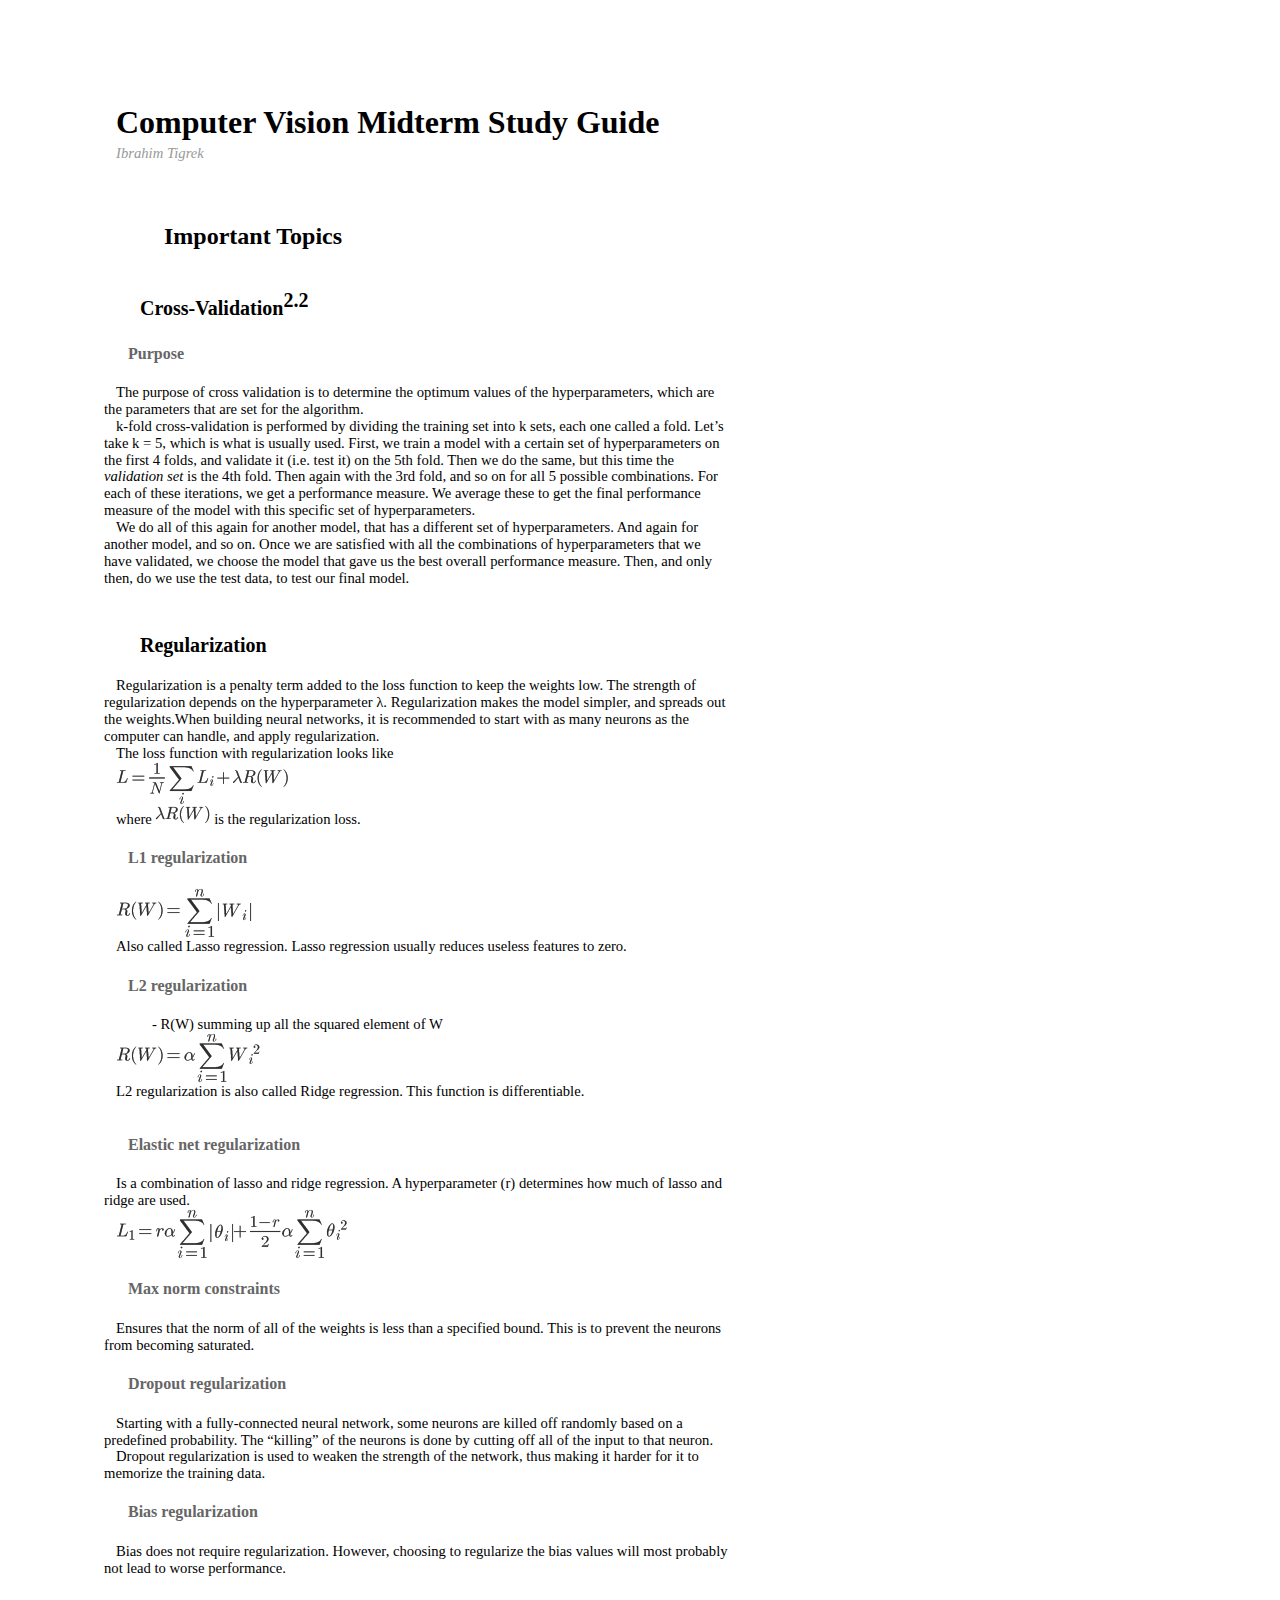
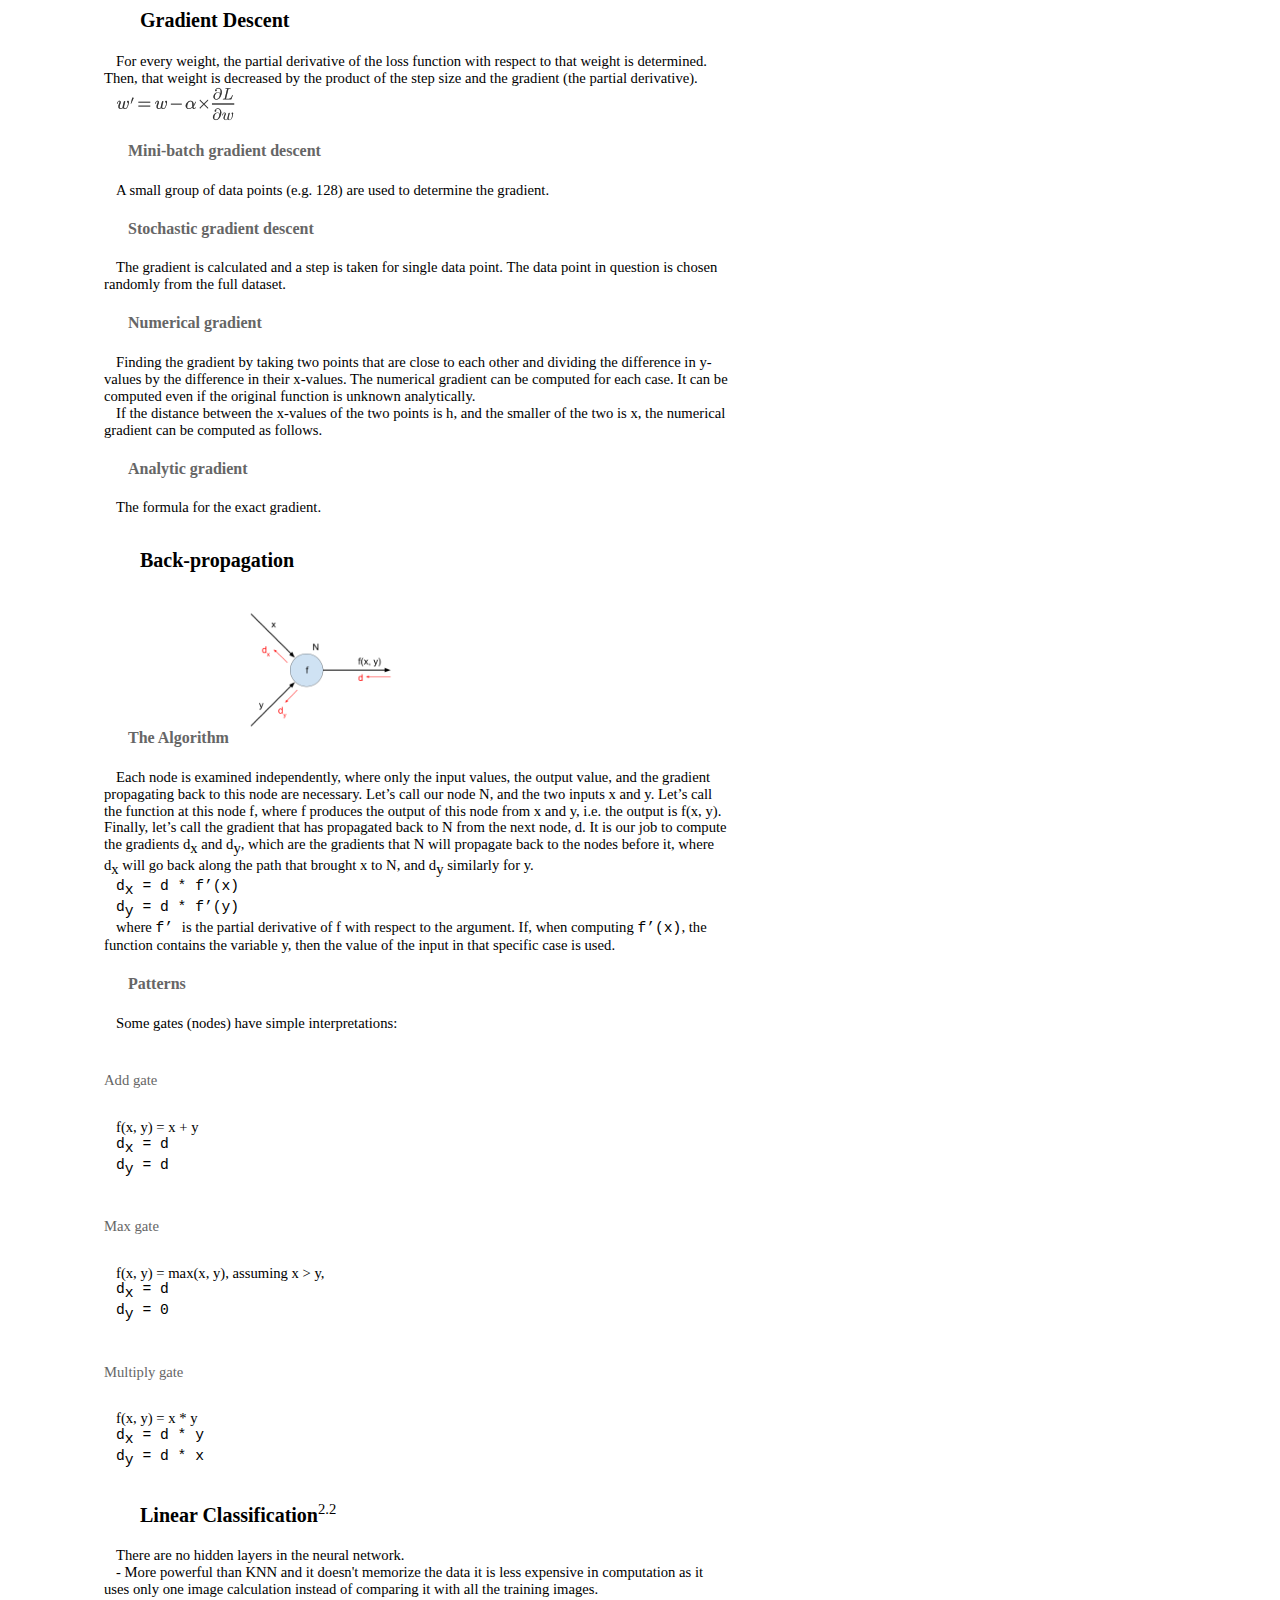
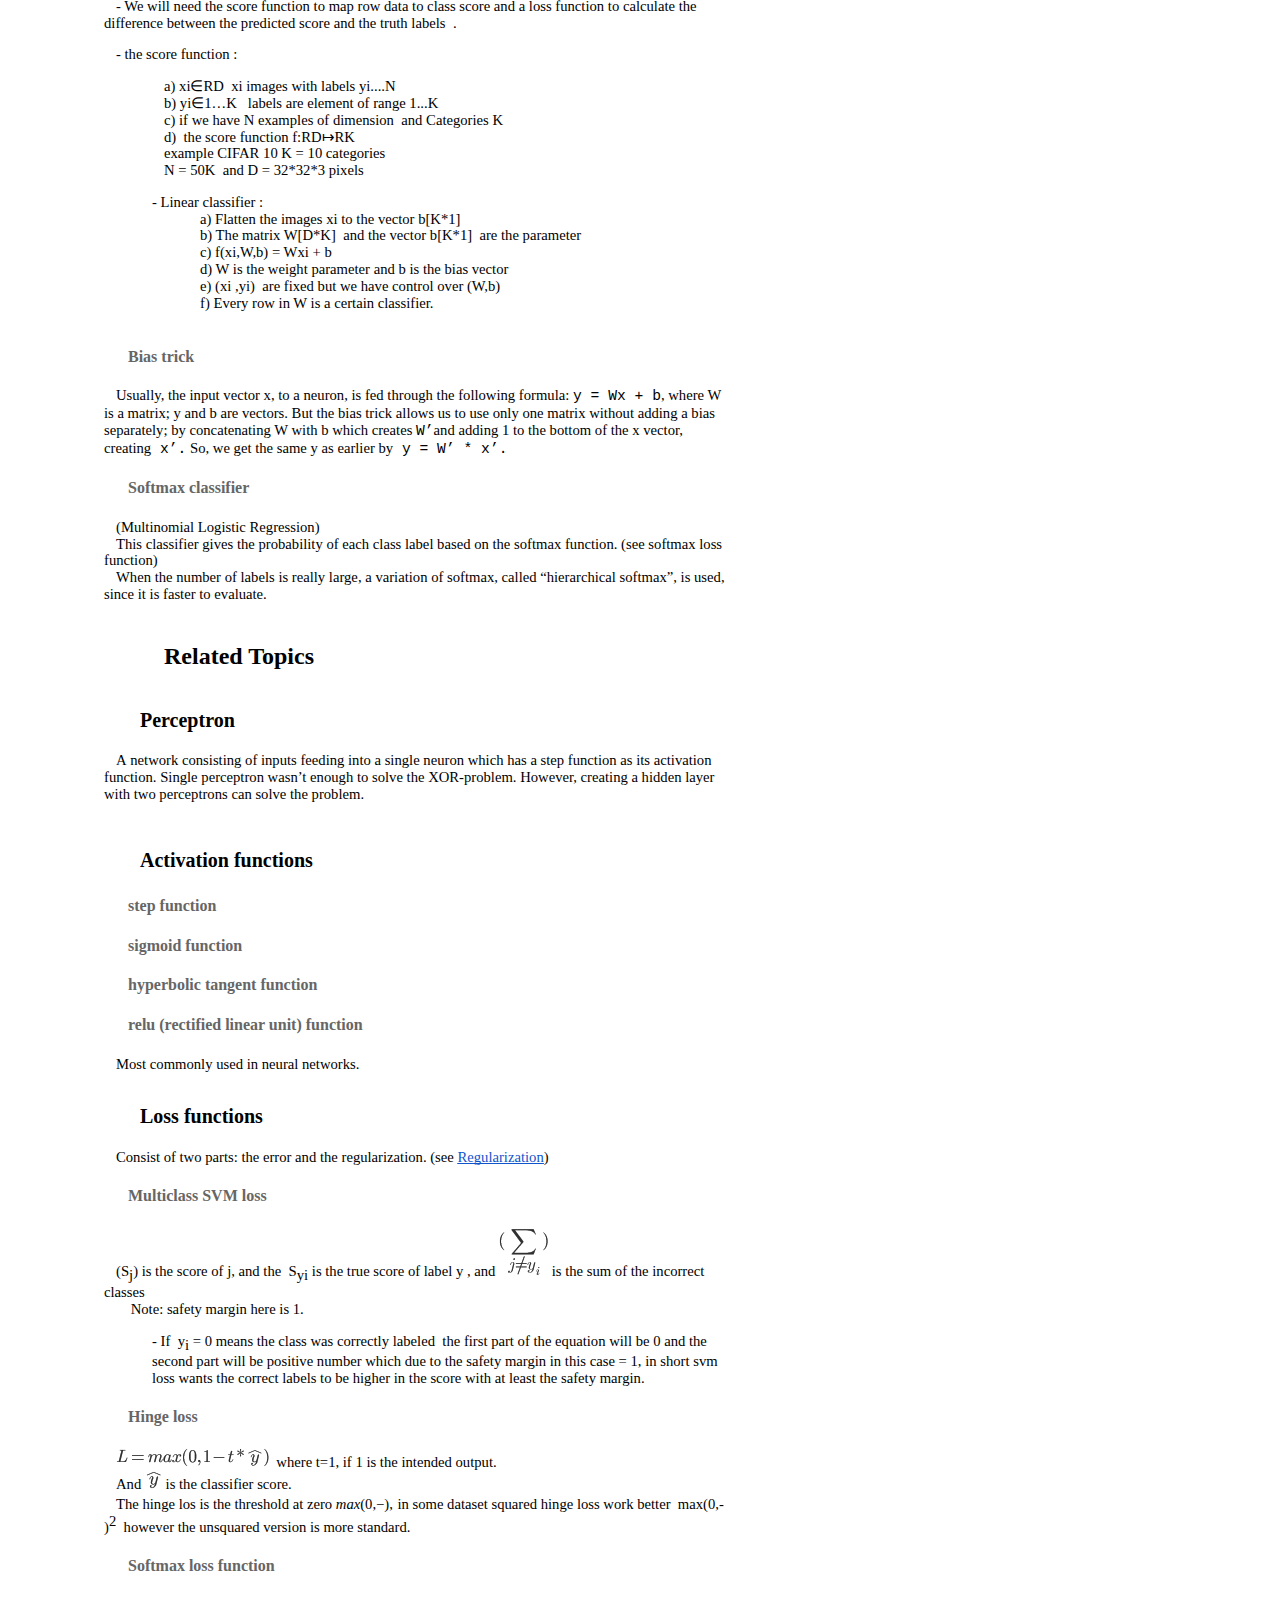
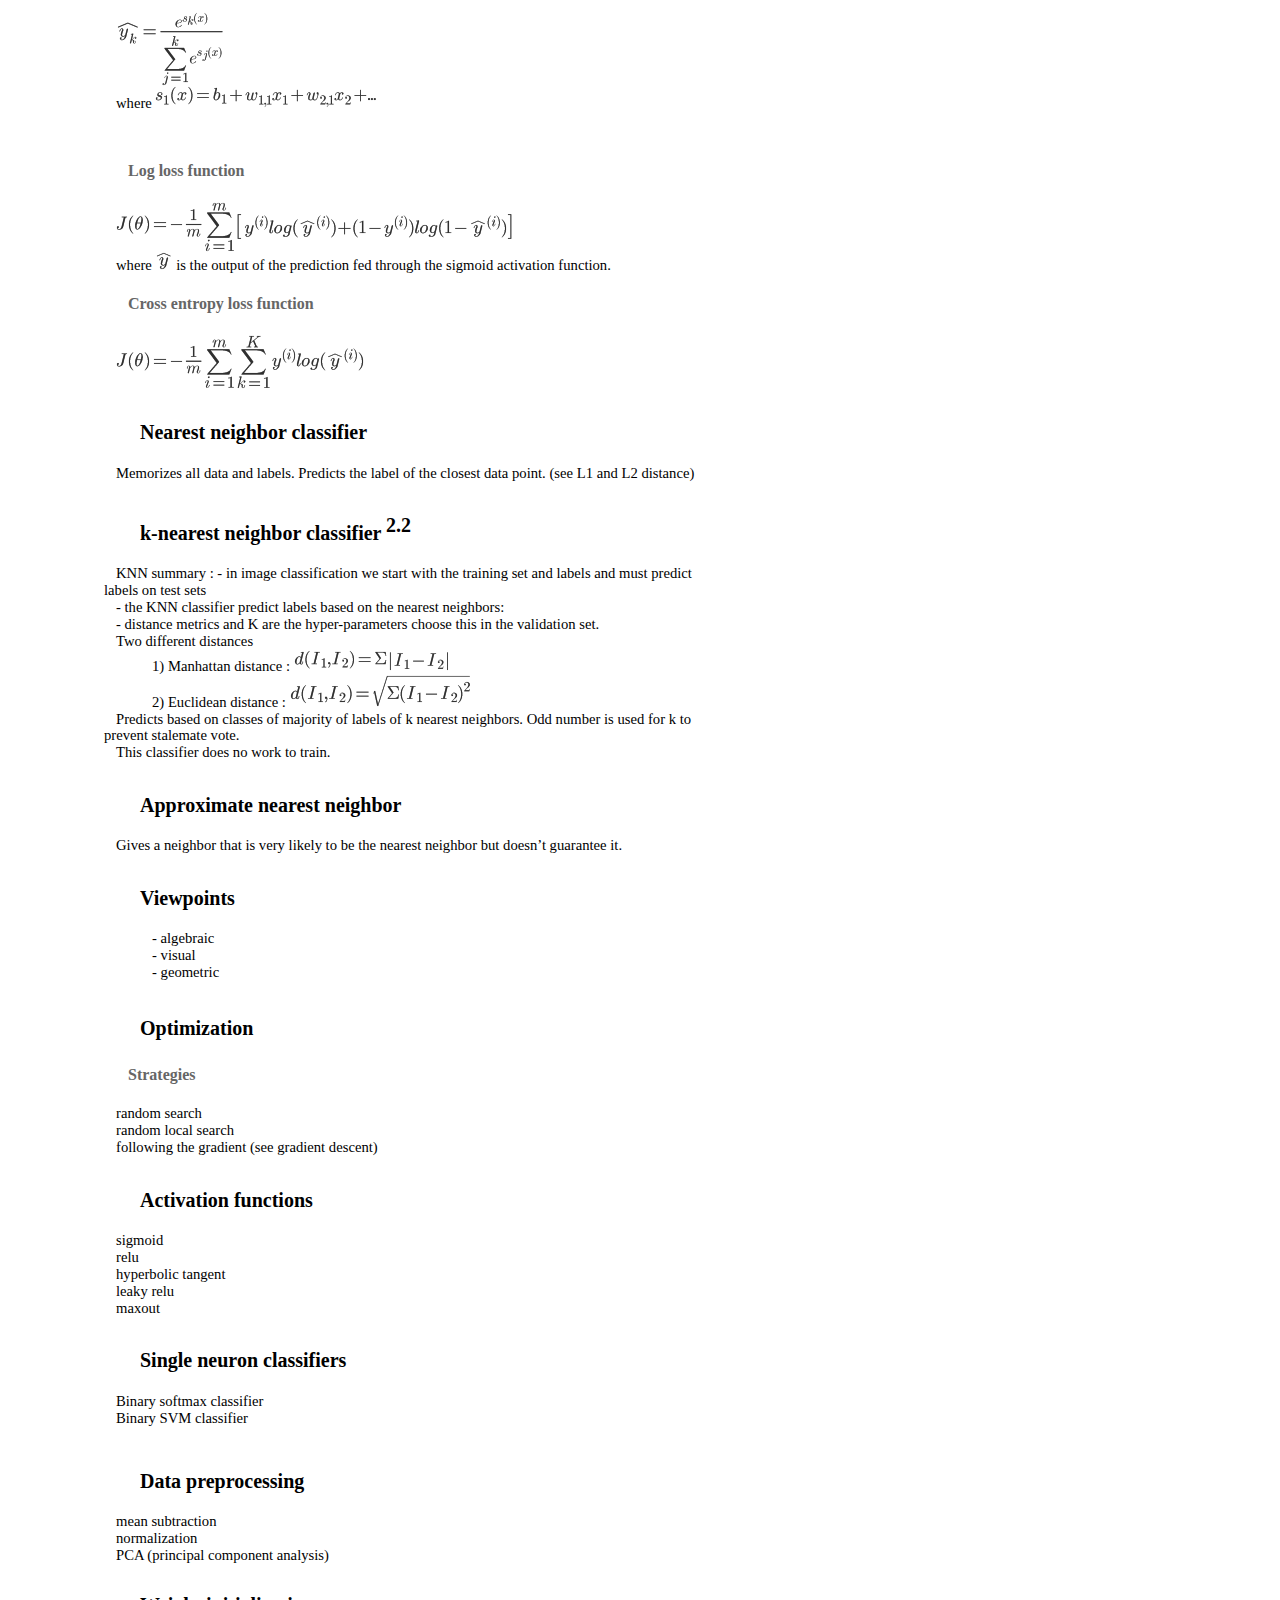
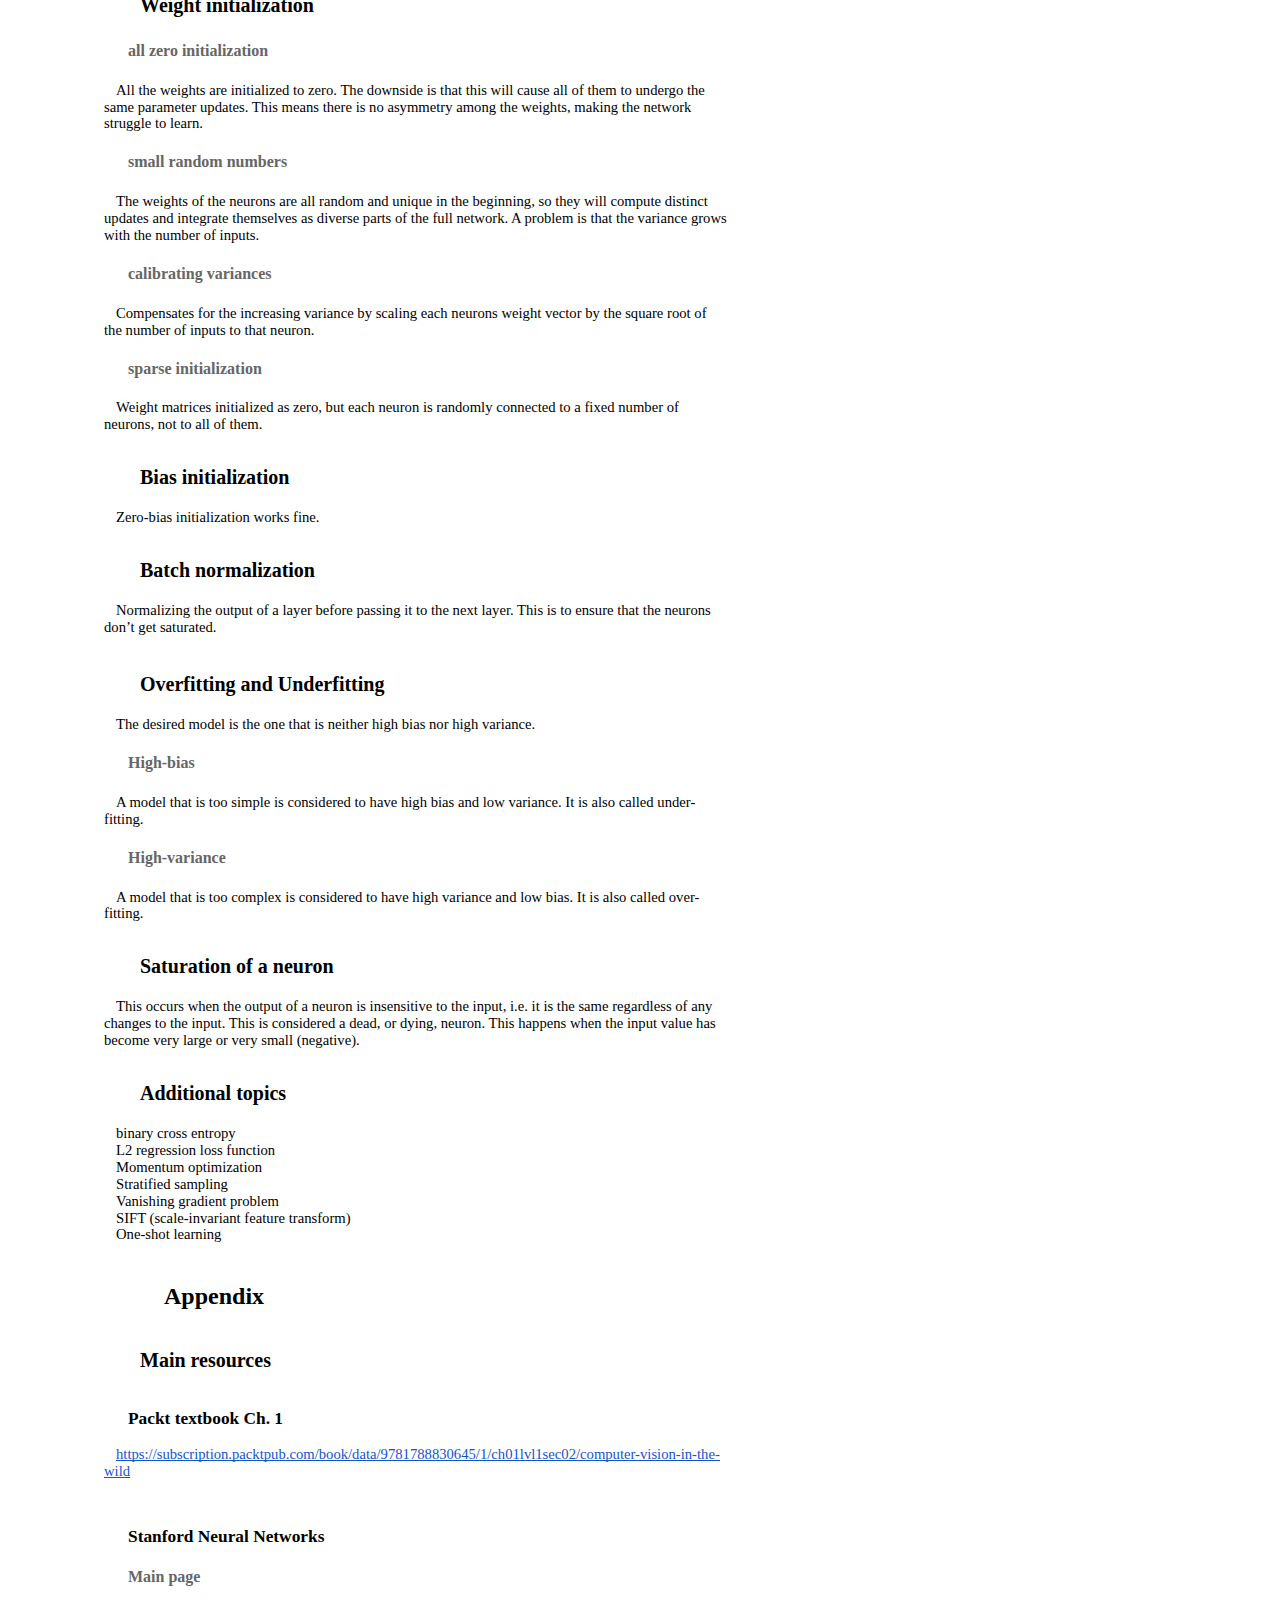
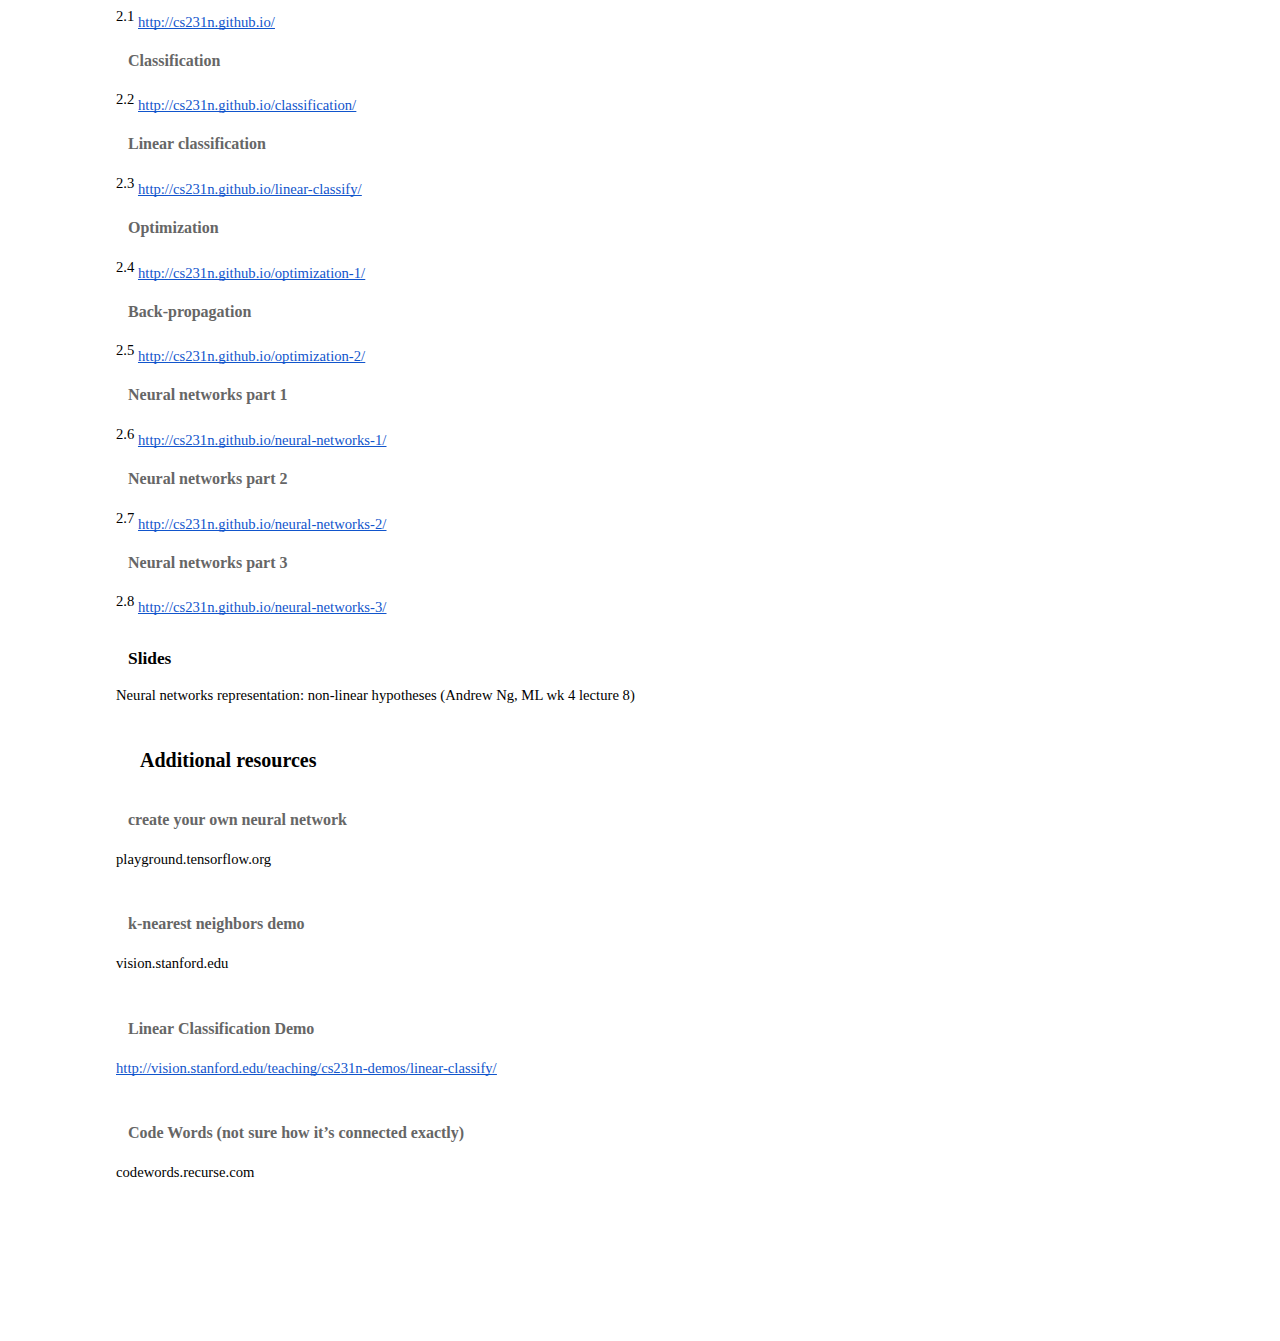
==== index.html @ 44fbc0c0 "update" ====
<html>

<head>
    <meta content="text/html; charset=UTF-8" http-equiv="content-type">
    <style type="text/css">
    @import url('https://themes.googleusercontent.com/fonts/css?kit=eqLbnA_Efv82onanYUscTg');

    .lst-kix_hhnnp2o6wu1x-3>li:before {
        content: "-  "
    }

    .lst-kix_hhnnp2o6wu1x-4>li:before {
        content: "-  "
    }

    .lst-kix_mbq35qj9hsqb-0>li:before {
        content: "-  "
    }

    .lst-kix_hhnnp2o6wu1x-5>li:before {
        content: "-  "
    }

    .lst-kix_hhnnp2o6wu1x-1>li:before {
        content: "-  "
    }

    .lst-kix_mbq35qj9hsqb-2>li:before {
        content: "-  "
    }

    .lst-kix_hhnnp2o6wu1x-7>li:before {
        content: "-  "
    }

    ul.lst-kix_2hpuy1bprq1-8 {
        list-style-type: none
    }

    .lst-kix_hhnnp2o6wu1x-0>li:before {
        content: "-  "
    }

    .lst-kix_mbq35qj9hsqb-3>li:before {
        content: "-  "
    }

    .lst-kix_mbq35qj9hsqb-4>li:before {
        content: "-  "
    }

    .lst-kix_mbq35qj9hsqb-5>li:before {
        content: "-  "
    }

    .lst-kix_hhnnp2o6wu1x-6>li:before {
        content: "-  "
    }

    ul.lst-kix_jwbte93xw3td-0 {
        list-style-type: none
    }

    ul.lst-kix_jwbte93xw3td-4 {
        list-style-type: none
    }

    ul.lst-kix_jwbte93xw3td-3 {
        list-style-type: none
    }

    .lst-kix_hhnnp2o6wu1x-8>li:before {
        content: "-  "
    }

    ul.lst-kix_jwbte93xw3td-2 {
        list-style-type: none
    }

    ul.lst-kix_jwbte93xw3td-1 {
        list-style-type: none
    }

    ul.lst-kix_jwbte93xw3td-8 {
        list-style-type: none
    }

    .lst-kix_kevuw7nat4u0-8>li:before {
        content: "\0025a0  "
    }

    ul.lst-kix_jwbte93xw3td-7 {
        list-style-type: none
    }

    ul.lst-kix_jwbte93xw3td-6 {
        list-style-type: none
    }

    ul.lst-kix_jwbte93xw3td-5 {
        list-style-type: none
    }

    .lst-kix_kevuw7nat4u0-6>li:before {
        content: "\0025cf  "
    }

    .lst-kix_kevuw7nat4u0-7>li:before {
        content: "\0025cb  "
    }

    .lst-kix_mbq35qj9hsqb-1>li:before {
        content: "-  "
    }

    .lst-kix_ca89skfh28u5-2>li:before {
        content: "\0025a0  "
    }

    .lst-kix_kevuw7nat4u0-4>li:before {
        content: "\0025cb  "
    }

    .lst-kix_kevuw7nat4u0-5>li:before {
        content: "\0025a0  "
    }

    .lst-kix_ca89skfh28u5-4>li:before {
        content: "\0025cb  "
    }

    .lst-kix_ca89skfh28u5-0>li:before {
        content: "\0025cf  "
    }

    .lst-kix_ca89skfh28u5-3>li:before {
        content: "\0025cf  "
    }

    .lst-kix_muss065vu37-1>li {
        counter-increment: lst-ctn-kix_muss065vu37-1
    }

    .lst-kix_ca89skfh28u5-6>li:before {
        content: "\0025cf  "
    }

    .lst-kix_kevuw7nat4u0-1>li:before {
        content: "\0025cb  "
    }

    .lst-kix_kevuw7nat4u0-2>li:before {
        content: "\0025a0  "
    }

    .lst-kix_kevuw7nat4u0-3>li:before {
        content: "\0025cf  "
    }

    .lst-kix_ca89skfh28u5-5>li:before {
        content: "\0025a0  "
    }

    .lst-kix_s3183918wdsy-1>li {
        counter-increment: lst-ctn-kix_s3183918wdsy-1
    }

    .lst-kix_kevuw7nat4u0-0>li:before {
        content: "\0025cf  "
    }

    ol.lst-kix_s3183918wdsy-0.start {
        counter-reset: lst-ctn-kix_s3183918wdsy-0 0
    }

    .lst-kix_hhnnp2o6wu1x-2>li:before {
        content: "-  "
    }

    .lst-kix_ca89skfh28u5-1>li:before {
        content: "\0025cb  "
    }

    .lst-kix_41hc7a3xqlgz-8>li:before {
        content: "\0025a0  "
    }

    .lst-kix_41hc7a3xqlgz-7>li:before {
        content: "\0025cb  "
    }

    ul.lst-kix_41hc7a3xqlgz-1 {
        list-style-type: none
    }

    ul.lst-kix_41hc7a3xqlgz-0 {
        list-style-type: none
    }

    ol.lst-kix_muss065vu37-5.start {
        counter-reset: lst-ctn-kix_muss065vu37-5 0
    }

    ul.lst-kix_41hc7a3xqlgz-3 {
        list-style-type: none
    }

    ul.lst-kix_41hc7a3xqlgz-2 {
        list-style-type: none
    }

    ul.lst-kix_41hc7a3xqlgz-5 {
        list-style-type: none
    }

    .lst-kix_41hc7a3xqlgz-0>li:before {
        content: "\0025cf  "
    }

    .lst-kix_41hc7a3xqlgz-1>li:before {
        content: "\0025cb  "
    }

    ul.lst-kix_41hc7a3xqlgz-4 {
        list-style-type: none
    }

    ul.lst-kix_41hc7a3xqlgz-7 {
        list-style-type: none
    }

    ul.lst-kix_41hc7a3xqlgz-6 {
        list-style-type: none
    }

    ul.lst-kix_41hc7a3xqlgz-8 {
        list-style-type: none
    }

    ul.lst-kix_2hpuy1bprq1-1 {
        list-style-type: none
    }

    ul.lst-kix_2hpuy1bprq1-0 {
        list-style-type: none
    }

    .lst-kix_41hc7a3xqlgz-4>li:before {
        content: "\0025cb  "
    }

    .lst-kix_41hc7a3xqlgz-5>li:before {
        content: "\0025a0  "
    }

    ul.lst-kix_2hpuy1bprq1-3 {
        list-style-type: none
    }

    ul.lst-kix_2hpuy1bprq1-2 {
        list-style-type: none
    }

    ul.lst-kix_2hpuy1bprq1-5 {
        list-style-type: none
    }

    ol.lst-kix_s3183918wdsy-5.start {
        counter-reset: lst-ctn-kix_s3183918wdsy-5 0
    }

    ul.lst-kix_2hpuy1bprq1-4 {
        list-style-type: none
    }

    .lst-kix_41hc7a3xqlgz-2>li:before {
        content: "\0025a0  "
    }

    .lst-kix_41hc7a3xqlgz-6>li:before {
        content: "\0025cf  "
    }

    ul.lst-kix_2hpuy1bprq1-7 {
        list-style-type: none
    }

    ul.lst-kix_2hpuy1bprq1-6 {
        list-style-type: none
    }

    .lst-kix_s3183918wdsy-5>li {
        counter-increment: lst-ctn-kix_s3183918wdsy-5
    }

    .lst-kix_s3183918wdsy-8>li {
        counter-increment: lst-ctn-kix_s3183918wdsy-8
    }

    .lst-kix_41hc7a3xqlgz-3>li:before {
        content: "\0025cf  "
    }

    .lst-kix_7mmhsfv5wlqq-1>li:before {
        content: "-  "
    }

    .lst-kix_7mmhsfv5wlqq-7>li:before {
        content: "-  "
    }

    .lst-kix_7mmhsfv5wlqq-5>li:before {
        content: "-  "
    }

    ul.lst-kix_mbq35qj9hsqb-6 {
        list-style-type: none
    }

    .lst-kix_7mmhsfv5wlqq-3>li:before {
        content: "-  "
    }

    ul.lst-kix_mbq35qj9hsqb-5 {
        list-style-type: none
    }

    ul.lst-kix_mbq35qj9hsqb-4 {
        list-style-type: none
    }

    ul.lst-kix_mbq35qj9hsqb-3 {
        list-style-type: none
    }

    ul.lst-kix_mbq35qj9hsqb-8 {
        list-style-type: none
    }

    ul.lst-kix_mbq35qj9hsqb-7 {
        list-style-type: none
    }

    .lst-kix_muss065vu37-4>li {
        counter-increment: lst-ctn-kix_muss065vu37-4
    }

    ol.lst-kix_s3183918wdsy-7.start {
        counter-reset: lst-ctn-kix_s3183918wdsy-7 0
    }

    ul.lst-kix_mbq35qj9hsqb-2 {
        list-style-type: none
    }

    ul.lst-kix_mbq35qj9hsqb-1 {
        list-style-type: none
    }

    ol.lst-kix_muss065vu37-3.start {
        counter-reset: lst-ctn-kix_muss065vu37-3 0
    }

    ul.lst-kix_mbq35qj9hsqb-0 {
        list-style-type: none
    }

    .lst-kix_bzf39rp48c5-7>li:before {
        content: "\0025cb  "
    }

    .lst-kix_bzf39rp48c5-1>li:before {
        content: "\0025cb  "
    }

    ul.lst-kix_7mmhsfv5wlqq-4 {
        list-style-type: none
    }

    ul.lst-kix_7mmhsfv5wlqq-3 {
        list-style-type: none
    }

    ul.lst-kix_7mmhsfv5wlqq-2 {
        list-style-type: none
    }

    ul.lst-kix_7mmhsfv5wlqq-1 {
        list-style-type: none
    }

    ul.lst-kix_7mmhsfv5wlqq-8 {
        list-style-type: none
    }

    ul.lst-kix_7mmhsfv5wlqq-7 {
        list-style-type: none
    }

    ul.lst-kix_7mmhsfv5wlqq-6 {
        list-style-type: none
    }

    ul.lst-kix_7mmhsfv5wlqq-5 {
        list-style-type: none
    }

    .lst-kix_bzf39rp48c5-5>li:before {
        content: "\0025a0  "
    }

    .lst-kix_bzf39rp48c5-3>li:before {
        content: "\0025cf  "
    }

    ul.lst-kix_7mmhsfv5wlqq-0 {
        list-style-type: none
    }

    ol.lst-kix_muss065vu37-0.start {
        counter-reset: lst-ctn-kix_muss065vu37-0 0
    }

    .lst-kix_up8f87x9hiuk-4>li:before {
        content: "\0025cb  "
    }

    .lst-kix_up8f87x9hiuk-8>li:before {
        content: "\0025a0  "
    }

    .lst-kix_up8f87x9hiuk-6>li:before {
        content: "\0025cf  "
    }

    .lst-kix_s3183918wdsy-4>li {
        counter-increment: lst-ctn-kix_s3183918wdsy-4
    }

    .lst-kix_ca89skfh28u5-7>li:before {
        content: "\0025cb  "
    }

    .lst-kix_up8f87x9hiuk-0>li:before {
        content: "\0025cf  "
    }

    ol.lst-kix_s3183918wdsy-8 {
        list-style-type: none
    }

    ol.lst-kix_s3183918wdsy-6 {
        list-style-type: none
    }

    ol.lst-kix_s3183918wdsy-7 {
        list-style-type: none
    }

    ol.lst-kix_s3183918wdsy-4 {
        list-style-type: none
    }

    ol.lst-kix_s3183918wdsy-5 {
        list-style-type: none
    }

    ol.lst-kix_s3183918wdsy-2 {
        list-style-type: none
    }

    ol.lst-kix_s3183918wdsy-3 {
        list-style-type: none
    }

    .lst-kix_up8f87x9hiuk-2>li:before {
        content: "\0025a0  "
    }

    ol.lst-kix_s3183918wdsy-0 {
        list-style-type: none
    }

    ol.lst-kix_s3183918wdsy-1 {
        list-style-type: none
    }

    .lst-kix_fg2trobidd02-8>li:before {
        content: "-  "
    }

    .lst-kix_mbq35qj9hsqb-8>li:before {
        content: "-  "
    }

    .lst-kix_mbq35qj9hsqb-6>li:before {
        content: "-  "
    }

    .lst-kix_muss065vu37-5>li {
        counter-increment: lst-ctn-kix_muss065vu37-5
    }

    .lst-kix_nj0r7j4h9jqu-3>li:before {
        content: "\0025cf  "
    }

    ul.lst-kix_kevuw7nat4u0-1 {
        list-style-type: none
    }

    ul.lst-kix_kevuw7nat4u0-0 {
        list-style-type: none
    }

    ul.lst-kix_k90m6otahfkd-0 {
        list-style-type: none
    }

    .lst-kix_2hpuy1bprq1-8>li:before {
        content: "-  "
    }

    .lst-kix_nj0r7j4h9jqu-2>li:before {
        content: "\0025a0  "
    }

    .lst-kix_nj0r7j4h9jqu-6>li:before {
        content: "\0025cf  "
    }

    .lst-kix_s3183918wdsy-2>li {
        counter-increment: lst-ctn-kix_s3183918wdsy-2
    }

    .lst-kix_s3183918wdsy-1>li:before {
        content: ""counter(lst-ctn-kix_s3183918wdsy-1, lower-roman) ") "
    }

    .lst-kix_nj0r7j4h9jqu-7>li:before {
        content: "\0025cb  "
    }

    ul.lst-kix_k90m6otahfkd-6 {
        list-style-type: none
    }

    .lst-kix_2hpuy1bprq1-2>li:before {
        content: "-  "
    }

    .lst-kix_csnx2t6mi4dz-3>li:before {
        content: "\0025cf  "
    }

    ul.lst-kix_k90m6otahfkd-5 {
        list-style-type: none
    }

    ul.lst-kix_up8f87x9hiuk-0 {
        list-style-type: none
    }

    ul.lst-kix_kevuw7nat4u0-8 {
        list-style-type: none
    }

    ul.lst-kix_k90m6otahfkd-8 {
        list-style-type: none
    }

    ul.lst-kix_kevuw7nat4u0-7 {
        list-style-type: none
    }

    ul.lst-kix_k90m6otahfkd-7 {
        list-style-type: none
    }

    ul.lst-kix_kevuw7nat4u0-6 {
        list-style-type: none
    }

    .lst-kix_s3183918wdsy-0>li:before {
        content: ""counter(lst-ctn-kix_s3183918wdsy-0, lower-latin) ") "
    }

    ul.lst-kix_k90m6otahfkd-2 {
        list-style-type: none
    }

    ul.lst-kix_kevuw7nat4u0-5 {
        list-style-type: none
    }

    .lst-kix_2hpuy1bprq1-1>li:before {
        content: "-  "
    }

    .lst-kix_csnx2t6mi4dz-2>li:before {
        content: "\0025a0  "
    }

    ul.lst-kix_k90m6otahfkd-1 {
        list-style-type: none
    }

    ul.lst-kix_kevuw7nat4u0-4 {
        list-style-type: none
    }

    ul.lst-kix_k90m6otahfkd-4 {
        list-style-type: none
    }

    ul.lst-kix_kevuw7nat4u0-3 {
        list-style-type: none
    }

    ul.lst-kix_k90m6otahfkd-3 {
        list-style-type: none
    }

    ul.lst-kix_kevuw7nat4u0-2 {
        list-style-type: none
    }

    .lst-kix_mfv57qacdb2q-0>li:before {
        content: "-  "
    }

    .lst-kix_csnx2t6mi4dz-7>li:before {
        content: "\0025cb  "
    }

    ol.lst-kix_muss065vu37-7.start {
        counter-reset: lst-ctn-kix_muss065vu37-7 0
    }

    .lst-kix_mfv57qacdb2q-1>li:before {
        content: "-  "
    }

    .lst-kix_mfv57qacdb2q-4>li:before {
        content: "-  "
    }

    .lst-kix_csnx2t6mi4dz-6>li:before {
        content: "\0025cf  "
    }

    .lst-kix_mfv57qacdb2q-8>li:before {
        content: "-  "
    }

    .lst-kix_fg2trobidd02-4>li:before {
        content: "-  "
    }

    .lst-kix_mfv57qacdb2q-5>li:before {
        content: "-  "
    }

    .lst-kix_fg2trobidd02-3>li:before {
        content: "-  "
    }

    .lst-kix_fg2trobidd02-0>li:before {
        content: "-  "
    }

    .lst-kix_o3r0171bkekx-1>li:before {
        content: "\0025cb  "
    }

    .lst-kix_jwbte93xw3td-5>li:before {
        content: "\0025a0  "
    }

    ul.lst-kix_fg2trobidd02-7 {
        list-style-type: none
    }

    ul.lst-kix_fg2trobidd02-6 {
        list-style-type: none
    }

    ul.lst-kix_fg2trobidd02-5 {
        list-style-type: none
    }

    ol.lst-kix_muss065vu37-6.start {
        counter-reset: lst-ctn-kix_muss065vu37-6 0
    }

    .lst-kix_o3r0171bkekx-5>li:before {
        content: "\0025a0  "
    }

    ul.lst-kix_fg2trobidd02-4 {
        list-style-type: none
    }

    ul.lst-kix_fg2trobidd02-3 {
        list-style-type: none
    }

    ul.lst-kix_fg2trobidd02-2 {
        list-style-type: none
    }

    .lst-kix_o3r0171bkekx-4>li:before {
        content: "\0025cb  "
    }

    .lst-kix_jwbte93xw3td-6>li:before {
        content: "\0025cf  "
    }

    ul.lst-kix_fg2trobidd02-1 {
        list-style-type: none
    }

    ul.lst-kix_fg2trobidd02-0 {
        list-style-type: none
    }

    .lst-kix_jwbte93xw3td-1>li:before {
        content: "\0025cb  "
    }

    ul.lst-kix_fg2trobidd02-8 {
        list-style-type: none
    }

    .lst-kix_o3r0171bkekx-0>li:before {
        content: "\0025cf  "
    }

    .lst-kix_jwbte93xw3td-2>li:before {
        content: "\0025a0  "
    }

    ul.lst-kix_pw561kwiw4m0-5 {
        list-style-type: none
    }

    ul.lst-kix_pw561kwiw4m0-6 {
        list-style-type: none
    }

    ul.lst-kix_pw561kwiw4m0-7 {
        list-style-type: none
    }

    ul.lst-kix_pw561kwiw4m0-8 {
        list-style-type: none
    }

    ul.lst-kix_pw561kwiw4m0-0 {
        list-style-type: none
    }

    ul.lst-kix_pw561kwiw4m0-1 {
        list-style-type: none
    }

    ul.lst-kix_pw561kwiw4m0-2 {
        list-style-type: none
    }

    ul.lst-kix_pw561kwiw4m0-3 {
        list-style-type: none
    }

    ul.lst-kix_pw561kwiw4m0-4 {
        list-style-type: none
    }

    ul.lst-kix_up8f87x9hiuk-7 {
        list-style-type: none
    }

    ul.lst-kix_up8f87x9hiuk-8 {
        list-style-type: none
    }

    ul.lst-kix_up8f87x9hiuk-5 {
        list-style-type: none
    }

    ul.lst-kix_up8f87x9hiuk-6 {
        list-style-type: none
    }

    ul.lst-kix_up8f87x9hiuk-3 {
        list-style-type: none
    }

    ul.lst-kix_up8f87x9hiuk-4 {
        list-style-type: none
    }

    ul.lst-kix_up8f87x9hiuk-1 {
        list-style-type: none
    }

    ul.lst-kix_up8f87x9hiuk-2 {
        list-style-type: none
    }

    .lst-kix_o3r0171bkekx-8>li:before {
        content: "\0025a0  "
    }

    .lst-kix_7mmhsfv5wlqq-2>li:before {
        content: "-  "
    }

    ul.lst-kix_csnx2t6mi4dz-1 {
        list-style-type: none
    }

    ul.lst-kix_csnx2t6mi4dz-2 {
        list-style-type: none
    }

    ul.lst-kix_csnx2t6mi4dz-3 {
        list-style-type: none
    }

    ul.lst-kix_csnx2t6mi4dz-4 {
        list-style-type: none
    }

    .lst-kix_7mmhsfv5wlqq-6>li:before {
        content: "-  "
    }

    .lst-kix_s3183918wdsy-7>li {
        counter-increment: lst-ctn-kix_s3183918wdsy-7
    }

    ul.lst-kix_csnx2t6mi4dz-0 {
        list-style-type: none
    }

    ul.lst-kix_csnx2t6mi4dz-5 {
        list-style-type: none
    }

    ul.lst-kix_csnx2t6mi4dz-6 {
        list-style-type: none
    }

    ul.lst-kix_csnx2t6mi4dz-7 {
        list-style-type: none
    }

    ul.lst-kix_csnx2t6mi4dz-8 {
        list-style-type: none
    }

    .lst-kix_yp1d32cd33ka-2>li:before {
        content: "\0025a0  "
    }

    .lst-kix_bzf39rp48c5-6>li:before {
        content: "\0025cf  "
    }

    .lst-kix_bzf39rp48c5-2>li:before {
        content: "\0025a0  "
    }

    .lst-kix_srn8alsb0dhk-4>li:before {
        content: "-  "
    }

    .lst-kix_srn8alsb0dhk-0>li:before {
        content: "-  "
    }

    .lst-kix_up8f87x9hiuk-5>li:before {
        content: "\0025a0  "
    }

    ul.lst-kix_nj0r7j4h9jqu-8 {
        list-style-type: none
    }

    ul.lst-kix_nj0r7j4h9jqu-7 {
        list-style-type: none
    }

    .lst-kix_muss065vu37-8>li {
        counter-increment: lst-ctn-kix_muss065vu37-8
    }

    .lst-kix_w9ka78va5rsi-6>li:before {
        content: "\0025cf  "
    }

    .lst-kix_ca89skfh28u5-8>li:before {
        content: "\0025a0  "
    }

    .lst-kix_upn6eul5dnav-8>li:before {
        content: "-  "
    }

    .lst-kix_up8f87x9hiuk-1>li:before {
        content: "\0025cb  "
    }

    .lst-kix_srn8alsb0dhk-8>li:before {
        content: "-  "
    }

    .lst-kix_w9ka78va5rsi-2>li:before {
        content: "\0025a0  "
    }

    .lst-kix_s3183918wdsy-0>li {
        counter-increment: lst-ctn-kix_s3183918wdsy-0
    }

    .lst-kix_fg2trobidd02-7>li:before {
        content: "-  "
    }

    .lst-kix_s3183918wdsy-8>li:before {
        content: ""counter(lst-ctn-kix_s3183918wdsy-8, decimal) ". "
    }

    .lst-kix_muss065vu37-7>li:before {
        content: ""counter(lst-ctn-kix_muss065vu37-7, lower-latin) ". "
    }

    .lst-kix_mbq35qj9hsqb-7>li:before {
        content: "-  "
    }

    .lst-kix_s3183918wdsy-4>li:before {
        content: "("counter(lst-ctn-kix_s3183918wdsy-4, lower-roman) ") "
    }

    ol.lst-kix_muss065vu37-8.start {
        counter-reset: lst-ctn-kix_muss065vu37-8 0
    }

    ul.lst-kix_nj0r7j4h9jqu-4 {
        list-style-type: none
    }

    ul.lst-kix_nj0r7j4h9jqu-3 {
        list-style-type: none
    }

    ul.lst-kix_nj0r7j4h9jqu-6 {
        list-style-type: none
    }

    ul.lst-kix_nj0r7j4h9jqu-5 {
        list-style-type: none
    }

    ul.lst-kix_nj0r7j4h9jqu-0 {
        list-style-type: none
    }

    .lst-kix_2hpuy1bprq1-5>li:before {
        content: "-  "
    }

    ul.lst-kix_nj0r7j4h9jqu-2 {
        list-style-type: none
    }

    ul.lst-kix_nj0r7j4h9jqu-1 {
        list-style-type: none
    }

    .lst-kix_muss065vu37-3>li:before {
        content: "("counter(lst-ctn-kix_muss065vu37-3, decimal) ") "
    }

    .lst-kix_k90m6otahfkd-7>li:before {
        content: "\0025cb  "
    }

    .lst-kix_k90m6otahfkd-8>li:before {
        content: "\0025a0  "
    }

    ol.lst-kix_muss065vu37-4.start {
        counter-reset: lst-ctn-kix_muss065vu37-4 0
    }

    .lst-kix_pw561kwiw4m0-1>li:before {
        content: "\0025cb  "
    }

    .lst-kix_k90m6otahfkd-5>li:before {
        content: "\0025a0  "
    }

    .lst-kix_k90m6otahfkd-6>li:before {
        content: "\0025cf  "
    }

    .lst-kix_9wijzkveb989-1>li:before {
        content: "-  "
    }

    .lst-kix_pw561kwiw4m0-0>li:before {
        content: "\0025cf  "
    }

    .lst-kix_pw561kwiw4m0-4>li:before {
        content: "\0025cb  "
    }

    .lst-kix_k90m6otahfkd-3>li:before {
        content: "\0025cf  "
    }

    .lst-kix_k90m6otahfkd-4>li:before {
        content: "\0025cb  "
    }

    ol.lst-kix_s3183918wdsy-6.start {
        counter-reset: lst-ctn-kix_s3183918wdsy-6 0
    }

    .lst-kix_pw561kwiw4m0-3>li:before {
        content: "\0025cf  "
    }

    .lst-kix_muss065vu37-0>li:before {
        content: ""counter(lst-ctn-kix_muss065vu37-0, decimal) ") "
    }

    .lst-kix_gp1ibqp1zuuw-2>li:before {
        content: "-  "
    }

    .lst-kix_9wijzkveb989-0>li:before {
        content: "-  "
    }

    .lst-kix_pw561kwiw4m0-2>li:before {
        content: "\0025a0  "
    }

    .lst-kix_gp1ibqp1zuuw-3>li:before {
        content: "-  "
    }

    .lst-kix_9wijzkveb989-6>li:before {
        content: "-  "
    }

    ul.lst-kix_srn8alsb0dhk-5 {
        list-style-type: none
    }

    .lst-kix_k90m6otahfkd-0>li:before {
        content: "\0025cf  "
    }

    ul.lst-kix_srn8alsb0dhk-6 {
        list-style-type: none
    }

    ul.lst-kix_srn8alsb0dhk-3 {
        list-style-type: none
    }

    .lst-kix_pw561kwiw4m0-7>li:before {
        content: "\0025cb  "
    }

    ul.lst-kix_srn8alsb0dhk-4 {
        list-style-type: none
    }

    .lst-kix_gp1ibqp1zuuw-4>li:before {
        content: "-  "
    }

    .lst-kix_gp1ibqp1zuuw-6>li:before {
        content: "-  "
    }

    ul.lst-kix_srn8alsb0dhk-1 {
        list-style-type: none
    }

    .lst-kix_k90m6otahfkd-1>li:before {
        content: "\0025cb  "
    }

    .lst-kix_k90m6otahfkd-2>li:before {
        content: "\0025a0  "
    }

    ul.lst-kix_srn8alsb0dhk-2 {
        list-style-type: none
    }

    .lst-kix_9wijzkveb989-5>li:before {
        content: "-  "
    }

    .lst-kix_pw561kwiw4m0-8>li:before {
        content: "\0025a0  "
    }

    ul.lst-kix_srn8alsb0dhk-0 {
        list-style-type: none
    }

    .lst-kix_gp1ibqp1zuuw-5>li:before {
        content: "-  "
    }

    .lst-kix_9wijzkveb989-2>li:before {
        content: "-  "
    }

    .lst-kix_pw561kwiw4m0-5>li:before {
        content: "\0025a0  "
    }

    .lst-kix_gp1ibqp1zuuw-8>li:before {
        content: "-  "
    }

    .lst-kix_9wijzkveb989-4>li:before {
        content: "-  "
    }

    .lst-kix_9wijzkveb989-3>li:before {
        content: "-  "
    }

    .lst-kix_pw561kwiw4m0-6>li:before {
        content: "\0025cf  "
    }

    .lst-kix_gp1ibqp1zuuw-7>li:before {
        content: "-  "
    }

    .lst-kix_s3183918wdsy-3>li {
        counter-increment: lst-ctn-kix_s3183918wdsy-3
    }

    .lst-kix_upn6eul5dnav-0>li:before {
        content: "-  "
    }

    ul.lst-kix_o3r0171bkekx-0 {
        list-style-type: none
    }

    .lst-kix_mbzrtzx2wb9v-8>li:before {
        content: "-  "
    }

    .lst-kix_upn6eul5dnav-5>li:before {
        content: "-  "
    }

    .lst-kix_upn6eul5dnav-6>li:before {
        content: "-  "
    }

    .lst-kix_mbzrtzx2wb9v-7>li:before {
        content: "-  "
    }

    .lst-kix_upn6eul5dnav-4>li:before {
        content: "-  "
    }

    .lst-kix_gp1ibqp1zuuw-1>li:before {
        content: "-  "
    }

    .lst-kix_upn6eul5dnav-3>li:before {
        content: "-  "
    }

    .lst-kix_gp1ibqp1zuuw-0>li:before {
        content: "-  "
    }

    .lst-kix_upn6eul5dnav-1>li:before {
        content: "-  "
    }

    .lst-kix_upn6eul5dnav-2>li:before {
        content: "-  "
    }

    .lst-kix_mbzrtzx2wb9v-0>li:before {
        content: "-  "
    }

    ul.lst-kix_gp1ibqp1zuuw-6 {
        list-style-type: none
    }

    ul.lst-kix_gp1ibqp1zuuw-5 {
        list-style-type: none
    }

    ul.lst-kix_gp1ibqp1zuuw-4 {
        list-style-type: none
    }

    ul.lst-kix_gp1ibqp1zuuw-3 {
        list-style-type: none
    }

    .lst-kix_muss065vu37-3>li {
        counter-increment: lst-ctn-kix_muss065vu37-3
    }

    ul.lst-kix_gp1ibqp1zuuw-8 {
        list-style-type: none
    }

    ul.lst-kix_gp1ibqp1zuuw-7 {
        list-style-type: none
    }

    .lst-kix_mbzrtzx2wb9v-4>li:before {
        content: "-  "
    }

    .lst-kix_mbzrtzx2wb9v-2>li:before {
        content: "-  "
    }

    .lst-kix_mbzrtzx2wb9v-6>li:before {
        content: "-  "
    }

    .lst-kix_yp1d32cd33ka-7>li:before {
        content: "\0025cb  "
    }

    ul.lst-kix_gp1ibqp1zuuw-2 {
        list-style-type: none
    }

    ul.lst-kix_gp1ibqp1zuuw-1 {
        list-style-type: none
    }

    .lst-kix_mbzrtzx2wb9v-1>li:before {
        content: "-  "
    }

    .lst-kix_mbzrtzx2wb9v-5>li:before {
        content: "-  "
    }

    .lst-kix_yp1d32cd33ka-6>li:before {
        content: "\0025cf  "
    }

    ul.lst-kix_gp1ibqp1zuuw-0 {
        list-style-type: none
    }

    ul.lst-kix_o3r0171bkekx-2 {
        list-style-type: none
    }

    ul.lst-kix_o3r0171bkekx-1 {
        list-style-type: none
    }

    ul.lst-kix_o3r0171bkekx-4 {
        list-style-type: none
    }

    ul.lst-kix_o3r0171bkekx-3 {
        list-style-type: none
    }

    ul.lst-kix_o3r0171bkekx-6 {
        list-style-type: none
    }

    ul.lst-kix_o3r0171bkekx-5 {
        list-style-type: none
    }

    .lst-kix_mbzrtzx2wb9v-3>li:before {
        content: "-  "
    }

    .lst-kix_yp1d32cd33ka-8>li:before {
        content: "\0025a0  "
    }

    ul.lst-kix_o3r0171bkekx-8 {
        list-style-type: none
    }

    ul.lst-kix_o3r0171bkekx-7 {
        list-style-type: none
    }

    ul.lst-kix_mfv57qacdb2q-8 {
        list-style-type: none
    }

    ul.lst-kix_mfv57qacdb2q-0 {
        list-style-type: none
    }

    ul.lst-kix_mfv57qacdb2q-1 {
        list-style-type: none
    }

    ul.lst-kix_mfv57qacdb2q-2 {
        list-style-type: none
    }

    ul.lst-kix_mfv57qacdb2q-3 {
        list-style-type: none
    }

    ul.lst-kix_mfv57qacdb2q-4 {
        list-style-type: none
    }

    .lst-kix_9wijzkveb989-8>li:before {
        content: "-  "
    }

    ul.lst-kix_mfv57qacdb2q-5 {
        list-style-type: none
    }

    ul.lst-kix_mfv57qacdb2q-6 {
        list-style-type: none
    }

    .lst-kix_9wijzkveb989-7>li:before {
        content: "-  "
    }

    ul.lst-kix_mfv57qacdb2q-7 {
        list-style-type: none
    }

    .lst-kix_yp1d32cd33ka-1>li:before {
        content: "\0025cb  "
    }

    .lst-kix_yp1d32cd33ka-3>li:before {
        content: "\0025cf  "
    }

    .lst-kix_yp1d32cd33ka-5>li:before {
        content: "\0025a0  "
    }

    .lst-kix_w9ka78va5rsi-7>li:before {
        content: "\0025cb  "
    }

    ul.lst-kix_upn6eul5dnav-3 {
        list-style-type: none
    }

    ol.lst-kix_muss065vu37-1 {
        list-style-type: none
    }

    ul.lst-kix_upn6eul5dnav-2 {
        list-style-type: none
    }

    ol.lst-kix_muss065vu37-2 {
        list-style-type: none
    }

    ul.lst-kix_upn6eul5dnav-5 {
        list-style-type: none
    }

    ol.lst-kix_muss065vu37-3 {
        list-style-type: none
    }

    ul.lst-kix_upn6eul5dnav-4 {
        list-style-type: none
    }

    ol.lst-kix_muss065vu37-4 {
        list-style-type: none
    }

    ol.lst-kix_muss065vu37-5 {
        list-style-type: none
    }

    ol.lst-kix_muss065vu37-6 {
        list-style-type: none
    }

    .lst-kix_muss065vu37-6>li {
        counter-increment: lst-ctn-kix_muss065vu37-6
    }

    ul.lst-kix_upn6eul5dnav-1 {
        list-style-type: none
    }

    ol.lst-kix_muss065vu37-7 {
        list-style-type: none
    }

    ul.lst-kix_upn6eul5dnav-0 {
        list-style-type: none
    }

    ol.lst-kix_muss065vu37-8 {
        list-style-type: none
    }

    .lst-kix_srn8alsb0dhk-3>li:before {
        content: "-  "
    }

    ol.lst-kix_muss065vu37-0 {
        list-style-type: none
    }

    .lst-kix_srn8alsb0dhk-1>li:before {
        content: "-  "
    }

    ul.lst-kix_mbzrtzx2wb9v-2 {
        list-style-type: none
    }

    ul.lst-kix_mbzrtzx2wb9v-3 {
        list-style-type: none
    }

    ul.lst-kix_mbzrtzx2wb9v-0 {
        list-style-type: none
    }

    ul.lst-kix_mbzrtzx2wb9v-1 {
        list-style-type: none
    }

    .lst-kix_w9ka78va5rsi-1>li:before {
        content: "\0025cb  "
    }

    ul.lst-kix_mbzrtzx2wb9v-6 {
        list-style-type: none
    }

    ul.lst-kix_mbzrtzx2wb9v-7 {
        list-style-type: none
    }

    ul.lst-kix_mbzrtzx2wb9v-4 {
        list-style-type: none
    }

    ul.lst-kix_mbzrtzx2wb9v-5 {
        list-style-type: none
    }

    ul.lst-kix_upn6eul5dnav-7 {
        list-style-type: none
    }

    ul.lst-kix_upn6eul5dnav-6 {
        list-style-type: none
    }

    ul.lst-kix_mbzrtzx2wb9v-8 {
        list-style-type: none
    }

    ul.lst-kix_upn6eul5dnav-8 {
        list-style-type: none
    }

    ol.lst-kix_muss065vu37-2.start {
        counter-reset: lst-ctn-kix_muss065vu37-2 0
    }

    .lst-kix_srn8alsb0dhk-5>li:before {
        content: "-  "
    }

    .lst-kix_upn6eul5dnav-7>li:before {
        content: "-  "
    }

    .lst-kix_w9ka78va5rsi-5>li:before {
        content: "\0025a0  "
    }

    .lst-kix_srn8alsb0dhk-7>li:before {
        content: "-  "
    }

    .lst-kix_w9ka78va5rsi-3>li:before {
        content: "\0025cf  "
    }

    ul.lst-kix_hhnnp2o6wu1x-5 {
        list-style-type: none
    }

    ul.lst-kix_hhnnp2o6wu1x-6 {
        list-style-type: none
    }

    ul.lst-kix_hhnnp2o6wu1x-3 {
        list-style-type: none
    }

    ul.lst-kix_hhnnp2o6wu1x-4 {
        list-style-type: none
    }

    .lst-kix_muss065vu37-6>li:before {
        content: ""counter(lst-ctn-kix_muss065vu37-6, decimal) ". "
    }

    .lst-kix_muss065vu37-8>li:before {
        content: ""counter(lst-ctn-kix_muss065vu37-8, lower-roman) ". "
    }

    ul.lst-kix_hhnnp2o6wu1x-7 {
        list-style-type: none
    }

    ul.lst-kix_srn8alsb0dhk-7 {
        list-style-type: none
    }

    ul.lst-kix_hhnnp2o6wu1x-8 {
        list-style-type: none
    }

    .lst-kix_s3183918wdsy-7>li:before {
        content: ""counter(lst-ctn-kix_s3183918wdsy-7, lower-roman) ". "
    }

    ul.lst-kix_srn8alsb0dhk-8 {
        list-style-type: none
    }

    .lst-kix_muss065vu37-2>li:before {
        content: ""counter(lst-ctn-kix_muss065vu37-2, lower-roman) ") "
    }

    .lst-kix_muss065vu37-4>li:before {
        content: "("counter(lst-ctn-kix_muss065vu37-4, lower-latin) ") "
    }

    ul.lst-kix_hhnnp2o6wu1x-1 {
        list-style-type: none
    }

    ul.lst-kix_hhnnp2o6wu1x-2 {
        list-style-type: none
    }

    ul.lst-kix_hhnnp2o6wu1x-0 {
        list-style-type: none
    }

    .lst-kix_s3183918wdsy-5>li:before {
        content: "("counter(lst-ctn-kix_s3183918wdsy-5, decimal) ") "
    }

    ol.lst-kix_s3183918wdsy-8.start {
        counter-reset: lst-ctn-kix_s3183918wdsy-8 0
    }

    .lst-kix_s3183918wdsy-3>li:before {
        content: "("counter(lst-ctn-kix_s3183918wdsy-3, lower-latin) ") "
    }

    .lst-kix_2hpuy1bprq1-6>li:before {
        content: "-  "
    }

    .lst-kix_2hpuy1bprq1-7>li:before {
        content: "-  "
    }

    .lst-kix_csnx2t6mi4dz-0>li:before {
        content: "\0025cf  "
    }

    .lst-kix_2hpuy1bprq1-4>li:before {
        content: "-  "
    }

    .lst-kix_muss065vu37-0>li {
        counter-increment: lst-ctn-kix_muss065vu37-0
    }

    .lst-kix_2hpuy1bprq1-3>li:before {
        content: "-  "
    }

    .lst-kix_nj0r7j4h9jqu-0>li:before {
        content: "\0025cf  "
    }

    .lst-kix_nj0r7j4h9jqu-1>li:before {
        content: "\0025cb  "
    }

    .lst-kix_csnx2t6mi4dz-1>li:before {
        content: "\0025cb  "
    }

    .lst-kix_nj0r7j4h9jqu-8>li:before {
        content: "\0025a0  "
    }

    ul.lst-kix_9wijzkveb989-5 {
        list-style-type: none
    }

    ol.lst-kix_muss065vu37-1.start {
        counter-reset: lst-ctn-kix_muss065vu37-1 0
    }

    .lst-kix_csnx2t6mi4dz-8>li:before {
        content: "\0025a0  "
    }

    ul.lst-kix_9wijzkveb989-4 {
        list-style-type: none
    }

    ul.lst-kix_9wijzkveb989-3 {
        list-style-type: none
    }

    ul.lst-kix_9wijzkveb989-2 {
        list-style-type: none
    }

    .lst-kix_mfv57qacdb2q-2>li:before {
        content: "-  "
    }

    .lst-kix_2hpuy1bprq1-0>li:before {
        content: "-  "
    }

    ul.lst-kix_9wijzkveb989-8 {
        list-style-type: none
    }

    ul.lst-kix_ca89skfh28u5-0 {
        list-style-type: none
    }

    ul.lst-kix_9wijzkveb989-7 {
        list-style-type: none
    }

    ul.lst-kix_ca89skfh28u5-1 {
        list-style-type: none
    }

    ul.lst-kix_9wijzkveb989-6 {
        list-style-type: none
    }

    .lst-kix_csnx2t6mi4dz-4>li:before {
        content: "\0025cb  "
    }

    .lst-kix_nj0r7j4h9jqu-5>li:before {
        content: "\0025a0  "
    }

    ul.lst-kix_9wijzkveb989-1 {
        list-style-type: none
    }

    .lst-kix_csnx2t6mi4dz-5>li:before {
        content: "\0025a0  "
    }

    ul.lst-kix_9wijzkveb989-0 {
        list-style-type: none
    }

    .lst-kix_mfv57qacdb2q-3>li:before {
        content: "-  "
    }

    .lst-kix_nj0r7j4h9jqu-4>li:before {
        content: "\0025cb  "
    }

    .lst-kix_fg2trobidd02-6>li:before {
        content: "-  "
    }

    .lst-kix_mfv57qacdb2q-6>li:before {
        content: "-  "
    }

    .lst-kix_fg2trobidd02-5>li:before {
        content: "-  "
    }

    .lst-kix_fg2trobidd02-2>li:before {
        content: "-  "
    }

    .lst-kix_mfv57qacdb2q-7>li:before {
        content: "-  "
    }

    .lst-kix_fg2trobidd02-1>li:before {
        content: "-  "
    }

    ol.lst-kix_s3183918wdsy-3.start {
        counter-reset: lst-ctn-kix_s3183918wdsy-3 0
    }

    ul.lst-kix_yp1d32cd33ka-0 {
        list-style-type: none
    }

    .lst-kix_o3r0171bkekx-3>li:before {
        content: "\0025cf  "
    }

    .lst-kix_o3r0171bkekx-2>li:before {
        content: "\0025a0  "
    }

    .lst-kix_jwbte93xw3td-8>li:before {
        content: "\0025a0  "
    }

    ul.lst-kix_yp1d32cd33ka-1 {
        list-style-type: none
    }

    ul.lst-kix_bzf39rp48c5-0 {
        list-style-type: none
    }

    ul.lst-kix_yp1d32cd33ka-2 {
        list-style-type: none
    }

    ul.lst-kix_yp1d32cd33ka-3 {
        list-style-type: none
    }

    ul.lst-kix_yp1d32cd33ka-4 {
        list-style-type: none
    }

    ul.lst-kix_yp1d32cd33ka-5 {
        list-style-type: none
    }

    .lst-kix_jwbte93xw3td-7>li:before {
        content: "\0025cb  "
    }

    ul.lst-kix_yp1d32cd33ka-6 {
        list-style-type: none
    }

    ul.lst-kix_yp1d32cd33ka-7 {
        list-style-type: none
    }

    ul.lst-kix_yp1d32cd33ka-8 {
        list-style-type: none
    }

    ul.lst-kix_bzf39rp48c5-8 {
        list-style-type: none
    }

    ul.lst-kix_bzf39rp48c5-7 {
        list-style-type: none
    }

    ul.lst-kix_bzf39rp48c5-6 {
        list-style-type: none
    }

    ul.lst-kix_bzf39rp48c5-5 {
        list-style-type: none
    }

    ul.lst-kix_bzf39rp48c5-4 {
        list-style-type: none
    }

    ul.lst-kix_bzf39rp48c5-3 {
        list-style-type: none
    }

    ul.lst-kix_bzf39rp48c5-2 {
        list-style-type: none
    }

    .lst-kix_jwbte93xw3td-0>li:before {
        content: "\0025cf  "
    }

    .lst-kix_jwbte93xw3td-4>li:before {
        content: "\0025cb  "
    }

    ul.lst-kix_bzf39rp48c5-1 {
        list-style-type: none
    }

    .lst-kix_jwbte93xw3td-3>li:before {
        content: "\0025cf  "
    }

    ol.lst-kix_s3183918wdsy-4.start {
        counter-reset: lst-ctn-kix_s3183918wdsy-4 0
    }

    .lst-kix_muss065vu37-7>li {
        counter-increment: lst-ctn-kix_muss065vu37-7
    }

    ul.lst-kix_ca89skfh28u5-2 {
        list-style-type: none
    }

    ul.lst-kix_ca89skfh28u5-3 {
        list-style-type: none
    }

    ul.lst-kix_ca89skfh28u5-4 {
        list-style-type: none
    }

    ul.lst-kix_ca89skfh28u5-5 {
        list-style-type: none
    }

    ul.lst-kix_ca89skfh28u5-6 {
        list-style-type: none
    }

    ul.lst-kix_ca89skfh28u5-7 {
        list-style-type: none
    }

    ul.lst-kix_ca89skfh28u5-8 {
        list-style-type: none
    }

    .lst-kix_7mmhsfv5wlqq-8>li:before {
        content: "-  "
    }

    .lst-kix_o3r0171bkekx-7>li:before {
        content: "\0025cb  "
    }

    .lst-kix_o3r0171bkekx-6>li:before {
        content: "\0025cf  "
    }

    .lst-kix_7mmhsfv5wlqq-0>li:before {
        content: "-  "
    }

    .lst-kix_7mmhsfv5wlqq-4>li:before {
        content: "-  "
    }

    .lst-kix_bzf39rp48c5-8>li:before {
        content: "\0025a0  "
    }

    .lst-kix_s3183918wdsy-6>li {
        counter-increment: lst-ctn-kix_s3183918wdsy-6
    }

    .lst-kix_w9ka78va5rsi-8>li:before {
        content: "\0025a0  "
    }

    .lst-kix_yp1d32cd33ka-4>li:before {
        content: "\0025cb  "
    }

    .lst-kix_bzf39rp48c5-0>li:before {
        content: "\0025cf  "
    }

    ul.lst-kix_w9ka78va5rsi-1 {
        list-style-type: none
    }

    ul.lst-kix_w9ka78va5rsi-0 {
        list-style-type: none
    }

    ul.lst-kix_w9ka78va5rsi-3 {
        list-style-type: none
    }

    ul.lst-kix_w9ka78va5rsi-2 {
        list-style-type: none
    }

    ul.lst-kix_w9ka78va5rsi-5 {
        list-style-type: none
    }

    .lst-kix_bzf39rp48c5-4>li:before {
        content: "\0025cb  "
    }

    ul.lst-kix_w9ka78va5rsi-4 {
        list-style-type: none
    }

    .lst-kix_srn8alsb0dhk-2>li:before {
        content: "-  "
    }

    ul.lst-kix_w9ka78va5rsi-7 {
        list-style-type: none
    }

    ul.lst-kix_w9ka78va5rsi-6 {
        list-style-type: none
    }

    .lst-kix_yp1d32cd33ka-0>li:before {
        content: "\0025cf  "
    }

    ul.lst-kix_w9ka78va5rsi-8 {
        list-style-type: none
    }

    ol.lst-kix_s3183918wdsy-1.start {
        counter-reset: lst-ctn-kix_s3183918wdsy-1 0
    }

    .lst-kix_w9ka78va5rsi-0>li:before {
        content: "\0025cf  "
    }

    .lst-kix_up8f87x9hiuk-7>li:before {
        content: "\0025cb  "
    }

    .lst-kix_w9ka78va5rsi-4>li:before {
        content: "\0025cb  "
    }

    .lst-kix_srn8alsb0dhk-6>li:before {
        content: "-  "
    }

    .lst-kix_up8f87x9hiuk-3>li:before {
        content: "\0025cf  "
    }

    ol.lst-kix_s3183918wdsy-2.start {
        counter-reset: lst-ctn-kix_s3183918wdsy-2 0
    }

    .lst-kix_s3183918wdsy-6>li:before {
        content: ""counter(lst-ctn-kix_s3183918wdsy-6, lower-latin) ". "
    }

    .lst-kix_muss065vu37-2>li {
        counter-increment: lst-ctn-kix_muss065vu37-2
    }

    .lst-kix_muss065vu37-1>li:before {
        content: ""counter(lst-ctn-kix_muss065vu37-1, lower-latin) ") "
    }

    .lst-kix_muss065vu37-5>li:before {
        content: "("counter(lst-ctn-kix_muss065vu37-5, lower-roman) ") "
    }

    .lst-kix_s3183918wdsy-2>li:before {
        content: ""counter(lst-ctn-kix_s3183918wdsy-2, decimal) ") "
    }

    ol {
        margin: 0;
        padding: 0
    }

    table td,
    table th {
        padding: 0
    }

    .c17 {
        margin-left: 36pt;
        padding-top: 0pt;
        padding-left: 0pt;
        padding-bottom: 0pt;
        line-height: 1.15;
        orphans: 2;
        widows: 2;
        text-align: left
    }

    .c32 {
        margin-left: 18pt;
        padding-top: 12pt;
        padding-bottom: 0pt;
        line-height: 1.15;
        page-break-after: avoid;
        orphans: 2;
        widows: 2;
        text-align: left
    }

    .c38 {
        padding-top: 0pt;
        text-indent: 9pt;
        padding-bottom: 10pt;
        line-height: 1.15;
        page-break-after: avoid;
        orphans: 2;
        widows: 2;
        text-align: center
    }

    .c24 {
        margin-left: 18pt;
        padding-top: 10pt;
        padding-bottom: 0pt;
        line-height: 1.15;
        page-break-after: avoid;
        orphans: 2;
        widows: 2;
        text-align: left
    }

    .c39 {
        padding-top: 0pt;
        text-indent: 9pt;
        padding-bottom: 24pt;
        line-height: 1.0;
        page-break-after: avoid;
        orphans: 2;
        widows: 2;
        text-align: right
    }

    .c11 {
        margin-left: 27pt;
        padding-top: 10pt;
        padding-bottom: 3pt;
        line-height: 1.15;
        page-break-after: avoid;
        orphans: 2;
        widows: 2;
        text-align: left
    }

    .c15 {
        margin-left: 45pt;
        padding-top: 18pt;
        padding-bottom: 4pt;
        line-height: 1.15;
        page-break-after: avoid;
        orphans: 2;
        widows: 2;
        text-align: left
    }

    .c9 {
        margin-left: 18pt;
        padding-top: 0pt;
        padding-bottom: 0pt;
        line-height: 1.15;
        page-break-after: avoid;
        orphans: 2;
        widows: 2;
        text-align: left
    }

    .c34 {
        margin-left: 27pt;
        padding-top: 15pt;
        padding-bottom: 3pt;
        line-height: 1.15;
        page-break-after: avoid;
        orphans: 2;
        widows: 2;
        text-align: left
    }

    .c18 {
        margin-left: 72pt;
        padding-top: 0pt;
        padding-left: 0pt;
        padding-bottom: 0pt;
        line-height: 1.15;
        orphans: 2;
        widows: 2;
        text-align: left
    }

    .c13 {
        margin-left: 27pt;
        padding-top: 12pt;
        padding-bottom: 3pt;
        line-height: 1.15;
        page-break-after: avoid;
        orphans: 2;
        widows: 2;
        text-align: left
    }

    .c33 {
        color: #999999;
        font-weight: 400;
        text-decoration: none;
        vertical-align: baseline;
        font-size: 11pt;
        font-family: "Georgia";
        font-style: italic
    }

    .c40 {
        color: #000000;
        font-weight: 400;
        text-decoration: none;
        vertical-align: baseline;
        font-size: 18pt;
        font-family: "Georgia";
        font-style: normal
    }

    .c25 {
        color: #000000;
        font-weight: 700;
        text-decoration: none;
        vertical-align: baseline;
        font-size: 13pt;
        font-family: "Lora";
        font-style: normal
    }

    .c0 {
        color: #000000;
        font-weight: 400;
        text-decoration: none;
        vertical-align: baseline;
        font-size: 11pt;
        font-family: "Courier New";
        font-style: normal
    }

    .c29 {
        color: #000000;
        font-weight: 700;
        text-decoration: none;
        vertical-align: baseline;
        font-size: 24pt;
        font-family: "Lora";
        font-style: normal
    }

    .c3 {
        padding-top: 0pt;
        text-indent: 9pt;
        padding-bottom: 10pt;
        line-height: 1.15;
        orphans: 2;
        widows: 2;
        text-align: left
    }

    .c2 {
        padding-top: 0pt;
        text-indent: 9pt;
        padding-bottom: 0pt;
        line-height: 1.15;
        orphans: 2;
        widows: 2;
        text-align: left
    }

    .c5 {
        color: #000000;
        font-weight: 400;
        text-decoration: none;
        vertical-align: baseline;
        font-size: 11pt;
        font-family: "Georgia";
        font-style: normal
    }

    .c30 {
        padding-top: 12pt;
        padding-bottom: 4pt;
        line-height: 1.15;
        page-break-after: avoid;
        orphans: 2;
        widows: 2;
        text-align: left
    }

    .c14 {
        color: #000000;
        font-weight: 700;
        text-decoration: none;
        vertical-align: baseline;
        font-size: 15pt;
        font-family: "Lora";
        font-style: normal
    }

    .c28 {
        color: #000000;
        font-weight: 400;
        text-decoration: none;
        vertical-align: baseline;
        font-size: 14pt;
        font-family: "Georgia";
        font-style: normal
    }

    .c20 {
        color: #666666;
        font-weight: 400;
        text-decoration: none;
        vertical-align: baseline;
        font-size: 11pt;
        font-family: "Georgia";
        font-style: normal
    }

    .c12 {
        color: #000000;
        font-weight: 700;
        text-decoration: none;
        vertical-align: baseline;
        font-size: 18pt;
        font-family: "Lora";
        font-style: normal
    }

    .c7 {
        color: #666666;
        font-weight: 700;
        text-decoration: none;
        vertical-align: baseline;
        font-size: 12pt;
        font-family: "Lora";
        font-style: normal
    }

    .c27 {
        color: #000000;
        font-weight: 700;
        text-decoration: none;
        font-size: 15pt;
        font-family: "Lora";
        font-style: normal
    }

    .c26 {
        padding-top: 0pt;
        padding-bottom: 0pt;
        line-height: 1.15;
        orphans: 2;
        widows: 2;
        text-align: left
    }

    .c35 {
        font-size: 11pt;
        font-family: "Georgia";
        font-style: italic;
        color: #999999;
        font-weight: 400
    }

    .c6 {
        text-decoration-skip-ink: none;
        -webkit-text-decoration-skip: none;
        color: #1155cc;
        text-decoration: underline
    }

    .c23 {
        font-size: 11pt;
        font-family: "Georgia";
        color: #000000;
        font-weight: 400
    }

    .c37 {
        font-weight: 400;
        font-size: 11pt;
        font-family: "Georgia"
    }

    .c21 {
        background-color: #ffffff;
        max-width: 468pt;
        padding: 72pt 72pt 72pt 72pt
    }

    .c8 {
        font-weight: 400;
        font-family: "Courier New"
    }

    .c16 {
        padding: 0;
        margin: 0
    }

    .c1 {
        color: inherit;
        text-decoration: inherit
    }

    .c31 {
        margin-left: 36pt
    }

    .c36 {
        font-style: italic
    }

    .c4 {
        vertical-align: super
    }

    .c22 {
        font-size: 13.5pt
    }

    .c10 {
        vertical-align: sub
    }

    .c19 {
        height: 11pt
    }

    .title {
        padding-top: 0pt;
        color: #000000;
        font-size: 26pt;
        padding-bottom: 3pt;
        font-family: "Georgia";
        line-height: 1.15;
        page-break-after: avoid;
        orphans: 2;
        widows: 2;
        text-align: left
    }

    .subtitle {
        padding-top: 0pt;
        color: #666666;
        font-size: 15pt;
        padding-bottom: 16pt;
        font-family: "Arial";
        line-height: 1.15;
        page-break-after: avoid;
        orphans: 2;
        widows: 2;
        text-align: left
    }

    li {
        color: #000000;
        font-size: 11pt;
        font-family: "Georgia"
    }

    p {
        margin: 0;
        color: #000000;
        font-size: 11pt;
        font-family: "Georgia"
    }

    h1 {
        padding-top: 18pt;
        color: #000000;
        font-weight: 700;
        font-size: 18pt;
        padding-bottom: 4pt;
        font-family: "Lora";
        line-height: 1.15;
        page-break-after: avoid;
        orphans: 2;
        widows: 2;
        text-align: left
    }

    h2 {
        padding-top: 12pt;
        color: #000000;
        font-weight: 700;
        font-size: 15pt;
        padding-bottom: 3pt;
        font-family: "Lora";
        line-height: 1.15;
        page-break-after: avoid;
        orphans: 2;
        widows: 2;
        text-align: left
    }

    h3 {
        padding-top: 12pt;
        color: #000000;
        font-weight: 700;
        font-size: 13pt;
        padding-bottom: 0pt;
        font-family: "Lora";
        line-height: 1.15;
        page-break-after: avoid;
        orphans: 2;
        widows: 2;
        text-align: left
    }

    h4 {
        padding-top: 0pt;
        color: #666666;
        font-weight: 700;
        font-size: 12pt;
        padding-bottom: 0pt;
        font-family: "Lora";
        line-height: 1.15;
        page-break-after: avoid;
        orphans: 2;
        widows: 2;
        text-align: left
    }

    h5 {
        padding-top: 12pt;
        color: #666666;
        font-size: 11pt;
        padding-bottom: 4pt;
        font-family: "Georgia";
        line-height: 1.15;
        page-break-after: avoid;
        orphans: 2;
        widows: 2;
        text-align: left
    }

    h6 {
        padding-top: 12pt;
        color: #666666;
        font-size: 11pt;
        padding-bottom: 4pt;
        font-family: "Georgia";
        line-height: 1.15;
        page-break-after: avoid;
        font-style: italic;
        orphans: 2;
        widows: 2;
        text-align: left
    }
    </style>
</head>

<body class="c21">
    <p class="c38 title" id="h.af2d0hbx4i0d"><span class="c29">Computer Vision Midterm Study Guide</span></p>
    <p class="c39 subtitle"><span class="c35">Ibrahim Tigrek</span></p>
    <h1 class="c15" id="h.abbw2mu8xyt2"><span class="c12">Important Topics</span></h1>
    <h2 class="c13" id="h.z7hkcegwwwg5"><span>Cross-Validation</span><span class="c27 c4">2.2</span></h2>
    <h4 class="c9" id="h.h8q0hqpuyym"><span class="c7">Purpose</span></h4>
    <p class="c2"><span>The purpose of cross validation is t</span><span>o determine the optimum values of the hyperparameters, which are </span><span class="c5">the parameters that are set for the algorithm.</span></p>
    <p class="c2"><span>k-</span><span>fold cross-validation is performed by dividing the training set into k sets, each one called a fold. Let&rsquo;s take k = 5, which is what is usually used. First, we train a model with a certain set of hyperparameters on the first 4 folds, and validate it (i.e. test it) on the 5th fold. Then we do the same, but this time the </span><span class="c36">validation set</span><span class="c5">&nbsp;is the 4th fold. Then again with the 3rd fold, and so on for all 5 possible combinations. For each of these iterations, we get a performance measure. We average these to get the final performance measure of the model with this specific set of hyperparameters.</span></p>
    <p class="c2"><span class="c5">We do all of this again for another model, that has a different set of hyperparameters. And again for another model, and so on. Once we are satisfied with all the combinations of hyperparameters that we have validated, we choose the model that gave us the best overall performance measure. Then, and only then, do we use the test data, to test our final model.</span></p>
    <p class="c2 c19"><span class="c5"></span></p>
    <h2 class="c13" id="h.r9s32jnwg1t2"><span class="c14">Regularization</span></h2>
    <p class="c2"><span>Regularization is a penalty term added to the loss function to keep the </span><span>weights</span><span class="c5">&nbsp;low. The strength of regularization depends on the hyperparameter &lambda;. Regularization makes the model simpler, and spreads out the weights.When building neural networks, it is recommended to start with as many neurons as the computer can handle, and apply regularization.</span></p>
    <p class="c2"><span class="c5">The loss function with regularization looks like</span></p>
    <p class="c2"><img src="images/image1.png"></p>
    <p class="c2"><span>where </span><img src="images/image2.png"><span class="c5">&nbsp;is the regularization loss.</span></p>
    <h4 class="c9" id="h.nlfknrw5d073"><span class="c7">L1 regularization</span></h4>
    <p class="c2"><img src="images/image3.png"></p>
    <p class="c2"><span class="c5">Also called Lasso regression. Lasso regression usually reduces useless features to zero.</span></p>
    <h4 class="c9" id="h.bygdaau62vgc"><span class="c7">L2 regularization</span></h4>
    <ul class="c16 lst-kix_9wijzkveb989-0 start">
        <li class="c17"><span class="c5">R(W) summing up all the squared element of W </span></li>
    </ul>
    <p class="c2"><img src="images/image4.png"></p>
    <p class="c2"><span>L2 regularization is a</span><span class="c5">lso called Ridge regression. This function is differentiable.</span></p>
    <p class="c2 c19"><span class="c5"></span></p>
    <h4 class="c9" id="h.7h2s7e9uoife"><span class="c7">Elastic net regularization</span></h4>
    <p class="c2"><span class="c5">Is a combination of lasso and ridge regression. A hyperparameter (r) determines how much of lasso and ridge are used. </span></p>
    <p class="c2"><img src="images/image5.png"></p>
    <h4 class="c9" id="h.hv0e50arnb62"><span class="c7">Max norm constraints</span></h4>
    <p class="c2"><span class="c5">Ensures that the norm of all of the weights is less than a specified bound. This is to prevent the neurons from becoming saturated.</span></p>
    <h4 class="c9" id="h.r1tdi9pfjerc"><span class="c7">Dropout regularization</span></h4>
    <p class="c2"><span class="c5">Starting with a fully-connected neural network, some neurons are killed off randomly based on a predefined probability. The &ldquo;killing&rdquo; of the neurons is done by cutting off all of the input to that neuron.</span></p>
    <p class="c2"><span class="c5">Dropout regularization is used to weaken the strength of the network, thus making it harder for it to memorize the training data.</span></p>
    <h4 class="c9" id="h.qvmzvt7fvtea"><span class="c7">Bias regularization</span></h4>
    <p class="c2"><span class="c5">Bias does not require regularization. However, choosing to regularize the bias values will most probably not lead to worse performance.</span></p>
    <h2 class="c13" id="h.441g8zed6ppz"><span class="c14">Gradient Descent</span></h2>
    <p class="c2"><span class="c5">For every weight, the partial derivative of the loss function with respect to that weight is determined. Then, that weight is decreased by the product of the step size and the gradient (the partial derivative).</span></p>
    <p class="c2"><img src="images/image6.png"></p>
    <h4 class="c9" id="h.obubqvsecfde"><span class="c7">Mini-batch gradient descent</span></h4>
    <p class="c2"><span class="c5">A small group of data points (e.g. 128) are used to determine the gradient.</span></p>
    <h4 class="c9" id="h.dy6v9bqvexpv"><span class="c7">Stochastic gradient descent</span></h4>
    <p class="c2"><span class="c5">The gradient is calculated and a step is taken for single data point. The data point in question is chosen randomly from the full dataset.</span></p>
    <h4 class="c9" id="h.io8bkvjhlg0f"><span class="c7">Numerical gradient</span></h4>
    <p class="c2"><span class="c5">Finding the gradient by taking two points that are close to each other and dividing the difference in y-values by the difference in their x-values. The numerical gradient can be computed for each case. It can be computed even if the original function is unknown analytically. </span></p>
    <p class="c2"><span class="c5">If the distance between the x-values of the two points is h, and the smaller of the two is x, the numerical gradient can be computed as follows.</span></p>
    <p class="c2"><img></p>
    <h4 class="c9" id="h.yrr4q5aupcr"><span class="c7">Analytic gradient</span></h4>
    <p class="c2"><span class="c5">The formula for the exact gradient.</span></p>
    <h2 class="c13" id="h.8e95tcb8x7px"><span class="c14">Back-propagation</span></h2>
    <h4 class="c9" id="h.a642lt558l5g"><span class="c7">The Algorithm</span><span style="overflow: hidden; display: inline-block; margin: 0.00px 0.00px; border: 0.00px solid #000000; transform: rotate(0.00rad) translateZ(0px); -webkit-transform: rotate(0.00rad) translateZ(0px); width: 187.00px; height: 146.16px;"><img alt="" src="images/image16.png" style="width: 218.70px; height: 164.43px; margin-left: -31.70px; margin-top: -9.14px; transform: rotate(0.00rad) translateZ(0px); -webkit-transform: rotate(0.00rad) translateZ(0px);" title=""></span></h4>
    <p class="c2"><span>Each node is examined independently, where only the input values, the output value, and the gradient propagating back to this node are necessary. Let&rsquo;s call our node N, and the two inputs x and y. Let&rsquo;s call the function at this node f, where f produces the output of this node from x and y, i.e. the output is f(x, y). Finally, let&rsquo;s call the gradient that has propagated back to N from the next node, d. It is our job to compute the gradients d</span><span class="c10">x</span><span>&nbsp;and d</span><span class="c10">y</span><span>, which are the gradients that N will propagate back to the nodes before it, where d</span><span class="c10">x</span><span>&nbsp;will go back along the path that brought x to N, and d</span><span class="c10">y</span><span class="c5">&nbsp;similarly for y.</span></p>
    <p class="c2"><span class="c8">d</span><span class="c8 c10">x</span><span class="c0">&nbsp;= d * f&rsquo;(x)</span></p>
    <p class="c2"><span class="c8">d</span><span class="c8 c10">y</span><span class="c0">&nbsp;= d * f&rsquo;(y)</span></p>
    <p class="c2"><span>where </span><span class="c8">f&rsquo; </span><span>is the partial derivative of f with respect to the argument. If, when computing </span><span class="c8">f&rsquo;(x)</span><span class="c5">, the function contains the variable y, then the value of the input in that specific case is used.</span></p>
    <h4 class="c9" id="h.a9thrik9xptw"><span class="c7">Patterns</span></h4>
    <p class="c2"><span class="c5">Some gates (nodes) have simple interpretations:</span></p>
    <h5 class="c30" id="h.99dlv3tzqom9"><span class="c20">Add gate</span></h5>
    <p class="c2"><span class="c5">f(x, y) = x + y</span></p>
    <p class="c2"><span class="c8">d</span><span class="c8 c10">x</span><span class="c0">&nbsp;= d</span></p>
    <p class="c2"><span class="c8">d</span><span class="c8 c10">y</span><span class="c0">&nbsp;= d</span></p>
    <h5 class="c30" id="h.2etqda1u6txk"><span class="c20">Max gate</span></h5>
    <p class="c2"><span class="c5">f(x, y) = max(x, y), assuming x &gt; y,</span></p>
    <p class="c2"><span class="c8">d</span><span class="c8 c10">x</span><span class="c0">&nbsp;= d</span></p>
    <p class="c2"><span class="c8">d</span><span class="c8 c10">y</span><span class="c0">&nbsp;= 0</span></p>
    <h5 class="c30" id="h.2ysxt030sj3t"><span class="c20">Multiply gate</span></h5>
    <p class="c2"><span class="c5">f(x, y) = x * y</span></p>
    <p class="c2"><span class="c8">d</span><span class="c8 c10">x</span><span class="c0">&nbsp;= d * y</span></p>
    <p class="c2"><span class="c8">d</span><span class="c8 c10">y</span><span class="c8">&nbsp;= d * x</span></p>
    <h2 class="c13" id="h.460fkihq20vk"><span>Linear Classification</span><span class="c37 c4">2.2</span></h2>
    <p class="c2"><span class="c5">There are no hidden layers in the neural network.</span></p>
    <p class="c2"><span class="c5">- More powerful than KNN and it doesn&#39;t memorize the data it is less expensive in computation as it uses only one image calculation instead of comparing it with all the training images. </span></p>
    <p class="c2"><span class="c5">- We will need the score function to map row data to class score and a loss function to calculate the difference between the predicted score and the truth labels &nbsp;.</span></p>
    <p class="c2 c19"><span class="c5"></span></p>
    <p class="c2"><span class="c5">- the score function :</span></p>
    <p class="c2 c19"><span class="c5"></span></p>
    <p class="c2 c31"><span class="c5">a) xi&isin;RD &nbsp;xi images with labels yi....N</span></p>
    <p class="c2 c31"><span class="c5">b) yi&isin;1&hellip;K &nbsp; labels are element of range 1...K</span></p>
    <p class="c2 c31"><span class="c5">c) if we have N examples of dimension &nbsp;and Categories K</span></p>
    <p class="c2 c31"><span class="c5">d) &nbsp;the score function f:RD&#8614;RK</span></p>
    <p class="c2 c31"><span class="c5">example CIFAR 10 K = 10 categories</span></p>
    <p class="c2 c31"><span class="c5">N = 50K &nbsp;and D = 32*32*3 pixels</span></p>
    <p class="c2 c31 c19"><span class="c5"></span></p>
    <ul class="c16 lst-kix_2hpuy1bprq1-0 start">
        <li class="c17"><span class="c5">Linear classifier : </span></li>
    </ul>
    <ol class="c16 lst-kix_s3183918wdsy-0 start" start="1">
        <li class="c18"><span class="c5">Flatten the images xi to the vector b[K*1] </span></li>
        <li class="c18"><span class="c5">The matrix W[D*K] &nbsp;and the vector b[K*1] &nbsp;are the parameter </span></li>
        <li class="c18"><span class="c5">f(xi,W,b) = Wxi + b</span></li>
        <li class="c18"><span class="c5">W is the weight parameter and b is the bias vector </span></li>
        <li class="c18"><span class="c5">(xi ,yi) &nbsp;are fixed but we have control over (W,b) </span></li>
        <li class="c18"><span class="c5">Every row in W is a certain classifier. </span></li>
    </ol>
    <p class="c19 c26"><span class="c5"></span></p>
    <h4 class="c9" id="h.wirufibgya9r"><span class="c7">Bias trick</span></h4>
    <p class="c2"><span>Usually, the input vector x, to a neuron, is fed through the following formula: </span><span class="c8">y = Wx + b</span><span>, where W is a matrix; y and b are vectors. But the bias trick allows us to use only one matrix without adding a bias separately; by concatenating W with b which creates </span><span class="c8">W&rsquo;</span><span>and adding 1 to the bottom of the x vector, creating</span><span class="c8">&nbsp;x&rsquo;.</span><span>&nbsp;So, we get the same y as earlier by</span><span class="c8">&nbsp;y = W&rsquo; * x&rsquo;.</span></p>
    <h4 class="c9" id="h.9vn6elcnwkqb"><span class="c7">Softmax classifier</span></h4>
    <p class="c2"><span class="c5">(Multinomial Logistic Regression)</span></p>
    <p class="c2"><span class="c5">This classifier gives the probability of each class label based on the softmax function. (see softmax loss function)</span></p>
    <p class="c2"><span class="c5">When the number of labels is really large, a variation of softmax, called &ldquo;hierarchical softmax&rdquo;, is used, since it is faster to evaluate.</span></p>
    <h1 class="c15" id="h.vj9f20camcvs"><span class="c12">Related Topics</span></h1>
    <h2 class="c13" id="h.xlehv8hw21ad"><span class="c14">Perceptron</span></h2>
    <p class="c3"><span>A</span><span class="c23">&nbsp;network consisting of inputs feeding into a single neuron </span><span>which has </span><span class="c23">a step function as its activation function. Single p</span><span>erceptron wasn&rsquo;t enough to solve the XOR-problem. However, creating a hidden layer with two perceptrons can solve the problem.</span></p>
    <h2 class="c13" id="h.u3l6b5nyhh14"><span class="c14">Activation functions</span></h2>
    <h4 class="c9" id="h.34edzig8hemd"><span class="c7">step function</span></h4>
    <h4 class="c9" id="h.34edzig8hemd-1"><span class="c7">sigmoid function</span></h4>
    <h4 class="c9" id="h.34edzig8hemd-2"><span class="c7">hyperbolic tangent function</span></h4>
    <h4 class="c9" id="h.75wcoj949i5w"><span class="c7">relu (rectified linear unit) function</span></h4>
    <p class="c2"><span class="c5">Most commonly used in neural networks.</span></p>
    <h2 class="c13" id="h.i98ollver278"><span class="c14">Loss functions</span></h2>
    <p class="c2"><span>Consist of two parts: the error and the regularization. (see </span><span class="c6"><a class="c1" href="#h.r9s32jnwg1t2">Regularization</a></span><span class="c5">)</span></p>
    <h4 class="c9" id="h.y0ptdaf1jgin"><span class="c7">Multiclass SVM loss</span></h4>
    <p class="c2"><span>(S</span><span class="c10">j</span><span>) is the score of </span><span>j, and the &nbsp;</span><span>S</span><span class="c10">yi</span><span>&nbsp;is the true score of label y , and </span><img src="images/image7.png"><span class="c5">&nbsp;is the sum of the incorrect classes </span></p>
    <p class="c2"><img><span class="c5">&nbsp; &nbsp; Note: safety margin here is 1.</span></p>
    <p class="c2 c19"><span class="c5"></span></p>
    <ul class="c16 lst-kix_fg2trobidd02-0 start">
        <li class="c17"><span>If &nbsp;y</span><span class="c10">i </span><span class="c5">= 0 means the class was correctly labeled &nbsp;the first part of the equation will be 0 and the second part will be positive number which due to the safety margin in this case = 1, in short svm loss wants the correct labels to be higher in the score with at least the safety margin. </span></li>
    </ul>
    <h4 class="c9" id="h.g3foklfps5wm"><span class="c7">Hinge loss</span></h4>
    <p class="c2"><img src="images/image8.png"><span class="c5">&nbsp; where t=1, if 1 is the intended output. </span></p>
    <p class="c2"><span>And </span><img src="images/image9.png"><span class="c5">&nbsp;is the classifier score. </span></p>
    <p class="c2"><span>The hinge los is the threshold at zero </span><span class="c36">max</span><span>(0,&minus;),</span><span class="c22">&nbsp;</span><span>in some dataset squared hinge loss work better &nbsp;max(0,- )</span><span class="c4">2 </span><span>&nbsp;however the unsquared version is more standard. </span></p>
    <h4 class="c9" id="h.ng115ad76ez"><span class="c7">Softmax loss function</span></h4>
    <p class="c2 c19"><span class="c5"></span></p>
    <p class="c2"><img src="images/image10.png"></p>
    <p class="c2"><span>where </span><img src="images/image11.png"></p>
    <p class="c2 c19"><span class="c5"></span></p>
    <p class="c2 c19"><span class="c5"></span></p>
    <h4 class="c9" id="h.mhz5ssbcueo5"><span class="c7">Log loss function</span></h4>
    <p class="c2"><img src="images/image12.png"></p>
    <p class="c2"><span>where </span><img src="images/image9.png"><span class="c5">&nbsp;is the output of the prediction fed through the sigmoid activation function.</span></p>
    <h4 class="c9" id="h.jsc83bjkdul7"><span class="c7">Cross entropy loss function</span></h4>
    <p class="c2"><img src="images/image13.png"></p>
    <h2 class="c13" id="h.qdngtzlobw9f"><span class="c14">Nearest neighbor classifier</span></h2>
    <p class="c2"><span class="c5">Memorizes all data and labels. Predicts the label of the closest data point. (see L1 and L2 distance)</span></p>
    <h2 class="c13" id="h.qt9qbjyo8ex0"><span>k-nearest neighbor classifier </span><span class="c4">2</span><span class="c4">.2</span></h2>
    <p class="c2"><span class="c5">KNN summary : - in image classification we start with the training set and labels and must predict labels on test sets</span></p>
    <p class="c2"><span class="c5">- the KNN classifier predict labels based on the nearest neighbors:</span></p>
    <p class="c2"><span class="c5">- distance metrics and K are the hyper-parameters choose this in the validation set.</span></p>
    <p class="c2"><span class="c5">Two different distances</span></p>
    <ol class="c16 lst-kix_muss065vu37-0 start" start="1">
        <li class="c17"><span>Manhattan distance : </span><img src="images/image14.png"></li>
        <li class="c17"><span>Euclidean distance : </span><img src="images/image15.png"></li>
    </ol>
    <p class="c2"><span class="c5">Predicts based on classes of majority of labels of k nearest neighbors. Odd number is used for k to prevent stalemate vote.</span></p>
    <p class="c2"><span>This classifier does no work to train.</span></p>
    <h2 class="c13" id="h.ljjiaff9bjy6"><span class="c14">Approximate nearest neighbor</span></h2>
    <p class="c2"><span class="c5">Gives a neighbor that is very likely to be the nearest neighbor but doesn&rsquo;t guarantee it.</span></p>
    <h2 class="c13" id="h.o0pqsn0uu7d"><span class="c14">Viewpoints</span></h2>
    <ul class="c16 lst-kix_hhnnp2o6wu1x-0 start">
        <li class="c17"><span class="c5">algebraic</span></li>
        <li class="c17"><span class="c5">visual</span></li>
        <li class="c17"><span class="c5">geometric</span></li>
    </ul>
    <h2 class="c34" id="h.s6d5od5pkzlu"><span class="c14">Optimization</span></h2>
    <h4 class="c9" id="h.c5re9lng8m7i"><span class="c7">Strategies</span></h4>
    <p class="c2"><span>r</span><span class="c5">andom search</span></p>
    <p class="c2"><span class="c5">random local search</span></p>
    <p class="c2"><span class="c5">following the gradient (see gradient descent)</span></p>
    <h2 class="c13" id="h.ekdtc5tubypw"><span class="c14">Activation functions</span></h2>
    <p class="c2"><span class="c5">sigmoid</span></p>
    <p class="c2"><span class="c5">relu</span></p>
    <p class="c2"><span class="c5">hyperbolic tangent</span></p>
    <p class="c2"><span class="c5">leaky relu</span></p>
    <p class="c2"><span>maxout</span></p>
    <h2 class="c13" id="h.8x454o2fohmq"><span class="c14">Single neuron classifiers</span></h2>
    <p class="c2"><span class="c5">Binary softmax classifier</span></p>
    <p class="c3"><span class="c5">Binary SVM classifier</span></p>
    <h2 class="c11" id="h.5k3i3zsc20uw"><span class="c14">Data preprocessing</span></h2>
    <p class="c2"><span class="c5">mean subtraction</span></p>
    <p class="c2"><span class="c5">normalization</span></p>
    <p class="c2"><span class="c5">PCA (principal component analysis)</span></p>
    <h2 class="c11" id="h.n8u481e84pk6"><span class="c14">Weight initialization</span></h2>
    <h4 class="c9" id="h.8yjwux8cr6b5"><span class="c7">all zero initialization</span></h4>
    <p class="c2"><span class="c5">All the weights are initialized to zero. The downside is that this will cause all of them to undergo the same parameter updates. This means there is no asymmetry among the weights, making the network struggle to learn.</span></p>
    <h4 class="c9" id="h.2c5acm7or6c7"><span class="c7">small random numbers</span></h4>
    <p class="c2"><span class="c5">The weights of the neurons are all random and unique in the beginning, so they will compute distinct updates and integrate themselves as diverse parts of the full network. A problem is that the variance grows with the number of inputs.</span></p>
    <h4 class="c9" id="h.lnyd2mdsw9h1"><span class="c7">calibrating variances</span></h4>
    <p class="c2"><span class="c5">Compensates for the increasing variance by scaling each neurons weight vector by the square root of the number of inputs to that neuron.</span></p>
    <h4 class="c9" id="h.wc2cxirs0g83"><span class="c7">sparse initialization</span></h4>
    <p class="c2"><span>Weight matrices initialized as zero, but each neuron is randomly connected to a fixed number of neurons, </span><span>not to all</span><span class="c5">&nbsp;of them.</span></p>
    <h2 class="c13" id="h.l6e9b9ing0hj"><span class="c14">Bias initialization</span></h2>
    <p class="c2"><span class="c5">Zero-bias initialization works fine.</span></p>
    <h2 class="c13" id="h.1mxrye7qj82z"><span class="c14">Batch normalization</span></h2>
    <p class="c2"><span>Normalizing the output of a </span><span>layer</span><span class="c5">&nbsp;before passing it to the next layer. This is to ensure that the neurons don&rsquo;t get saturated.</span></p>
    <h2 class="c34" id="h.dtp51kmgxf13"><span class="c14">Overfitting and Underfitting</span></h2>
    <p class="c2"><span class="c5">The desired model is the one that is neither high bias nor high variance.</span></p>
    <h4 class="c9" id="h.ezjt1trs5k1b"><span class="c7">High-bias</span></h4>
    <p class="c2"><span class="c5">A model that is too simple is considered to have high bias and low variance. It is also called under-fitting.</span></p>
    <h4 class="c9" id="h.lzb4ugqwfjyz"><span class="c7">High-variance</span></h4>
    <p class="c2"><span class="c5">A model that is too complex is considered to have high variance and low bias. It is also called over-fitting.</span></p>
    <h2 class="c13" id="h.53sil47c1hok"><span class="c14">Saturation of a neuron</span></h2>
    <p class="c2"><span class="c5">This occurs when the output of a neuron is insensitive to the input, i.e. it is the same regardless of any changes to the input. This is considered a dead, or dying, neuron. This happens when the input value has become very large or very small (negative).</span></p>
    <h2 class="c13" id="h.dt7nchdtvn2a"><span class="c14">Additional topics</span></h2>
    <p class="c2"><span class="c5">binary cross entropy</span></p>
    <p class="c2"><span class="c5">L2 regression loss function</span></p>
    <p class="c2"><span class="c5">Momentum optimization</span></p>
    <p class="c2"><span class="c5">Stratified sampling</span></p>
    <p class="c2"><span class="c5">Vanishing gradient problem</span></p>
    <p class="c2"><span class="c5">SIFT (scale-invariant feature transform)</span></p>
    <p class="c2"><span class="c5">One-shot learning</span></p>
    <h1 class="c15" id="h.7jwdpdkaxu4t"><span class="c12">Appendix</span></h1>
    <h2 class="c13" id="h.se5mth9nayk6"><span class="c14">Main resources</span></h2>
    <h3 class="c32" id="h.j5ase9f9gh05"><span class="c25">Packt textbook Ch. 1 </span></h3>
    <p class="c3"><span class="c6 c37"><a class="c1" href="https://www.google.com/url?q=https://subscription.packtpub.com/book/data/9781788830645/1/ch01lvl1sec02/computer-vision-in-the-wild&amp;sa=D&amp;ust=1574278799829000">https://subscription.packtpub.com/book/data/9781788830645/1/ch01lvl1sec02/computer-vision-in-the-wild</a></span></p>
    <h3 class="c32" id="h.d3xip9nt8msq"><span class="c25">Stanford Neural Networks</span></h3>
    <h4 class="c9" id="h.o9b4myvpyvxc"><span class="c7">Main page</span></h4>
    <p class="c2"><span class="c4">2.1</span><span>&nbsp;</span><span class="c6"><a class="c1" href="https://www.google.com/url?q=http://cs231n.github.io/&amp;sa=D&amp;ust=1574278799830000">http://cs231n.github.io/</a></span></p>
    <h4 class="c9" id="h.xj8p7u56q44h"><span class="c7">Classification</span></h4>
    <p class="c2"><span class="c4">2.2</span><span>&nbsp;</span><span class="c6"><a class="c1" href="https://www.google.com/url?q=http://cs231n.github.io/classification/&amp;sa=D&amp;ust=1574278799830000">http://cs231n.github.io/classification/</a></span></p>
    <h4 class="c9" id="h.cxtmt6uu70eb"><span class="c7">Linear classification</span></h4>
    <p class="c2"><span class="c4">2.3 </span><span class="c6"><a class="c1" href="https://www.google.com/url?q=http://cs231n.github.io/linear-classify/&amp;sa=D&amp;ust=1574278799831000">http://cs231n.github.io/linear-classify/</a></span></p>
    <h4 class="c9" id="h.og6hu97zmjo"><span class="c7">Optimization</span></h4>
    <p class="c2"><span class="c4">2.4 </span><span class="c6"><a class="c1" href="https://www.google.com/url?q=http://cs231n.github.io/optimization-1/&amp;sa=D&amp;ust=1574278799831000">http://cs231n.github.io/optimization-1/</a></span></p>
    <h4 class="c9" id="h.a0bztbttu3gy"><span class="c7">Back-propagation</span></h4>
    <p class="c2"><span class="c4">2.5 </span><span class="c6"><a class="c1" href="https://www.google.com/url?q=http://cs231n.github.io/optimization-2/&amp;sa=D&amp;ust=1574278799831000">http://cs231n.github.io/optimization-2/</a></span></p>
    <h4 class="c9" id="h.n765s5jmkrq2"><span class="c7">Neural networks part 1</span></h4>
    <p class="c2"><span class="c4">2.6 </span><span class="c6"><a class="c1" href="https://www.google.com/url?q=http://cs231n.github.io/neural-networks-1/&amp;sa=D&amp;ust=1574278799832000">http://cs231n.github.io/neural-networks-1/</a></span></p>
    <h4 class="c9" id="h.dhkwmbz4e6js"><span class="c7">Neural networks part 2</span></h4>
    <p class="c2"><span class="c4">2.7 </span><span class="c6"><a class="c1" href="https://www.google.com/url?q=http://cs231n.github.io/neural-networks-2/&amp;sa=D&amp;ust=1574278799832000">http://cs231n.github.io/neural-networks-2/</a></span></p>
    <h4 class="c9" id="h.h8r53vq8ynkt"><span class="c7">Neural networks part 3</span></h4>
    <p class="c2"><span class="c4">2.8 </span><span class="c6"><a class="c1" href="https://www.google.com/url?q=http://cs231n.github.io/neural-networks-3/&amp;sa=D&amp;ust=1574278799833000">http://cs231n.github.io/neural-networks-3/</a></span></p>
    <h3 class="c32" id="h.j3nb1l2cuezs"><span class="c25">Slides</span></h3>
    <p class="c3"><span>Neural networks representation: non-linear hypotheses (Andrew Ng, ML wk 4 lecture 8)</span></p>
    <h2 class="c13" id="h.x88b8s9lxwn5"><span class="c14">Additional resources</span></h2>
    <h4 class="c24" id="h.s6sc9sy44g3e"><span class="c7">create your own neural network</span></h4>
    <p class="c3"><span class="c5">playground.tensorflow.org</span></p>
    <h4 class="c24" id="h.qxl6s05ast2l"><span class="c7">k-nearest neighbors demo</span></h4>
    <p class="c3"><span class="c5">vision.stanford.edu</span></p>
    <h4 class="c24" id="h.wv6enpe6t7r1"><span class="c7">Linear Classification Demo</span></h4>
    <p class="c3"><span class="c6 c37"><a class="c1" href="https://www.google.com/url?q=http://vision.stanford.edu/teaching/cs231n-demos/linear-classify/&amp;sa=D&amp;ust=1574278799834000">http://vision.stanford.edu/teaching/cs231n-demos/linear-classify/</a></span></p>
    <h4 class="c24" id="h.xybo2n6f742e"><span class="c7">Code Words (not sure how it&rsquo;s connected exactly)</span></h4>
    <p class="c3"><span class="c5">codewords.recurse.com</span></p>
    <p class="c3 c19"><span class="c5"></span></p>
    <div>
        <p class="c26 c19"><span class="c5"></span></p>
    </div>
</body>

</html>
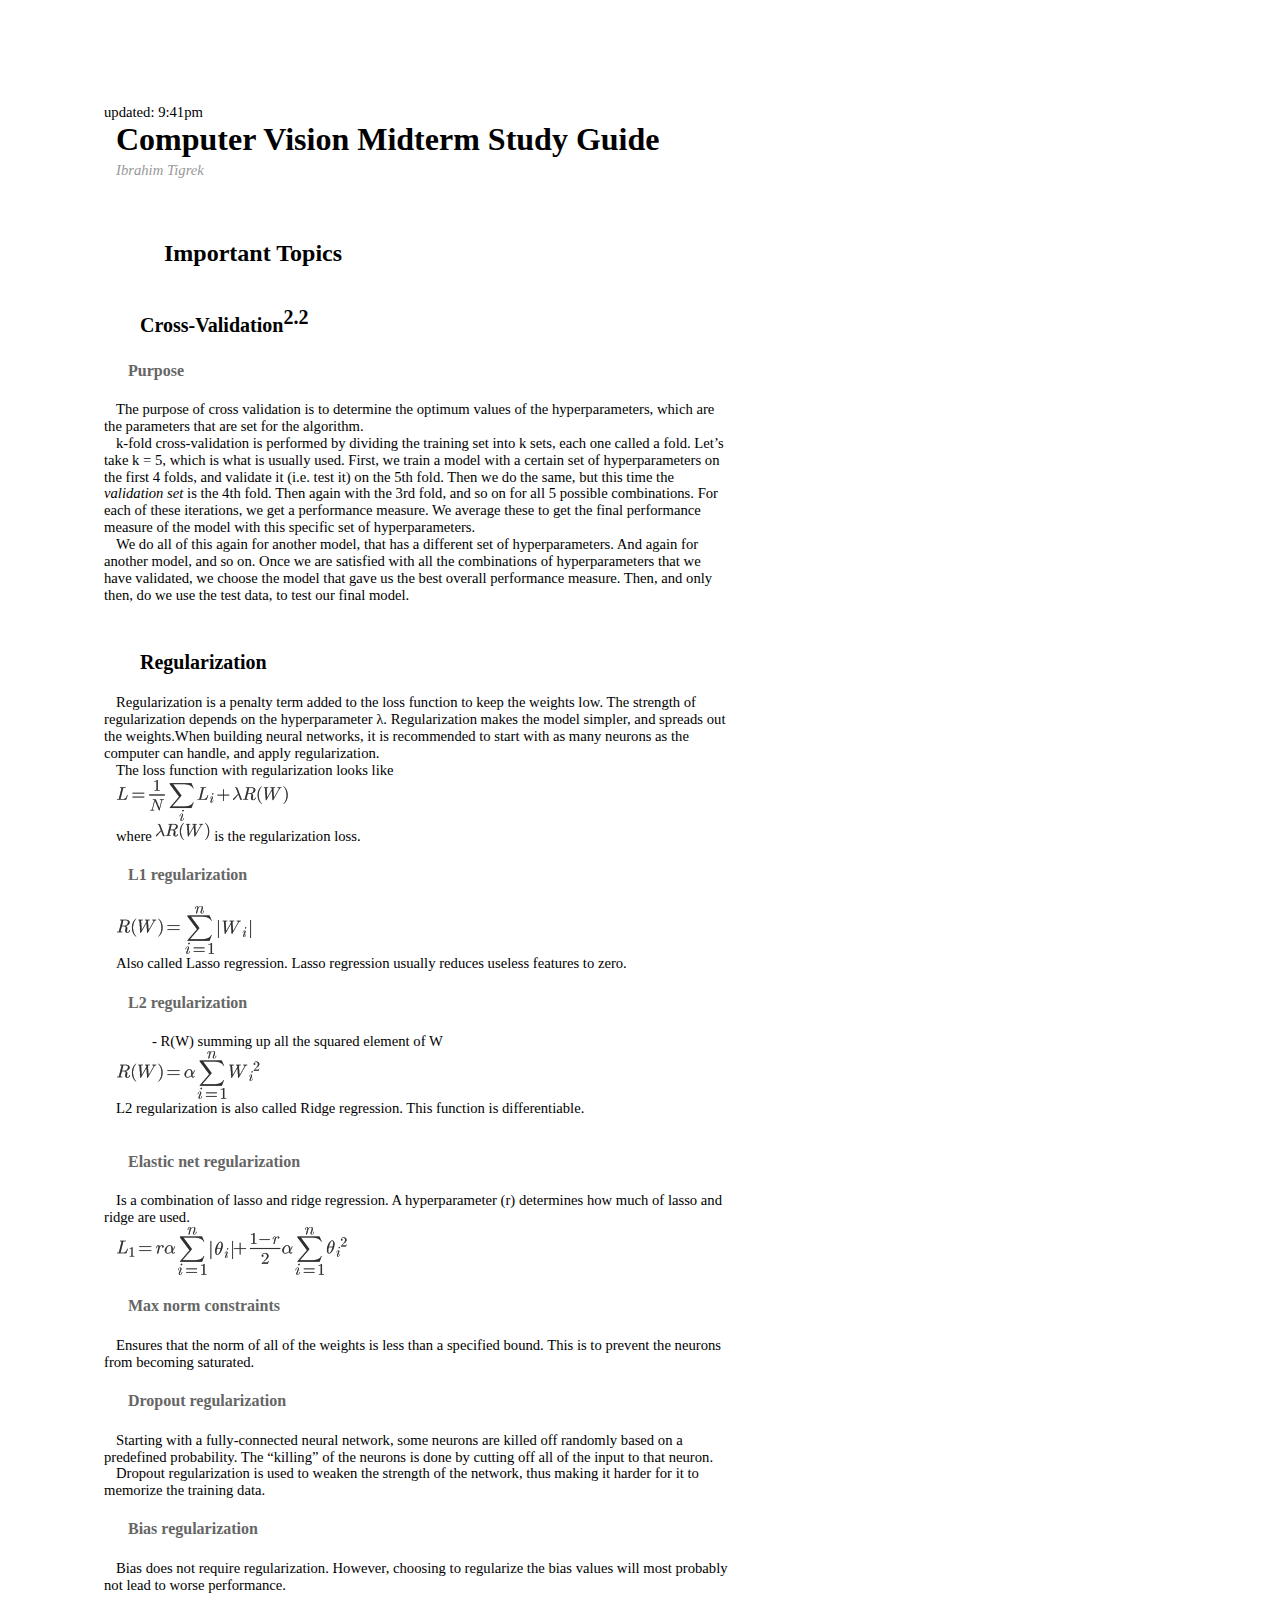
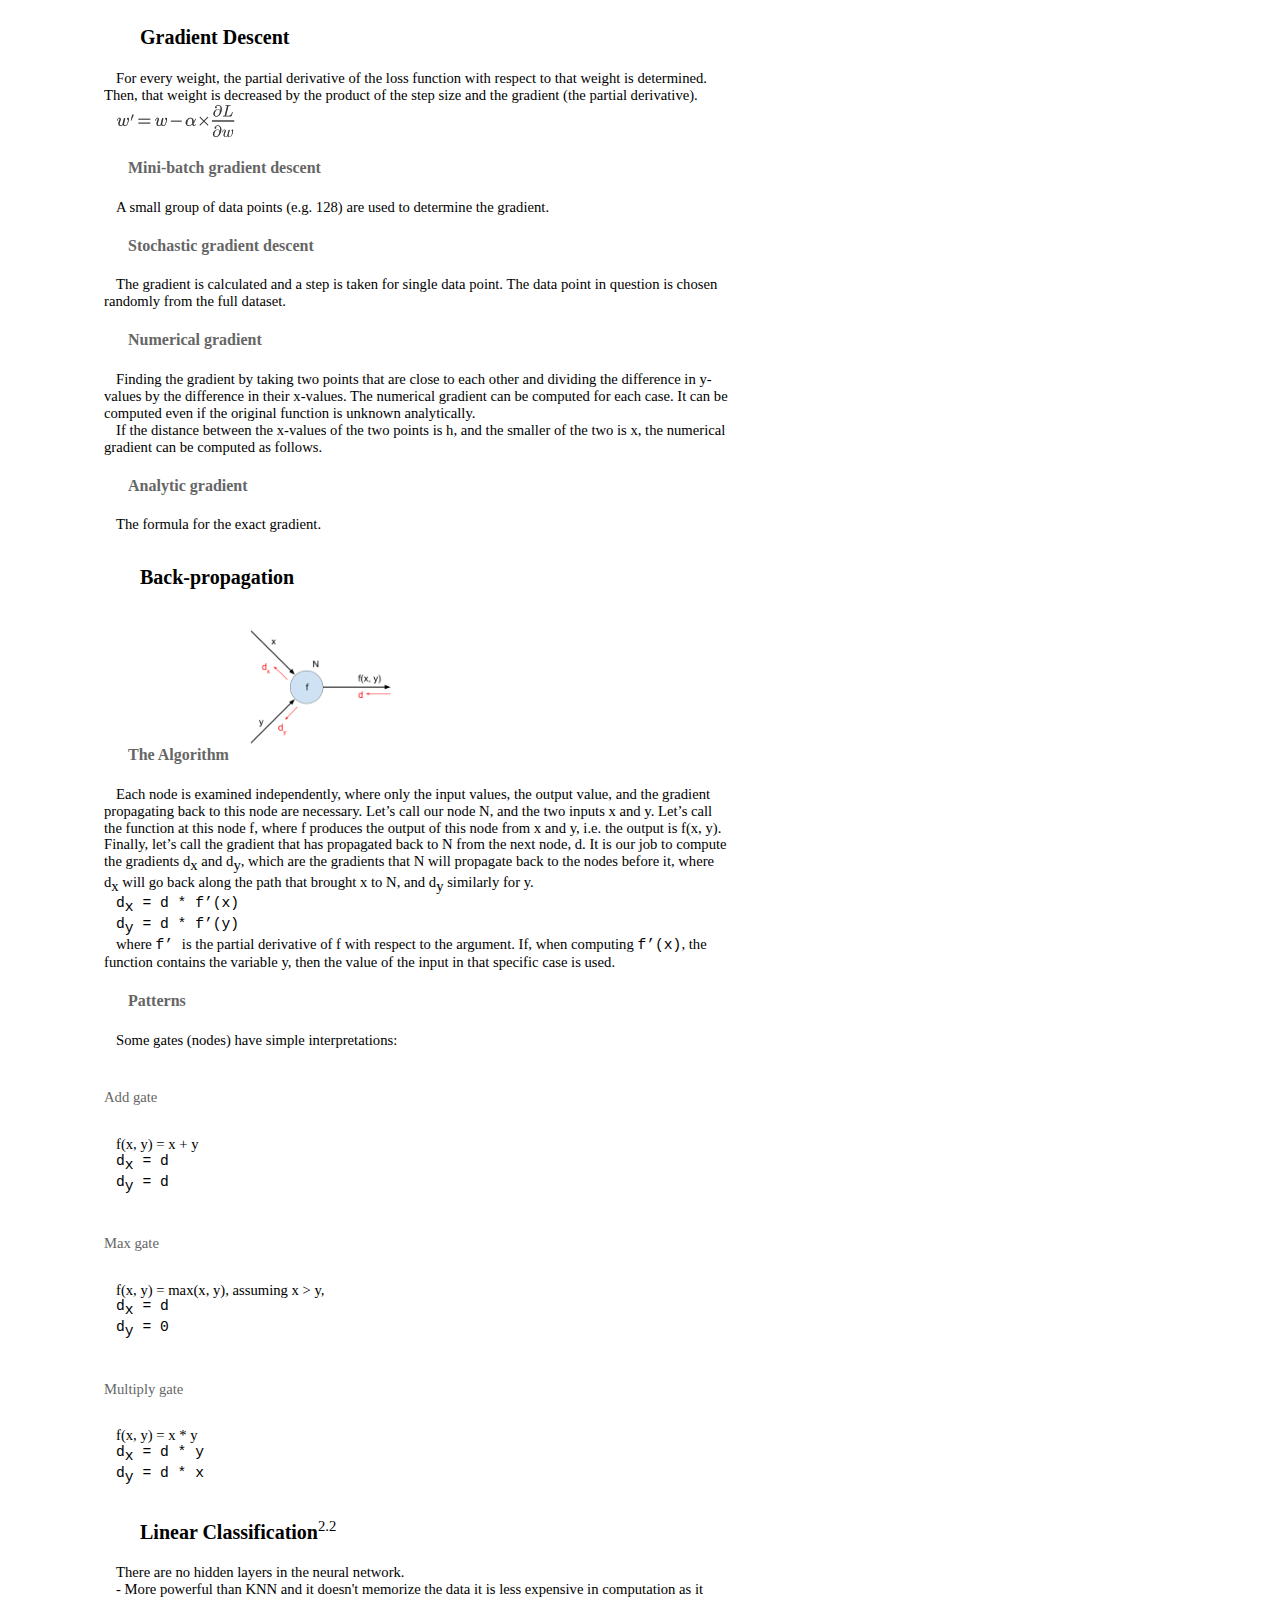
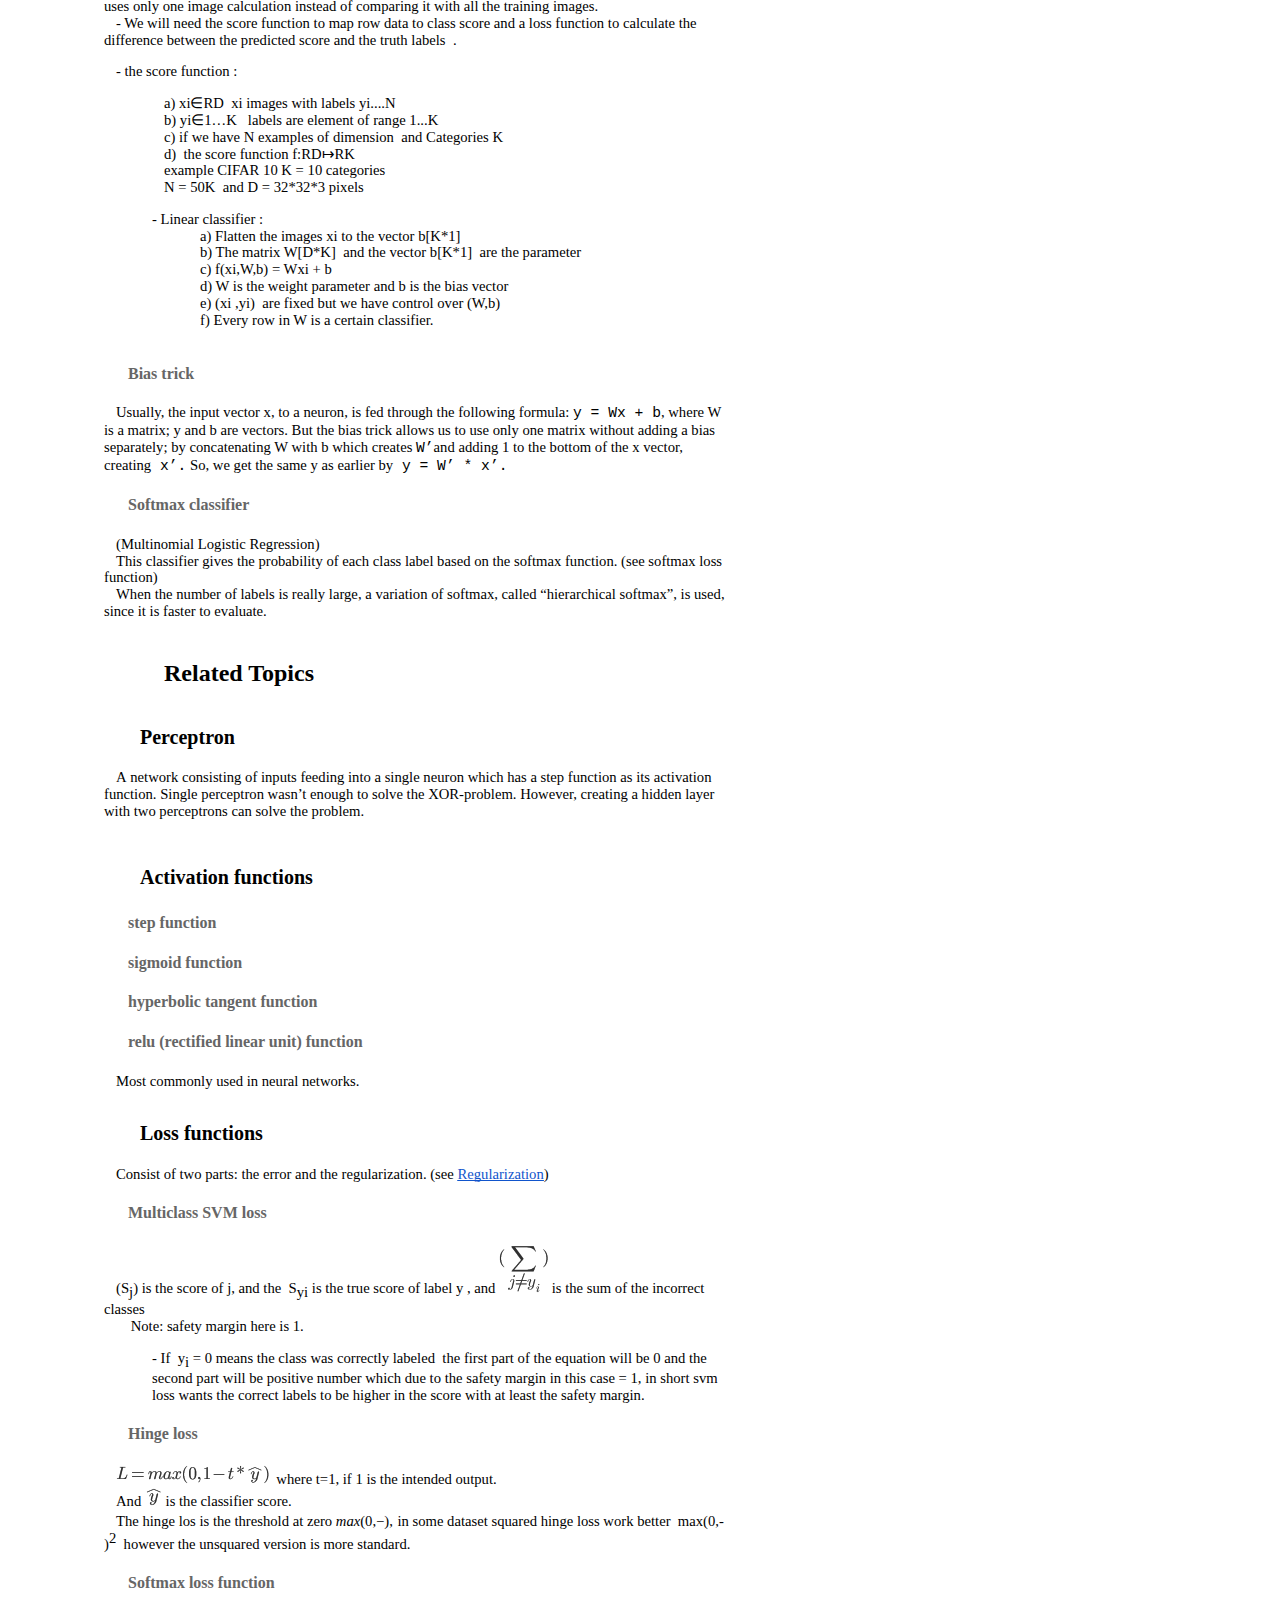
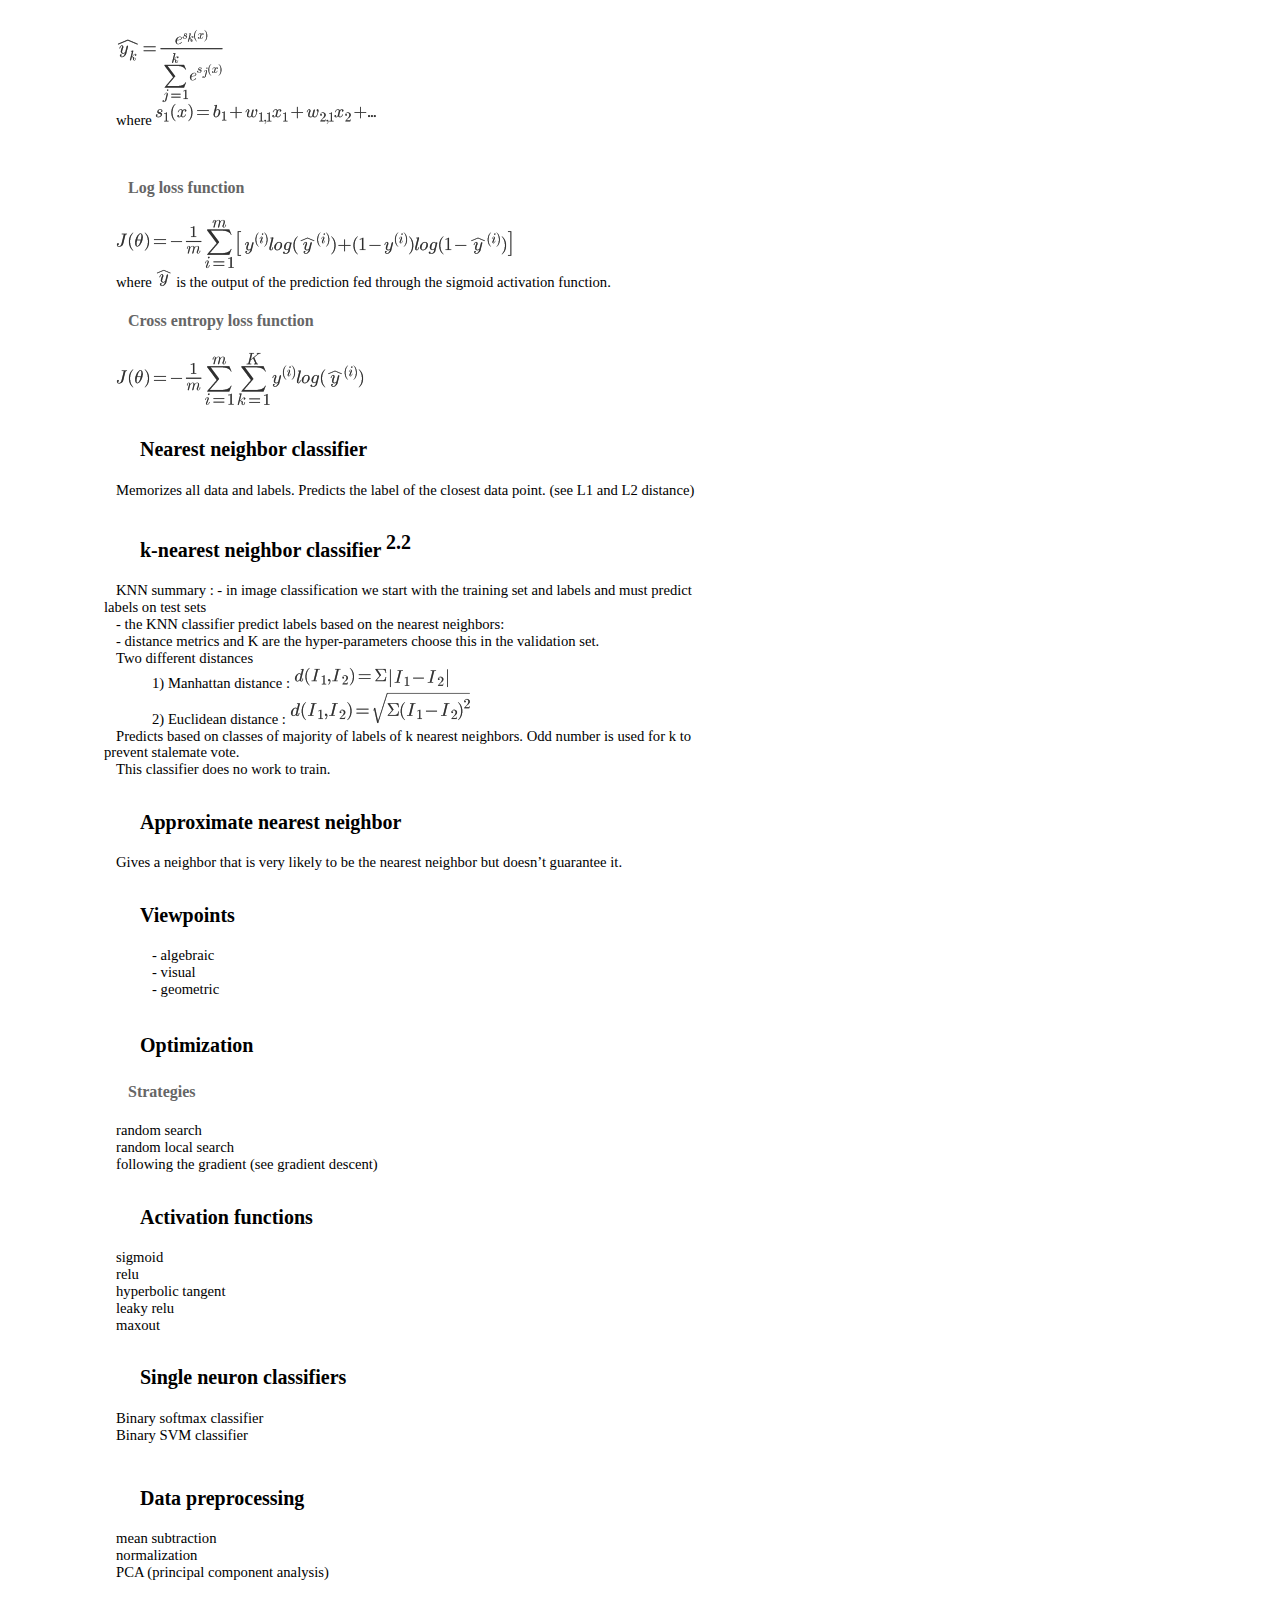
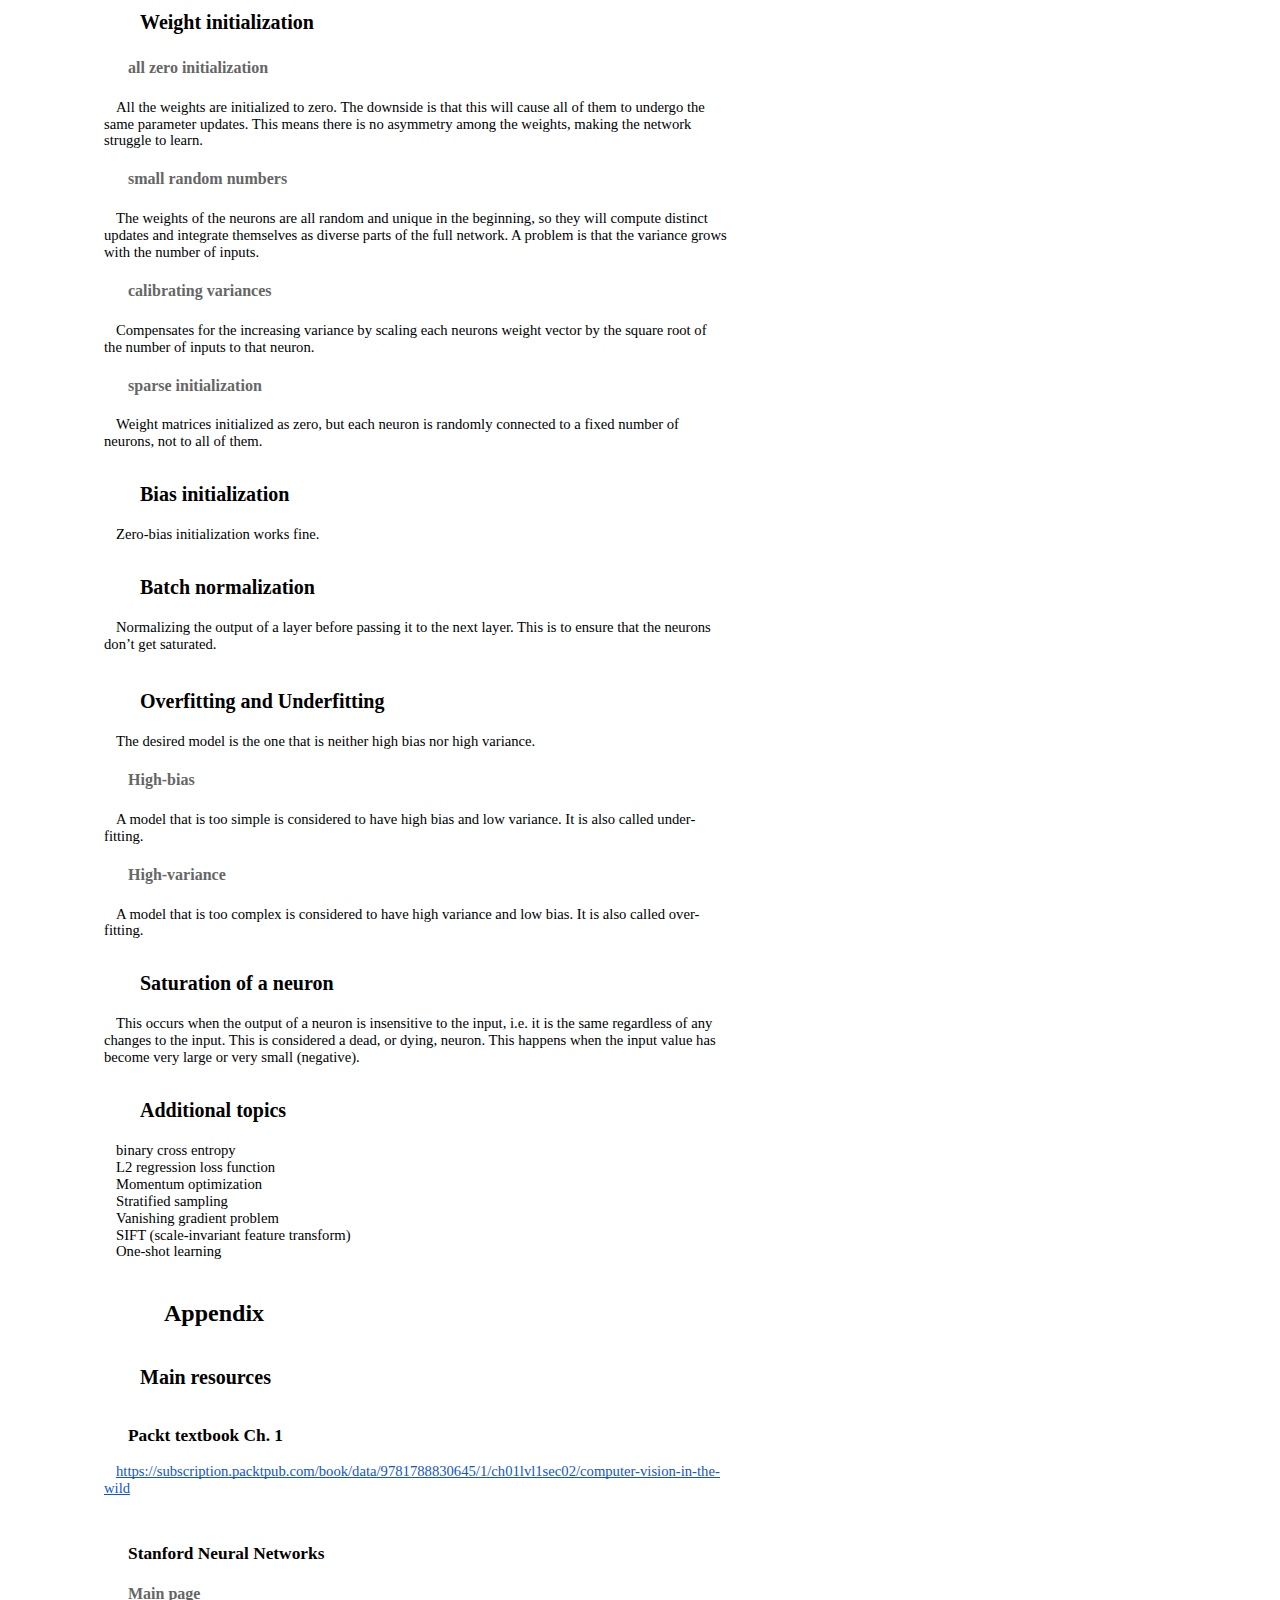
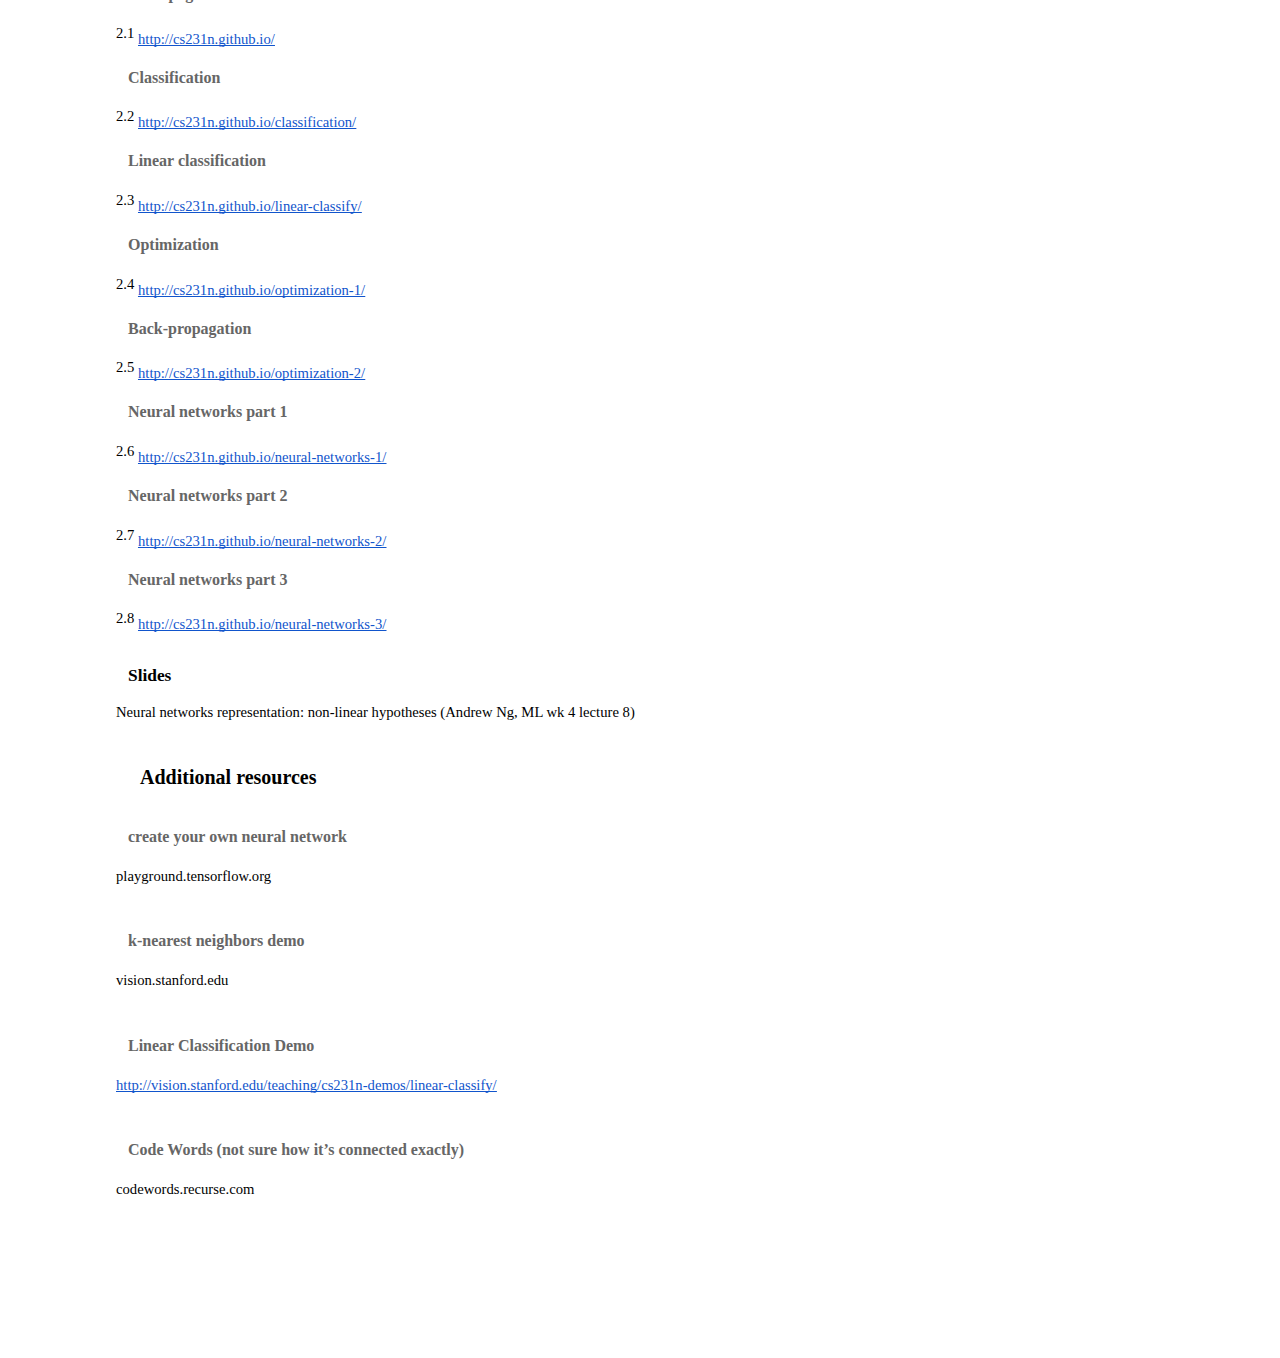
==== commit 3f8787ab: "update" ====
--- a/index.html
+++ b/index.html
@@ -2508,6 +2508,7 @@
 </head>
 
 <body class="c21">
+    <p>updated: 9:41pm</p>
     <p class="c38 title" id="h.af2d0hbx4i0d"><span class="c29">Computer Vision Midterm Study Guide</span></p>
     <p class="c39 subtitle"><span class="c35">Ibrahim Tigrek</span></p>
     <h1 class="c15" id="h.abbw2mu8xyt2"><span class="c12">Important Topics</span></h1>
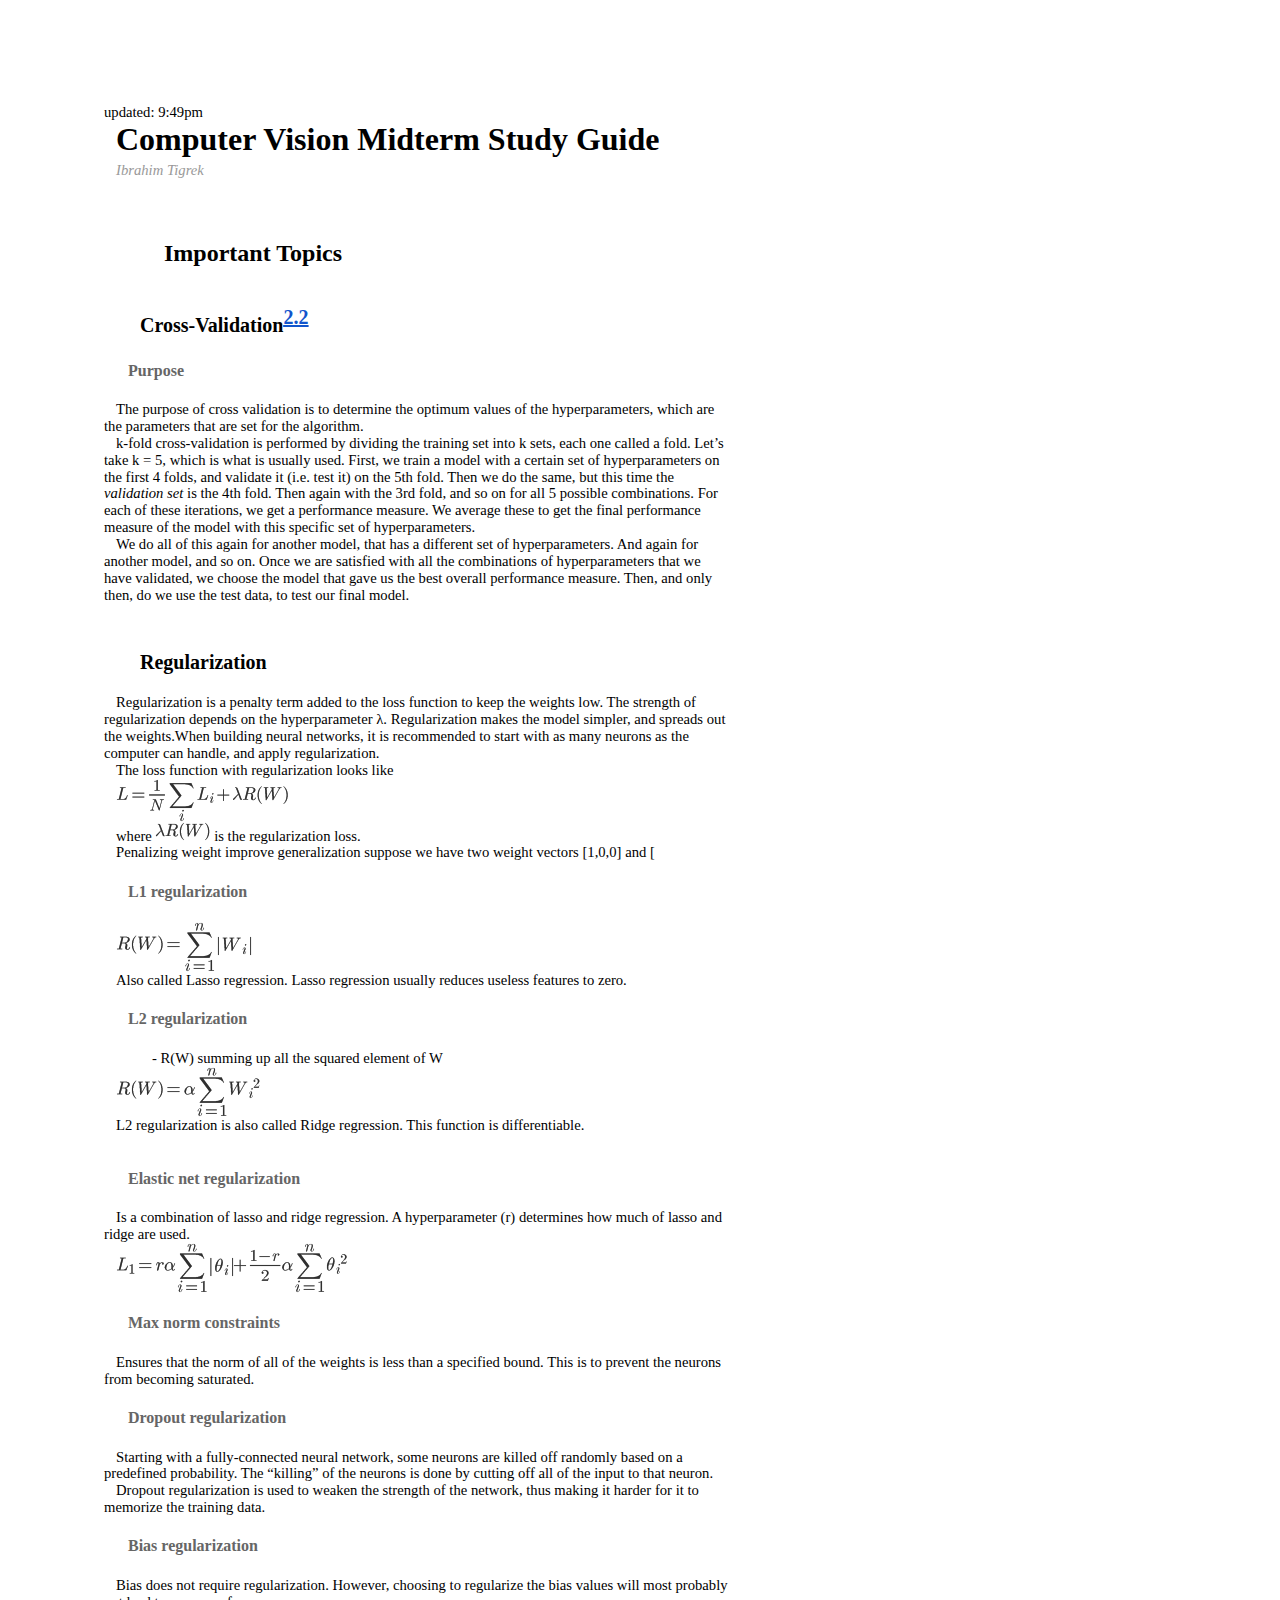
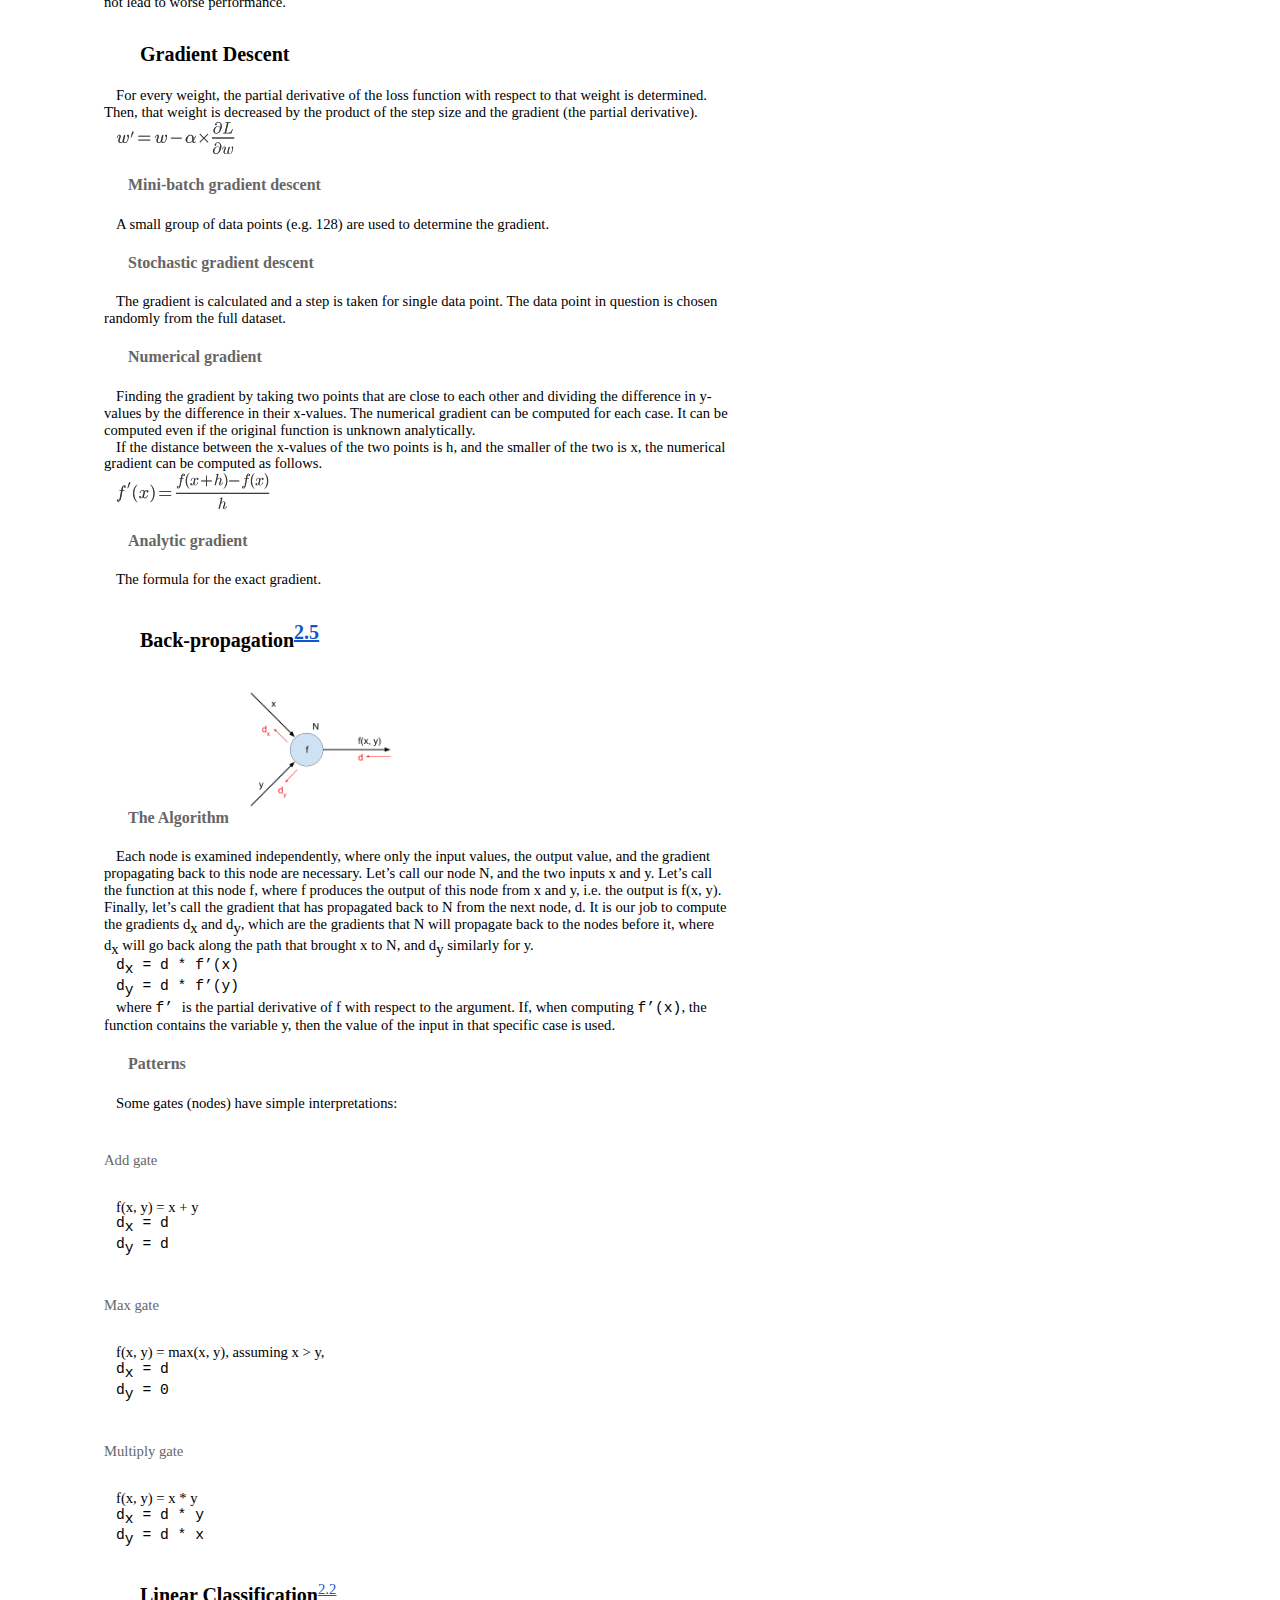
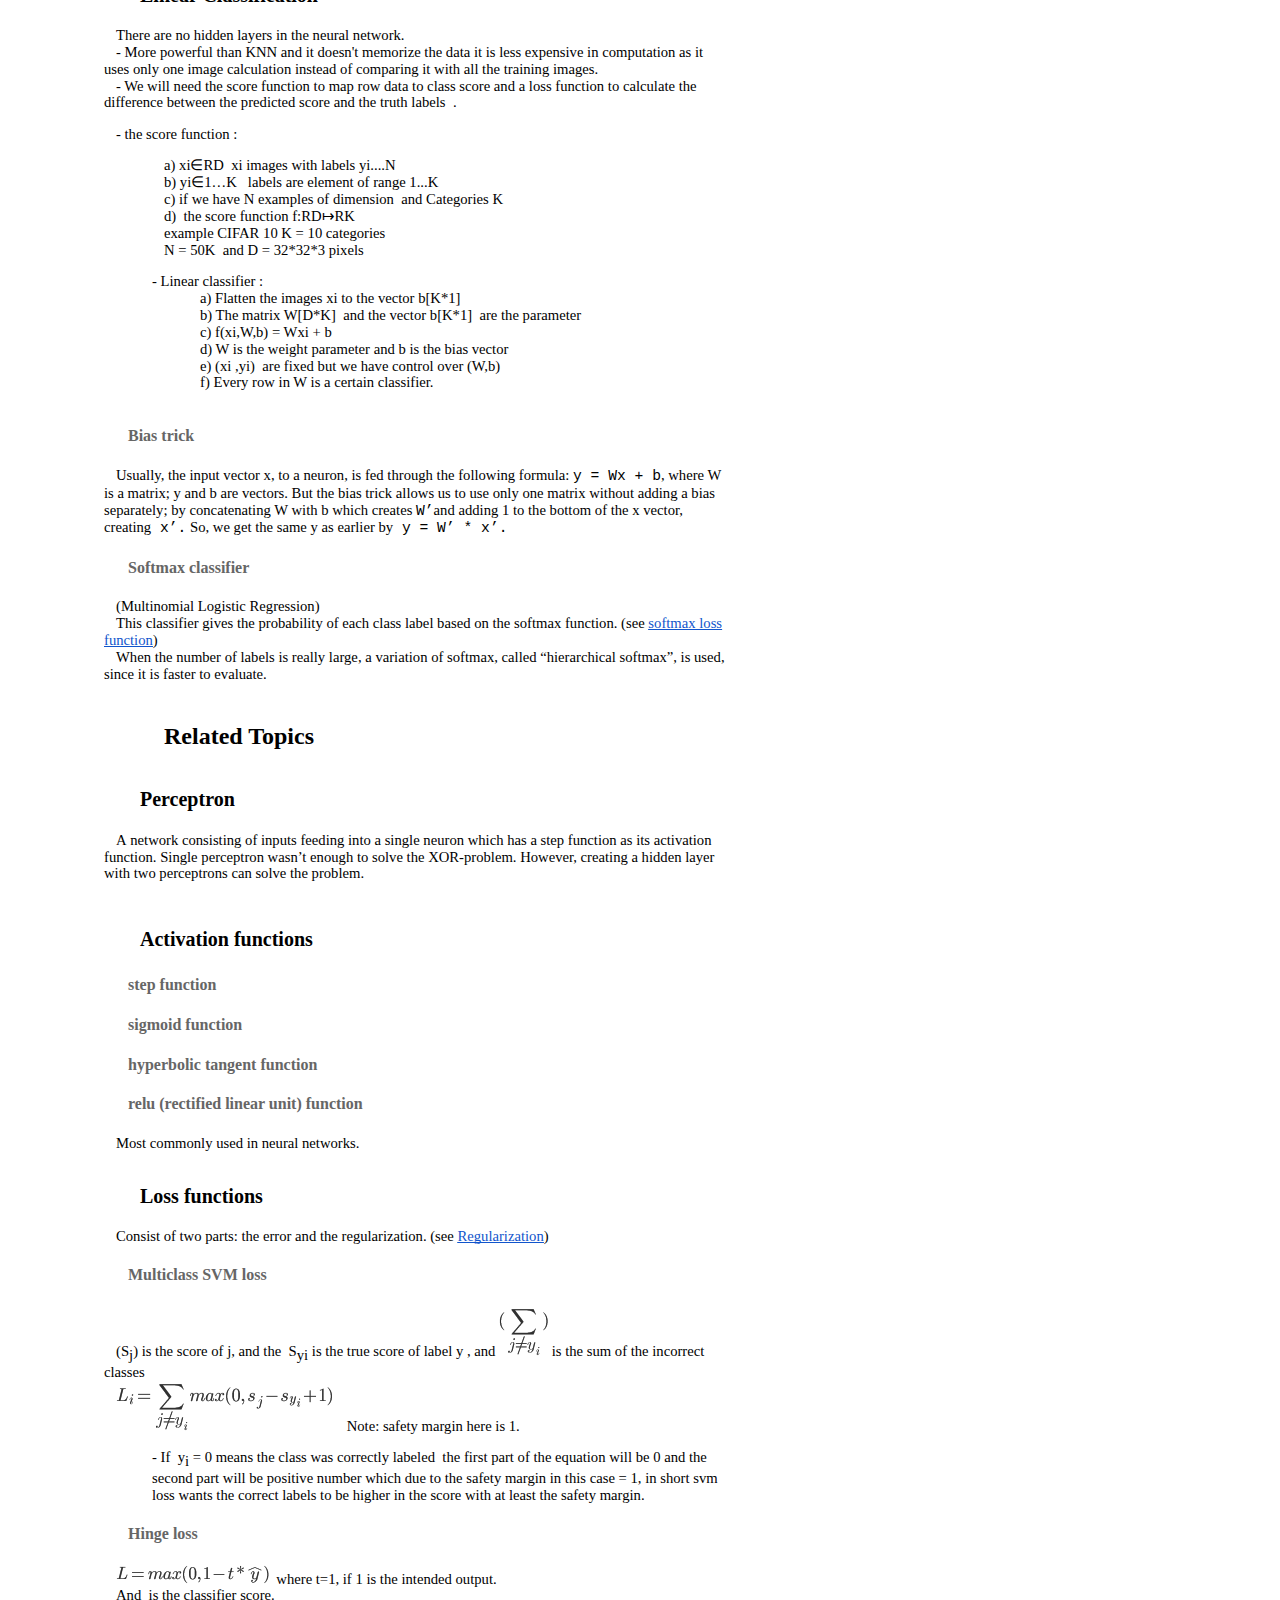
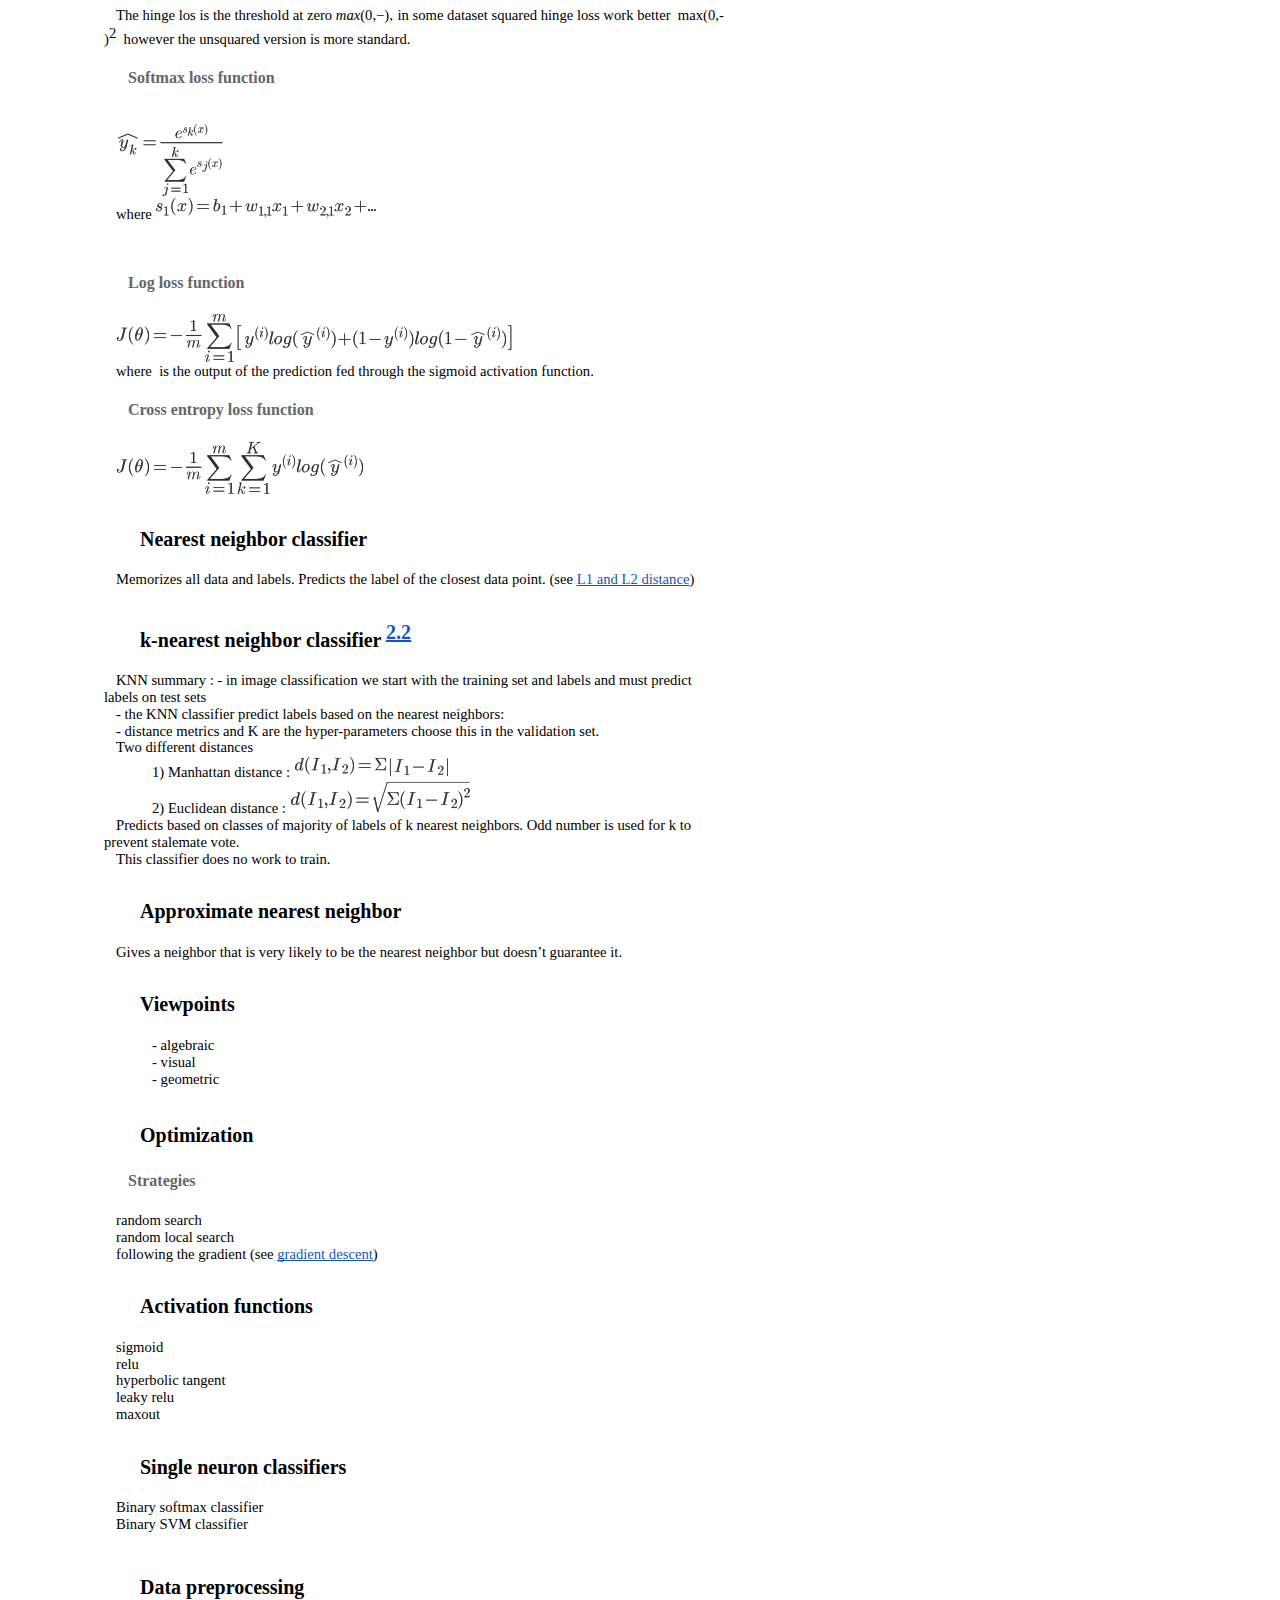
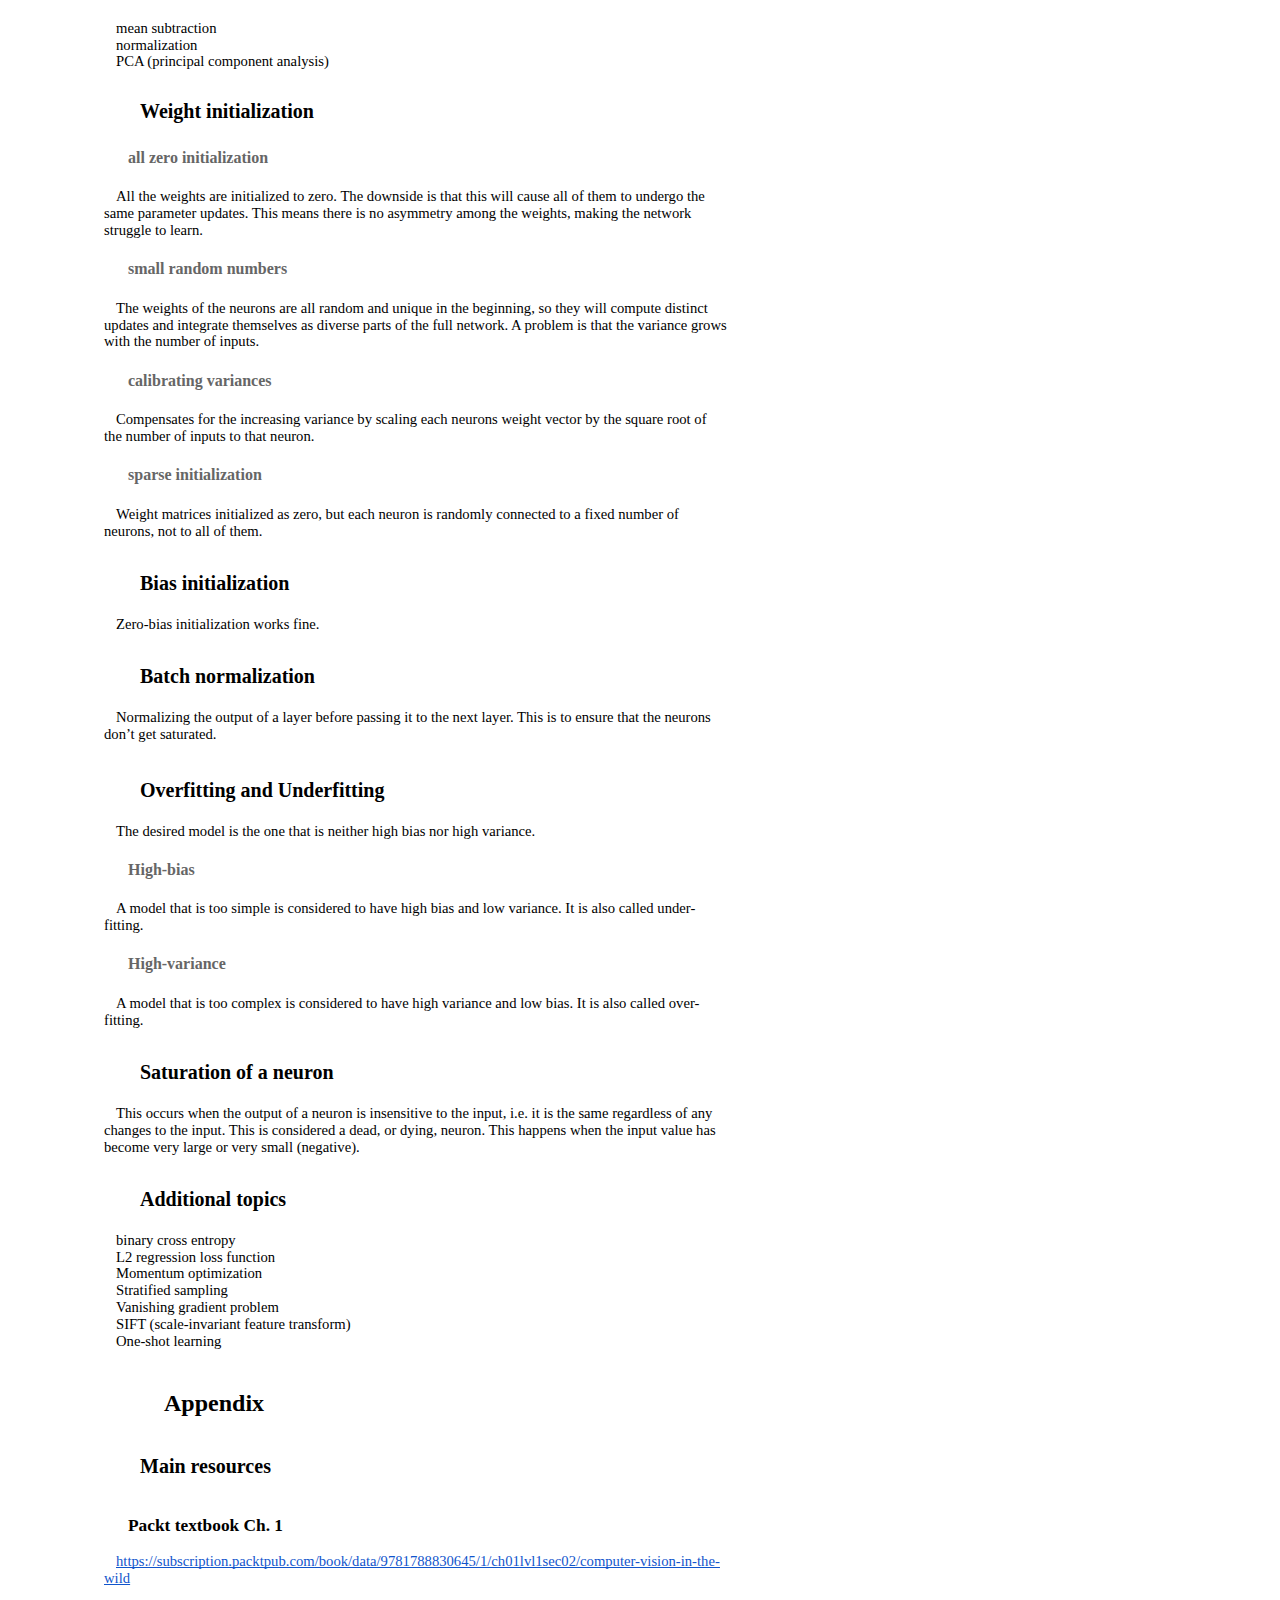
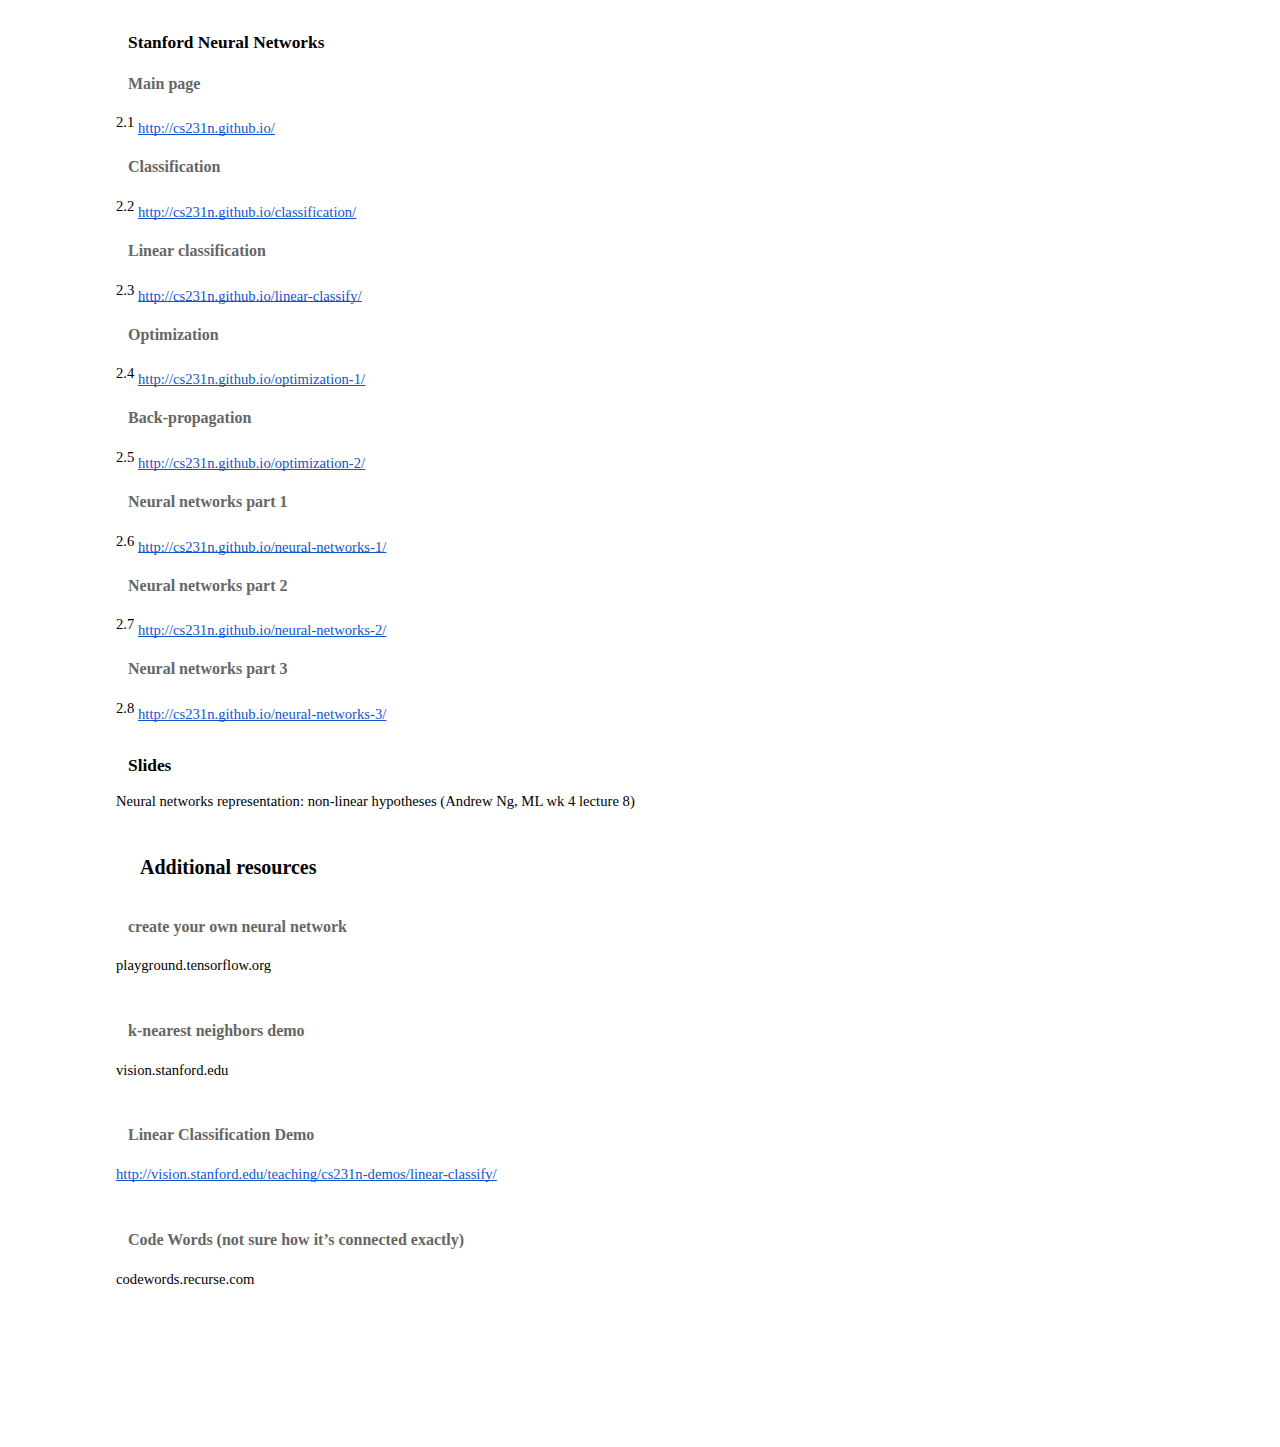
==== commit 6887f9d9: "update" ====
--- a/index.html
+++ b/index.html
@@ -2031,8 +2031,19 @@
         padding: 0
     }
 
-    .c17 {
-        margin-left: 36pt;
+    .c40 {
+        padding-top: 0pt;
+        text-indent: 9pt;
+        padding-bottom: 10pt;
+        line-height: 1.15;
+        page-break-after: avoid;
+        orphans: 2;
+        widows: 2;
+        text-align: center
+    }
+
+    .c10 {
+        margin-left: 72pt;
         padding-top: 0pt;
         padding-left: 0pt;
         padding-bottom: 0pt;
@@ -2042,7 +2053,40 @@
         text-align: left
     }
 
-    .c32 {
+    .c24 {
+        margin-left: 27pt;
+        padding-top: 10pt;
+        padding-bottom: 3pt;
+        line-height: 1.15;
+        page-break-after: avoid;
+        orphans: 2;
+        widows: 2;
+        text-align: left
+    }
+
+    .c8 {
+        margin-left: 27pt;
+        padding-top: 12pt;
+        padding-bottom: 3pt;
+        line-height: 1.15;
+        page-break-after: avoid;
+        orphans: 2;
+        widows: 2;
+        text-align: left
+    }
+
+    .c31 {
+        margin-left: 27pt;
+        padding-top: 15pt;
+        padding-bottom: 3pt;
+        line-height: 1.15;
+        page-break-after: avoid;
+        orphans: 2;
+        widows: 2;
+        text-align: left
+    }
+
+    .c26 {
         margin-left: 18pt;
         padding-top: 12pt;
         padding-bottom: 0pt;
@@ -2053,18 +2097,7 @@
         text-align: left
     }
 
-    .c38 {
-        padding-top: 0pt;
-        text-indent: 9pt;
-        padding-bottom: 10pt;
-        line-height: 1.15;
-        page-break-after: avoid;
-        orphans: 2;
-        widows: 2;
-        text-align: center
-    }
-
-    .c24 {
+    .c34 {
         margin-left: 18pt;
         padding-top: 10pt;
         padding-bottom: 0pt;
@@ -2075,7 +2108,7 @@
         text-align: left
     }
 
-    .c39 {
+    .c28 {
         padding-top: 0pt;
         text-indent: 9pt;
         padding-bottom: 24pt;
@@ -2086,18 +2119,7 @@
         text-align: right
     }
 
-    .c11 {
-        margin-left: 27pt;
-        padding-top: 10pt;
-        padding-bottom: 3pt;
-        line-height: 1.15;
-        page-break-after: avoid;
-        orphans: 2;
-        widows: 2;
-        text-align: left
-    }
-
-    .c15 {
+    .c35 {
         margin-left: 45pt;
         padding-top: 18pt;
         padding-bottom: 4pt;
@@ -2108,7 +2130,7 @@
         text-align: left
     }
 
-    .c9 {
+    .c1 {
         margin-left: 18pt;
         padding-top: 0pt;
         padding-bottom: 0pt;
@@ -2119,19 +2141,77 @@
         text-align: left
     }
 
-    .c34 {
-        margin-left: 27pt;
-        padding-top: 15pt;
-        padding-bottom: 3pt;
+    .c12 {
+        padding-top: 0pt;
+        text-indent: 9pt;
+        padding-bottom: 10pt;
         line-height: 1.15;
-        page-break-after: avoid;
         orphans: 2;
         widows: 2;
         text-align: left
     }
 
-    .c18 {
-        margin-left: 72pt;
+    .c4 {
+        color: #000000;
+        font-weight: 400;
+        text-decoration: none;
+        vertical-align: baseline;
+        font-size: 11pt;
+        font-family: "Georgia";
+        font-style: normal
+    }
+
+    .c13 {
+        color: #000000;
+        font-weight: 700;
+        text-decoration: none;
+        vertical-align: baseline;
+        font-size: 18pt;
+        font-family: "Lora";
+        font-style: normal
+    }
+
+    .c3 {
+        padding-top: 0pt;
+        text-indent: 9pt;
+        padding-bottom: 0pt;
+        line-height: 1.15;
+        orphans: 2;
+        widows: 2;
+        text-align: left
+    }
+
+    .c23 {
+        color: #000000;
+        font-weight: 700;
+        text-decoration: none;
+        vertical-align: baseline;
+        font-size: 13pt;
+        font-family: "Lora";
+        font-style: normal
+    }
+
+    .c0 {
+        color: #666666;
+        font-weight: 700;
+        text-decoration: none;
+        vertical-align: baseline;
+        font-size: 12pt;
+        font-family: "Lora";
+        font-style: normal
+    }
+
+    .c11 {
+        color: #000000;
+        font-weight: 400;
+        text-decoration: none;
+        vertical-align: baseline;
+        font-size: 14pt;
+        font-family: "Georgia";
+        font-style: normal
+    }
+
+    .c25 {
         padding-top: 0pt;
         padding-left: 0pt;
         padding-bottom: 0pt;
@@ -2141,98 +2221,7 @@
         text-align: left
     }
 
-    .c13 {
-        margin-left: 27pt;
-        padding-top: 12pt;
-        padding-bottom: 3pt;
-        line-height: 1.15;
-        page-break-after: avoid;
-        orphans: 2;
-        widows: 2;
-        text-align: left
-    }
-
-    .c33 {
-        color: #999999;
-        font-weight: 400;
-        text-decoration: none;
-        vertical-align: baseline;
-        font-size: 11pt;
-        font-family: "Georgia";
-        font-style: italic
-    }
-
-    .c40 {
-        color: #000000;
-        font-weight: 400;
-        text-decoration: none;
-        vertical-align: baseline;
-        font-size: 18pt;
-        font-family: "Georgia";
-        font-style: normal
-    }
-
-    .c25 {
-        color: #000000;
-        font-weight: 700;
-        text-decoration: none;
-        vertical-align: baseline;
-        font-size: 13pt;
-        font-family: "Lora";
-        font-style: normal
-    }
-
-    .c0 {
-        color: #000000;
-        font-weight: 400;
-        text-decoration: none;
-        vertical-align: baseline;
-        font-size: 11pt;
-        font-family: "Courier New";
-        font-style: normal
-    }
-
-    .c29 {
-        color: #000000;
-        font-weight: 700;
-        text-decoration: none;
-        vertical-align: baseline;
-        font-size: 24pt;
-        font-family: "Lora";
-        font-style: normal
-    }
-
-    .c3 {
-        padding-top: 0pt;
-        text-indent: 9pt;
-        padding-bottom: 10pt;
-        line-height: 1.15;
-        orphans: 2;
-        widows: 2;
-        text-align: left
-    }
-
-    .c2 {
-        padding-top: 0pt;
-        text-indent: 9pt;
-        padding-bottom: 0pt;
-        line-height: 1.15;
-        orphans: 2;
-        widows: 2;
-        text-align: left
-    }
-
-    .c5 {
-        color: #000000;
-        font-weight: 400;
-        text-decoration: none;
-        vertical-align: baseline;
-        font-size: 11pt;
-        font-family: "Georgia";
-        font-style: normal
-    }
-
-    .c30 {
+    .c16 {
         padding-top: 12pt;
         padding-bottom: 4pt;
         line-height: 1.15;
@@ -2242,7 +2231,7 @@
         text-align: left
     }
 
-    .c14 {
+    .c15 {
         color: #000000;
         font-weight: 700;
         text-decoration: none;
@@ -2252,47 +2241,16 @@
         font-style: normal
     }
 
-    .c28 {
-        color: #000000;
-        font-weight: 400;
-        text-decoration: none;
-        vertical-align: baseline;
-        font-size: 14pt;
-        font-family: "Georgia";
-        font-style: normal
-    }
-
-    .c20 {
-        color: #666666;
-        font-weight: 400;
-        text-decoration: none;
-        vertical-align: baseline;
-        font-size: 11pt;
-        font-family: "Georgia";
-        font-style: normal
-    }
-
-    .c12 {
-        color: #000000;
+    .c39 {
         font-weight: 700;
         text-decoration: none;
         vertical-align: baseline;
-        font-size: 18pt;
+        font-size: 24pt;
         font-family: "Lora";
         font-style: normal
     }
 
-    .c7 {
-        color: #666666;
-        font-weight: 700;
-        text-decoration: none;
-        vertical-align: baseline;
-        font-size: 12pt;
-        font-family: "Lora";
-        font-style: normal
-    }
-
-    .c27 {
+    .c33 {
         color: #000000;
         font-weight: 700;
         text-decoration: none;
@@ -2301,7 +2259,16 @@
         font-style: normal
     }
 
-    .c26 {
+    .c41 {
+        font-weight: 400;
+        text-decoration: none;
+        vertical-align: baseline;
+        font-size: 18pt;
+        font-family: "Georgia";
+        font-style: normal
+    }
+
+    .c30 {
         padding-top: 0pt;
         padding-bottom: 0pt;
         line-height: 1.15;
@@ -2310,77 +2277,99 @@
         text-align: left
     }
 
-    .c35 {
+    .c20 {
+        color: #000000;
+        text-decoration: none;
+        vertical-align: baseline;
         font-size: 11pt;
-        font-family: "Georgia";
-        font-style: italic;
-        color: #999999;
-        font-weight: 400
-    }
-
-    .c6 {
+        font-style: normal
+    }
+
+    .c5 {
         text-decoration-skip-ink: none;
         -webkit-text-decoration-skip: none;
         color: #1155cc;
         text-decoration: underline
     }
 
-    .c23 {
-        font-size: 11pt;
-        font-family: "Georgia";
-        color: #000000;
-        font-weight: 400
-    }
-
-    .c37 {
+    .c29 {
+        color: #999999;
+        text-decoration: none;
+        vertical-align: baseline;
+        font-style: italic
+    }
+
+    .c27 {
+        color: #666666;
+        text-decoration: none;
+        vertical-align: baseline;
+        font-style: normal
+    }
+
+    .c21 {
         font-weight: 400;
         font-size: 11pt;
         font-family: "Georgia"
     }
 
-    .c21 {
+    .c18 {
+        vertical-align: sub;
+        font-family: "Courier New";
+        font-weight: 400
+    }
+
+    .c14 {
         background-color: #ffffff;
         max-width: 468pt;
         padding: 72pt 72pt 72pt 72pt
     }
 
-    .c8 {
+    .c2 {
+        padding: 0;
+        margin: 0
+    }
+
+    .c9 {
+        color: inherit;
+        text-decoration: inherit
+    }
+
+    .c32 {
+        font-style: italic;
+        color: #999999
+    }
+
+    .c19 {
         font-weight: 400;
         font-family: "Courier New"
     }
 
-    .c16 {
-        padding: 0;
-        margin: 0
-    }
-
-    .c1 {
-        color: inherit;
-        text-decoration: inherit
-    }
-
-    .c31 {
+    .c37 {
+        font-size: 13.5pt
+    }
+
+    .c17 {
+        height: 11pt
+    }
+
+    .c36 {
+        color: #000000
+    }
+
+    .c38 {
+        font-style: italic
+    }
+
+    .c7 {
         margin-left: 36pt
     }
 
-    .c36 {
-        font-style: italic
-    }
-
-    .c4 {
+    .c22 {
+        vertical-align: sub
+    }
+
+    .c6 {
         vertical-align: super
-    }
-
-    .c22 {
-        font-size: 13.5pt
-    }
-
-    .c10 {
-        vertical-align: sub
-    }
-
-    .c19 {
-        height: 11pt
     }
 
     .title {
@@ -2507,243 +2496,244 @@
     </style>
 </head>
 
-<body class="c21">
-    <p>updated: 9:41pm</p>
-    <p class="c38 title" id="h.af2d0hbx4i0d"><span class="c29">Computer Vision Midterm Study Guide</span></p>
-    <p class="c39 subtitle"><span class="c35">Ibrahim Tigrek</span></p>
-    <h1 class="c15" id="h.abbw2mu8xyt2"><span class="c12">Important Topics</span></h1>
-    <h2 class="c13" id="h.z7hkcegwwwg5"><span>Cross-Validation</span><span class="c27 c4">2.2</span></h2>
-    <h4 class="c9" id="h.h8q0hqpuyym"><span class="c7">Purpose</span></h4>
-    <p class="c2"><span>The purpose of cross validation is t</span><span>o determine the optimum values of the hyperparameters, which are </span><span class="c5">the parameters that are set for the algorithm.</span></p>
-    <p class="c2"><span>k-</span><span>fold cross-validation is performed by dividing the training set into k sets, each one called a fold. Let&rsquo;s take k = 5, which is what is usually used. First, we train a model with a certain set of hyperparameters on the first 4 folds, and validate it (i.e. test it) on the 5th fold. Then we do the same, but this time the </span><span class="c36">validation set</span><span class="c5">&nbsp;is the 4th fold. Then again with the 3rd fold, and so on for all 5 possible combinations. For each of these iterations, we get a performance measure. We average these to get the final performance measure of the model with this specific set of hyperparameters.</span></p>
-    <p class="c2"><span class="c5">We do all of this again for another model, that has a different set of hyperparameters. And again for another model, and so on. Once we are satisfied with all the combinations of hyperparameters that we have validated, we choose the model that gave us the best overall performance measure. Then, and only then, do we use the test data, to test our final model.</span></p>
-    <p class="c2 c19"><span class="c5"></span></p>
-    <h2 class="c13" id="h.r9s32jnwg1t2"><span class="c14">Regularization</span></h2>
-    <p class="c2"><span>Regularization is a penalty term added to the loss function to keep the </span><span>weights</span><span class="c5">&nbsp;low. The strength of regularization depends on the hyperparameter &lambda;. Regularization makes the model simpler, and spreads out the weights.When building neural networks, it is recommended to start with as many neurons as the computer can handle, and apply regularization.</span></p>
-    <p class="c2"><span class="c5">The loss function with regularization looks like</span></p>
-    <p class="c2"><img src="images/image1.png"></p>
-    <p class="c2"><span>where </span><img src="images/image2.png"><span class="c5">&nbsp;is the regularization loss.</span></p>
-    <h4 class="c9" id="h.nlfknrw5d073"><span class="c7">L1 regularization</span></h4>
-    <p class="c2"><img src="images/image3.png"></p>
-    <p class="c2"><span class="c5">Also called Lasso regression. Lasso regression usually reduces useless features to zero.</span></p>
-    <h4 class="c9" id="h.bygdaau62vgc"><span class="c7">L2 regularization</span></h4>
-    <ul class="c16 lst-kix_9wijzkveb989-0 start">
-        <li class="c17"><span class="c5">R(W) summing up all the squared element of W </span></li>
+<body class="c14">
+    <p>updated: 9:49pm</p>
+    <p class="c40 title" id="h.af2d0hbx4i0d"><span class="c36 c39">Computer Vision Midterm Study Guide</span></p>
+    <p class="c28 subtitle"><span class="c21 c32">Ibrahim Tigrek</span></p>
+    <h1 class="c35" id="h.abbw2mu8xyt2"><span class="c13">Important Topics</span></h1>
+    <h2 class="c8" id="h.z7hkcegwwwg5"><span>Cross-Validation</span><span class="c5 c6"><a class="c9" href="https://www.google.com/url?q=https://www.google.com/url?q%3Dhttp://cs231n.github.io/classification/%26sa%3DD%26ust%3D1574278799830000&amp;sa=D&amp;ust=1574279330527000">2.2</a></span></h2>
+    <h4 class="c1" id="h.h8q0hqpuyym"><span class="c0">Purpose</span></h4>
+    <p class="c3"><span>The purpose of cross validation is t</span><span>o determine the optimum values of the hyperparameters, which are </span><span class="c4">the parameters that are set for the algorithm.</span></p>
+    <p class="c3"><span>k-</span><span>fold cross-validation is performed by dividing the training set into k sets, each one called a fold. Let&rsquo;s take k = 5, which is what is usually used. First, we train a model with a certain set of hyperparameters on the first 4 folds, and validate it (i.e. test it) on the 5th fold. Then we do the same, but this time the </span><span class="c38">validation set</span><span class="c4">&nbsp;is the 4th fold. Then again with the 3rd fold, and so on for all 5 possible combinations. For each of these iterations, we get a performance measure. We average these to get the final performance measure of the model with this specific set of hyperparameters.</span></p>
+    <p class="c3"><span class="c4">We do all of this again for another model, that has a different set of hyperparameters. And again for another model, and so on. Once we are satisfied with all the combinations of hyperparameters that we have validated, we choose the model that gave us the best overall performance measure. Then, and only then, do we use the test data, to test our final model.</span></p>
+    <p class="c3 c17"><span class="c4"></span></p>
+    <h2 class="c8" id="h.r9s32jnwg1t2"><span class="c15">Regularization</span></h2>
+    <p class="c3"><span>Regularization is a penalty term added to the loss function to keep the </span><span>weights</span><span class="c4">&nbsp;low. The strength of regularization depends on the hyperparameter &lambda;. Regularization makes the model simpler, and spreads out the weights.When building neural networks, it is recommended to start with as many neurons as the computer can handle, and apply regularization.</span></p>
+    <p class="c3"><span class="c4">The loss function with regularization looks like</span></p>
+    <p class="c3"><img src="images/image1.png"></p>
+    <p class="c3"><span>where </span><img src="images/image2.png"><span class="c4">&nbsp;is the regularization loss.</span></p>
+    <p class="c3"><span class="c4">Penalizing weight improve generalization suppose we have two weight vectors [1,0,0] and [</span></p>
+    <h4 class="c1" id="h.nlfknrw5d073"><span class="c0">L1 regularization</span></h4>
+    <p class="c3"><img src="images/image3.png"></p>
+    <p class="c3"><span class="c4">Also called Lasso regression. Lasso regression usually reduces useless features to zero.</span></p>
+    <h4 class="c1" id="h.bygdaau62vgc"><span class="c0">L2 regularization</span></h4>
+    <ul class="c2 lst-kix_9wijzkveb989-0 start">
+        <li class="c25 c7"><span class="c4">R(W) summing up all the squared element of W </span></li>
     </ul>
-    <p class="c2"><img src="images/image4.png"></p>
-    <p class="c2"><span>L2 regularization is a</span><span class="c5">lso called Ridge regression. This function is differentiable.</span></p>
-    <p class="c2 c19"><span class="c5"></span></p>
-    <h4 class="c9" id="h.7h2s7e9uoife"><span class="c7">Elastic net regularization</span></h4>
-    <p class="c2"><span class="c5">Is a combination of lasso and ridge regression. A hyperparameter (r) determines how much of lasso and ridge are used. </span></p>
-    <p class="c2"><img src="images/image5.png"></p>
-    <h4 class="c9" id="h.hv0e50arnb62"><span class="c7">Max norm constraints</span></h4>
-    <p class="c2"><span class="c5">Ensures that the norm of all of the weights is less than a specified bound. This is to prevent the neurons from becoming saturated.</span></p>
-    <h4 class="c9" id="h.r1tdi9pfjerc"><span class="c7">Dropout regularization</span></h4>
-    <p class="c2"><span class="c5">Starting with a fully-connected neural network, some neurons are killed off randomly based on a predefined probability. The &ldquo;killing&rdquo; of the neurons is done by cutting off all of the input to that neuron.</span></p>
-    <p class="c2"><span class="c5">Dropout regularization is used to weaken the strength of the network, thus making it harder for it to memorize the training data.</span></p>
-    <h4 class="c9" id="h.qvmzvt7fvtea"><span class="c7">Bias regularization</span></h4>
-    <p class="c2"><span class="c5">Bias does not require regularization. However, choosing to regularize the bias values will most probably not lead to worse performance.</span></p>
-    <h2 class="c13" id="h.441g8zed6ppz"><span class="c14">Gradient Descent</span></h2>
-    <p class="c2"><span class="c5">For every weight, the partial derivative of the loss function with respect to that weight is determined. Then, that weight is decreased by the product of the step size and the gradient (the partial derivative).</span></p>
-    <p class="c2"><img src="images/image6.png"></p>
-    <h4 class="c9" id="h.obubqvsecfde"><span class="c7">Mini-batch gradient descent</span></h4>
-    <p class="c2"><span class="c5">A small group of data points (e.g. 128) are used to determine the gradient.</span></p>
-    <h4 class="c9" id="h.dy6v9bqvexpv"><span class="c7">Stochastic gradient descent</span></h4>
-    <p class="c2"><span class="c5">The gradient is calculated and a step is taken for single data point. The data point in question is chosen randomly from the full dataset.</span></p>
-    <h4 class="c9" id="h.io8bkvjhlg0f"><span class="c7">Numerical gradient</span></h4>
-    <p class="c2"><span class="c5">Finding the gradient by taking two points that are close to each other and dividing the difference in y-values by the difference in their x-values. The numerical gradient can be computed for each case. It can be computed even if the original function is unknown analytically. </span></p>
-    <p class="c2"><span class="c5">If the distance between the x-values of the two points is h, and the smaller of the two is x, the numerical gradient can be computed as follows.</span></p>
-    <p class="c2"><img></p>
-    <h4 class="c9" id="h.yrr4q5aupcr"><span class="c7">Analytic gradient</span></h4>
-    <p class="c2"><span class="c5">The formula for the exact gradient.</span></p>
-    <h2 class="c13" id="h.8e95tcb8x7px"><span class="c14">Back-propagation</span></h2>
-    <h4 class="c9" id="h.a642lt558l5g"><span class="c7">The Algorithm</span><span style="overflow: hidden; display: inline-block; margin: 0.00px 0.00px; border: 0.00px solid #000000; transform: rotate(0.00rad) translateZ(0px); -webkit-transform: rotate(0.00rad) translateZ(0px); width: 187.00px; height: 146.16px;"><img alt="" src="images/image16.png" style="width: 218.70px; height: 164.43px; margin-left: -31.70px; margin-top: -9.14px; transform: rotate(0.00rad) translateZ(0px); -webkit-transform: rotate(0.00rad) translateZ(0px);" title=""></span></h4>
-    <p class="c2"><span>Each node is examined independently, where only the input values, the output value, and the gradient propagating back to this node are necessary. Let&rsquo;s call our node N, and the two inputs x and y. Let&rsquo;s call the function at this node f, where f produces the output of this node from x and y, i.e. the output is f(x, y). Finally, let&rsquo;s call the gradient that has propagated back to N from the next node, d. It is our job to compute the gradients d</span><span class="c10">x</span><span>&nbsp;and d</span><span class="c10">y</span><span>, which are the gradients that N will propagate back to the nodes before it, where d</span><span class="c10">x</span><span>&nbsp;will go back along the path that brought x to N, and d</span><span class="c10">y</span><span class="c5">&nbsp;similarly for y.</span></p>
-    <p class="c2"><span class="c8">d</span><span class="c8 c10">x</span><span class="c0">&nbsp;= d * f&rsquo;(x)</span></p>
-    <p class="c2"><span class="c8">d</span><span class="c8 c10">y</span><span class="c0">&nbsp;= d * f&rsquo;(y)</span></p>
-    <p class="c2"><span>where </span><span class="c8">f&rsquo; </span><span>is the partial derivative of f with respect to the argument. If, when computing </span><span class="c8">f&rsquo;(x)</span><span class="c5">, the function contains the variable y, then the value of the input in that specific case is used.</span></p>
-    <h4 class="c9" id="h.a9thrik9xptw"><span class="c7">Patterns</span></h4>
-    <p class="c2"><span class="c5">Some gates (nodes) have simple interpretations:</span></p>
-    <h5 class="c30" id="h.99dlv3tzqom9"><span class="c20">Add gate</span></h5>
-    <p class="c2"><span class="c5">f(x, y) = x + y</span></p>
-    <p class="c2"><span class="c8">d</span><span class="c8 c10">x</span><span class="c0">&nbsp;= d</span></p>
-    <p class="c2"><span class="c8">d</span><span class="c8 c10">y</span><span class="c0">&nbsp;= d</span></p>
-    <h5 class="c30" id="h.2etqda1u6txk"><span class="c20">Max gate</span></h5>
-    <p class="c2"><span class="c5">f(x, y) = max(x, y), assuming x &gt; y,</span></p>
-    <p class="c2"><span class="c8">d</span><span class="c8 c10">x</span><span class="c0">&nbsp;= d</span></p>
-    <p class="c2"><span class="c8">d</span><span class="c8 c10">y</span><span class="c0">&nbsp;= 0</span></p>
-    <h5 class="c30" id="h.2ysxt030sj3t"><span class="c20">Multiply gate</span></h5>
-    <p class="c2"><span class="c5">f(x, y) = x * y</span></p>
-    <p class="c2"><span class="c8">d</span><span class="c8 c10">x</span><span class="c0">&nbsp;= d * y</span></p>
-    <p class="c2"><span class="c8">d</span><span class="c8 c10">y</span><span class="c8">&nbsp;= d * x</span></p>
-    <h2 class="c13" id="h.460fkihq20vk"><span>Linear Classification</span><span class="c37 c4">2.2</span></h2>
-    <p class="c2"><span class="c5">There are no hidden layers in the neural network.</span></p>
-    <p class="c2"><span class="c5">- More powerful than KNN and it doesn&#39;t memorize the data it is less expensive in computation as it uses only one image calculation instead of comparing it with all the training images. </span></p>
-    <p class="c2"><span class="c5">- We will need the score function to map row data to class score and a loss function to calculate the difference between the predicted score and the truth labels &nbsp;.</span></p>
-    <p class="c2 c19"><span class="c5"></span></p>
-    <p class="c2"><span class="c5">- the score function :</span></p>
-    <p class="c2 c19"><span class="c5"></span></p>
-    <p class="c2 c31"><span class="c5">a) xi&isin;RD &nbsp;xi images with labels yi....N</span></p>
-    <p class="c2 c31"><span class="c5">b) yi&isin;1&hellip;K &nbsp; labels are element of range 1...K</span></p>
-    <p class="c2 c31"><span class="c5">c) if we have N examples of dimension &nbsp;and Categories K</span></p>
-    <p class="c2 c31"><span class="c5">d) &nbsp;the score function f:RD&#8614;RK</span></p>
-    <p class="c2 c31"><span class="c5">example CIFAR 10 K = 10 categories</span></p>
-    <p class="c2 c31"><span class="c5">N = 50K &nbsp;and D = 32*32*3 pixels</span></p>
-    <p class="c2 c31 c19"><span class="c5"></span></p>
-    <ul class="c16 lst-kix_2hpuy1bprq1-0 start">
-        <li class="c17"><span class="c5">Linear classifier : </span></li>
+    <p class="c3"><img src="images/image4.png"></p>
+    <p class="c3"><span>L2 regularization is a</span><span class="c4">lso called Ridge regression. This function is differentiable.</span></p>
+    <p class="c3 c17"><span class="c4"></span></p>
+    <h4 class="c1" id="h.7h2s7e9uoife"><span class="c0">Elastic net regularization</span></h4>
+    <p class="c3"><span class="c4">Is a combination of lasso and ridge regression. A hyperparameter (r) determines how much of lasso and ridge are used. </span></p>
+    <p class="c3"><img src="images/image5.png"></p>
+    <h4 class="c1" id="h.hv0e50arnb62"><span class="c0">Max norm constraints</span></h4>
+    <p class="c3"><span class="c4">Ensures that the norm of all of the weights is less than a specified bound. This is to prevent the neurons from becoming saturated.</span></p>
+    <h4 class="c1" id="h.r1tdi9pfjerc"><span class="c0">Dropout regularization</span></h4>
+    <p class="c3"><span class="c4">Starting with a fully-connected neural network, some neurons are killed off randomly based on a predefined probability. The &ldquo;killing&rdquo; of the neurons is done by cutting off all of the input to that neuron.</span></p>
+    <p class="c3"><span class="c4">Dropout regularization is used to weaken the strength of the network, thus making it harder for it to memorize the training data.</span></p>
+    <h4 class="c1" id="h.qvmzvt7fvtea"><span class="c0">Bias regularization</span></h4>
+    <p class="c3"><span class="c4">Bias does not require regularization. However, choosing to regularize the bias values will most probably not lead to worse performance.</span></p>
+    <h2 class="c8" id="h.441g8zed6ppz"><span class="c15">Gradient Descent</span></h2>
+    <p class="c3"><span class="c4">For every weight, the partial derivative of the loss function with respect to that weight is determined. Then, that weight is decreased by the product of the step size and the gradient (the partial derivative).</span></p>
+    <p class="c3"><img src="images/image6.png"></p>
+    <h4 class="c1" id="h.obubqvsecfde"><span class="c0">Mini-batch gradient descent</span></h4>
+    <p class="c3"><span class="c4">A small group of data points (e.g. 128) are used to determine the gradient.</span></p>
+    <h4 class="c1" id="h.dy6v9bqvexpv"><span class="c0">Stochastic gradient descent</span></h4>
+    <p class="c3"><span class="c4">The gradient is calculated and a step is taken for single data point. The data point in question is chosen randomly from the full dataset.</span></p>
+    <h4 class="c1" id="h.io8bkvjhlg0f"><span class="c0">Numerical gradient</span></h4>
+    <p class="c3"><span class="c4">Finding the gradient by taking two points that are close to each other and dividing the difference in y-values by the difference in their x-values. The numerical gradient can be computed for each case. It can be computed even if the original function is unknown analytically. </span></p>
+    <p class="c3"><span class="c4">If the distance between the x-values of the two points is h, and the smaller of the two is x, the numerical gradient can be computed as follows.</span></p>
+    <p class="c3"><img src="images/image7.png"></p>
+    <h4 class="c1" id="h.yrr4q5aupcr"><span class="c0">Analytic gradient</span></h4>
+    <p class="c3"><span class="c4">The formula for the exact gradient.</span></p>
+    <h2 class="c8" id="h.8e95tcb8x7px"><span>Back-propagation</span><span class="c5 c6"><a class="c9" href="https://www.google.com/url?q=https://www.google.com/url?q%3Dhttp://cs231n.github.io/optimization-2/%26sa%3DD%26ust%3D1574278799831000&amp;sa=D&amp;ust=1574279330540000">2.5</a></span></h2>
+    <h4 class="c1" id="h.a642lt558l5g"><span class="c0">The Algorithm</span><span style="overflow: hidden; display: inline-block; margin: 0.00px 0.00px; border: 0.00px solid #000000; transform: rotate(0.00rad) translateZ(0px); -webkit-transform: rotate(0.00rad) translateZ(0px); width: 187.00px; height: 146.16px;"><img alt="" src="images/image17.png" style="width: 218.70px; height: 164.43px; margin-left: -31.70px; margin-top: -9.14px; transform: rotate(0.00rad) translateZ(0px); -webkit-transform: rotate(0.00rad) translateZ(0px);" title=""></span></h4>
+    <p class="c3"><span>Each node is examined independently, where only the input values, the output value, and the gradient propagating back to this node are necessary. Let&rsquo;s call our node N, and the two inputs x and y. Let&rsquo;s call the function at this node f, where f produces the output of this node from x and y, i.e. the output is f(x, y). Finally, let&rsquo;s call the gradient that has propagated back to N from the next node, d. It is our job to compute the gradients d</span><span class="c22">x</span><span>&nbsp;and d</span><span class="c22">y</span><span>, which are the gradients that N will propagate back to the nodes before it, where d</span><span class="c22">x</span><span>&nbsp;will go back along the path that brought x to N, and d</span><span class="c22">y</span><span class="c4">&nbsp;similarly for y.</span></p>
+    <p class="c3"><span class="c19">d</span><span class="c18">x</span><span class="c20 c19">&nbsp;= d * f&rsquo;(x)</span></p>
+    <p class="c3"><span class="c19">d</span><span class="c18">y</span><span class="c20 c19">&nbsp;= d * f&rsquo;(y)</span></p>
+    <p class="c3"><span>where </span><span class="c19">f&rsquo; </span><span>is the partial derivative of f with respect to the argument. If, when computing </span><span class="c19">f&rsquo;(x)</span><span class="c4">, the function contains the variable y, then the value of the input in that specific case is used.</span></p>
+    <h4 class="c1" id="h.a9thrik9xptw"><span class="c0">Patterns</span></h4>
+    <p class="c3"><span class="c4">Some gates (nodes) have simple interpretations:</span></p>
+    <h5 class="c16" id="h.99dlv3tzqom9"><span class="c21 c27">Add gate</span></h5>
+    <p class="c3"><span class="c4">f(x, y) = x + y</span></p>
+    <p class="c3"><span class="c19">d</span><span class="c18">x</span><span class="c19 c20">&nbsp;= d</span></p>
+    <p class="c3"><span class="c19">d</span><span class="c18">y</span><span class="c20 c19">&nbsp;= d</span></p>
+    <h5 class="c16" id="h.2etqda1u6txk"><span class="c27 c21">Max gate</span></h5>
+    <p class="c3"><span class="c4">f(x, y) = max(x, y), assuming x &gt; y,</span></p>
+    <p class="c3"><span class="c19">d</span><span class="c18">x</span><span class="c20 c19">&nbsp;= d</span></p>
+    <p class="c3"><span class="c19">d</span><span class="c18">y</span><span class="c20 c19">&nbsp;= 0</span></p>
+    <h5 class="c16" id="h.2ysxt030sj3t"><span class="c27 c21">Multiply gate</span></h5>
+    <p class="c3"><span class="c4">f(x, y) = x * y</span></p>
+    <p class="c3"><span class="c19">d</span><span class="c18">x</span><span class="c20 c19">&nbsp;= d * y</span></p>
+    <p class="c3"><span class="c19">d</span><span class="c18">y</span><span class="c19">&nbsp;= d * x</span></p>
+    <h2 class="c8" id="h.460fkihq20vk"><span>Linear Classification</span><span class="c5 c21 c6"><a class="c9" href="https://www.google.com/url?q=https://www.google.com/url?q%3Dhttp://cs231n.github.io/classification/%26sa%3DD%26ust%3D1574278799830000&amp;sa=D&amp;ust=1574279330546000">2.2</a></span></h2>
+    <p class="c3"><span class="c4">There are no hidden layers in the neural network.</span></p>
+    <p class="c3"><span class="c4">- More powerful than KNN and it doesn&#39;t memorize the data it is less expensive in computation as it uses only one image calculation instead of comparing it with all the training images. </span></p>
+    <p class="c3"><span class="c4">- We will need the score function to map row data to class score and a loss function to calculate the difference between the predicted score and the truth labels &nbsp;.</span></p>
+    <p class="c3 c17"><span class="c4"></span></p>
+    <p class="c3"><span class="c4">- the score function :</span></p>
+    <p class="c3 c17"><span class="c4"></span></p>
+    <p class="c3 c7"><span class="c4">a) xi&isin;RD &nbsp;xi images with labels yi....N</span></p>
+    <p class="c3 c7"><span class="c4">b) yi&isin;1&hellip;K &nbsp; labels are element of range 1...K</span></p>
+    <p class="c3 c7"><span class="c4">c) if we have N examples of dimension &nbsp;and Categories K</span></p>
+    <p class="c3 c7"><span class="c4">d) &nbsp;the score function f:RD&#8614;RK</span></p>
+    <p class="c3 c7"><span class="c4">example CIFAR 10 K = 10 categories</span></p>
+    <p class="c3 c7"><span class="c4">N = 50K &nbsp;and D = 32*32*3 pixels</span></p>
+    <p class="c3 c17 c7"><span class="c4"></span></p>
+    <ul class="c2 lst-kix_2hpuy1bprq1-0 start">
+        <li class="c7 c25"><span class="c4">Linear classifier : </span></li>
     </ul>
-    <ol class="c16 lst-kix_s3183918wdsy-0 start" start="1">
-        <li class="c18"><span class="c5">Flatten the images xi to the vector b[K*1] </span></li>
-        <li class="c18"><span class="c5">The matrix W[D*K] &nbsp;and the vector b[K*1] &nbsp;are the parameter </span></li>
-        <li class="c18"><span class="c5">f(xi,W,b) = Wxi + b</span></li>
-        <li class="c18"><span class="c5">W is the weight parameter and b is the bias vector </span></li>
-        <li class="c18"><span class="c5">(xi ,yi) &nbsp;are fixed but we have control over (W,b) </span></li>
-        <li class="c18"><span class="c5">Every row in W is a certain classifier. </span></li>
+    <ol class="c2 lst-kix_s3183918wdsy-0 start" start="1">
+        <li class="c10"><span class="c4">Flatten the images xi to the vector b[K*1] </span></li>
+        <li class="c10"><span class="c4">The matrix W[D*K] &nbsp;and the vector b[K*1] &nbsp;are the parameter </span></li>
+        <li class="c10"><span class="c4">f(xi,W,b) = Wxi + b</span></li>
+        <li class="c10"><span class="c4">W is the weight parameter and b is the bias vector </span></li>
+        <li class="c10"><span class="c4">(xi ,yi) &nbsp;are fixed but we have control over (W,b) </span></li>
+        <li class="c10"><span class="c4">Every row in W is a certain classifier. </span></li>
     </ol>
-    <p class="c19 c26"><span class="c5"></span></p>
-    <h4 class="c9" id="h.wirufibgya9r"><span class="c7">Bias trick</span></h4>
-    <p class="c2"><span>Usually, the input vector x, to a neuron, is fed through the following formula: </span><span class="c8">y = Wx + b</span><span>, where W is a matrix; y and b are vectors. But the bias trick allows us to use only one matrix without adding a bias separately; by concatenating W with b which creates </span><span class="c8">W&rsquo;</span><span>and adding 1 to the bottom of the x vector, creating</span><span class="c8">&nbsp;x&rsquo;.</span><span>&nbsp;So, we get the same y as earlier by</span><span class="c8">&nbsp;y = W&rsquo; * x&rsquo;.</span></p>
-    <h4 class="c9" id="h.9vn6elcnwkqb"><span class="c7">Softmax classifier</span></h4>
-    <p class="c2"><span class="c5">(Multinomial Logistic Regression)</span></p>
-    <p class="c2"><span class="c5">This classifier gives the probability of each class label based on the softmax function. (see softmax loss function)</span></p>
-    <p class="c2"><span class="c5">When the number of labels is really large, a variation of softmax, called &ldquo;hierarchical softmax&rdquo;, is used, since it is faster to evaluate.</span></p>
-    <h1 class="c15" id="h.vj9f20camcvs"><span class="c12">Related Topics</span></h1>
-    <h2 class="c13" id="h.xlehv8hw21ad"><span class="c14">Perceptron</span></h2>
-    <p class="c3"><span>A</span><span class="c23">&nbsp;network consisting of inputs feeding into a single neuron </span><span>which has </span><span class="c23">a step function as its activation function. Single p</span><span>erceptron wasn&rsquo;t enough to solve the XOR-problem. However, creating a hidden layer with two perceptrons can solve the problem.</span></p>
-    <h2 class="c13" id="h.u3l6b5nyhh14"><span class="c14">Activation functions</span></h2>
-    <h4 class="c9" id="h.34edzig8hemd"><span class="c7">step function</span></h4>
-    <h4 class="c9" id="h.34edzig8hemd-1"><span class="c7">sigmoid function</span></h4>
-    <h4 class="c9" id="h.34edzig8hemd-2"><span class="c7">hyperbolic tangent function</span></h4>
-    <h4 class="c9" id="h.75wcoj949i5w"><span class="c7">relu (rectified linear unit) function</span></h4>
-    <p class="c2"><span class="c5">Most commonly used in neural networks.</span></p>
-    <h2 class="c13" id="h.i98ollver278"><span class="c14">Loss functions</span></h2>
-    <p class="c2"><span>Consist of two parts: the error and the regularization. (see </span><span class="c6"><a class="c1" href="#h.r9s32jnwg1t2">Regularization</a></span><span class="c5">)</span></p>
-    <h4 class="c9" id="h.y0ptdaf1jgin"><span class="c7">Multiclass SVM loss</span></h4>
-    <p class="c2"><span>(S</span><span class="c10">j</span><span>) is the score of </span><span>j, and the &nbsp;</span><span>S</span><span class="c10">yi</span><span>&nbsp;is the true score of label y , and </span><img src="images/image7.png"><span class="c5">&nbsp;is the sum of the incorrect classes </span></p>
-    <p class="c2"><img><span class="c5">&nbsp; &nbsp; Note: safety margin here is 1.</span></p>
-    <p class="c2 c19"><span class="c5"></span></p>
-    <ul class="c16 lst-kix_fg2trobidd02-0 start">
-        <li class="c17"><span>If &nbsp;y</span><span class="c10">i </span><span class="c5">= 0 means the class was correctly labeled &nbsp;the first part of the equation will be 0 and the second part will be positive number which due to the safety margin in this case = 1, in short svm loss wants the correct labels to be higher in the score with at least the safety margin. </span></li>
+    <p class="c30 c17"><span class="c4"></span></p>
+    <h4 class="c1" id="h.wirufibgya9r"><span class="c0">Bias trick</span></h4>
+    <p class="c3"><span>Usually, the input vector x, to a neuron, is fed through the following formula: </span><span class="c19">y = Wx + b</span><span>, where W is a matrix; y and b are vectors. But the bias trick allows us to use only one matrix without adding a bias separately; by concatenating W with b which creates </span><span class="c19">W&rsquo;</span><span>and adding 1 to the bottom of the x vector, creating</span><span class="c19">&nbsp;x&rsquo;.</span><span>&nbsp;So, we get the same y as earlier by</span><span class="c19">&nbsp;y = W&rsquo; * x&rsquo;.</span></p>
+    <h4 class="c1" id="h.9vn6elcnwkqb"><span class="c0">Softmax classifier</span></h4>
+    <p class="c3"><span class="c4">(Multinomial Logistic Regression)</span></p>
+    <p class="c3"><span>This classifier gives the probability of each class label based on the softmax function. (see </span><span class="c5"><a class="c9" href="#h.ng115ad76ez">softmax loss function</a></span><span class="c4">)</span></p>
+    <p class="c3"><span class="c4">When the number of labels is really large, a variation of softmax, called &ldquo;hierarchical softmax&rdquo;, is used, since it is faster to evaluate.</span></p>
+    <h1 class="c35" id="h.vj9f20camcvs"><span class="c13">Related Topics</span></h1>
+    <h2 class="c8" id="h.xlehv8hw21ad"><span class="c15">Perceptron</span></h2>
+    <p class="c12"><span>A</span><span class="c21 c36">&nbsp;network consisting of inputs feeding into a single neuron </span><span>which has </span><span class="c21 c36">a step function as its activation function. Single p</span><span>erceptron wasn&rsquo;t enough to solve the XOR-problem. However, creating a hidden layer with two perceptrons can solve the problem.</span></p>
+    <h2 class="c8" id="h.u3l6b5nyhh14"><span class="c15">Activation functions</span></h2>
+    <h4 class="c1" id="h.34edzig8hemd"><span class="c0">step function</span></h4>
+    <h4 class="c1" id="h.34edzig8hemd-1"><span class="c0">sigmoid function</span></h4>
+    <h4 class="c1" id="h.34edzig8hemd-2"><span class="c0">hyperbolic tangent function</span></h4>
+    <h4 class="c1" id="h.75wcoj949i5w"><span class="c0">relu (rectified linear unit) function</span></h4>
+    <p class="c3"><span class="c4">Most commonly used in neural networks.</span></p>
+    <h2 class="c8" id="h.i98ollver278"><span class="c15">Loss functions</span></h2>
+    <p class="c3"><span>Consist of two parts: the error and the regularization. (see </span><span class="c5"><a class="c9" href="#h.r9s32jnwg1t2">Regularization</a></span><span class="c4">)</span></p>
+    <h4 class="c1" id="h.y0ptdaf1jgin"><span class="c0">Multiclass SVM loss</span></h4>
+    <p class="c3"><span>(S</span><span class="c22">j</span><span>) is the score of </span><span>j, and the &nbsp;</span><span>S</span><span class="c22">yi</span><span>&nbsp;is the true score of label y , and </span><img src="images/image8.png"><span class="c4">&nbsp;is the sum of the incorrect classes </span></p>
+    <p class="c3"><img src="images/image9.png"><span class="c4">&nbsp; &nbsp; Note: safety margin here is 1.</span></p>
+    <p class="c3 c17"><span class="c4"></span></p>
+    <ul class="c2 lst-kix_fg2trobidd02-0 start">
+        <li class="c25 c7"><span>If &nbsp;y</span><span class="c22">i </span><span class="c4">= 0 means the class was correctly labeled &nbsp;the first part of the equation will be 0 and the second part will be positive number which due to the safety margin in this case = 1, in short svm loss wants the correct labels to be higher in the score with at least the safety margin. </span></li>
     </ul>
-    <h4 class="c9" id="h.g3foklfps5wm"><span class="c7">Hinge loss</span></h4>
-    <p class="c2"><img src="images/image8.png"><span class="c5">&nbsp; where t=1, if 1 is the intended output. </span></p>
-    <p class="c2"><span>And </span><img src="images/image9.png"><span class="c5">&nbsp;is the classifier score. </span></p>
-    <p class="c2"><span>The hinge los is the threshold at zero </span><span class="c36">max</span><span>(0,&minus;),</span><span class="c22">&nbsp;</span><span>in some dataset squared hinge loss work better &nbsp;max(0,- )</span><span class="c4">2 </span><span>&nbsp;however the unsquared version is more standard. </span></p>
-    <h4 class="c9" id="h.ng115ad76ez"><span class="c7">Softmax loss function</span></h4>
-    <p class="c2 c19"><span class="c5"></span></p>
-    <p class="c2"><img src="images/image10.png"></p>
-    <p class="c2"><span>where </span><img src="images/image11.png"></p>
-    <p class="c2 c19"><span class="c5"></span></p>
-    <p class="c2 c19"><span class="c5"></span></p>
-    <h4 class="c9" id="h.mhz5ssbcueo5"><span class="c7">Log loss function</span></h4>
-    <p class="c2"><img src="images/image12.png"></p>
-    <p class="c2"><span>where </span><img src="images/image9.png"><span class="c5">&nbsp;is the output of the prediction fed through the sigmoid activation function.</span></p>
-    <h4 class="c9" id="h.jsc83bjkdul7"><span class="c7">Cross entropy loss function</span></h4>
-    <p class="c2"><img src="images/image13.png"></p>
-    <h2 class="c13" id="h.qdngtzlobw9f"><span class="c14">Nearest neighbor classifier</span></h2>
-    <p class="c2"><span class="c5">Memorizes all data and labels. Predicts the label of the closest data point. (see L1 and L2 distance)</span></p>
-    <h2 class="c13" id="h.qt9qbjyo8ex0"><span>k-nearest neighbor classifier </span><span class="c4">2</span><span class="c4">.2</span></h2>
-    <p class="c2"><span class="c5">KNN summary : - in image classification we start with the training set and labels and must predict labels on test sets</span></p>
-    <p class="c2"><span class="c5">- the KNN classifier predict labels based on the nearest neighbors:</span></p>
-    <p class="c2"><span class="c5">- distance metrics and K are the hyper-parameters choose this in the validation set.</span></p>
-    <p class="c2"><span class="c5">Two different distances</span></p>
-    <ol class="c16 lst-kix_muss065vu37-0 start" start="1">
-        <li class="c17"><span>Manhattan distance : </span><img src="images/image14.png"></li>
-        <li class="c17"><span>Euclidean distance : </span><img src="images/image15.png"></li>
+    <h4 class="c1" id="h.g3foklfps5wm"><span class="c0">Hinge loss</span></h4>
+    <p class="c3"><img src="images/image10.png"><span class="c4">&nbsp; where t=1, if 1 is the intended output. </span></p>
+    <p class="c3"><span>And </span><img><span class="c4">&nbsp;is the classifier score. </span></p>
+    <p class="c3"><span>The hinge los is the threshold at zero </span><span class="c38">max</span><span>(0,&minus;),</span><span class="c37">&nbsp;</span><span>in some dataset squared hinge loss work better &nbsp;max(0,- )</span><span class="c6">2 </span><span>&nbsp;however the unsquared version is more standard. </span></p>
+    <h4 class="c1" id="h.ng115ad76ez"><span class="c0">Softmax loss function</span></h4>
+    <p class="c3 c17"><span class="c4"></span></p>
+    <p class="c3"><img src="images/image11.png"></p>
+    <p class="c3"><span>where </span><img src="images/image12.png"></p>
+    <p class="c3 c17"><span class="c4"></span></p>
+    <p class="c3 c17"><span class="c4"></span></p>
+    <h4 class="c1" id="h.mhz5ssbcueo5"><span class="c0">Log loss function</span></h4>
+    <p class="c3"><img src="images/image13.png"></p>
+    <p class="c3"><span>where </span><img><span class="c4">&nbsp;is the output of the prediction fed through the sigmoid activation function.</span></p>
+    <h4 class="c1" id="h.jsc83bjkdul7"><span class="c0">Cross entropy loss function</span></h4>
+    <p class="c3"><img src="images/image14.png"></p>
+    <h2 class="c8" id="h.qdngtzlobw9f"><span class="c15">Nearest neighbor classifier</span></h2>
+    <p class="c3"><span>Memorizes all data and labels. Predicts the label of the closest data point. (see </span><span class="c5"><a class="c9" href="#h.qt9qbjyo8ex0">L1 and L2 distance</a></span><span class="c4">)</span></p>
+    <h2 class="c8" id="h.qt9qbjyo8ex0"><span>k-nearest neighbor classifier </span><span class="c5 c6"><a class="c9" href="https://www.google.com/url?q=https://www.google.com/url?q%3Dhttp://cs231n.github.io/classification/%26sa%3DD%26ust%3D1574278799830000&amp;sa=D&amp;ust=1574279330573000">2</a></span><span class="c5 c6"><a class="c9" href="https://www.google.com/url?q=https://www.google.com/url?q%3Dhttp://cs231n.github.io/classification/%26sa%3DD%26ust%3D1574278799830000&amp;sa=D&amp;ust=1574279330574000">.2</a></span></h2>
+    <p class="c3"><span class="c4">KNN summary : - in image classification we start with the training set and labels and must predict labels on test sets</span></p>
+    <p class="c3"><span class="c4">- the KNN classifier predict labels based on the nearest neighbors:</span></p>
+    <p class="c3"><span class="c4">- distance metrics and K are the hyper-parameters choose this in the validation set.</span></p>
+    <p class="c3"><span class="c4">Two different distances</span></p>
+    <ol class="c2 lst-kix_muss065vu37-0 start" start="1">
+        <li class="c25 c7"><span>Manhattan distance : </span><img src="images/image15.png"></li>
+        <li class="c25 c7"><span>Euclidean distance : </span><img src="images/image16.png"></li>
     </ol>
-    <p class="c2"><span class="c5">Predicts based on classes of majority of labels of k nearest neighbors. Odd number is used for k to prevent stalemate vote.</span></p>
-    <p class="c2"><span>This classifier does no work to train.</span></p>
-    <h2 class="c13" id="h.ljjiaff9bjy6"><span class="c14">Approximate nearest neighbor</span></h2>
-    <p class="c2"><span class="c5">Gives a neighbor that is very likely to be the nearest neighbor but doesn&rsquo;t guarantee it.</span></p>
-    <h2 class="c13" id="h.o0pqsn0uu7d"><span class="c14">Viewpoints</span></h2>
-    <ul class="c16 lst-kix_hhnnp2o6wu1x-0 start">
-        <li class="c17"><span class="c5">algebraic</span></li>
-        <li class="c17"><span class="c5">visual</span></li>
-        <li class="c17"><span class="c5">geometric</span></li>
+    <p class="c3"><span class="c4">Predicts based on classes of majority of labels of k nearest neighbors. Odd number is used for k to prevent stalemate vote.</span></p>
+    <p class="c3"><span>This classifier does no work to train.</span></p>
+    <h2 class="c8" id="h.ljjiaff9bjy6"><span class="c15">Approximate nearest neighbor</span></h2>
+    <p class="c3"><span class="c4">Gives a neighbor that is very likely to be the nearest neighbor but doesn&rsquo;t guarantee it.</span></p>
+    <h2 class="c8" id="h.o0pqsn0uu7d"><span class="c15">Viewpoints</span></h2>
+    <ul class="c2 lst-kix_hhnnp2o6wu1x-0 start">
+        <li class="c25 c7"><span class="c4">algebraic</span></li>
+        <li class="c25 c7"><span class="c4">visual</span></li>
+        <li class="c25 c7"><span class="c4">geometric</span></li>
     </ul>
-    <h2 class="c34" id="h.s6d5od5pkzlu"><span class="c14">Optimization</span></h2>
-    <h4 class="c9" id="h.c5re9lng8m7i"><span class="c7">Strategies</span></h4>
-    <p class="c2"><span>r</span><span class="c5">andom search</span></p>
-    <p class="c2"><span class="c5">random local search</span></p>
-    <p class="c2"><span class="c5">following the gradient (see gradient descent)</span></p>
-    <h2 class="c13" id="h.ekdtc5tubypw"><span class="c14">Activation functions</span></h2>
-    <p class="c2"><span class="c5">sigmoid</span></p>
-    <p class="c2"><span class="c5">relu</span></p>
-    <p class="c2"><span class="c5">hyperbolic tangent</span></p>
-    <p class="c2"><span class="c5">leaky relu</span></p>
-    <p class="c2"><span>maxout</span></p>
-    <h2 class="c13" id="h.8x454o2fohmq"><span class="c14">Single neuron classifiers</span></h2>
-    <p class="c2"><span class="c5">Binary softmax classifier</span></p>
-    <p class="c3"><span class="c5">Binary SVM classifier</span></p>
-    <h2 class="c11" id="h.5k3i3zsc20uw"><span class="c14">Data preprocessing</span></h2>
-    <p class="c2"><span class="c5">mean subtraction</span></p>
-    <p class="c2"><span class="c5">normalization</span></p>
-    <p class="c2"><span class="c5">PCA (principal component analysis)</span></p>
-    <h2 class="c11" id="h.n8u481e84pk6"><span class="c14">Weight initialization</span></h2>
-    <h4 class="c9" id="h.8yjwux8cr6b5"><span class="c7">all zero initialization</span></h4>
-    <p class="c2"><span class="c5">All the weights are initialized to zero. The downside is that this will cause all of them to undergo the same parameter updates. This means there is no asymmetry among the weights, making the network struggle to learn.</span></p>
-    <h4 class="c9" id="h.2c5acm7or6c7"><span class="c7">small random numbers</span></h4>
-    <p class="c2"><span class="c5">The weights of the neurons are all random and unique in the beginning, so they will compute distinct updates and integrate themselves as diverse parts of the full network. A problem is that the variance grows with the number of inputs.</span></p>
-    <h4 class="c9" id="h.lnyd2mdsw9h1"><span class="c7">calibrating variances</span></h4>
-    <p class="c2"><span class="c5">Compensates for the increasing variance by scaling each neurons weight vector by the square root of the number of inputs to that neuron.</span></p>
-    <h4 class="c9" id="h.wc2cxirs0g83"><span class="c7">sparse initialization</span></h4>
-    <p class="c2"><span>Weight matrices initialized as zero, but each neuron is randomly connected to a fixed number of neurons, </span><span>not to all</span><span class="c5">&nbsp;of them.</span></p>
-    <h2 class="c13" id="h.l6e9b9ing0hj"><span class="c14">Bias initialization</span></h2>
-    <p class="c2"><span class="c5">Zero-bias initialization works fine.</span></p>
-    <h2 class="c13" id="h.1mxrye7qj82z"><span class="c14">Batch normalization</span></h2>
-    <p class="c2"><span>Normalizing the output of a </span><span>layer</span><span class="c5">&nbsp;before passing it to the next layer. This is to ensure that the neurons don&rsquo;t get saturated.</span></p>
-    <h2 class="c34" id="h.dtp51kmgxf13"><span class="c14">Overfitting and Underfitting</span></h2>
-    <p class="c2"><span class="c5">The desired model is the one that is neither high bias nor high variance.</span></p>
-    <h4 class="c9" id="h.ezjt1trs5k1b"><span class="c7">High-bias</span></h4>
-    <p class="c2"><span class="c5">A model that is too simple is considered to have high bias and low variance. It is also called under-fitting.</span></p>
-    <h4 class="c9" id="h.lzb4ugqwfjyz"><span class="c7">High-variance</span></h4>
-    <p class="c2"><span class="c5">A model that is too complex is considered to have high variance and low bias. It is also called over-fitting.</span></p>
-    <h2 class="c13" id="h.53sil47c1hok"><span class="c14">Saturation of a neuron</span></h2>
-    <p class="c2"><span class="c5">This occurs when the output of a neuron is insensitive to the input, i.e. it is the same regardless of any changes to the input. This is considered a dead, or dying, neuron. This happens when the input value has become very large or very small (negative).</span></p>
-    <h2 class="c13" id="h.dt7nchdtvn2a"><span class="c14">Additional topics</span></h2>
-    <p class="c2"><span class="c5">binary cross entropy</span></p>
-    <p class="c2"><span class="c5">L2 regression loss function</span></p>
-    <p class="c2"><span class="c5">Momentum optimization</span></p>
-    <p class="c2"><span class="c5">Stratified sampling</span></p>
-    <p class="c2"><span class="c5">Vanishing gradient problem</span></p>
-    <p class="c2"><span class="c5">SIFT (scale-invariant feature transform)</span></p>
-    <p class="c2"><span class="c5">One-shot learning</span></p>
-    <h1 class="c15" id="h.7jwdpdkaxu4t"><span class="c12">Appendix</span></h1>
-    <h2 class="c13" id="h.se5mth9nayk6"><span class="c14">Main resources</span></h2>
-    <h3 class="c32" id="h.j5ase9f9gh05"><span class="c25">Packt textbook Ch. 1 </span></h3>
-    <p class="c3"><span class="c6 c37"><a class="c1" href="https://www.google.com/url?q=https://subscription.packtpub.com/book/data/9781788830645/1/ch01lvl1sec02/computer-vision-in-the-wild&amp;sa=D&amp;ust=1574278799829000">https://subscription.packtpub.com/book/data/9781788830645/1/ch01lvl1sec02/computer-vision-in-the-wild</a></span></p>
-    <h3 class="c32" id="h.d3xip9nt8msq"><span class="c25">Stanford Neural Networks</span></h3>
-    <h4 class="c9" id="h.o9b4myvpyvxc"><span class="c7">Main page</span></h4>
-    <p class="c2"><span class="c4">2.1</span><span>&nbsp;</span><span class="c6"><a class="c1" href="https://www.google.com/url?q=http://cs231n.github.io/&amp;sa=D&amp;ust=1574278799830000">http://cs231n.github.io/</a></span></p>
-    <h4 class="c9" id="h.xj8p7u56q44h"><span class="c7">Classification</span></h4>
-    <p class="c2"><span class="c4">2.2</span><span>&nbsp;</span><span class="c6"><a class="c1" href="https://www.google.com/url?q=http://cs231n.github.io/classification/&amp;sa=D&amp;ust=1574278799830000">http://cs231n.github.io/classification/</a></span></p>
-    <h4 class="c9" id="h.cxtmt6uu70eb"><span class="c7">Linear classification</span></h4>
-    <p class="c2"><span class="c4">2.3 </span><span class="c6"><a class="c1" href="https://www.google.com/url?q=http://cs231n.github.io/linear-classify/&amp;sa=D&amp;ust=1574278799831000">http://cs231n.github.io/linear-classify/</a></span></p>
-    <h4 class="c9" id="h.og6hu97zmjo"><span class="c7">Optimization</span></h4>
-    <p class="c2"><span class="c4">2.4 </span><span class="c6"><a class="c1" href="https://www.google.com/url?q=http://cs231n.github.io/optimization-1/&amp;sa=D&amp;ust=1574278799831000">http://cs231n.github.io/optimization-1/</a></span></p>
-    <h4 class="c9" id="h.a0bztbttu3gy"><span class="c7">Back-propagation</span></h4>
-    <p class="c2"><span class="c4">2.5 </span><span class="c6"><a class="c1" href="https://www.google.com/url?q=http://cs231n.github.io/optimization-2/&amp;sa=D&amp;ust=1574278799831000">http://cs231n.github.io/optimization-2/</a></span></p>
-    <h4 class="c9" id="h.n765s5jmkrq2"><span class="c7">Neural networks part 1</span></h4>
-    <p class="c2"><span class="c4">2.6 </span><span class="c6"><a class="c1" href="https://www.google.com/url?q=http://cs231n.github.io/neural-networks-1/&amp;sa=D&amp;ust=1574278799832000">http://cs231n.github.io/neural-networks-1/</a></span></p>
-    <h4 class="c9" id="h.dhkwmbz4e6js"><span class="c7">Neural networks part 2</span></h4>
-    <p class="c2"><span class="c4">2.7 </span><span class="c6"><a class="c1" href="https://www.google.com/url?q=http://cs231n.github.io/neural-networks-2/&amp;sa=D&amp;ust=1574278799832000">http://cs231n.github.io/neural-networks-2/</a></span></p>
-    <h4 class="c9" id="h.h8r53vq8ynkt"><span class="c7">Neural networks part 3</span></h4>
-    <p class="c2"><span class="c4">2.8 </span><span class="c6"><a class="c1" href="https://www.google.com/url?q=http://cs231n.github.io/neural-networks-3/&amp;sa=D&amp;ust=1574278799833000">http://cs231n.github.io/neural-networks-3/</a></span></p>
-    <h3 class="c32" id="h.j3nb1l2cuezs"><span class="c25">Slides</span></h3>
-    <p class="c3"><span>Neural networks representation: non-linear hypotheses (Andrew Ng, ML wk 4 lecture 8)</span></p>
-    <h2 class="c13" id="h.x88b8s9lxwn5"><span class="c14">Additional resources</span></h2>
-    <h4 class="c24" id="h.s6sc9sy44g3e"><span class="c7">create your own neural network</span></h4>
-    <p class="c3"><span class="c5">playground.tensorflow.org</span></p>
-    <h4 class="c24" id="h.qxl6s05ast2l"><span class="c7">k-nearest neighbors demo</span></h4>
-    <p class="c3"><span class="c5">vision.stanford.edu</span></p>
-    <h4 class="c24" id="h.wv6enpe6t7r1"><span class="c7">Linear Classification Demo</span></h4>
-    <p class="c3"><span class="c6 c37"><a class="c1" href="https://www.google.com/url?q=http://vision.stanford.edu/teaching/cs231n-demos/linear-classify/&amp;sa=D&amp;ust=1574278799834000">http://vision.stanford.edu/teaching/cs231n-demos/linear-classify/</a></span></p>
-    <h4 class="c24" id="h.xybo2n6f742e"><span class="c7">Code Words (not sure how it&rsquo;s connected exactly)</span></h4>
-    <p class="c3"><span class="c5">codewords.recurse.com</span></p>
-    <p class="c3 c19"><span class="c5"></span></p>
+    <h2 class="c31" id="h.s6d5od5pkzlu"><span class="c15">Optimization</span></h2>
+    <h4 class="c1" id="h.c5re9lng8m7i"><span class="c0">Strategies</span></h4>
+    <p class="c3"><span>r</span><span class="c4">andom search</span></p>
+    <p class="c3"><span class="c4">random local search</span></p>
+    <p class="c3"><span>following the gradient (see </span><span class="c5"><a class="c9" href="#h.441g8zed6ppz">gradient descent</a></span><span class="c4">)</span></p>
+    <h2 class="c8" id="h.ekdtc5tubypw"><span class="c15">Activation functions</span></h2>
+    <p class="c3"><span class="c4">sigmoid</span></p>
+    <p class="c3"><span class="c4">relu</span></p>
+    <p class="c3"><span class="c4">hyperbolic tangent</span></p>
+    <p class="c3"><span class="c4">leaky relu</span></p>
+    <p class="c3"><span>maxout</span></p>
+    <h2 class="c8" id="h.8x454o2fohmq"><span class="c15">Single neuron classifiers</span></h2>
+    <p class="c3"><span class="c4">Binary softmax classifier</span></p>
+    <p class="c12"><span class="c4">Binary SVM classifier</span></p>
+    <h2 class="c24" id="h.5k3i3zsc20uw"><span class="c15">Data preprocessing</span></h2>
+    <p class="c3"><span class="c4">mean subtraction</span></p>
+    <p class="c3"><span class="c4">normalization</span></p>
+    <p class="c3"><span class="c4">PCA (principal component analysis)</span></p>
+    <h2 class="c24" id="h.n8u481e84pk6"><span class="c15">Weight initialization</span></h2>
+    <h4 class="c1" id="h.8yjwux8cr6b5"><span class="c0">all zero initialization</span></h4>
+    <p class="c3"><span class="c4">All the weights are initialized to zero. The downside is that this will cause all of them to undergo the same parameter updates. This means there is no asymmetry among the weights, making the network struggle to learn.</span></p>
+    <h4 class="c1" id="h.2c5acm7or6c7"><span class="c0">small random numbers</span></h4>
+    <p class="c3"><span class="c4">The weights of the neurons are all random and unique in the beginning, so they will compute distinct updates and integrate themselves as diverse parts of the full network. A problem is that the variance grows with the number of inputs.</span></p>
+    <h4 class="c1" id="h.lnyd2mdsw9h1"><span class="c0">calibrating variances</span></h4>
+    <p class="c3"><span class="c4">Compensates for the increasing variance by scaling each neurons weight vector by the square root of the number of inputs to that neuron.</span></p>
+    <h4 class="c1" id="h.wc2cxirs0g83"><span class="c0">sparse initialization</span></h4>
+    <p class="c3"><span>Weight matrices initialized as zero, but each neuron is randomly connected to a fixed number of neurons, </span><span>not to all</span><span class="c4">&nbsp;of them.</span></p>
+    <h2 class="c8" id="h.l6e9b9ing0hj"><span class="c15">Bias initialization</span></h2>
+    <p class="c3"><span class="c4">Zero-bias initialization works fine.</span></p>
+    <h2 class="c8" id="h.1mxrye7qj82z"><span class="c15">Batch normalization</span></h2>
+    <p class="c3"><span>Normalizing the output of a </span><span>layer</span><span class="c4">&nbsp;before passing it to the next layer. This is to ensure that the neurons don&rsquo;t get saturated.</span></p>
+    <h2 class="c31" id="h.dtp51kmgxf13"><span class="c15">Overfitting and Underfitting</span></h2>
+    <p class="c3"><span class="c4">The desired model is the one that is neither high bias nor high variance.</span></p>
+    <h4 class="c1" id="h.ezjt1trs5k1b"><span class="c0">High-bias</span></h4>
+    <p class="c3"><span class="c4">A model that is too simple is considered to have high bias and low variance. It is also called under-fitting.</span></p>
+    <h4 class="c1" id="h.lzb4ugqwfjyz"><span class="c0">High-variance</span></h4>
+    <p class="c3"><span class="c4">A model that is too complex is considered to have high variance and low bias. It is also called over-fitting.</span></p>
+    <h2 class="c8" id="h.53sil47c1hok"><span class="c15">Saturation of a neuron</span></h2>
+    <p class="c3"><span class="c4">This occurs when the output of a neuron is insensitive to the input, i.e. it is the same regardless of any changes to the input. This is considered a dead, or dying, neuron. This happens when the input value has become very large or very small (negative).</span></p>
+    <h2 class="c8" id="h.dt7nchdtvn2a"><span class="c15">Additional topics</span></h2>
+    <p class="c3"><span class="c4">binary cross entropy</span></p>
+    <p class="c3"><span class="c4">L2 regression loss function</span></p>
+    <p class="c3"><span class="c4">Momentum optimization</span></p>
+    <p class="c3"><span class="c4">Stratified sampling</span></p>
+    <p class="c3"><span class="c4">Vanishing gradient problem</span></p>
+    <p class="c3"><span class="c4">SIFT (scale-invariant feature transform)</span></p>
+    <p class="c3"><span class="c4">One-shot learning</span></p>
+    <h1 class="c35" id="h.7jwdpdkaxu4t"><span class="c13">Appendix</span></h1>
+    <h2 class="c8" id="h.se5mth9nayk6"><span class="c15">Main resources</span></h2>
+    <h3 class="c26" id="h.j5ase9f9gh05"><span class="c23">Packt textbook Ch. 1 </span></h3>
+    <p class="c12"><span class="c5 c21"><a class="c9" href="https://www.google.com/url?q=https://subscription.packtpub.com/book/data/9781788830645/1/ch01lvl1sec02/computer-vision-in-the-wild&amp;sa=D&amp;ust=1574279330591000">https://subscription.packtpub.com/book/data/9781788830645/1/ch01lvl1sec02/computer-vision-in-the-wild</a></span></p>
+    <h3 class="c26" id="h.d3xip9nt8msq"><span class="c23">Stanford Neural Networks</span></h3>
+    <h4 class="c1" id="h.o9b4myvpyvxc"><span class="c0">Main page</span></h4>
+    <p class="c3"><span class="c6">2.1</span><span>&nbsp;</span><span class="c5"><a class="c9" href="https://www.google.com/url?q=http://cs231n.github.io/&amp;sa=D&amp;ust=1574279330592000">http://cs231n.github.io/</a></span></p>
+    <h4 class="c1" id="h.xj8p7u56q44h"><span class="c0">Classification</span></h4>
+    <p class="c3"><span class="c6">2.2</span><span>&nbsp;</span><span class="c5"><a class="c9" href="https://www.google.com/url?q=http://cs231n.github.io/classification/&amp;sa=D&amp;ust=1574279330596000">http://cs231n.github.io/classification/</a></span></p>
+    <h4 class="c1" id="h.cxtmt6uu70eb"><span class="c0">Linear classification</span></h4>
+    <p class="c3"><span class="c6">2.3 </span><span class="c5"><a class="c9" href="https://www.google.com/url?q=http://cs231n.github.io/linear-classify/&amp;sa=D&amp;ust=1574279330597000">http://cs231n.github.io/linear-classify/</a></span></p>
+    <h4 class="c1" id="h.og6hu97zmjo"><span class="c0">Optimization</span></h4>
+    <p class="c3"><span class="c6">2.4 </span><span class="c5"><a class="c9" href="https://www.google.com/url?q=http://cs231n.github.io/optimization-1/&amp;sa=D&amp;ust=1574279330597000">http://cs231n.github.io/optimization-1/</a></span></p>
+    <h4 class="c1" id="h.a0bztbttu3gy"><span class="c0">Back-propagation</span></h4>
+    <p class="c3"><span class="c6">2.5 </span><span class="c5"><a class="c9" href="https://www.google.com/url?q=http://cs231n.github.io/optimization-2/&amp;sa=D&amp;ust=1574279330598000">http://cs231n.github.io/optimization-2/</a></span></p>
+    <h4 class="c1" id="h.n765s5jmkrq2"><span class="c0">Neural networks part 1</span></h4>
+    <p class="c3"><span class="c6">2.6 </span><span class="c5"><a class="c9" href="https://www.google.com/url?q=http://cs231n.github.io/neural-networks-1/&amp;sa=D&amp;ust=1574279330599000">http://cs231n.github.io/neural-networks-1/</a></span></p>
+    <h4 class="c1" id="h.dhkwmbz4e6js"><span class="c0">Neural networks part 2</span></h4>
+    <p class="c3"><span class="c6">2.7 </span><span class="c5"><a class="c9" href="https://www.google.com/url?q=http://cs231n.github.io/neural-networks-2/&amp;sa=D&amp;ust=1574279330599000">http://cs231n.github.io/neural-networks-2/</a></span></p>
+    <h4 class="c1" id="h.h8r53vq8ynkt"><span class="c0">Neural networks part 3</span></h4>
+    <p class="c3"><span class="c6">2.8 </span><span class="c5"><a class="c9" href="https://www.google.com/url?q=http://cs231n.github.io/neural-networks-3/&amp;sa=D&amp;ust=1574279330600000">http://cs231n.github.io/neural-networks-3/</a></span></p>
+    <h3 class="c26" id="h.j3nb1l2cuezs"><span class="c23">Slides</span></h3>
+    <p class="c12"><span>Neural networks representation: non-linear hypotheses (Andrew Ng, ML wk 4 lecture 8)</span></p>
+    <h2 class="c8" id="h.x88b8s9lxwn5"><span class="c15">Additional resources</span></h2>
+    <h4 class="c34" id="h.s6sc9sy44g3e"><span class="c0">create your own neural network</span></h4>
+    <p class="c12"><span class="c4">playground.tensorflow.org</span></p>
+    <h4 class="c34" id="h.qxl6s05ast2l"><span class="c0">k-nearest neighbors demo</span></h4>
+    <p class="c12"><span class="c4">vision.stanford.edu</span></p>
+    <h4 class="c34" id="h.wv6enpe6t7r1"><span class="c0">Linear Classification Demo</span></h4>
+    <p class="c12"><span class="c5 c21"><a class="c9" href="https://www.google.com/url?q=http://vision.stanford.edu/teaching/cs231n-demos/linear-classify/&amp;sa=D&amp;ust=1574279330602000">http://vision.stanford.edu/teaching/cs231n-demos/linear-classify/</a></span></p>
+    <h4 class="c34" id="h.xybo2n6f742e"><span class="c0">Code Words (not sure how it&rsquo;s connected exactly)</span></h4>
+    <p class="c12"><span class="c4">codewords.recurse.com</span></p>
+    <p class="c12 c17"><span class="c4"></span></p>
     <div>
-        <p class="c26 c19"><span class="c5"></span></p>
+        <p class="c17 c30"><span class="c4"></span></p>
     </div>
 </body>
 
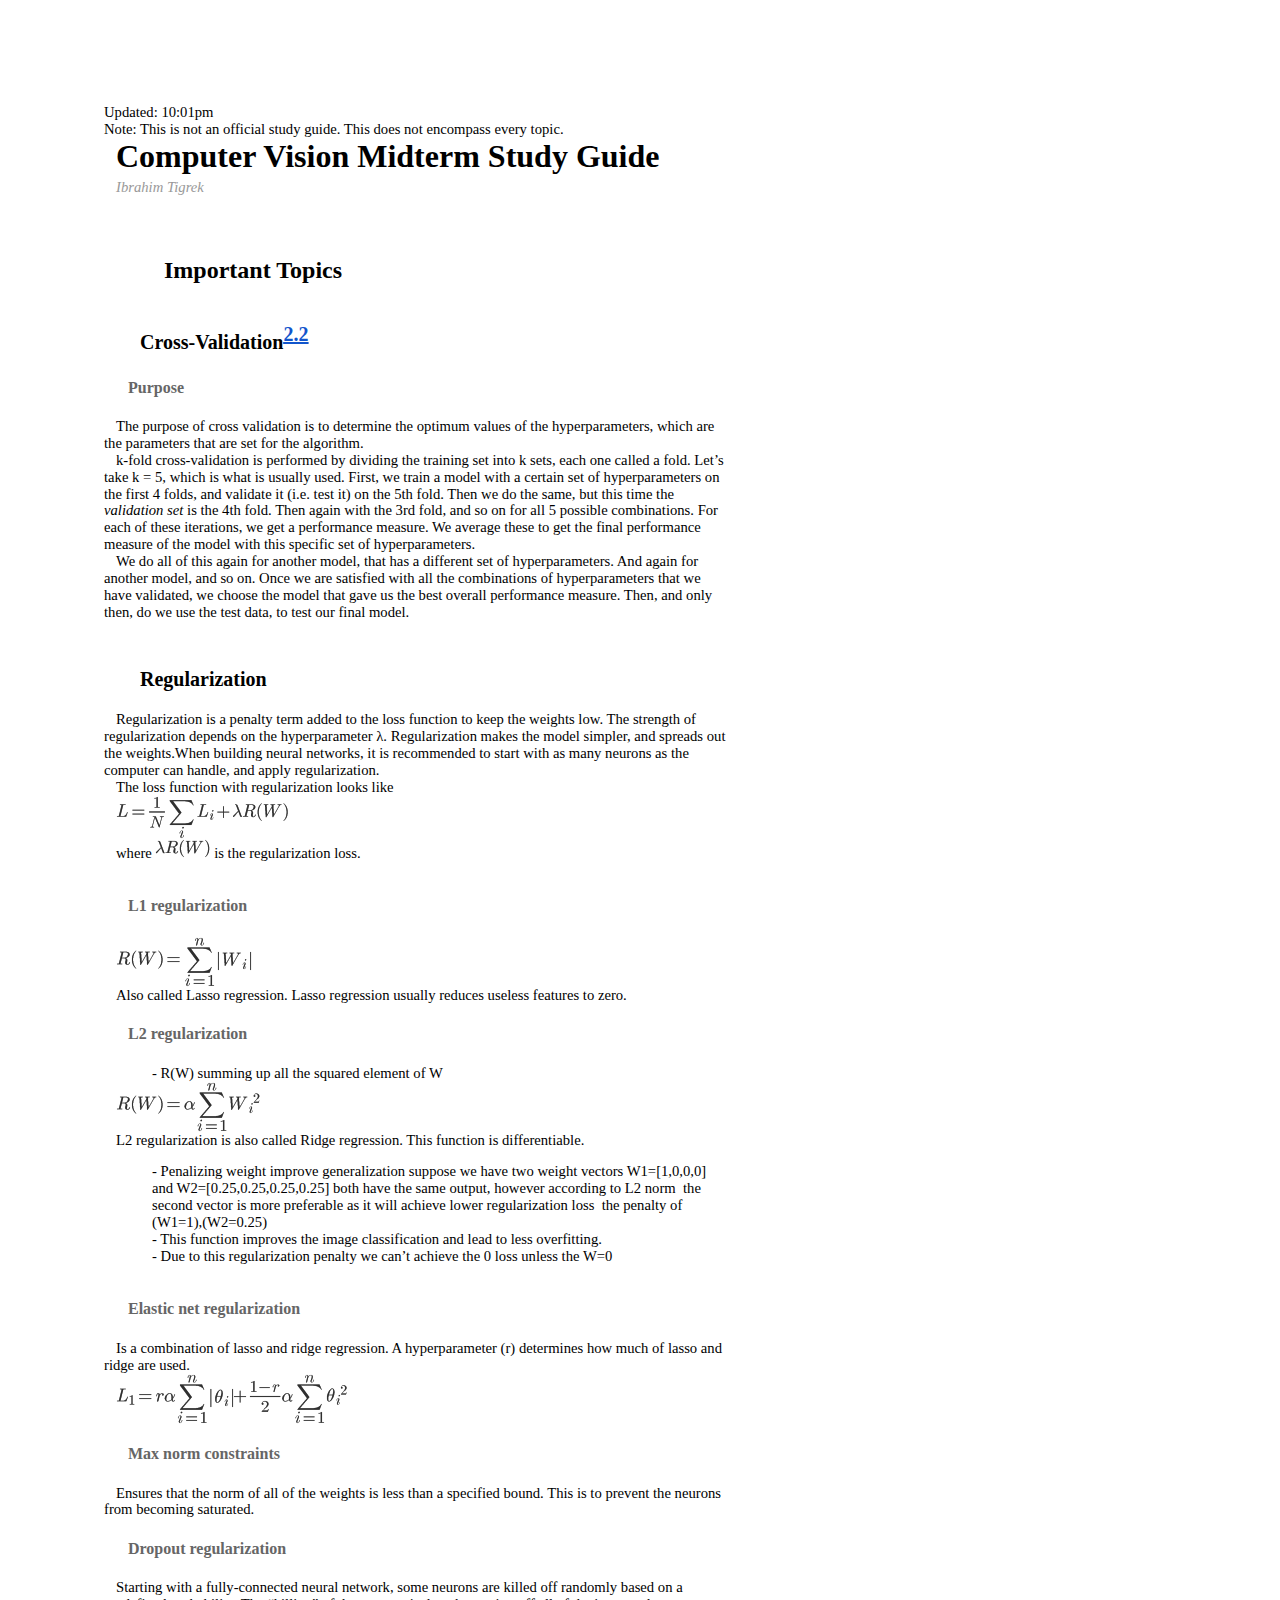
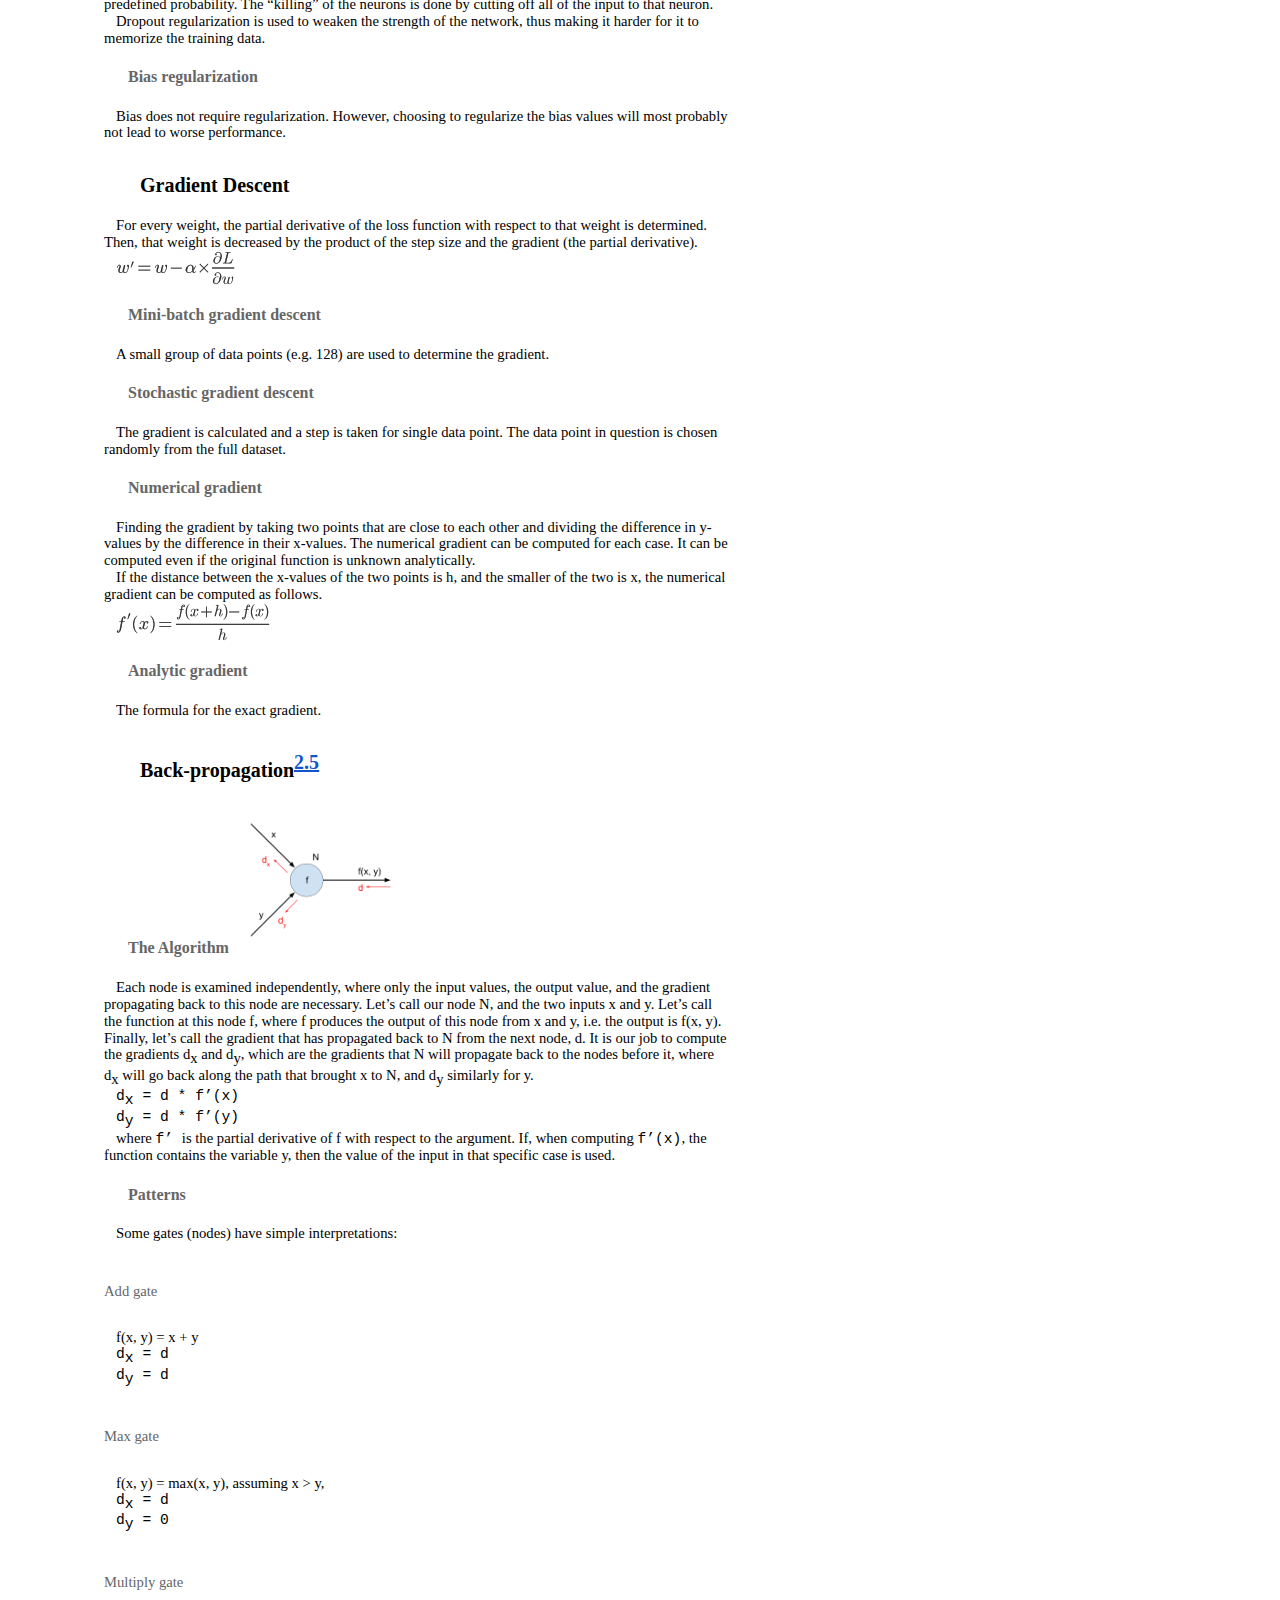
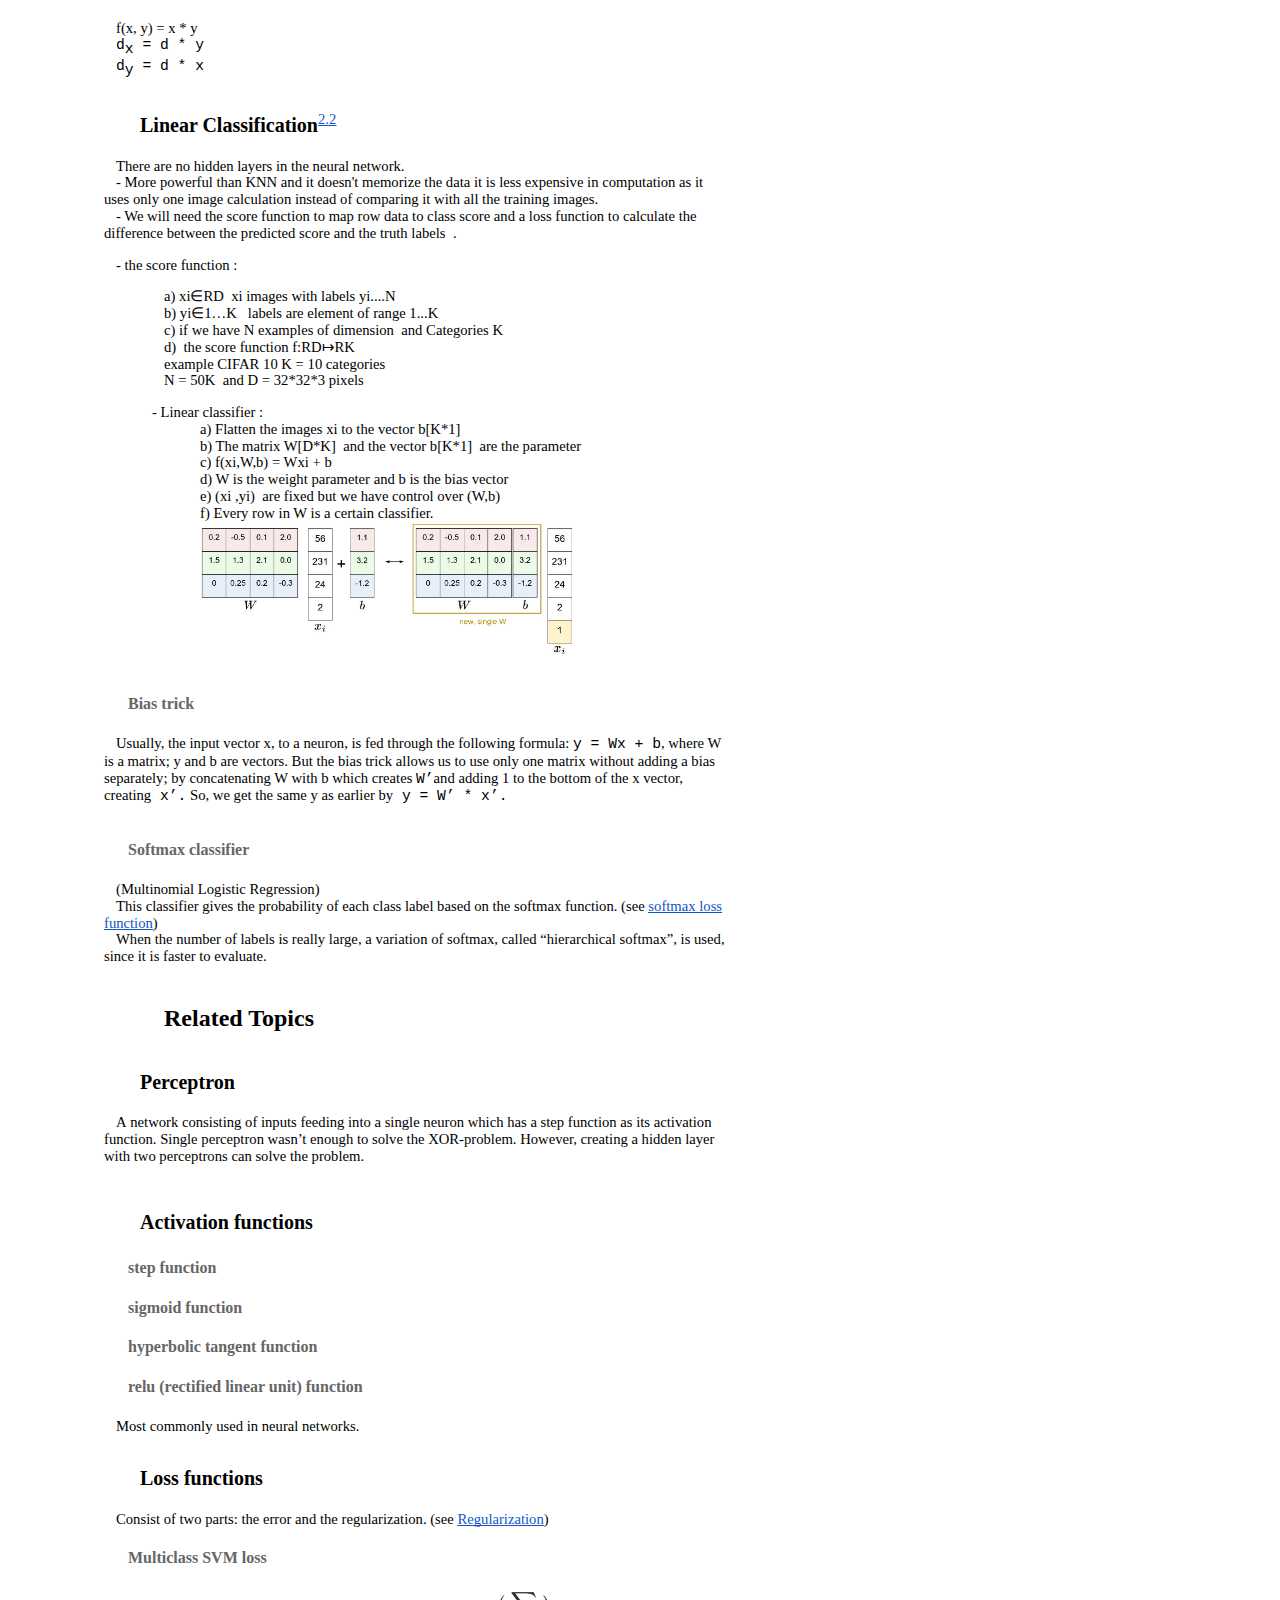
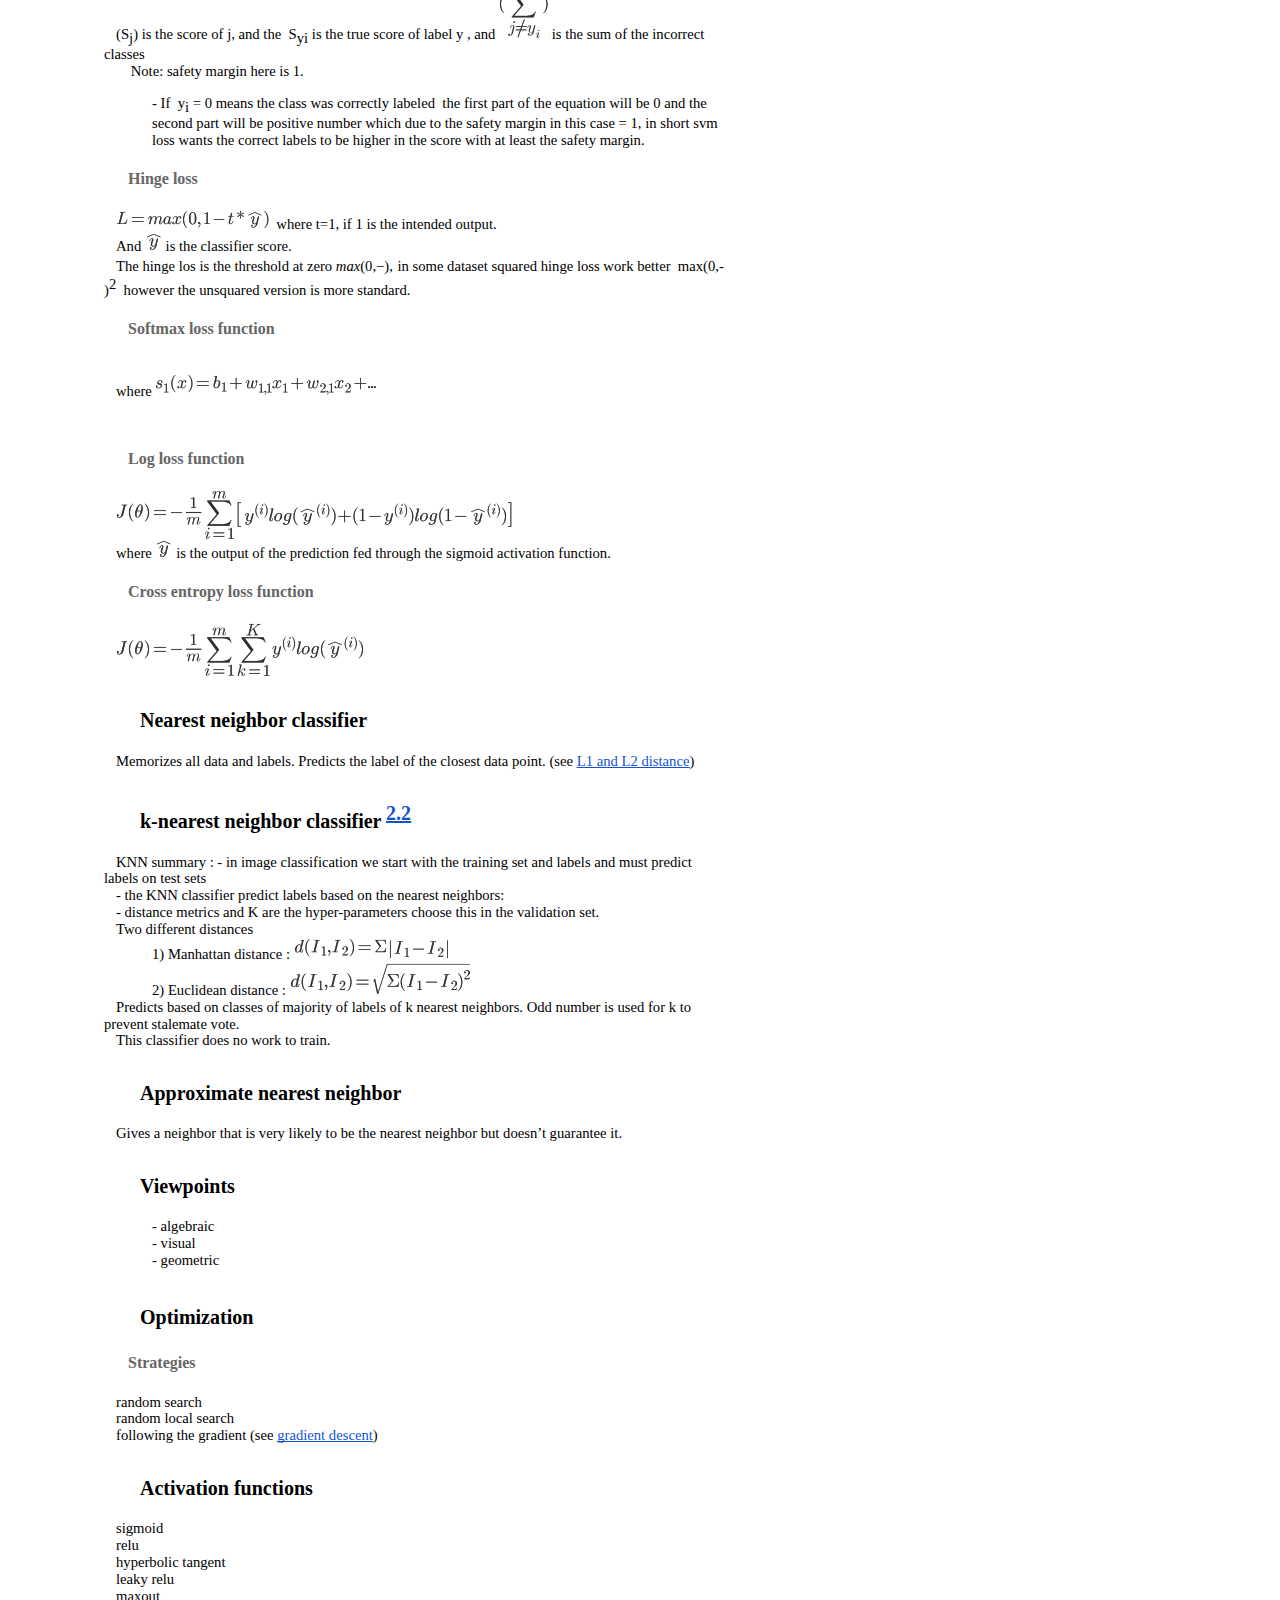
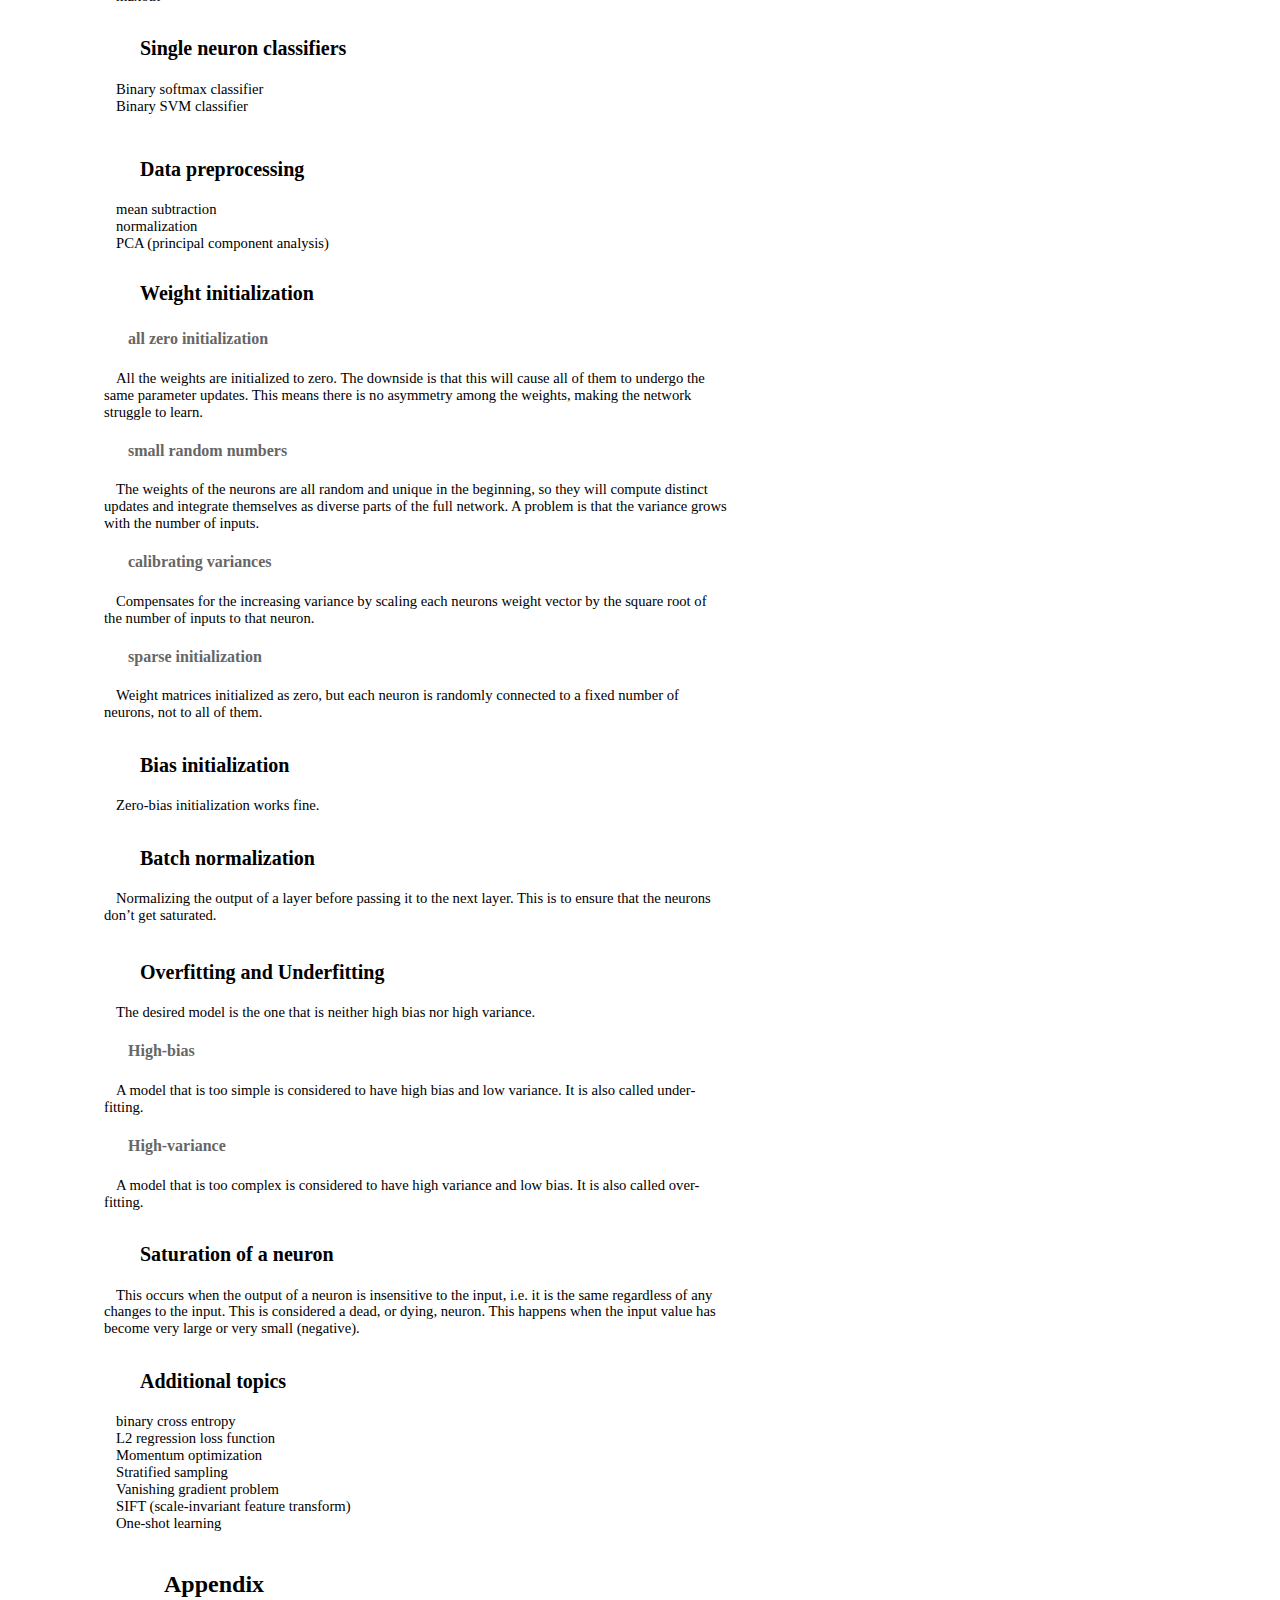
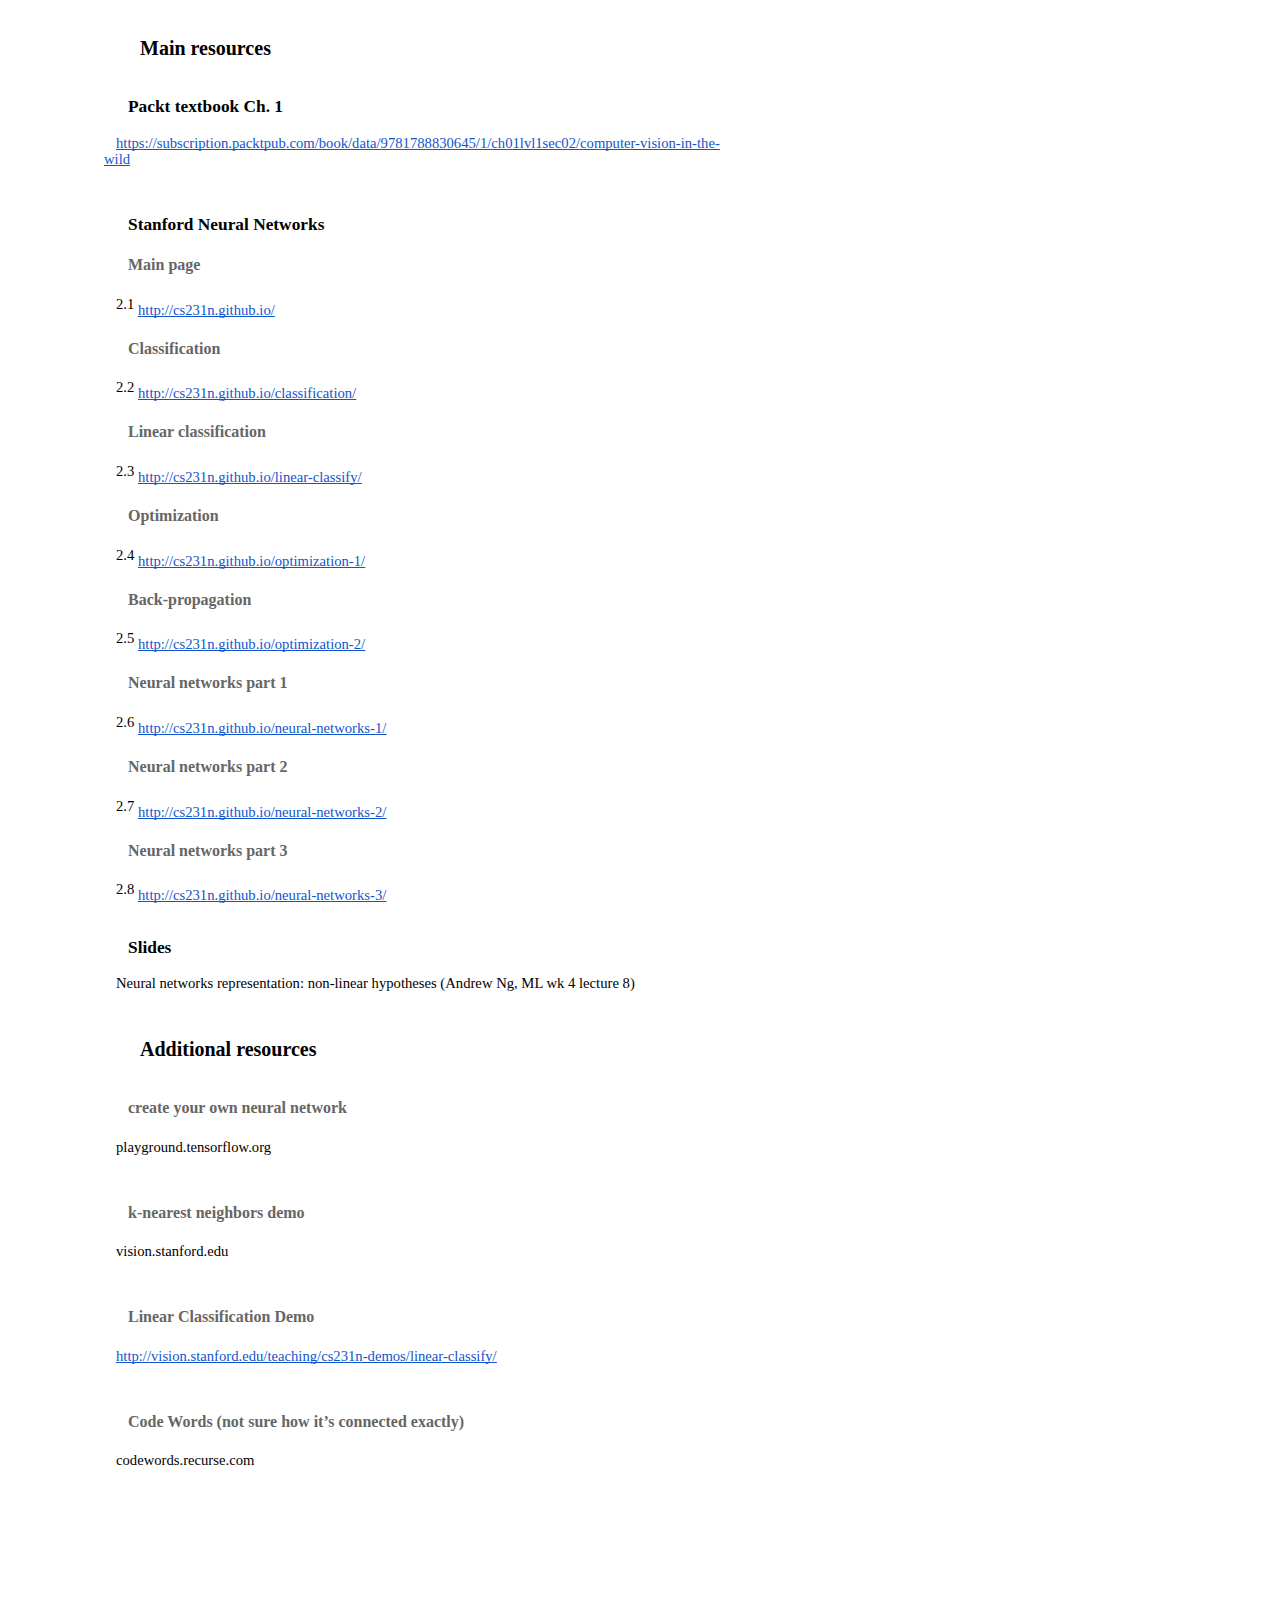
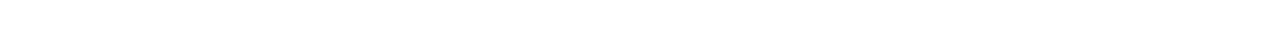
==== commit e303fa32: "update" ====
--- a/index.html
+++ b/index.html
@@ -729,10 +729,18 @@
         content: "\0025cb  "
     }
 
+    .lst-kix_8a59cz8kf7xm-5>li:before {
+        content: "-  "
+    }
+
     ul.lst-kix_fg2trobidd02-8 {
         list-style-type: none
     }
 
+    .lst-kix_8a59cz8kf7xm-6>li:before {
+        content: "-  "
+    }
+
     .lst-kix_o3r0171bkekx-0>li:before {
         content: "\0025cf  "
     }
@@ -785,12 +793,20 @@
         list-style-type: none
     }
 
+    .lst-kix_8a59cz8kf7xm-2>li:before {
+        content: "-  "
+    }
+
     ul.lst-kix_up8f87x9hiuk-5 {
         list-style-type: none
     }
 
     ul.lst-kix_up8f87x9hiuk-6 {
         list-style-type: none
+    }
+
+    .lst-kix_8a59cz8kf7xm-1>li:before {
+        content: "-  "
     }
 
     ul.lst-kix_up8f87x9hiuk-3 {
@@ -1621,12 +1637,12 @@
         counter-increment: lst-ctn-kix_muss065vu37-0
     }
 
+    .lst-kix_nj0r7j4h9jqu-0>li:before {
+        content: "\0025cf  "
+    }
+
     .lst-kix_2hpuy1bprq1-3>li:before {
         content: "-  "
-    }
-
-    .lst-kix_nj0r7j4h9jqu-0>li:before {
-        content: "\0025cf  "
     }
 
     .lst-kix_nj0r7j4h9jqu-1>li:before {
@@ -1765,6 +1781,10 @@
         content: "\0025a0  "
     }
 
+    ul.lst-kix_8a59cz8kf7xm-6 {
+        list-style-type: none
+    }
+
     ul.lst-kix_yp1d32cd33ka-1 {
         list-style-type: none
     }
@@ -1773,14 +1793,26 @@
         list-style-type: none
     }
 
+    ul.lst-kix_8a59cz8kf7xm-7 {
+        list-style-type: none
+    }
+
     ul.lst-kix_yp1d32cd33ka-2 {
         list-style-type: none
     }
 
+    ul.lst-kix_8a59cz8kf7xm-4 {
+        list-style-type: none
+    }
+
     ul.lst-kix_yp1d32cd33ka-3 {
         list-style-type: none
     }
 
+    ul.lst-kix_8a59cz8kf7xm-5 {
+        list-style-type: none
+    }
+
     ul.lst-kix_yp1d32cd33ka-4 {
         list-style-type: none
     }
@@ -1797,6 +1829,10 @@
         list-style-type: none
     }
 
+    ul.lst-kix_8a59cz8kf7xm-8 {
+        list-style-type: none
+    }
+
     ul.lst-kix_yp1d32cd33ka-7 {
         list-style-type: none
     }
@@ -1805,6 +1841,10 @@
         list-style-type: none
     }
 
+    .lst-kix_8a59cz8kf7xm-3>li:before {
+        content: "-  "
+    }
+
     ul.lst-kix_bzf39rp48c5-8 {
         list-style-type: none
     }
@@ -1813,6 +1853,10 @@
         list-style-type: none
     }
 
+    .lst-kix_8a59cz8kf7xm-4>li:before {
+        content: "-  "
+    }
+
     ul.lst-kix_bzf39rp48c5-6 {
         list-style-type: none
     }
@@ -1843,6 +1887,14 @@
 
     ul.lst-kix_bzf39rp48c5-1 {
         list-style-type: none
+    }
+
+    .lst-kix_8a59cz8kf7xm-7>li:before {
+        content: "-  "
+    }
+
+    .lst-kix_8a59cz8kf7xm-8>li:before {
+        content: "-  "
     }
 
     .lst-kix_jwbte93xw3td-3>li:before {
@@ -1893,8 +1945,28 @@
         content: "\0025cb  "
     }
 
+    ul.lst-kix_8a59cz8kf7xm-2 {
+        list-style-type: none
+    }
+
+    ul.lst-kix_8a59cz8kf7xm-3 {
+        list-style-type: none
+    }
+
+    ul.lst-kix_8a59cz8kf7xm-0 {
+        list-style-type: none
+    }
+
+    ul.lst-kix_8a59cz8kf7xm-1 {
+        list-style-type: none
+    }
+
     .lst-kix_o3r0171bkekx-6>li:before {
         content: "\0025cf  "
+    }
+
+    .lst-kix_8a59cz8kf7xm-0>li:before {
+        content: "-  "
     }
 
     .lst-kix_7mmhsfv5wlqq-0>li:before {
@@ -2031,7 +2103,84 @@
         padding: 0
     }
 
-    .c40 {
+    .c1 {
+        margin-left: 27pt;
+        padding-top: 12pt;
+        padding-bottom: 3pt;
+        line-height: 1.15;
+        page-break-after: avoid;
+        orphans: 2;
+        widows: 2;
+        text-align: left
+    }
+
+    .c4 {
+        margin-left: 18pt;
+        padding-top: 12pt;
+        padding-bottom: 0pt;
+        line-height: 1.15;
+        page-break-after: avoid;
+        orphans: 2;
+        widows: 2;
+        text-align: left
+    }
+
+    .c17 {
+        margin-left: 18pt;
+        padding-top: 10pt;
+        padding-bottom: 0pt;
+        line-height: 1.15;
+        page-break-after: avoid;
+        orphans: 2;
+        widows: 2;
+        text-align: left
+    }
+
+    .c25 {
+        margin-left: 72pt;
+        padding-top: 0pt;
+        padding-left: 0pt;
+        padding-bottom: 0pt;
+        line-height: 1.15;
+        orphans: 2;
+        widows: 2;
+        text-align: left
+    }
+
+    .c7 {
+        margin-left: 18pt;
+        padding-top: 0pt;
+        padding-bottom: 0pt;
+        line-height: 1.15;
+        page-break-after: avoid;
+        orphans: 2;
+        widows: 2;
+        text-align: left
+    }
+
+    .c18 {
+        margin-left: 36pt;
+        padding-top: 0pt;
+        padding-left: 0pt;
+        padding-bottom: 0pt;
+        line-height: 1.15;
+        orphans: 2;
+        widows: 2;
+        text-align: left
+    }
+
+    .c12 {
+        margin-left: 45pt;
+        padding-top: 18pt;
+        padding-bottom: 4pt;
+        line-height: 1.15;
+        page-break-after: avoid;
+        orphans: 2;
+        widows: 2;
+        text-align: left
+    }
+
+    .c41 {
         padding-top: 0pt;
         text-indent: 9pt;
         padding-bottom: 10pt;
@@ -2042,18 +2191,18 @@
         text-align: center
     }
 
-    .c10 {
-        margin-left: 72pt;
+    .c20 {
         padding-top: 0pt;
-        padding-left: 0pt;
-        padding-bottom: 0pt;
-        line-height: 1.15;
+        text-indent: 9pt;
+        padding-bottom: 24pt;
+        line-height: 1.0;
+        page-break-after: avoid;
         orphans: 2;
         widows: 2;
-        text-align: left
-    }
-
-    .c24 {
+        text-align: right
+    }
+
+    .c33 {
         margin-left: 27pt;
         padding-top: 10pt;
         padding-bottom: 3pt;
@@ -2064,18 +2213,7 @@
         text-align: left
     }
 
-    .c8 {
-        margin-left: 27pt;
-        padding-top: 12pt;
-        padding-bottom: 3pt;
-        line-height: 1.15;
-        page-break-after: avoid;
-        orphans: 2;
-        widows: 2;
-        text-align: left
-    }
-
-    .c31 {
+    .c38 {
         margin-left: 27pt;
         padding-top: 15pt;
         padding-bottom: 3pt;
@@ -2086,62 +2224,17 @@
         text-align: left
     }
 
-    .c26 {
-        margin-left: 18pt;
-        padding-top: 12pt;
-        padding-bottom: 0pt;
-        line-height: 1.15;
-        page-break-after: avoid;
-        orphans: 2;
-        widows: 2;
-        text-align: left
-    }
-
     .c34 {
-        margin-left: 18pt;
-        padding-top: 10pt;
-        padding-bottom: 0pt;
-        line-height: 1.15;
-        page-break-after: avoid;
-        orphans: 2;
-        widows: 2;
-        text-align: left
-    }
-
-    .c28 {
-        padding-top: 0pt;
-        text-indent: 9pt;
-        padding-bottom: 24pt;
-        line-height: 1.0;
-        page-break-after: avoid;
-        orphans: 2;
-        widows: 2;
-        text-align: right
-    }
-
-    .c35 {
-        margin-left: 45pt;
-        padding-top: 18pt;
-        padding-bottom: 4pt;
-        line-height: 1.15;
-        page-break-after: avoid;
-        orphans: 2;
-        widows: 2;
-        text-align: left
-    }
-
-    .c1 {
-        margin-left: 18pt;
-        padding-top: 0pt;
-        padding-bottom: 0pt;
-        line-height: 1.15;
-        page-break-after: avoid;
-        orphans: 2;
-        widows: 2;
-        text-align: left
-    }
-
-    .c12 {
+        color: #666666;
+        font-weight: 400;
+        text-decoration: none;
+        vertical-align: baseline;
+        font-size: 11pt;
+        font-family: "Georgia";
+        font-style: normal
+    }
+
+    .c9 {
         padding-top: 0pt;
         text-indent: 9pt;
         padding-bottom: 10pt;
@@ -2151,7 +2244,7 @@
         text-align: left
     }
 
-    .c4 {
+    .c0 {
         color: #000000;
         font-weight: 400;
         text-decoration: none;
@@ -2161,7 +2254,67 @@
         font-style: normal
     }
 
-    .c13 {
+    .c2 {
+        -webkit-text-decoration-skip: none;
+        color: #1155cc;
+        font-weight: 400;
+        text-decoration: underline;
+        text-decoration-skip-ink: none;
+        font-size: 11pt;
+        font-family: "Georgia"
+    }
+
+    .c11 {
+        padding-top: 0pt;
+        text-indent: 9pt;
+        padding-bottom: 0pt;
+        line-height: 1.15;
+        orphans: 2;
+        widows: 2;
+        text-align: left
+    }
+
+    .c23 {
+        color: #000000;
+        font-weight: 400;
+        text-decoration: none;
+        vertical-align: baseline;
+        font-size: 14pt;
+        font-family: "Georgia";
+        font-style: normal
+    }
+
+    .c6 {
+        color: #000000;
+        font-weight: 400;
+        text-decoration: none;
+        vertical-align: baseline;
+        font-size: 11pt;
+        font-family: "Courier New";
+        font-style: normal
+    }
+
+    .c15 {
+        color: #000000;
+        font-weight: 700;
+        text-decoration: none;
+        vertical-align: baseline;
+        font-size: 13pt;
+        font-family: "Lora";
+        font-style: normal
+    }
+
+    .c30 {
+        color: #000000;
+        font-weight: 700;
+        text-decoration: none;
+        vertical-align: baseline;
+        font-size: 24pt;
+        font-family: "Lora";
+        font-style: normal
+    }
+
+    .c39 {
         color: #000000;
         font-weight: 700;
         text-decoration: none;
@@ -2172,26 +2325,26 @@
     }
 
     .c3 {
-        padding-top: 0pt;
-        text-indent: 9pt;
-        padding-bottom: 0pt;
-        line-height: 1.15;
-        orphans: 2;
-        widows: 2;
-        text-align: left
-    }
-
-    .c23 {
         color: #000000;
         font-weight: 700;
         text-decoration: none;
         vertical-align: baseline;
-        font-size: 13pt;
+        font-size: 15pt;
         font-family: "Lora";
         font-style: normal
     }
 
-    .c0 {
+    .c29 {
+        color: #000000;
+        font-weight: 400;
+        text-decoration: none;
+        vertical-align: baseline;
+        font-size: 18pt;
+        font-family: "Georgia";
+        font-style: normal
+    }
+
+    .c5 {
         color: #666666;
         font-weight: 700;
         text-decoration: none;
@@ -2201,27 +2354,7 @@
         font-style: normal
     }
 
-    .c11 {
-        color: #000000;
-        font-weight: 400;
-        text-decoration: none;
-        vertical-align: baseline;
-        font-size: 14pt;
-        font-family: "Georgia";
-        font-style: normal
-    }
-
-    .c25 {
-        padding-top: 0pt;
-        padding-left: 0pt;
-        padding-bottom: 0pt;
-        line-height: 1.15;
-        orphans: 2;
-        widows: 2;
-        text-align: left
-    }
-
-    .c16 {
+    .c13 {
         padding-top: 12pt;
         padding-bottom: 4pt;
         line-height: 1.15;
@@ -2231,26 +2364,7 @@
         text-align: left
     }
 
-    .c15 {
-        color: #000000;
-        font-weight: 700;
-        text-decoration: none;
-        vertical-align: baseline;
-        font-size: 15pt;
-        font-family: "Lora";
-        font-style: normal
-    }
-
-    .c39 {
-        font-weight: 700;
-        text-decoration: none;
-        vertical-align: baseline;
-        font-size: 24pt;
-        font-family: "Lora";
-        font-style: normal
-    }
-
-    .c33 {
+    .c32 {
         color: #000000;
         font-weight: 700;
         text-decoration: none;
@@ -2259,16 +2373,7 @@
         font-style: normal
     }
 
-    .c41 {
-        font-weight: 400;
-        text-decoration: none;
-        vertical-align: baseline;
-        font-size: 18pt;
-        font-family: "Georgia";
-        font-style: normal
-    }
-
-    .c30 {
+    .c42 {
         padding-top: 0pt;
         padding-bottom: 0pt;
         line-height: 1.15;
@@ -2277,99 +2382,90 @@
         text-align: left
     }
 
-    .c20 {
-        color: #000000;
-        text-decoration: none;
-        vertical-align: baseline;
+    .c36 {
         font-size: 11pt;
-        font-style: normal
-    }
-
-    .c5 {
+        font-family: "Georgia";
+        font-style: italic;
+        color: #999999;
+        font-weight: 400
+    }
+
+    .c8 {
+        vertical-align: super;
         text-decoration-skip-ink: none;
         -webkit-text-decoration-skip: none;
         color: #1155cc;
         text-decoration: underline
     }
 
-    .c29 {
-        color: #999999;
-        text-decoration: none;
-        vertical-align: baseline;
-        font-style: italic
-    }
-
-    .c27 {
-        color: #666666;
-        text-decoration: none;
-        vertical-align: baseline;
-        font-style: normal
-    }
-
-    .c21 {
-        font-weight: 400;
+    .c31 {
         font-size: 11pt;
-        font-family: "Georgia"
-    }
-
-    .c18 {
+        font-family: "Georgia";
+        color: #000000;
+        font-weight: 400
+    }
+
+    .c10 {
+        text-decoration-skip-ink: none;
+        -webkit-text-decoration-skip: none;
+        color: #1155cc;
+        text-decoration: underline
+    }
+
+    .c16 {
         vertical-align: sub;
         font-family: "Courier New";
         font-weight: 400
     }
 
-    .c14 {
+    .c35 {
         background-color: #ffffff;
         max-width: 468pt;
         padding: 72pt 72pt 72pt 72pt
     }
 
-    .c2 {
-        padding: 0;
-        margin: 0
-    }
-
-    .c9 {
-        color: inherit;
-        text-decoration: inherit
-    }
-
-    .c32 {
-        font-style: italic;
-        color: #999999
-    }
-
     .c19 {
         font-weight: 400;
         font-family: "Courier New"
     }
 
+    .c28 {
+        padding: 0;
+        margin: 0
+    }
+
+    .c40 {
+        text-decoration: none;
+        vertical-align: baseline
+    }
+
+    .c14 {
+        color: inherit;
+        text-decoration: inherit
+    }
+
+    .c22 {
+        font-size: 13.5pt
+    }
+
+    .c26 {
+        height: 11pt
+    }
+
     .c37 {
-        font-size: 13.5pt
-    }
-
-    .c17 {
-        height: 11pt
-    }
-
-    .c36 {
-        color: #000000
-    }
-
-    .c38 {
         font-style: italic
     }
 
-    .c7 {
+    .c27 {
+        vertical-align: sub
+    }
+
+    .c24 {
+        vertical-align: super
+    }
+
+    .c21 {
         margin-left: 36pt
-    }
-
-    .c22 {
-        vertical-align: sub
-    }
-
-    .c6 {
-        vertical-align: super
     }
 
     .title {
@@ -2496,244 +2592,252 @@
     </style>
 </head>
 
-<body class="c14">
-    <p>updated: 9:49pm</p>
-    <p class="c40 title" id="h.af2d0hbx4i0d"><span class="c36 c39">Computer Vision Midterm Study Guide</span></p>
-    <p class="c28 subtitle"><span class="c21 c32">Ibrahim Tigrek</span></p>
-    <h1 class="c35" id="h.abbw2mu8xyt2"><span class="c13">Important Topics</span></h1>
-    <h2 class="c8" id="h.z7hkcegwwwg5"><span>Cross-Validation</span><span class="c5 c6"><a class="c9" href="https://www.google.com/url?q=https://www.google.com/url?q%3Dhttp://cs231n.github.io/classification/%26sa%3DD%26ust%3D1574278799830000&amp;sa=D&amp;ust=1574279330527000">2.2</a></span></h2>
-    <h4 class="c1" id="h.h8q0hqpuyym"><span class="c0">Purpose</span></h4>
-    <p class="c3"><span>The purpose of cross validation is t</span><span>o determine the optimum values of the hyperparameters, which are </span><span class="c4">the parameters that are set for the algorithm.</span></p>
-    <p class="c3"><span>k-</span><span>fold cross-validation is performed by dividing the training set into k sets, each one called a fold. Let&rsquo;s take k = 5, which is what is usually used. First, we train a model with a certain set of hyperparameters on the first 4 folds, and validate it (i.e. test it) on the 5th fold. Then we do the same, but this time the </span><span class="c38">validation set</span><span class="c4">&nbsp;is the 4th fold. Then again with the 3rd fold, and so on for all 5 possible combinations. For each of these iterations, we get a performance measure. We average these to get the final performance measure of the model with this specific set of hyperparameters.</span></p>
-    <p class="c3"><span class="c4">We do all of this again for another model, that has a different set of hyperparameters. And again for another model, and so on. Once we are satisfied with all the combinations of hyperparameters that we have validated, we choose the model that gave us the best overall performance measure. Then, and only then, do we use the test data, to test our final model.</span></p>
-    <p class="c3 c17"><span class="c4"></span></p>
-    <h2 class="c8" id="h.r9s32jnwg1t2"><span class="c15">Regularization</span></h2>
-    <p class="c3"><span>Regularization is a penalty term added to the loss function to keep the </span><span>weights</span><span class="c4">&nbsp;low. The strength of regularization depends on the hyperparameter &lambda;. Regularization makes the model simpler, and spreads out the weights.When building neural networks, it is recommended to start with as many neurons as the computer can handle, and apply regularization.</span></p>
-    <p class="c3"><span class="c4">The loss function with regularization looks like</span></p>
-    <p class="c3"><img src="images/image1.png"></p>
-    <p class="c3"><span>where </span><img src="images/image2.png"><span class="c4">&nbsp;is the regularization loss.</span></p>
-    <p class="c3"><span class="c4">Penalizing weight improve generalization suppose we have two weight vectors [1,0,0] and [</span></p>
-    <h4 class="c1" id="h.nlfknrw5d073"><span class="c0">L1 regularization</span></h4>
-    <p class="c3"><img src="images/image3.png"></p>
-    <p class="c3"><span class="c4">Also called Lasso regression. Lasso regression usually reduces useless features to zero.</span></p>
-    <h4 class="c1" id="h.bygdaau62vgc"><span class="c0">L2 regularization</span></h4>
-    <ul class="c2 lst-kix_9wijzkveb989-0 start">
-        <li class="c25 c7"><span class="c4">R(W) summing up all the squared element of W </span></li>
+<body class="c35">
+    <p>Updated: 10:01pm</p>
+    <p>Note: This is not an official study guide. This does not encompass every topic.</p>
+    <p class="c41 title" id="h.af2d0hbx4i0d"><span class="c30">Computer Vision Midterm Study Guide</span></p>
+    <p class="c20 subtitle"><span class="c36">Ibrahim Tigrek</span></p>
+    <h1 class="c12" id="h.abbw2mu8xyt2"><span class="c39">Important Topics</span></h1>
+    <h2 class="c1" id="h.z7hkcegwwwg5"><span>Cross-Validation</span><span class="c8"><a class="c14" href="https://www.google.com/url?q=https://www.google.com/url?q%3Dhttp://cs231n.github.io/classification/%26sa%3DD%26ust%3D1574278799830000&amp;sa=D&amp;ust=1574280036389000">2.2</a></span></h2>
+    <h4 class="c7" id="h.h8q0hqpuyym"><span class="c5">Purpose</span></h4>
+    <p class="c11"><span>The purpose of cross validation is t</span><span>o determine the optimum values of the hyperparameters, which are </span><span class="c0">the parameters that are set for the algorithm.</span></p>
+    <p class="c11"><span>k-</span><span>fold cross-validation is performed by dividing the training set into k sets, each one called a fold. Let&rsquo;s take k = 5, which is what is usually used. First, we train a model with a certain set of hyperparameters on the first 4 folds, and validate it (i.e. test it) on the 5th fold. Then we do the same, but this time the </span><span class="c37">validation set</span><span class="c0">&nbsp;is the 4th fold. Then again with the 3rd fold, and so on for all 5 possible combinations. For each of these iterations, we get a performance measure. We average these to get the final performance measure of the model with this specific set of hyperparameters.</span></p>
+    <p class="c11"><span class="c0">We do all of this again for another model, that has a different set of hyperparameters. And again for another model, and so on. Once we are satisfied with all the combinations of hyperparameters that we have validated, we choose the model that gave us the best overall performance measure. Then, and only then, do we use the test data, to test our final model.</span></p>
+    <p class="c11 c26"><span class="c0"></span></p>
+    <h2 class="c1" id="h.r9s32jnwg1t2"><span class="c3">Regularization</span></h2>
+    <p class="c11"><span>Regularization is a penalty term added to the loss function to keep the </span><span>weights</span><span class="c0">&nbsp;low. The strength of regularization depends on the hyperparameter &lambda;. Regularization makes the model simpler, and spreads out the weights.When building neural networks, it is recommended to start with as many neurons as the computer can handle, and apply regularization.</span></p>
+    <p class="c11"><span class="c0">The loss function with regularization looks like</span></p>
+    <p class="c11"><img src="images/image1.png"></p>
+    <p class="c11"><span>where </span><img src="images/image2.png"><span class="c0">&nbsp;is the regularization loss.</span></p>
+    <p class="c11 c26"><span class="c0"></span></p>
+    <h4 class="c7" id="h.nlfknrw5d073"><span class="c5">L1 regularization</span></h4>
+    <p class="c11"><img src="images/image3.png"></p>
+    <p class="c11"><span class="c0">Also called Lasso regression. Lasso regression usually reduces useless features to zero.</span></p>
+    <h4 class="c7" id="h.bygdaau62vgc"><span class="c5">L2 regularization</span></h4>
+    <ul class="c28 lst-kix_9wijzkveb989-0 start">
+        <li class="c18"><span class="c0">R(W) summing up all the squared element of W </span></li>
     </ul>
-    <p class="c3"><img src="images/image4.png"></p>
-    <p class="c3"><span>L2 regularization is a</span><span class="c4">lso called Ridge regression. This function is differentiable.</span></p>
-    <p class="c3 c17"><span class="c4"></span></p>
-    <h4 class="c1" id="h.7h2s7e9uoife"><span class="c0">Elastic net regularization</span></h4>
-    <p class="c3"><span class="c4">Is a combination of lasso and ridge regression. A hyperparameter (r) determines how much of lasso and ridge are used. </span></p>
-    <p class="c3"><img src="images/image5.png"></p>
-    <h4 class="c1" id="h.hv0e50arnb62"><span class="c0">Max norm constraints</span></h4>
-    <p class="c3"><span class="c4">Ensures that the norm of all of the weights is less than a specified bound. This is to prevent the neurons from becoming saturated.</span></p>
-    <h4 class="c1" id="h.r1tdi9pfjerc"><span class="c0">Dropout regularization</span></h4>
-    <p class="c3"><span class="c4">Starting with a fully-connected neural network, some neurons are killed off randomly based on a predefined probability. The &ldquo;killing&rdquo; of the neurons is done by cutting off all of the input to that neuron.</span></p>
-    <p class="c3"><span class="c4">Dropout regularization is used to weaken the strength of the network, thus making it harder for it to memorize the training data.</span></p>
-    <h4 class="c1" id="h.qvmzvt7fvtea"><span class="c0">Bias regularization</span></h4>
-    <p class="c3"><span class="c4">Bias does not require regularization. However, choosing to regularize the bias values will most probably not lead to worse performance.</span></p>
-    <h2 class="c8" id="h.441g8zed6ppz"><span class="c15">Gradient Descent</span></h2>
-    <p class="c3"><span class="c4">For every weight, the partial derivative of the loss function with respect to that weight is determined. Then, that weight is decreased by the product of the step size and the gradient (the partial derivative).</span></p>
-    <p class="c3"><img src="images/image6.png"></p>
-    <h4 class="c1" id="h.obubqvsecfde"><span class="c0">Mini-batch gradient descent</span></h4>
-    <p class="c3"><span class="c4">A small group of data points (e.g. 128) are used to determine the gradient.</span></p>
-    <h4 class="c1" id="h.dy6v9bqvexpv"><span class="c0">Stochastic gradient descent</span></h4>
-    <p class="c3"><span class="c4">The gradient is calculated and a step is taken for single data point. The data point in question is chosen randomly from the full dataset.</span></p>
-    <h4 class="c1" id="h.io8bkvjhlg0f"><span class="c0">Numerical gradient</span></h4>
-    <p class="c3"><span class="c4">Finding the gradient by taking two points that are close to each other and dividing the difference in y-values by the difference in their x-values. The numerical gradient can be computed for each case. It can be computed even if the original function is unknown analytically. </span></p>
-    <p class="c3"><span class="c4">If the distance between the x-values of the two points is h, and the smaller of the two is x, the numerical gradient can be computed as follows.</span></p>
-    <p class="c3"><img src="images/image7.png"></p>
-    <h4 class="c1" id="h.yrr4q5aupcr"><span class="c0">Analytic gradient</span></h4>
-    <p class="c3"><span class="c4">The formula for the exact gradient.</span></p>
-    <h2 class="c8" id="h.8e95tcb8x7px"><span>Back-propagation</span><span class="c5 c6"><a class="c9" href="https://www.google.com/url?q=https://www.google.com/url?q%3Dhttp://cs231n.github.io/optimization-2/%26sa%3DD%26ust%3D1574278799831000&amp;sa=D&amp;ust=1574279330540000">2.5</a></span></h2>
-    <h4 class="c1" id="h.a642lt558l5g"><span class="c0">The Algorithm</span><span style="overflow: hidden; display: inline-block; margin: 0.00px 0.00px; border: 0.00px solid #000000; transform: rotate(0.00rad) translateZ(0px); -webkit-transform: rotate(0.00rad) translateZ(0px); width: 187.00px; height: 146.16px;"><img alt="" src="images/image17.png" style="width: 218.70px; height: 164.43px; margin-left: -31.70px; margin-top: -9.14px; transform: rotate(0.00rad) translateZ(0px); -webkit-transform: rotate(0.00rad) translateZ(0px);" title=""></span></h4>
-    <p class="c3"><span>Each node is examined independently, where only the input values, the output value, and the gradient propagating back to this node are necessary. Let&rsquo;s call our node N, and the two inputs x and y. Let&rsquo;s call the function at this node f, where f produces the output of this node from x and y, i.e. the output is f(x, y). Finally, let&rsquo;s call the gradient that has propagated back to N from the next node, d. It is our job to compute the gradients d</span><span class="c22">x</span><span>&nbsp;and d</span><span class="c22">y</span><span>, which are the gradients that N will propagate back to the nodes before it, where d</span><span class="c22">x</span><span>&nbsp;will go back along the path that brought x to N, and d</span><span class="c22">y</span><span class="c4">&nbsp;similarly for y.</span></p>
-    <p class="c3"><span class="c19">d</span><span class="c18">x</span><span class="c20 c19">&nbsp;= d * f&rsquo;(x)</span></p>
-    <p class="c3"><span class="c19">d</span><span class="c18">y</span><span class="c20 c19">&nbsp;= d * f&rsquo;(y)</span></p>
-    <p class="c3"><span>where </span><span class="c19">f&rsquo; </span><span>is the partial derivative of f with respect to the argument. If, when computing </span><span class="c19">f&rsquo;(x)</span><span class="c4">, the function contains the variable y, then the value of the input in that specific case is used.</span></p>
-    <h4 class="c1" id="h.a9thrik9xptw"><span class="c0">Patterns</span></h4>
-    <p class="c3"><span class="c4">Some gates (nodes) have simple interpretations:</span></p>
-    <h5 class="c16" id="h.99dlv3tzqom9"><span class="c21 c27">Add gate</span></h5>
-    <p class="c3"><span class="c4">f(x, y) = x + y</span></p>
-    <p class="c3"><span class="c19">d</span><span class="c18">x</span><span class="c19 c20">&nbsp;= d</span></p>
-    <p class="c3"><span class="c19">d</span><span class="c18">y</span><span class="c20 c19">&nbsp;= d</span></p>
-    <h5 class="c16" id="h.2etqda1u6txk"><span class="c27 c21">Max gate</span></h5>
-    <p class="c3"><span class="c4">f(x, y) = max(x, y), assuming x &gt; y,</span></p>
-    <p class="c3"><span class="c19">d</span><span class="c18">x</span><span class="c20 c19">&nbsp;= d</span></p>
-    <p class="c3"><span class="c19">d</span><span class="c18">y</span><span class="c20 c19">&nbsp;= 0</span></p>
-    <h5 class="c16" id="h.2ysxt030sj3t"><span class="c27 c21">Multiply gate</span></h5>
-    <p class="c3"><span class="c4">f(x, y) = x * y</span></p>
-    <p class="c3"><span class="c19">d</span><span class="c18">x</span><span class="c20 c19">&nbsp;= d * y</span></p>
-    <p class="c3"><span class="c19">d</span><span class="c18">y</span><span class="c19">&nbsp;= d * x</span></p>
-    <h2 class="c8" id="h.460fkihq20vk"><span>Linear Classification</span><span class="c5 c21 c6"><a class="c9" href="https://www.google.com/url?q=https://www.google.com/url?q%3Dhttp://cs231n.github.io/classification/%26sa%3DD%26ust%3D1574278799830000&amp;sa=D&amp;ust=1574279330546000">2.2</a></span></h2>
-    <p class="c3"><span class="c4">There are no hidden layers in the neural network.</span></p>
-    <p class="c3"><span class="c4">- More powerful than KNN and it doesn&#39;t memorize the data it is less expensive in computation as it uses only one image calculation instead of comparing it with all the training images. </span></p>
-    <p class="c3"><span class="c4">- We will need the score function to map row data to class score and a loss function to calculate the difference between the predicted score and the truth labels &nbsp;.</span></p>
-    <p class="c3 c17"><span class="c4"></span></p>
-    <p class="c3"><span class="c4">- the score function :</span></p>
-    <p class="c3 c17"><span class="c4"></span></p>
-    <p class="c3 c7"><span class="c4">a) xi&isin;RD &nbsp;xi images with labels yi....N</span></p>
-    <p class="c3 c7"><span class="c4">b) yi&isin;1&hellip;K &nbsp; labels are element of range 1...K</span></p>
-    <p class="c3 c7"><span class="c4">c) if we have N examples of dimension &nbsp;and Categories K</span></p>
-    <p class="c3 c7"><span class="c4">d) &nbsp;the score function f:RD&#8614;RK</span></p>
-    <p class="c3 c7"><span class="c4">example CIFAR 10 K = 10 categories</span></p>
-    <p class="c3 c7"><span class="c4">N = 50K &nbsp;and D = 32*32*3 pixels</span></p>
-    <p class="c3 c17 c7"><span class="c4"></span></p>
-    <ul class="c2 lst-kix_2hpuy1bprq1-0 start">
-        <li class="c7 c25"><span class="c4">Linear classifier : </span></li>
+    <p class="c11"><img src="images/image4.png"></p>
+    <p class="c11"><span>L2 regularization is a</span><span class="c0">lso called Ridge regression. This function is differentiable.</span></p>
+    <p class="c11 c26"><span class="c0"></span></p>
+    <ul class="c28 lst-kix_8a59cz8kf7xm-0 start">
+        <li class="c18"><span class="c0">Penalizing weight improve generalization suppose we have two weight vectors W1=[1,0,0,0] and W2=[0.25,0.25,0.25,0.25] both have the same output, however according to L2 norm &nbsp;the second vector is more preferable as it will achieve lower regularization loss &nbsp;the penalty of (W1=1),(W2=0.25)</span></li>
+        <li class="c18"><span class="c0">This function improves the image classification and lead to less overfitting. </span></li>
+        <li class="c18"><span class="c0">Due to this regularization penalty we can&rsquo;t achieve the 0 loss unless the W=0</span></li>
     </ul>
-    <ol class="c2 lst-kix_s3183918wdsy-0 start" start="1">
-        <li class="c10"><span class="c4">Flatten the images xi to the vector b[K*1] </span></li>
-        <li class="c10"><span class="c4">The matrix W[D*K] &nbsp;and the vector b[K*1] &nbsp;are the parameter </span></li>
-        <li class="c10"><span class="c4">f(xi,W,b) = Wxi + b</span></li>
-        <li class="c10"><span class="c4">W is the weight parameter and b is the bias vector </span></li>
-        <li class="c10"><span class="c4">(xi ,yi) &nbsp;are fixed but we have control over (W,b) </span></li>
-        <li class="c10"><span class="c4">Every row in W is a certain classifier. </span></li>
+    <p class="c11 c26"><span class="c0"></span></p>
+    <h4 class="c7" id="h.7h2s7e9uoife"><span class="c5">Elastic net regularization</span></h4>
+    <p class="c11"><span class="c0">Is a combination of lasso and ridge regression. A hyperparameter (r) determines how much of lasso and ridge are used. </span></p>
+    <p class="c11"><img src="images/image5.png"></p>
+    <h4 class="c7" id="h.hv0e50arnb62"><span class="c5">Max norm constraints</span></h4>
+    <p class="c11"><span class="c0">Ensures that the norm of all of the weights is less than a specified bound. This is to prevent the neurons from becoming saturated.</span></p>
+    <h4 class="c7" id="h.r1tdi9pfjerc"><span class="c5">Dropout regularization</span></h4>
+    <p class="c11"><span class="c0">Starting with a fully-connected neural network, some neurons are killed off randomly based on a predefined probability. The &ldquo;killing&rdquo; of the neurons is done by cutting off all of the input to that neuron.</span></p>
+    <p class="c11"><span class="c0">Dropout regularization is used to weaken the strength of the network, thus making it harder for it to memorize the training data.</span></p>
+    <h4 class="c7" id="h.qvmzvt7fvtea"><span class="c5">Bias regularization</span></h4>
+    <p class="c11"><span class="c0">Bias does not require regularization. However, choosing to regularize the bias values will most probably not lead to worse performance.</span></p>
+    <h2 class="c1" id="h.441g8zed6ppz"><span class="c3">Gradient Descent</span></h2>
+    <p class="c11"><span class="c0">For every weight, the partial derivative of the loss function with respect to that weight is determined. Then, that weight is decreased by the product of the step size and the gradient (the partial derivative).</span></p>
+    <p class="c11"><img src="images/image6.png"></p>
+    <h4 class="c7" id="h.obubqvsecfde"><span class="c5">Mini-batch gradient descent</span></h4>
+    <p class="c11"><span class="c0">A small group of data points (e.g. 128) are used to determine the gradient.</span></p>
+    <h4 class="c7" id="h.dy6v9bqvexpv"><span class="c5">Stochastic gradient descent</span></h4>
+    <p class="c11"><span class="c0">The gradient is calculated and a step is taken for single data point. The data point in question is chosen randomly from the full dataset.</span></p>
+    <h4 class="c7" id="h.io8bkvjhlg0f"><span class="c5">Numerical gradient</span></h4>
+    <p class="c11"><span class="c0">Finding the gradient by taking two points that are close to each other and dividing the difference in y-values by the difference in their x-values. The numerical gradient can be computed for each case. It can be computed even if the original function is unknown analytically. </span></p>
+    <p class="c11"><span class="c0">If the distance between the x-values of the two points is h, and the smaller of the two is x, the numerical gradient can be computed as follows.</span></p>
+    <p class="c11"><img src="images/image7.png"></p>
+    <h4 class="c7" id="h.yrr4q5aupcr"><span class="c5">Analytic gradient</span></h4>
+    <p class="c11"><span class="c0">The formula for the exact gradient.</span></p>
+    <h2 class="c1" id="h.8e95tcb8x7px"><span>Back-propagation</span><span class="c8"><a class="c14" href="https://www.google.com/url?q=https://www.google.com/url?q%3Dhttp://cs231n.github.io/optimization-2/%26sa%3DD%26ust%3D1574278799831000&amp;sa=D&amp;ust=1574280036400000">2.5</a></span></h2>
+    <h4 class="c7" id="h.a642lt558l5g"><span class="c5">The Algorithm</span><span style="overflow: hidden; display: inline-block; margin: 0.00px 0.00px; border: 0.00px solid #000000; transform: rotate(0.00rad) translateZ(0px); -webkit-transform: rotate(0.00rad) translateZ(0px); width: 187.00px; height: 146.16px;"><img alt="" src="images/image17.png" style="width: 218.70px; height: 164.43px; margin-left: -31.70px; margin-top: -9.14px; transform: rotate(0.00rad) translateZ(0px); -webkit-transform: rotate(0.00rad) translateZ(0px);" title=""></span></h4>
+    <p class="c11"><span>Each node is examined independently, where only the input values, the output value, and the gradient propagating back to this node are necessary. Let&rsquo;s call our node N, and the two inputs x and y. Let&rsquo;s call the function at this node f, where f produces the output of this node from x and y, i.e. the output is f(x, y). Finally, let&rsquo;s call the gradient that has propagated back to N from the next node, d. It is our job to compute the gradients d</span><span class="c27">x</span><span>&nbsp;and d</span><span class="c27">y</span><span>, which are the gradients that N will propagate back to the nodes before it, where d</span><span class="c27">x</span><span>&nbsp;will go back along the path that brought x to N, and d</span><span class="c27">y</span><span class="c0">&nbsp;similarly for y.</span></p>
+    <p class="c11"><span class="c19">d</span><span class="c16">x</span><span class="c6">&nbsp;= d * f&rsquo;(x)</span></p>
+    <p class="c11"><span class="c19">d</span><span class="c16">y</span><span class="c6">&nbsp;= d * f&rsquo;(y)</span></p>
+    <p class="c11"><span>where </span><span class="c19">f&rsquo; </span><span>is the partial derivative of f with respect to the argument. If, when computing </span><span class="c19">f&rsquo;(x)</span><span class="c0">, the function contains the variable y, then the value of the input in that specific case is used.</span></p>
+    <h4 class="c7" id="h.a9thrik9xptw"><span class="c5">Patterns</span></h4>
+    <p class="c11"><span class="c0">Some gates (nodes) have simple interpretations:</span></p>
+    <h5 class="c13" id="h.99dlv3tzqom9"><span class="c34">Add gate</span></h5>
+    <p class="c11"><span class="c0">f(x, y) = x + y</span></p>
+    <p class="c11"><span class="c19">d</span><span class="c16">x</span><span class="c6">&nbsp;= d</span></p>
+    <p class="c11"><span class="c19">d</span><span class="c16">y</span><span class="c6">&nbsp;= d</span></p>
+    <h5 class="c13" id="h.2etqda1u6txk"><span class="c34">Max gate</span></h5>
+    <p class="c11"><span class="c0">f(x, y) = max(x, y), assuming x &gt; y,</span></p>
+    <p class="c11"><span class="c19">d</span><span class="c16">x</span><span class="c6">&nbsp;= d</span></p>
+    <p class="c11"><span class="c19">d</span><span class="c16">y</span><span class="c6">&nbsp;= 0</span></p>
+    <h5 class="c13" id="h.2ysxt030sj3t"><span class="c34">Multiply gate</span></h5>
+    <p class="c11"><span class="c0">f(x, y) = x * y</span></p>
+    <p class="c11"><span class="c19">d</span><span class="c16">x</span><span class="c6">&nbsp;= d * y</span></p>
+    <p class="c11"><span class="c19">d</span><span class="c16">y</span><span class="c19">&nbsp;= d * x</span></p>
+    <h2 class="c1" id="h.460fkihq20vk"><span>Linear Classification</span><span class="c2 c24"><a class="c14" href="https://www.google.com/url?q=https://www.google.com/url?q%3Dhttp://cs231n.github.io/classification/%26sa%3DD%26ust%3D1574278799830000&amp;sa=D&amp;ust=1574280036404000">2.2</a></span></h2>
+    <p class="c11"><span class="c0">There are no hidden layers in the neural network.</span></p>
+    <p class="c11"><span class="c0">- More powerful than KNN and it doesn&#39;t memorize the data it is less expensive in computation as it uses only one image calculation instead of comparing it with all the training images. </span></p>
+    <p class="c11"><span class="c0">- We will need the score function to map row data to class score and a loss function to calculate the difference between the predicted score and the truth labels &nbsp;.</span></p>
+    <p class="c11 c26"><span class="c0"></span></p>
+    <p class="c11"><span class="c0">- the score function :</span></p>
+    <p class="c11 c26"><span class="c0"></span></p>
+    <p class="c11 c21"><span class="c0">a) xi&isin;RD &nbsp;xi images with labels yi....N</span></p>
+    <p class="c11 c21"><span class="c0">b) yi&isin;1&hellip;K &nbsp; labels are element of range 1...K</span></p>
+    <p class="c11 c21"><span class="c0">c) if we have N examples of dimension &nbsp;and Categories K</span></p>
+    <p class="c11 c21"><span class="c0">d) &nbsp;the score function f:RD&#8614;RK</span></p>
+    <p class="c11 c21"><span class="c0">example CIFAR 10 K = 10 categories</span></p>
+    <p class="c11 c21"><span class="c0">N = 50K &nbsp;and D = 32*32*3 pixels</span></p>
+    <p class="c11 c26 c21"><span class="c0"></span></p>
+    <ul class="c28 lst-kix_2hpuy1bprq1-0 start">
+        <li class="c18"><span class="c0">Linear classifier : </span></li>
+    </ul>
+    <ol class="c28 lst-kix_s3183918wdsy-0 start" start="1">
+        <li class="c25"><span class="c0">Flatten the images xi to the vector b[K*1] </span></li>
+        <li class="c25"><span class="c0">The matrix W[D*K] &nbsp;and the vector b[K*1] &nbsp;are the parameter </span></li>
+        <li class="c25"><span class="c0">f(xi,W,b) = Wxi + b</span></li>
+        <li class="c25"><span class="c0">W is the weight parameter and b is the bias vector </span></li>
+        <li class="c25"><span class="c0">(xi ,yi) &nbsp;are fixed but we have control over (W,b) </span></li>
+        <li class="c25"><span class="c0">Every row in W is a certain classifier. </span><span style="overflow: hidden; display: inline-block; margin: 0.00px 0.00px; border: 0.00px solid #000000; transform: rotate(0.00rad) translateZ(0px); -webkit-transform: rotate(0.00rad) translateZ(0px); width: 374.12px; height: 133.50px;"><img alt="" src="images/image16.png" style="width: 374.12px; height: 133.50px; margin-left: 0.00px; margin-top: 0.00px; transform: rotate(0.00rad) translateZ(0px); -webkit-transform: rotate(0.00rad) translateZ(0px);" title=""></span></li>
     </ol>
-    <p class="c30 c17"><span class="c4"></span></p>
-    <h4 class="c1" id="h.wirufibgya9r"><span class="c0">Bias trick</span></h4>
-    <p class="c3"><span>Usually, the input vector x, to a neuron, is fed through the following formula: </span><span class="c19">y = Wx + b</span><span>, where W is a matrix; y and b are vectors. But the bias trick allows us to use only one matrix without adding a bias separately; by concatenating W with b which creates </span><span class="c19">W&rsquo;</span><span>and adding 1 to the bottom of the x vector, creating</span><span class="c19">&nbsp;x&rsquo;.</span><span>&nbsp;So, we get the same y as earlier by</span><span class="c19">&nbsp;y = W&rsquo; * x&rsquo;.</span></p>
-    <h4 class="c1" id="h.9vn6elcnwkqb"><span class="c0">Softmax classifier</span></h4>
-    <p class="c3"><span class="c4">(Multinomial Logistic Regression)</span></p>
-    <p class="c3"><span>This classifier gives the probability of each class label based on the softmax function. (see </span><span class="c5"><a class="c9" href="#h.ng115ad76ez">softmax loss function</a></span><span class="c4">)</span></p>
-    <p class="c3"><span class="c4">When the number of labels is really large, a variation of softmax, called &ldquo;hierarchical softmax&rdquo;, is used, since it is faster to evaluate.</span></p>
-    <h1 class="c35" id="h.vj9f20camcvs"><span class="c13">Related Topics</span></h1>
-    <h2 class="c8" id="h.xlehv8hw21ad"><span class="c15">Perceptron</span></h2>
-    <p class="c12"><span>A</span><span class="c21 c36">&nbsp;network consisting of inputs feeding into a single neuron </span><span>which has </span><span class="c21 c36">a step function as its activation function. Single p</span><span>erceptron wasn&rsquo;t enough to solve the XOR-problem. However, creating a hidden layer with two perceptrons can solve the problem.</span></p>
-    <h2 class="c8" id="h.u3l6b5nyhh14"><span class="c15">Activation functions</span></h2>
-    <h4 class="c1" id="h.34edzig8hemd"><span class="c0">step function</span></h4>
-    <h4 class="c1" id="h.34edzig8hemd-1"><span class="c0">sigmoid function</span></h4>
-    <h4 class="c1" id="h.34edzig8hemd-2"><span class="c0">hyperbolic tangent function</span></h4>
-    <h4 class="c1" id="h.75wcoj949i5w"><span class="c0">relu (rectified linear unit) function</span></h4>
-    <p class="c3"><span class="c4">Most commonly used in neural networks.</span></p>
-    <h2 class="c8" id="h.i98ollver278"><span class="c15">Loss functions</span></h2>
-    <p class="c3"><span>Consist of two parts: the error and the regularization. (see </span><span class="c5"><a class="c9" href="#h.r9s32jnwg1t2">Regularization</a></span><span class="c4">)</span></p>
-    <h4 class="c1" id="h.y0ptdaf1jgin"><span class="c0">Multiclass SVM loss</span></h4>
-    <p class="c3"><span>(S</span><span class="c22">j</span><span>) is the score of </span><span>j, and the &nbsp;</span><span>S</span><span class="c22">yi</span><span>&nbsp;is the true score of label y , and </span><img src="images/image8.png"><span class="c4">&nbsp;is the sum of the incorrect classes </span></p>
-    <p class="c3"><img src="images/image9.png"><span class="c4">&nbsp; &nbsp; Note: safety margin here is 1.</span></p>
-    <p class="c3 c17"><span class="c4"></span></p>
-    <ul class="c2 lst-kix_fg2trobidd02-0 start">
-        <li class="c25 c7"><span>If &nbsp;y</span><span class="c22">i </span><span class="c4">= 0 means the class was correctly labeled &nbsp;the first part of the equation will be 0 and the second part will be positive number which due to the safety margin in this case = 1, in short svm loss wants the correct labels to be higher in the score with at least the safety margin. </span></li>
+    <p class="c26 c42"><span class="c0"></span></p>
+    <h4 class="c7" id="h.wirufibgya9r"><span class="c5">Bias trick</span></h4>
+    <p class="c11"><span>Usually, the input vector x, to a neuron, is fed through the following formula: </span><span class="c19">y = Wx + b</span><span>, where W is a matrix; y and b are vectors. But the bias trick allows us to use only one matrix without adding a bias separately; by concatenating W with b which creates </span><span class="c19">W&rsquo;</span><span>and adding 1 to the bottom of the x vector, creating</span><span class="c19">&nbsp;x&rsquo;.</span><span>&nbsp;So, we get the same y as earlier by</span><span class="c6">&nbsp;y = W&rsquo; * x&rsquo;.</span></p>
+    <p class="c11 c26"><span class="c6"></span></p>
+    <h4 class="c7" id="h.9vn6elcnwkqb"><span class="c5">Softmax classifier</span></h4>
+    <p class="c11"><span class="c0">(Multinomial Logistic Regression)</span></p>
+    <p class="c11"><span>This classifier gives the probability of each class label based on the softmax function. (see </span><span class="c10"><a class="c14" href="#h.ng115ad76ez">softmax loss function</a></span><span class="c0">)</span></p>
+    <p class="c11"><span class="c0">When the number of labels is really large, a variation of softmax, called &ldquo;hierarchical softmax&rdquo;, is used, since it is faster to evaluate.</span></p>
+    <h1 class="c12" id="h.vj9f20camcvs"><span class="c39">Related Topics</span></h1>
+    <h2 class="c1" id="h.xlehv8hw21ad"><span class="c3">Perceptron</span></h2>
+    <p class="c9"><span>A</span><span class="c31">&nbsp;network consisting of inputs feeding into a single neuron </span><span>which has </span><span class="c31">a step function as its activation function. Single p</span><span>erceptron wasn&rsquo;t enough to solve the XOR-problem. However, creating a hidden layer with two perceptrons can solve the problem.</span></p>
+    <h2 class="c1" id="h.u3l6b5nyhh14"><span class="c3">Activation functions</span></h2>
+    <h4 class="c7" id="h.34edzig8hemd"><span class="c5">step function</span></h4>
+    <h4 class="c7" id="h.34edzig8hemd-1"><span class="c5">sigmoid function</span></h4>
+    <h4 class="c7" id="h.34edzig8hemd-2"><span class="c5">hyperbolic tangent function</span></h4>
+    <h4 class="c7" id="h.75wcoj949i5w"><span class="c5">relu (rectified linear unit) function</span></h4>
+    <p class="c11"><span class="c0">Most commonly used in neural networks.</span></p>
+    <h2 class="c1" id="h.i98ollver278"><span class="c3">Loss functions</span></h2>
+    <p class="c11"><span>Consist of two parts: the error and the regularization. (see </span><span class="c10"><a class="c14" href="#h.r9s32jnwg1t2">Regularization</a></span><span class="c0">)</span></p>
+    <h4 class="c7" id="h.y0ptdaf1jgin"><span class="c5">Multiclass SVM loss</span></h4>
+    <p class="c11"><span>(S</span><span class="c27">j</span><span>) is the score of </span><span>j, and the &nbsp;</span><span>S</span><span class="c27">yi</span><span>&nbsp;is the true score of label y , and </span><img src="images/image8.png"><span class="c0">&nbsp;is the sum of the incorrect classes </span></p>
+    <p class="c11"><img><span class="c0">&nbsp; &nbsp; Note: safety margin here is 1.</span></p>
+    <p class="c11 c26"><span class="c0"></span></p>
+    <ul class="c28 lst-kix_fg2trobidd02-0 start">
+        <li class="c18"><span>If &nbsp;y</span><span class="c27">i </span><span class="c0">= 0 means the class was correctly labeled &nbsp;the first part of the equation will be 0 and the second part will be positive number which due to the safety margin in this case = 1, in short svm loss wants the correct labels to be higher in the score with at least the safety margin. </span></li>
     </ul>
-    <h4 class="c1" id="h.g3foklfps5wm"><span class="c0">Hinge loss</span></h4>
-    <p class="c3"><img src="images/image10.png"><span class="c4">&nbsp; where t=1, if 1 is the intended output. </span></p>
-    <p class="c3"><span>And </span><img><span class="c4">&nbsp;is the classifier score. </span></p>
-    <p class="c3"><span>The hinge los is the threshold at zero </span><span class="c38">max</span><span>(0,&minus;),</span><span class="c37">&nbsp;</span><span>in some dataset squared hinge loss work better &nbsp;max(0,- )</span><span class="c6">2 </span><span>&nbsp;however the unsquared version is more standard. </span></p>
-    <h4 class="c1" id="h.ng115ad76ez"><span class="c0">Softmax loss function</span></h4>
-    <p class="c3 c17"><span class="c4"></span></p>
-    <p class="c3"><img src="images/image11.png"></p>
-    <p class="c3"><span>where </span><img src="images/image12.png"></p>
-    <p class="c3 c17"><span class="c4"></span></p>
-    <p class="c3 c17"><span class="c4"></span></p>
-    <h4 class="c1" id="h.mhz5ssbcueo5"><span class="c0">Log loss function</span></h4>
-    <p class="c3"><img src="images/image13.png"></p>
-    <p class="c3"><span>where </span><img><span class="c4">&nbsp;is the output of the prediction fed through the sigmoid activation function.</span></p>
-    <h4 class="c1" id="h.jsc83bjkdul7"><span class="c0">Cross entropy loss function</span></h4>
-    <p class="c3"><img src="images/image14.png"></p>
-    <h2 class="c8" id="h.qdngtzlobw9f"><span class="c15">Nearest neighbor classifier</span></h2>
-    <p class="c3"><span>Memorizes all data and labels. Predicts the label of the closest data point. (see </span><span class="c5"><a class="c9" href="#h.qt9qbjyo8ex0">L1 and L2 distance</a></span><span class="c4">)</span></p>
-    <h2 class="c8" id="h.qt9qbjyo8ex0"><span>k-nearest neighbor classifier </span><span class="c5 c6"><a class="c9" href="https://www.google.com/url?q=https://www.google.com/url?q%3Dhttp://cs231n.github.io/classification/%26sa%3DD%26ust%3D1574278799830000&amp;sa=D&amp;ust=1574279330573000">2</a></span><span class="c5 c6"><a class="c9" href="https://www.google.com/url?q=https://www.google.com/url?q%3Dhttp://cs231n.github.io/classification/%26sa%3DD%26ust%3D1574278799830000&amp;sa=D&amp;ust=1574279330574000">.2</a></span></h2>
-    <p class="c3"><span class="c4">KNN summary : - in image classification we start with the training set and labels and must predict labels on test sets</span></p>
-    <p class="c3"><span class="c4">- the KNN classifier predict labels based on the nearest neighbors:</span></p>
-    <p class="c3"><span class="c4">- distance metrics and K are the hyper-parameters choose this in the validation set.</span></p>
-    <p class="c3"><span class="c4">Two different distances</span></p>
-    <ol class="c2 lst-kix_muss065vu37-0 start" start="1">
-        <li class="c25 c7"><span>Manhattan distance : </span><img src="images/image15.png"></li>
-        <li class="c25 c7"><span>Euclidean distance : </span><img src="images/image16.png"></li>
+    <h4 class="c7" id="h.g3foklfps5wm"><span class="c5">Hinge loss</span></h4>
+    <p class="c11"><img src="images/image9.png"><span class="c0">&nbsp; where t=1, if 1 is the intended output. </span></p>
+    <p class="c11"><span>And </span><img src="images/image10.png"><span class="c0">&nbsp;is the classifier score. </span></p>
+    <p class="c11"><span>The hinge los is the threshold at zero </span><span class="c37">max</span><span>(0,&minus;),</span><span class="c22">&nbsp;</span><span>in some dataset squared hinge loss work better &nbsp;max(0,- )</span><span class="c24">2 </span><span>&nbsp;however the unsquared version is more standard. </span></p>
+    <h4 class="c7" id="h.ng115ad76ez"><span class="c5">Softmax loss function</span></h4>
+    <p class="c11 c26"><span class="c0"></span></p>
+    <p class="c11"><img></p>
+    <p class="c11"><span>where </span><img src="images/image11.png"></p>
+    <p class="c11 c26"><span class="c0"></span></p>
+    <p class="c11 c26"><span class="c0"></span></p>
+    <h4 class="c7" id="h.mhz5ssbcueo5"><span class="c5">Log loss function</span></h4>
+    <p class="c11"><img src="images/image12.png"></p>
+    <p class="c11"><span>where </span><img src="images/image10.png"><span class="c0">&nbsp;is the output of the prediction fed through the sigmoid activation function.</span></p>
+    <h4 class="c7" id="h.jsc83bjkdul7"><span class="c5">Cross entropy loss function</span></h4>
+    <p class="c11"><img src="images/image13.png"></p>
+    <h2 class="c1" id="h.qdngtzlobw9f"><span class="c3">Nearest neighbor classifier</span></h2>
+    <p class="c11"><span>Memorizes all data and labels. Predicts the label of the closest data point. (see </span><span class="c10"><a class="c14" href="#h.qt9qbjyo8ex0">L1 and L2 distance</a></span><span class="c0">)</span></p>
+    <h2 class="c1" id="h.qt9qbjyo8ex0"><span>k-nearest neighbor classifier </span><span class="c8"><a class="c14" href="https://www.google.com/url?q=https://www.google.com/url?q%3Dhttp://cs231n.github.io/classification/%26sa%3DD%26ust%3D1574278799830000&amp;sa=D&amp;ust=1574280036422000">2</a></span><span class="c8"><a class="c14" href="https://www.google.com/url?q=https://www.google.com/url?q%3Dhttp://cs231n.github.io/classification/%26sa%3DD%26ust%3D1574278799830000&amp;sa=D&amp;ust=1574280036423000">.2</a></span></h2>
+    <p class="c11"><span class="c0">KNN summary : - in image classification we start with the training set and labels and must predict labels on test sets</span></p>
+    <p class="c11"><span class="c0">- the KNN classifier predict labels based on the nearest neighbors:</span></p>
+    <p class="c11"><span class="c0">- distance metrics and K are the hyper-parameters choose this in the validation set.</span></p>
+    <p class="c11"><span class="c0">Two different distances</span></p>
+    <ol class="c28 lst-kix_muss065vu37-0 start" start="1">
+        <li class="c18"><span>Manhattan distance : </span><img src="images/image14.png"></li>
+        <li class="c18"><span>Euclidean distance : </span><img src="images/image15.png"></li>
     </ol>
-    <p class="c3"><span class="c4">Predicts based on classes of majority of labels of k nearest neighbors. Odd number is used for k to prevent stalemate vote.</span></p>
-    <p class="c3"><span>This classifier does no work to train.</span></p>
-    <h2 class="c8" id="h.ljjiaff9bjy6"><span class="c15">Approximate nearest neighbor</span></h2>
-    <p class="c3"><span class="c4">Gives a neighbor that is very likely to be the nearest neighbor but doesn&rsquo;t guarantee it.</span></p>
-    <h2 class="c8" id="h.o0pqsn0uu7d"><span class="c15">Viewpoints</span></h2>
-    <ul class="c2 lst-kix_hhnnp2o6wu1x-0 start">
-        <li class="c25 c7"><span class="c4">algebraic</span></li>
-        <li class="c25 c7"><span class="c4">visual</span></li>
-        <li class="c25 c7"><span class="c4">geometric</span></li>
+    <p class="c11"><span class="c0">Predicts based on classes of majority of labels of k nearest neighbors. Odd number is used for k to prevent stalemate vote.</span></p>
+    <p class="c11"><span>This classifier does no work to train.</span></p>
+    <h2 class="c1" id="h.ljjiaff9bjy6"><span class="c3">Approximate nearest neighbor</span></h2>
+    <p class="c11"><span class="c0">Gives a neighbor that is very likely to be the nearest neighbor but doesn&rsquo;t guarantee it.</span></p>
+    <h2 class="c1" id="h.o0pqsn0uu7d"><span class="c3">Viewpoints</span></h2>
+    <ul class="c28 lst-kix_hhnnp2o6wu1x-0 start">
+        <li class="c18"><span class="c0">algebraic</span></li>
+        <li class="c18"><span class="c0">visual</span></li>
+        <li class="c18"><span class="c0">geometric</span></li>
     </ul>
-    <h2 class="c31" id="h.s6d5od5pkzlu"><span class="c15">Optimization</span></h2>
-    <h4 class="c1" id="h.c5re9lng8m7i"><span class="c0">Strategies</span></h4>
-    <p class="c3"><span>r</span><span class="c4">andom search</span></p>
-    <p class="c3"><span class="c4">random local search</span></p>
-    <p class="c3"><span>following the gradient (see </span><span class="c5"><a class="c9" href="#h.441g8zed6ppz">gradient descent</a></span><span class="c4">)</span></p>
-    <h2 class="c8" id="h.ekdtc5tubypw"><span class="c15">Activation functions</span></h2>
-    <p class="c3"><span class="c4">sigmoid</span></p>
-    <p class="c3"><span class="c4">relu</span></p>
-    <p class="c3"><span class="c4">hyperbolic tangent</span></p>
-    <p class="c3"><span class="c4">leaky relu</span></p>
-    <p class="c3"><span>maxout</span></p>
-    <h2 class="c8" id="h.8x454o2fohmq"><span class="c15">Single neuron classifiers</span></h2>
-    <p class="c3"><span class="c4">Binary softmax classifier</span></p>
-    <p class="c12"><span class="c4">Binary SVM classifier</span></p>
-    <h2 class="c24" id="h.5k3i3zsc20uw"><span class="c15">Data preprocessing</span></h2>
-    <p class="c3"><span class="c4">mean subtraction</span></p>
-    <p class="c3"><span class="c4">normalization</span></p>
-    <p class="c3"><span class="c4">PCA (principal component analysis)</span></p>
-    <h2 class="c24" id="h.n8u481e84pk6"><span class="c15">Weight initialization</span></h2>
-    <h4 class="c1" id="h.8yjwux8cr6b5"><span class="c0">all zero initialization</span></h4>
-    <p class="c3"><span class="c4">All the weights are initialized to zero. The downside is that this will cause all of them to undergo the same parameter updates. This means there is no asymmetry among the weights, making the network struggle to learn.</span></p>
-    <h4 class="c1" id="h.2c5acm7or6c7"><span class="c0">small random numbers</span></h4>
-    <p class="c3"><span class="c4">The weights of the neurons are all random and unique in the beginning, so they will compute distinct updates and integrate themselves as diverse parts of the full network. A problem is that the variance grows with the number of inputs.</span></p>
-    <h4 class="c1" id="h.lnyd2mdsw9h1"><span class="c0">calibrating variances</span></h4>
-    <p class="c3"><span class="c4">Compensates for the increasing variance by scaling each neurons weight vector by the square root of the number of inputs to that neuron.</span></p>
-    <h4 class="c1" id="h.wc2cxirs0g83"><span class="c0">sparse initialization</span></h4>
-    <p class="c3"><span>Weight matrices initialized as zero, but each neuron is randomly connected to a fixed number of neurons, </span><span>not to all</span><span class="c4">&nbsp;of them.</span></p>
-    <h2 class="c8" id="h.l6e9b9ing0hj"><span class="c15">Bias initialization</span></h2>
-    <p class="c3"><span class="c4">Zero-bias initialization works fine.</span></p>
-    <h2 class="c8" id="h.1mxrye7qj82z"><span class="c15">Batch normalization</span></h2>
-    <p class="c3"><span>Normalizing the output of a </span><span>layer</span><span class="c4">&nbsp;before passing it to the next layer. This is to ensure that the neurons don&rsquo;t get saturated.</span></p>
-    <h2 class="c31" id="h.dtp51kmgxf13"><span class="c15">Overfitting and Underfitting</span></h2>
-    <p class="c3"><span class="c4">The desired model is the one that is neither high bias nor high variance.</span></p>
-    <h4 class="c1" id="h.ezjt1trs5k1b"><span class="c0">High-bias</span></h4>
-    <p class="c3"><span class="c4">A model that is too simple is considered to have high bias and low variance. It is also called under-fitting.</span></p>
-    <h4 class="c1" id="h.lzb4ugqwfjyz"><span class="c0">High-variance</span></h4>
-    <p class="c3"><span class="c4">A model that is too complex is considered to have high variance and low bias. It is also called over-fitting.</span></p>
-    <h2 class="c8" id="h.53sil47c1hok"><span class="c15">Saturation of a neuron</span></h2>
-    <p class="c3"><span class="c4">This occurs when the output of a neuron is insensitive to the input, i.e. it is the same regardless of any changes to the input. This is considered a dead, or dying, neuron. This happens when the input value has become very large or very small (negative).</span></p>
-    <h2 class="c8" id="h.dt7nchdtvn2a"><span class="c15">Additional topics</span></h2>
-    <p class="c3"><span class="c4">binary cross entropy</span></p>
-    <p class="c3"><span class="c4">L2 regression loss function</span></p>
-    <p class="c3"><span class="c4">Momentum optimization</span></p>
-    <p class="c3"><span class="c4">Stratified sampling</span></p>
-    <p class="c3"><span class="c4">Vanishing gradient problem</span></p>
-    <p class="c3"><span class="c4">SIFT (scale-invariant feature transform)</span></p>
-    <p class="c3"><span class="c4">One-shot learning</span></p>
-    <h1 class="c35" id="h.7jwdpdkaxu4t"><span class="c13">Appendix</span></h1>
-    <h2 class="c8" id="h.se5mth9nayk6"><span class="c15">Main resources</span></h2>
-    <h3 class="c26" id="h.j5ase9f9gh05"><span class="c23">Packt textbook Ch. 1 </span></h3>
-    <p class="c12"><span class="c5 c21"><a class="c9" href="https://www.google.com/url?q=https://subscription.packtpub.com/book/data/9781788830645/1/ch01lvl1sec02/computer-vision-in-the-wild&amp;sa=D&amp;ust=1574279330591000">https://subscription.packtpub.com/book/data/9781788830645/1/ch01lvl1sec02/computer-vision-in-the-wild</a></span></p>
-    <h3 class="c26" id="h.d3xip9nt8msq"><span class="c23">Stanford Neural Networks</span></h3>
-    <h4 class="c1" id="h.o9b4myvpyvxc"><span class="c0">Main page</span></h4>
-    <p class="c3"><span class="c6">2.1</span><span>&nbsp;</span><span class="c5"><a class="c9" href="https://www.google.com/url?q=http://cs231n.github.io/&amp;sa=D&amp;ust=1574279330592000">http://cs231n.github.io/</a></span></p>
-    <h4 class="c1" id="h.xj8p7u56q44h"><span class="c0">Classification</span></h4>
-    <p class="c3"><span class="c6">2.2</span><span>&nbsp;</span><span class="c5"><a class="c9" href="https://www.google.com/url?q=http://cs231n.github.io/classification/&amp;sa=D&amp;ust=1574279330596000">http://cs231n.github.io/classification/</a></span></p>
-    <h4 class="c1" id="h.cxtmt6uu70eb"><span class="c0">Linear classification</span></h4>
-    <p class="c3"><span class="c6">2.3 </span><span class="c5"><a class="c9" href="https://www.google.com/url?q=http://cs231n.github.io/linear-classify/&amp;sa=D&amp;ust=1574279330597000">http://cs231n.github.io/linear-classify/</a></span></p>
-    <h4 class="c1" id="h.og6hu97zmjo"><span class="c0">Optimization</span></h4>
-    <p class="c3"><span class="c6">2.4 </span><span class="c5"><a class="c9" href="https://www.google.com/url?q=http://cs231n.github.io/optimization-1/&amp;sa=D&amp;ust=1574279330597000">http://cs231n.github.io/optimization-1/</a></span></p>
-    <h4 class="c1" id="h.a0bztbttu3gy"><span class="c0">Back-propagation</span></h4>
-    <p class="c3"><span class="c6">2.5 </span><span class="c5"><a class="c9" href="https://www.google.com/url?q=http://cs231n.github.io/optimization-2/&amp;sa=D&amp;ust=1574279330598000">http://cs231n.github.io/optimization-2/</a></span></p>
-    <h4 class="c1" id="h.n765s5jmkrq2"><span class="c0">Neural networks part 1</span></h4>
-    <p class="c3"><span class="c6">2.6 </span><span class="c5"><a class="c9" href="https://www.google.com/url?q=http://cs231n.github.io/neural-networks-1/&amp;sa=D&amp;ust=1574279330599000">http://cs231n.github.io/neural-networks-1/</a></span></p>
-    <h4 class="c1" id="h.dhkwmbz4e6js"><span class="c0">Neural networks part 2</span></h4>
-    <p class="c3"><span class="c6">2.7 </span><span class="c5"><a class="c9" href="https://www.google.com/url?q=http://cs231n.github.io/neural-networks-2/&amp;sa=D&amp;ust=1574279330599000">http://cs231n.github.io/neural-networks-2/</a></span></p>
-    <h4 class="c1" id="h.h8r53vq8ynkt"><span class="c0">Neural networks part 3</span></h4>
-    <p class="c3"><span class="c6">2.8 </span><span class="c5"><a class="c9" href="https://www.google.com/url?q=http://cs231n.github.io/neural-networks-3/&amp;sa=D&amp;ust=1574279330600000">http://cs231n.github.io/neural-networks-3/</a></span></p>
-    <h3 class="c26" id="h.j3nb1l2cuezs"><span class="c23">Slides</span></h3>
-    <p class="c12"><span>Neural networks representation: non-linear hypotheses (Andrew Ng, ML wk 4 lecture 8)</span></p>
-    <h2 class="c8" id="h.x88b8s9lxwn5"><span class="c15">Additional resources</span></h2>
-    <h4 class="c34" id="h.s6sc9sy44g3e"><span class="c0">create your own neural network</span></h4>
-    <p class="c12"><span class="c4">playground.tensorflow.org</span></p>
-    <h4 class="c34" id="h.qxl6s05ast2l"><span class="c0">k-nearest neighbors demo</span></h4>
-    <p class="c12"><span class="c4">vision.stanford.edu</span></p>
-    <h4 class="c34" id="h.wv6enpe6t7r1"><span class="c0">Linear Classification Demo</span></h4>
-    <p class="c12"><span class="c5 c21"><a class="c9" href="https://www.google.com/url?q=http://vision.stanford.edu/teaching/cs231n-demos/linear-classify/&amp;sa=D&amp;ust=1574279330602000">http://vision.stanford.edu/teaching/cs231n-demos/linear-classify/</a></span></p>
-    <h4 class="c34" id="h.xybo2n6f742e"><span class="c0">Code Words (not sure how it&rsquo;s connected exactly)</span></h4>
-    <p class="c12"><span class="c4">codewords.recurse.com</span></p>
-    <p class="c12 c17"><span class="c4"></span></p>
+    <h2 class="c38" id="h.s6d5od5pkzlu"><span class="c3">Optimization</span></h2>
+    <h4 class="c7" id="h.c5re9lng8m7i"><span class="c5">Strategies</span></h4>
+    <p class="c11"><span>r</span><span class="c0">andom search</span></p>
+    <p class="c11"><span class="c0">random local search</span></p>
+    <p class="c11"><span>following the gradient (see </span><span class="c10"><a class="c14" href="#h.441g8zed6ppz">gradient descent</a></span><span class="c0">)</span></p>
+    <h2 class="c1" id="h.ekdtc5tubypw"><span class="c3">Activation functions</span></h2>
+    <p class="c11"><span class="c0">sigmoid</span></p>
+    <p class="c11"><span class="c0">relu</span></p>
+    <p class="c11"><span class="c0">hyperbolic tangent</span></p>
+    <p class="c11"><span class="c0">leaky relu</span></p>
+    <p class="c11"><span>maxout</span></p>
+    <h2 class="c1" id="h.8x454o2fohmq"><span class="c3">Single neuron classifiers</span></h2>
+    <p class="c11"><span class="c0">Binary softmax classifier</span></p>
+    <p class="c9"><span class="c0">Binary SVM classifier</span></p>
+    <h2 class="c33" id="h.5k3i3zsc20uw"><span class="c3">Data preprocessing</span></h2>
+    <p class="c11"><span class="c0">mean subtraction</span></p>
+    <p class="c11"><span class="c0">normalization</span></p>
+    <p class="c11"><span class="c0">PCA (principal component analysis)</span></p>
+    <h2 class="c33" id="h.n8u481e84pk6"><span class="c3">Weight initialization</span></h2>
+    <h4 class="c7" id="h.8yjwux8cr6b5"><span class="c5">all zero initialization</span></h4>
+    <p class="c11"><span class="c0">All the weights are initialized to zero. The downside is that this will cause all of them to undergo the same parameter updates. This means there is no asymmetry among the weights, making the network struggle to learn.</span></p>
+    <h4 class="c7" id="h.2c5acm7or6c7"><span class="c5">small random numbers</span></h4>
+    <p class="c11"><span class="c0">The weights of the neurons are all random and unique in the beginning, so they will compute distinct updates and integrate themselves as diverse parts of the full network. A problem is that the variance grows with the number of inputs.</span></p>
+    <h4 class="c7" id="h.lnyd2mdsw9h1"><span class="c5">calibrating variances</span></h4>
+    <p class="c11"><span class="c0">Compensates for the increasing variance by scaling each neurons weight vector by the square root of the number of inputs to that neuron.</span></p>
+    <h4 class="c7" id="h.wc2cxirs0g83"><span class="c5">sparse initialization</span></h4>
+    <p class="c11"><span>Weight matrices initialized as zero, but each neuron is randomly connected to a fixed number of neurons, </span><span>not to all</span><span class="c0">&nbsp;of them.</span></p>
+    <h2 class="c1" id="h.l6e9b9ing0hj"><span class="c3">Bias initialization</span></h2>
+    <p class="c11"><span class="c0">Zero-bias initialization works fine.</span></p>
+    <h2 class="c1" id="h.1mxrye7qj82z"><span class="c3">Batch normalization</span></h2>
+    <p class="c11"><span>Normalizing the output of a </span><span>layer</span><span class="c0">&nbsp;before passing it to the next layer. This is to ensure that the neurons don&rsquo;t get saturated.</span></p>
+    <h2 class="c38" id="h.dtp51kmgxf13"><span class="c3">Overfitting and Underfitting</span></h2>
+    <p class="c11"><span class="c0">The desired model is the one that is neither high bias nor high variance.</span></p>
+    <h4 class="c7" id="h.ezjt1trs5k1b"><span class="c5">High-bias</span></h4>
+    <p class="c11"><span class="c0">A model that is too simple is considered to have high bias and low variance. It is also called under-fitting.</span></p>
+    <h4 class="c7" id="h.lzb4ugqwfjyz"><span class="c5">High-variance</span></h4>
+    <p class="c11"><span class="c0">A model that is too complex is considered to have high variance and low bias. It is also called over-fitting.</span></p>
+    <h2 class="c1" id="h.53sil47c1hok"><span class="c3">Saturation of a neuron</span></h2>
+    <p class="c11"><span class="c0">This occurs when the output of a neuron is insensitive to the input, i.e. it is the same regardless of any changes to the input. This is considered a dead, or dying, neuron. This happens when the input value has become very large or very small (negative).</span></p>
+    <h2 class="c1" id="h.dt7nchdtvn2a"><span class="c3">Additional topics</span></h2>
+    <p class="c11"><span class="c0">binary cross entropy</span></p>
+    <p class="c11"><span class="c0">L2 regression loss function</span></p>
+    <p class="c11"><span class="c0">Momentum optimization</span></p>
+    <p class="c11"><span class="c0">Stratified sampling</span></p>
+    <p class="c11"><span class="c0">Vanishing gradient problem</span></p>
+    <p class="c11"><span class="c0">SIFT (scale-invariant feature transform)</span></p>
+    <p class="c11"><span class="c0">One-shot learning</span></p>
+    <h1 class="c12" id="h.7jwdpdkaxu4t"><span class="c39">Appendix</span></h1>
+    <h2 class="c1" id="h.se5mth9nayk6"><span class="c3">Main resources</span></h2>
+    <h3 class="c4" id="h.j5ase9f9gh05"><span class="c15">Packt textbook Ch. 1 </span></h3>
+    <p class="c9"><span class="c2"><a class="c14" href="https://www.google.com/url?q=https://subscription.packtpub.com/book/data/9781788830645/1/ch01lvl1sec02/computer-vision-in-the-wild&amp;sa=D&amp;ust=1574280036432000">https://subscription.packtpub.com/book/data/9781788830645/1/ch01lvl1sec02/computer-vision-in-the-wild</a></span></p>
+    <h3 class="c4" id="h.d3xip9nt8msq"><span class="c15">Stanford Neural Networks</span></h3>
+    <h4 class="c7" id="h.o9b4myvpyvxc"><span class="c5">Main page</span></h4>
+    <p class="c11"><span class="c24">2.1</span><span>&nbsp;</span><span class="c10"><a class="c14" href="https://www.google.com/url?q=http://cs231n.github.io/&amp;sa=D&amp;ust=1574280036433000">http://cs231n.github.io/</a></span></p>
+    <h4 class="c7" id="h.xj8p7u56q44h"><span class="c5">Classification</span></h4>
+    <p class="c11"><span class="c24">2.2</span><span>&nbsp;</span><span class="c10"><a class="c14" href="https://www.google.com/url?q=http://cs231n.github.io/classification/&amp;sa=D&amp;ust=1574280036434000">http://cs231n.github.io/classification/</a></span></p>
+    <h4 class="c7" id="h.cxtmt6uu70eb"><span class="c5">Linear classification</span></h4>
+    <p class="c11"><span class="c24">2.3 </span><span class="c10"><a class="c14" href="https://www.google.com/url?q=http://cs231n.github.io/linear-classify/&amp;sa=D&amp;ust=1574280036434000">http://cs231n.github.io/linear-classify/</a></span></p>
+    <h4 class="c7" id="h.og6hu97zmjo"><span class="c5">Optimization</span></h4>
+    <p class="c11"><span class="c24">2.4 </span><span class="c10"><a class="c14" href="https://www.google.com/url?q=http://cs231n.github.io/optimization-1/&amp;sa=D&amp;ust=1574280036435000">http://cs231n.github.io/optimization-1/</a></span></p>
+    <h4 class="c7" id="h.a0bztbttu3gy"><span class="c5">Back-propagation</span></h4>
+    <p class="c11"><span class="c24">2.5 </span><span class="c10"><a class="c14" href="https://www.google.com/url?q=http://cs231n.github.io/optimization-2/&amp;sa=D&amp;ust=1574280036435000">http://cs231n.github.io/optimization-2/</a></span></p>
+    <h4 class="c7" id="h.n765s5jmkrq2"><span class="c5">Neural networks part 1</span></h4>
+    <p class="c11"><span class="c24">2.6 </span><span class="c10"><a class="c14" href="https://www.google.com/url?q=http://cs231n.github.io/neural-networks-1/&amp;sa=D&amp;ust=1574280036436000">http://cs231n.github.io/neural-networks-1/</a></span></p>
+    <h4 class="c7" id="h.dhkwmbz4e6js"><span class="c5">Neural networks part 2</span></h4>
+    <p class="c11"><span class="c24">2.7 </span><span class="c10"><a class="c14" href="https://www.google.com/url?q=http://cs231n.github.io/neural-networks-2/&amp;sa=D&amp;ust=1574280036437000">http://cs231n.github.io/neural-networks-2/</a></span></p>
+    <h4 class="c7" id="h.h8r53vq8ynkt"><span class="c5">Neural networks part 3</span></h4>
+    <p class="c11"><span class="c24">2.8 </span><span class="c10"><a class="c14" href="https://www.google.com/url?q=http://cs231n.github.io/neural-networks-3/&amp;sa=D&amp;ust=1574280036437000">http://cs231n.github.io/neural-networks-3/</a></span></p>
+    <h3 class="c4" id="h.j3nb1l2cuezs"><span class="c15">Slides</span></h3>
+    <p class="c9"><span>Neural networks representation: non-linear hypotheses (Andrew Ng, ML wk 4 lecture 8)</span></p>
+    <h2 class="c1" id="h.x88b8s9lxwn5"><span class="c3">Additional resources</span></h2>
+    <h4 class="c17" id="h.s6sc9sy44g3e"><span class="c5">create your own neural network</span></h4>
+    <p class="c9"><span class="c0">playground.tensorflow.org</span></p>
+    <h4 class="c17" id="h.qxl6s05ast2l"><span class="c5">k-nearest neighbors demo</span></h4>
+    <p class="c9"><span class="c0">vision.stanford.edu</span></p>
+    <h4 class="c17" id="h.wv6enpe6t7r1"><span class="c5">Linear Classification Demo</span></h4>
+    <p class="c9"><span class="c2"><a class="c14" href="https://www.google.com/url?q=http://vision.stanford.edu/teaching/cs231n-demos/linear-classify/&amp;sa=D&amp;ust=1574280036439000">http://vision.stanford.edu/teaching/cs231n-demos/linear-classify/</a></span></p>
+    <h4 class="c17" id="h.xybo2n6f742e"><span class="c5">Code Words (not sure how it&rsquo;s connected exactly)</span></h4>
+    <p class="c9"><span class="c0">codewords.recurse.com</span></p>
+    <p class="c9 c26"><span class="c0"></span></p>
     <div>
-        <p class="c17 c30"><span class="c4"></span></p>
+        <p class="c11 c26"><span class="c0"></span></p>
     </div>
 </body>
 
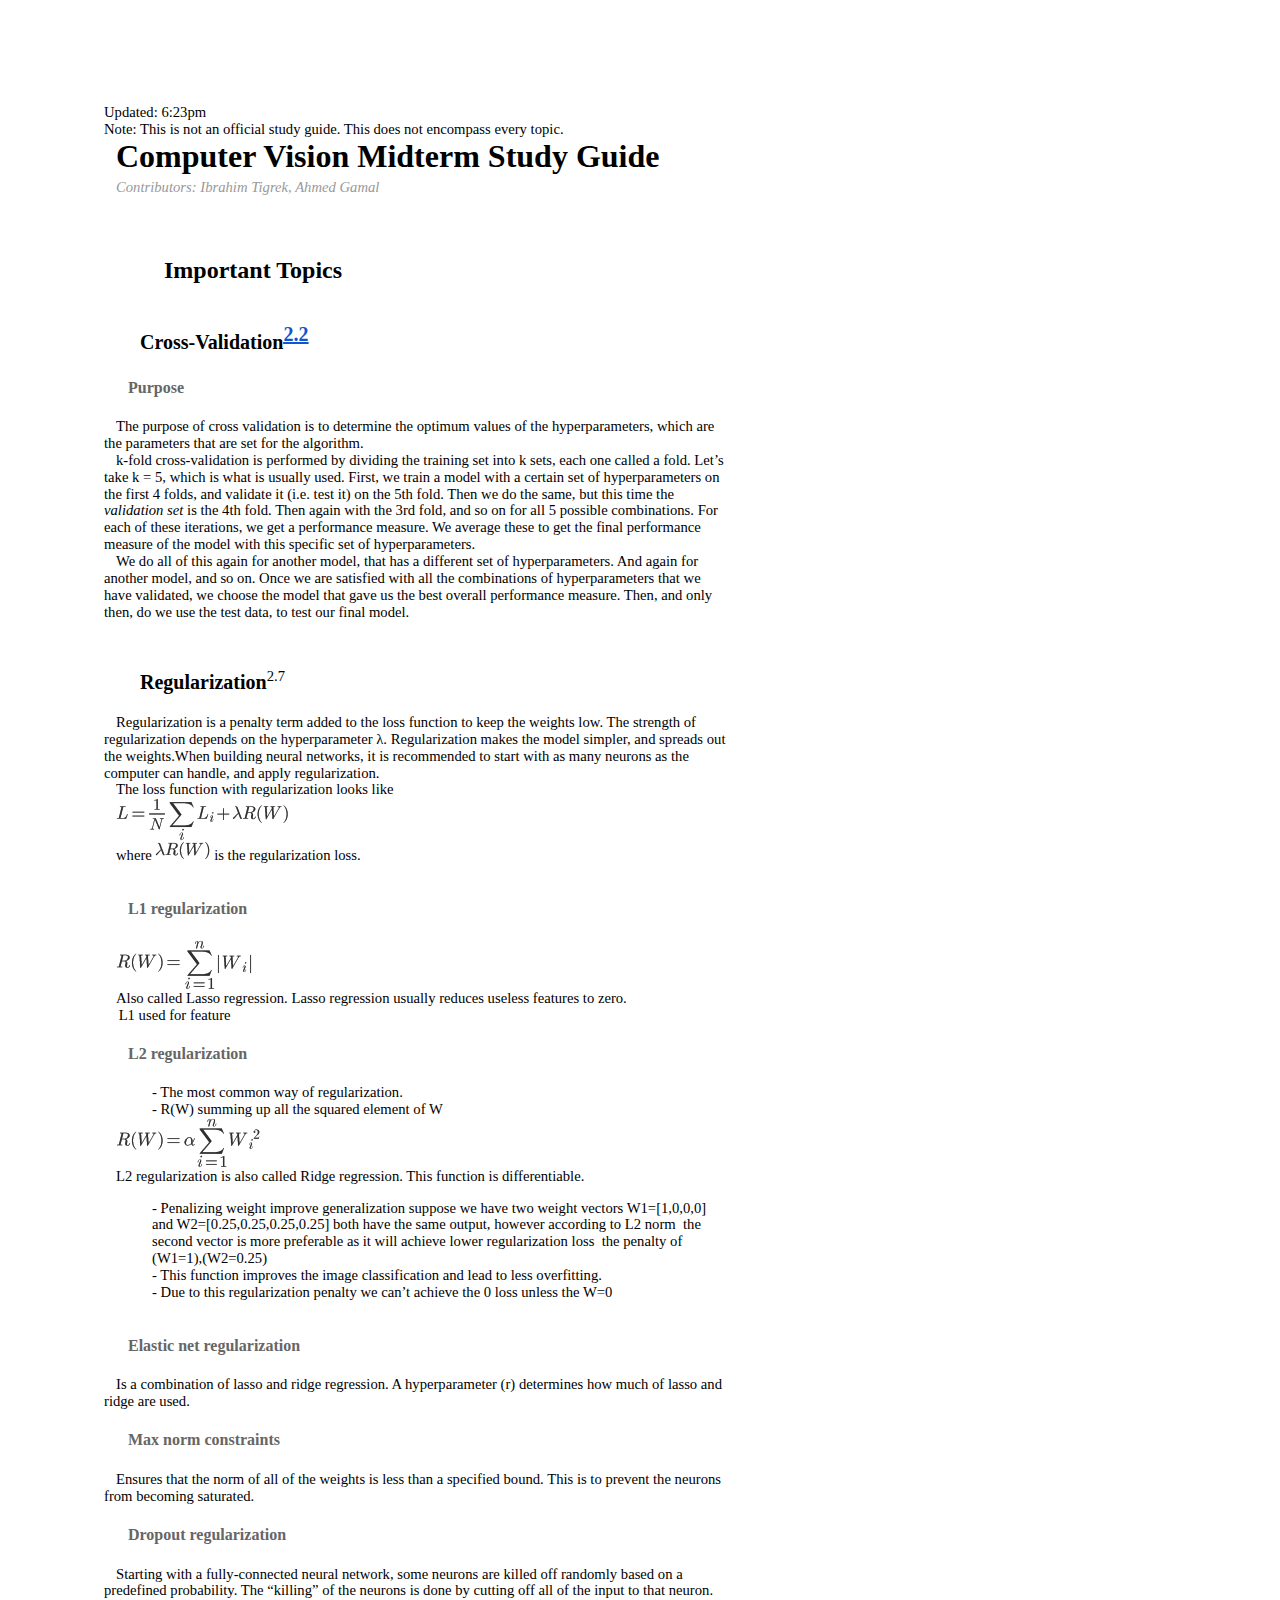
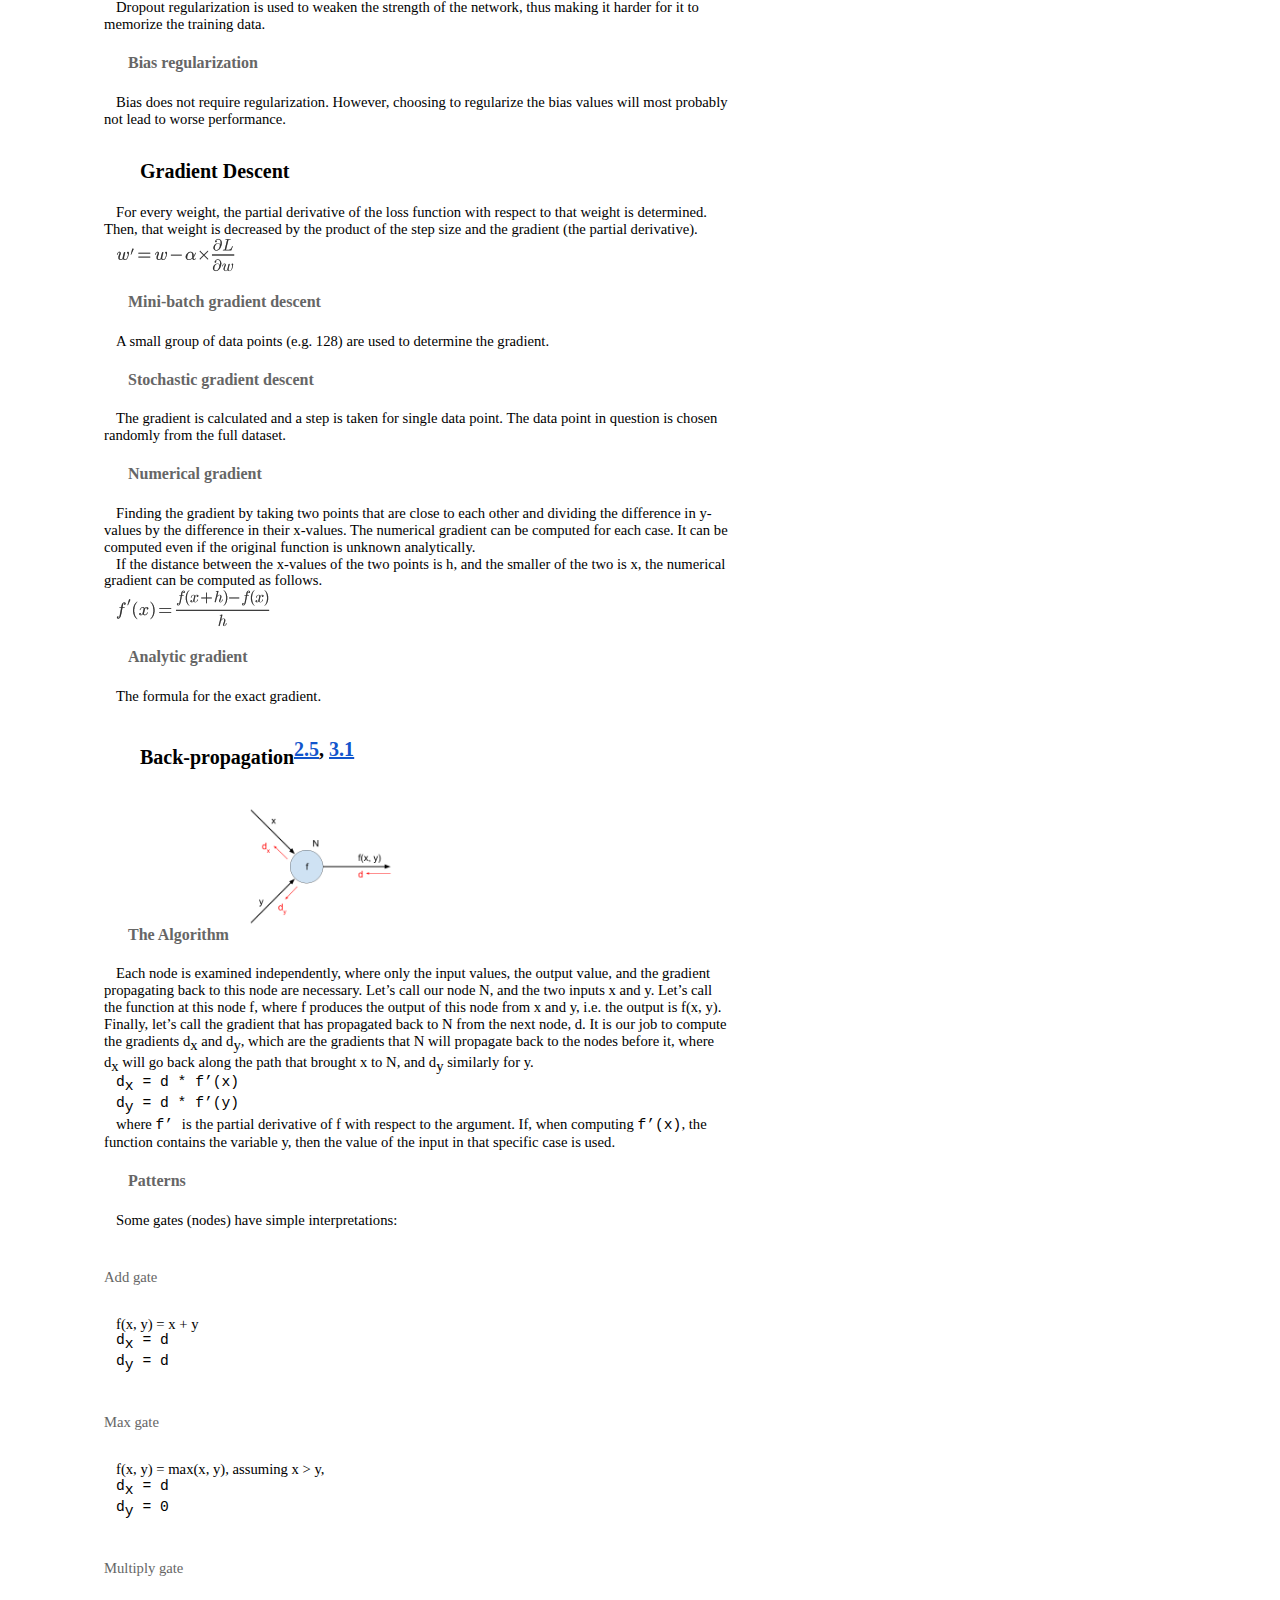
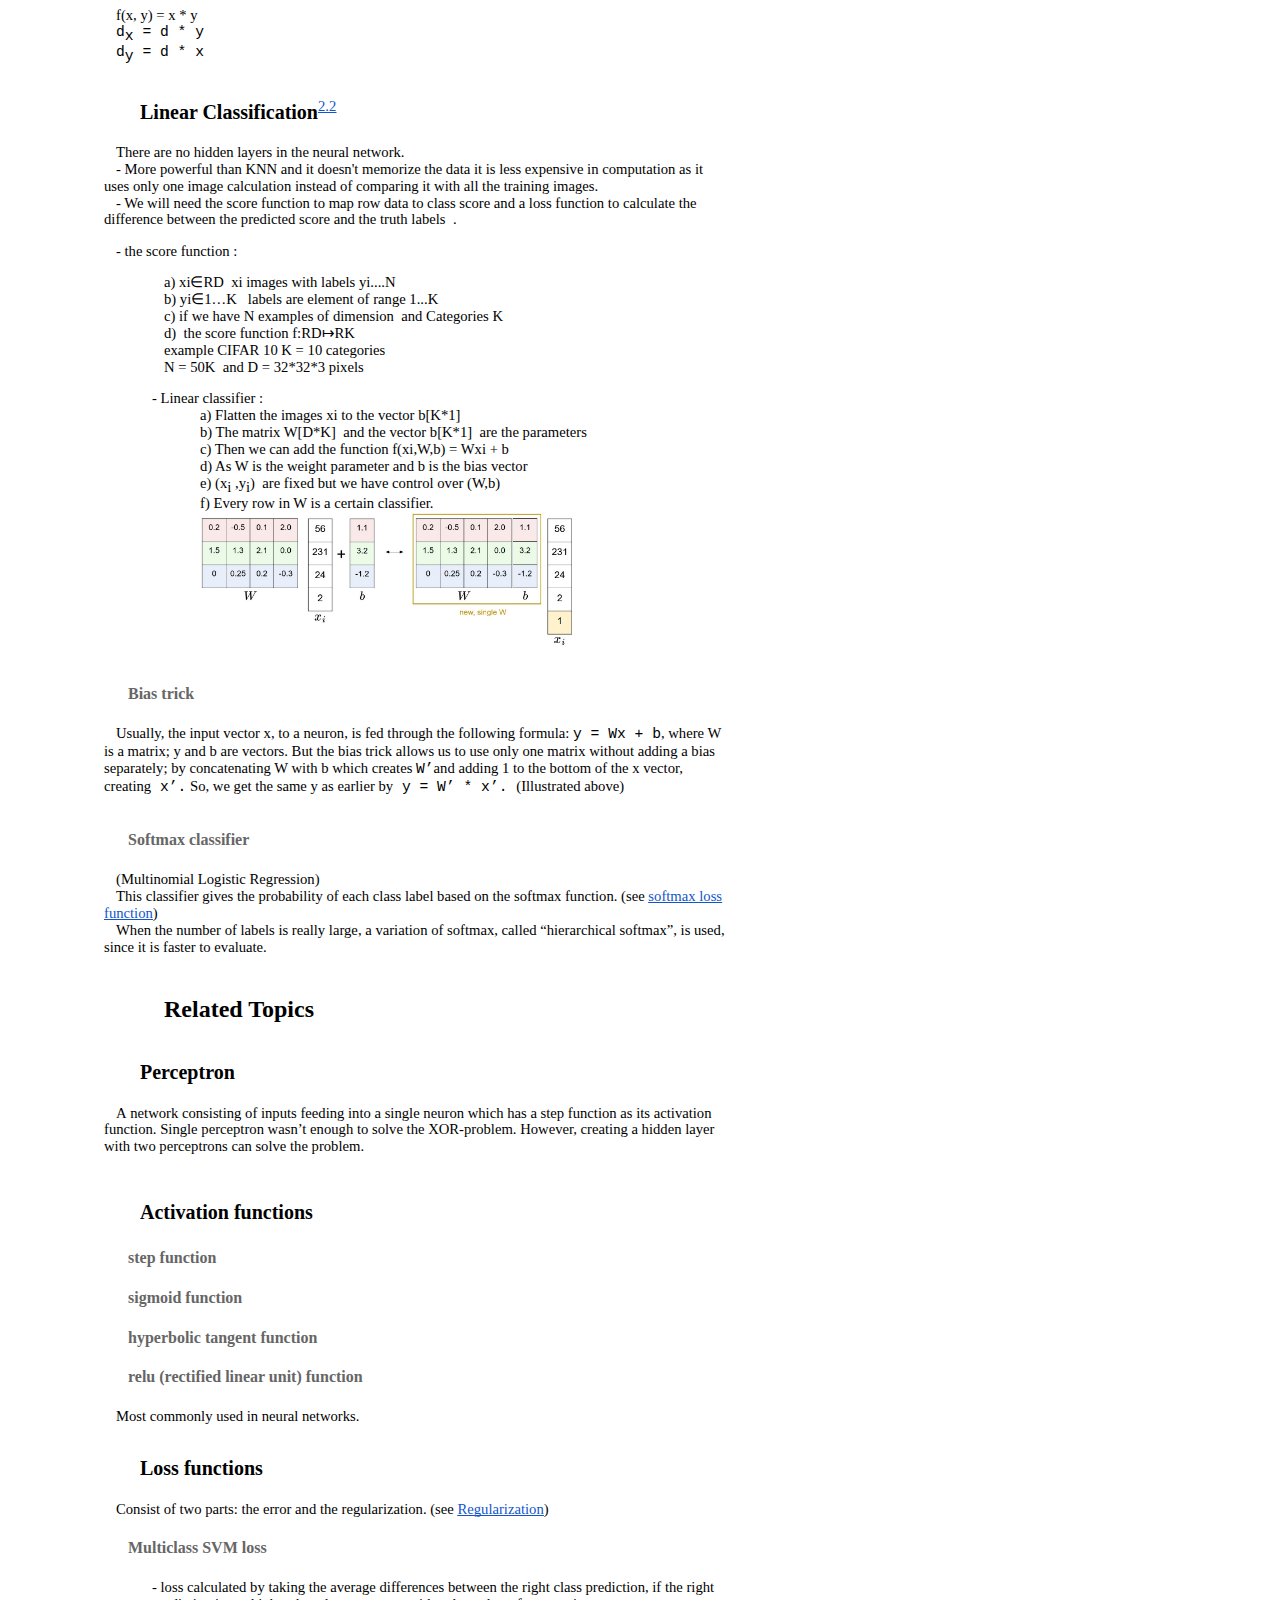
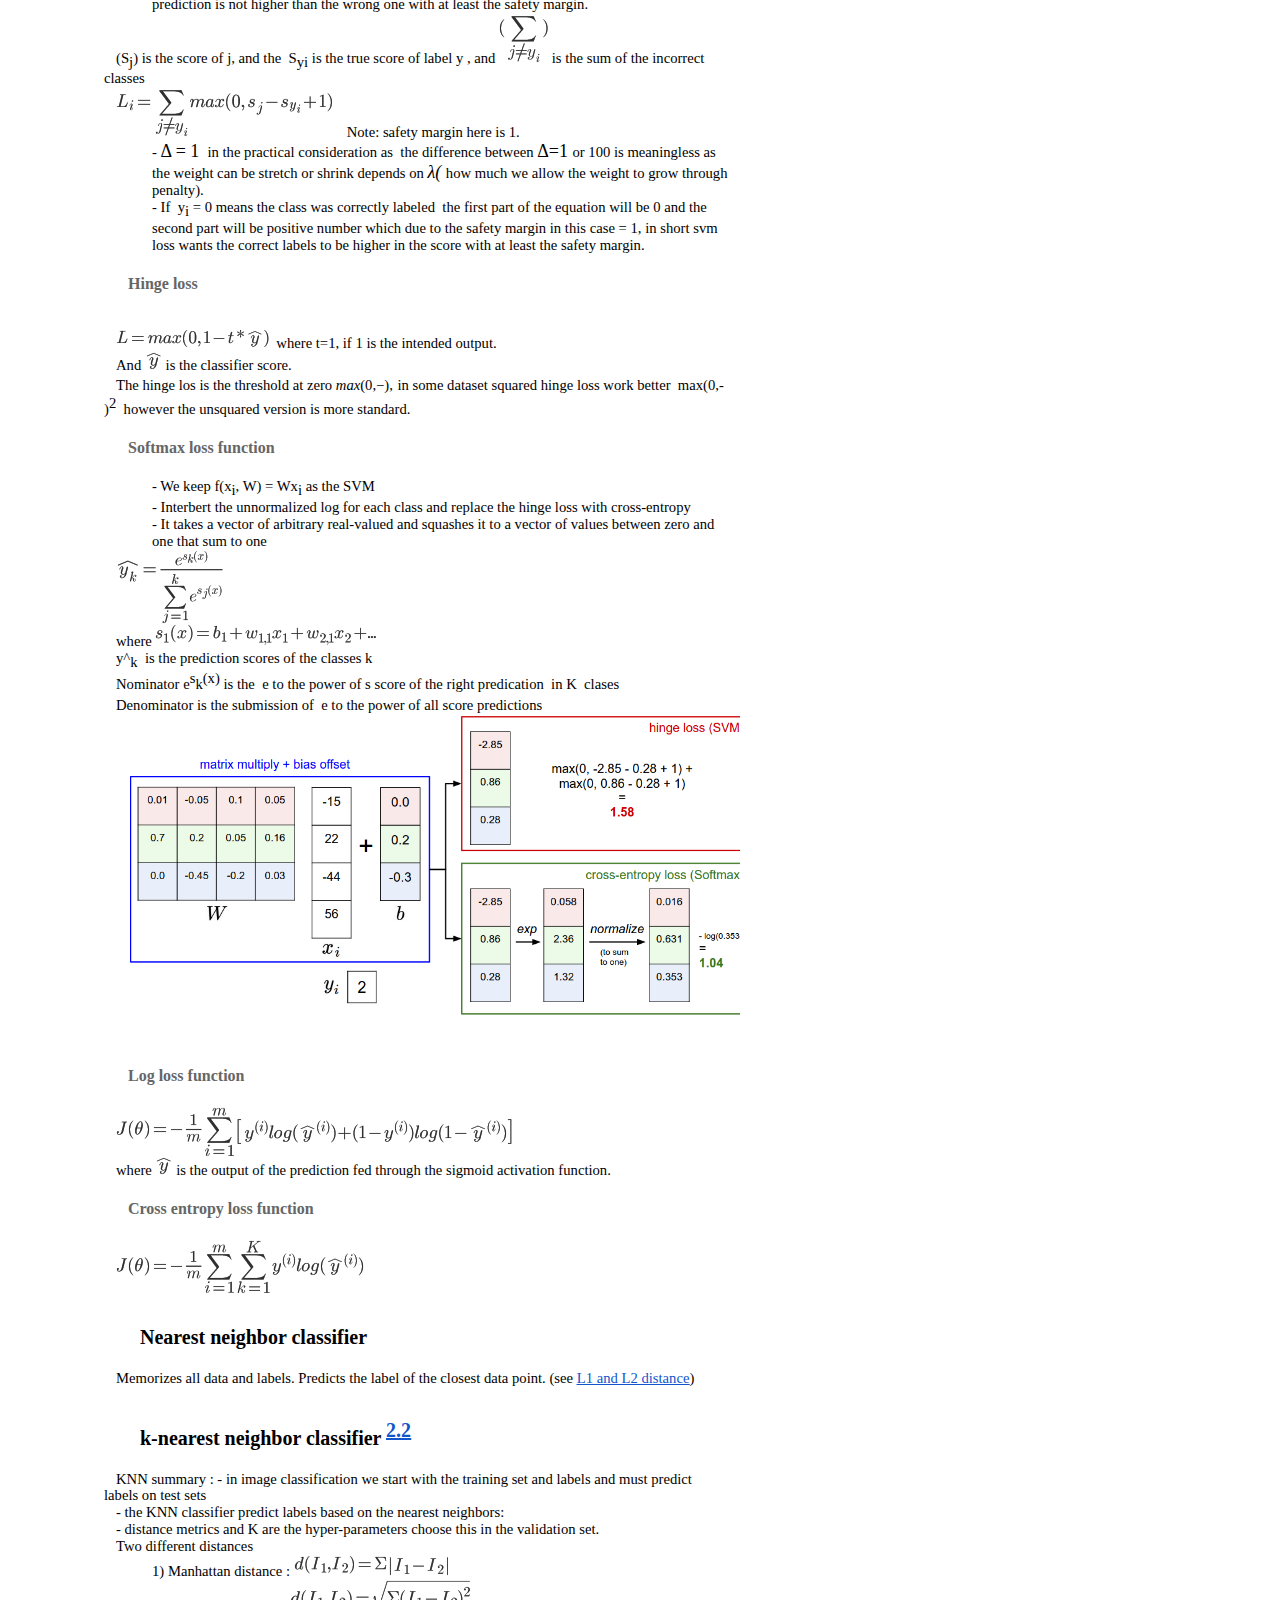
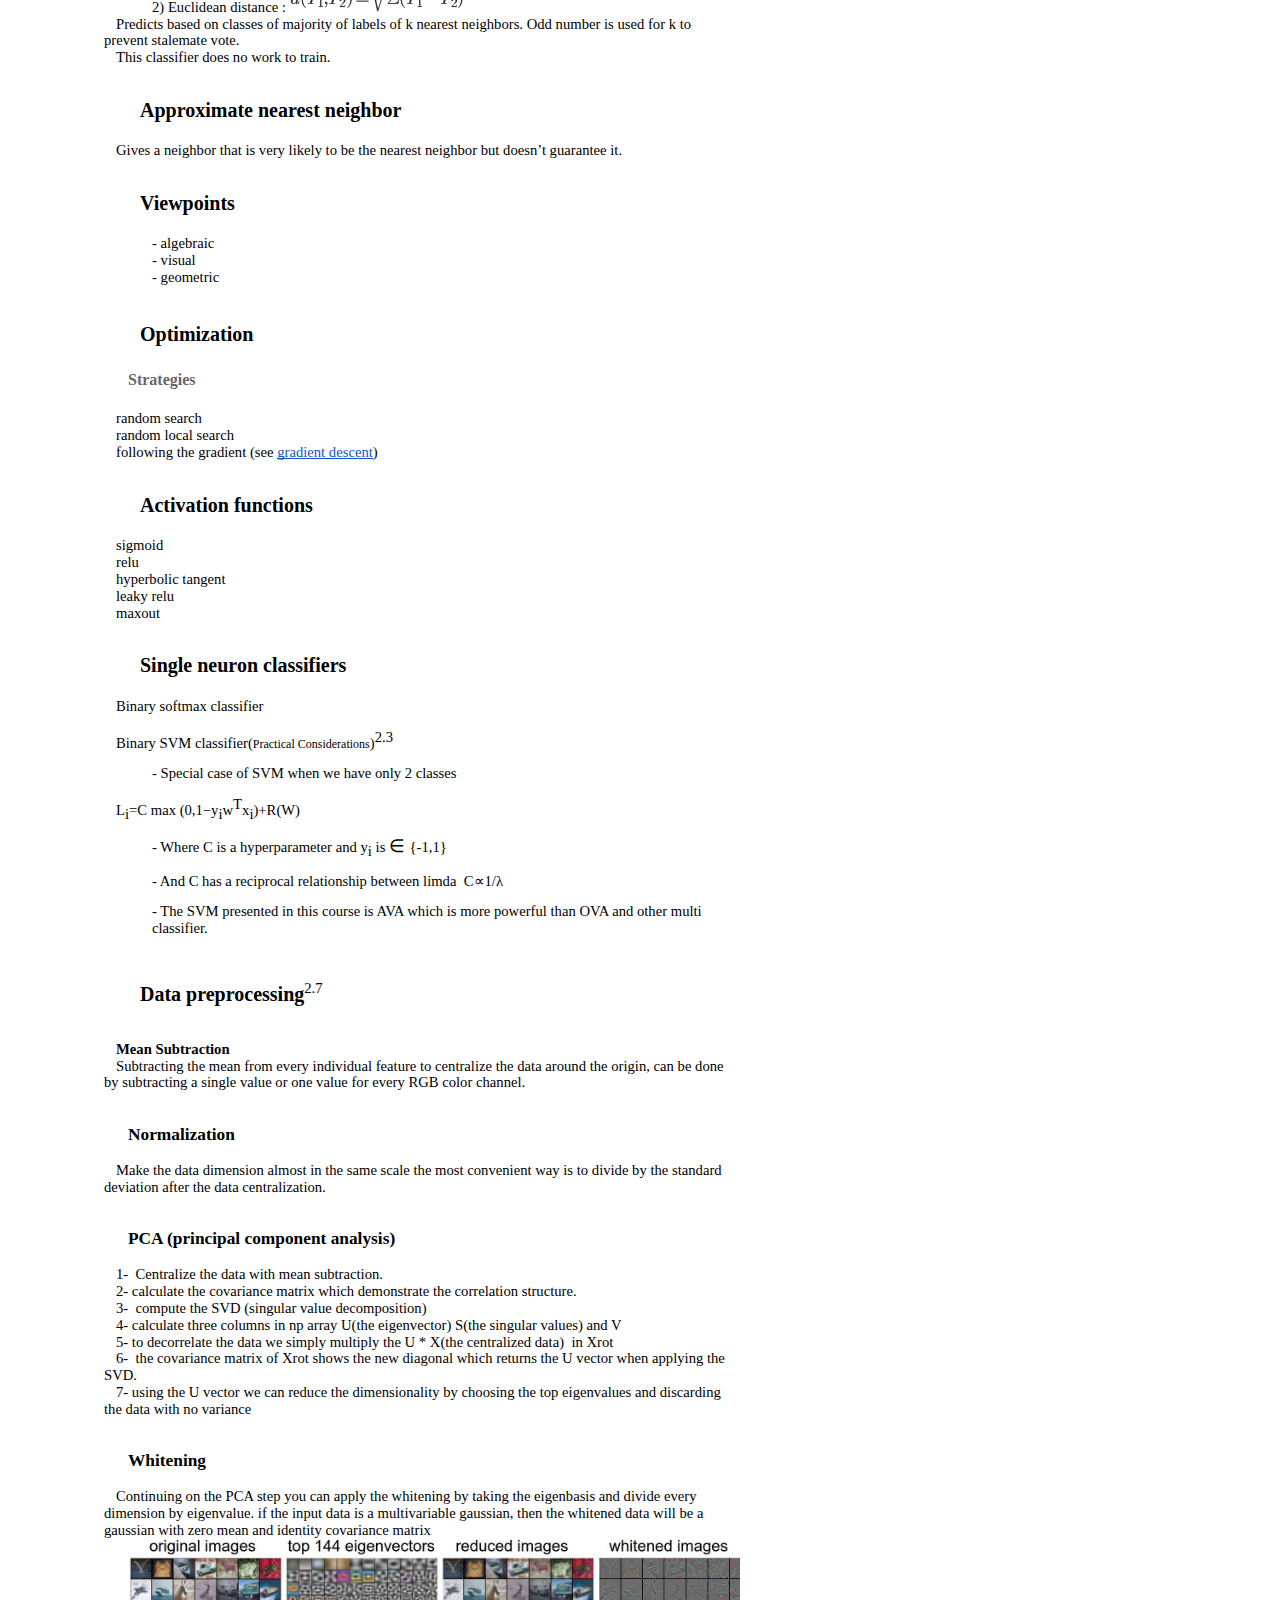
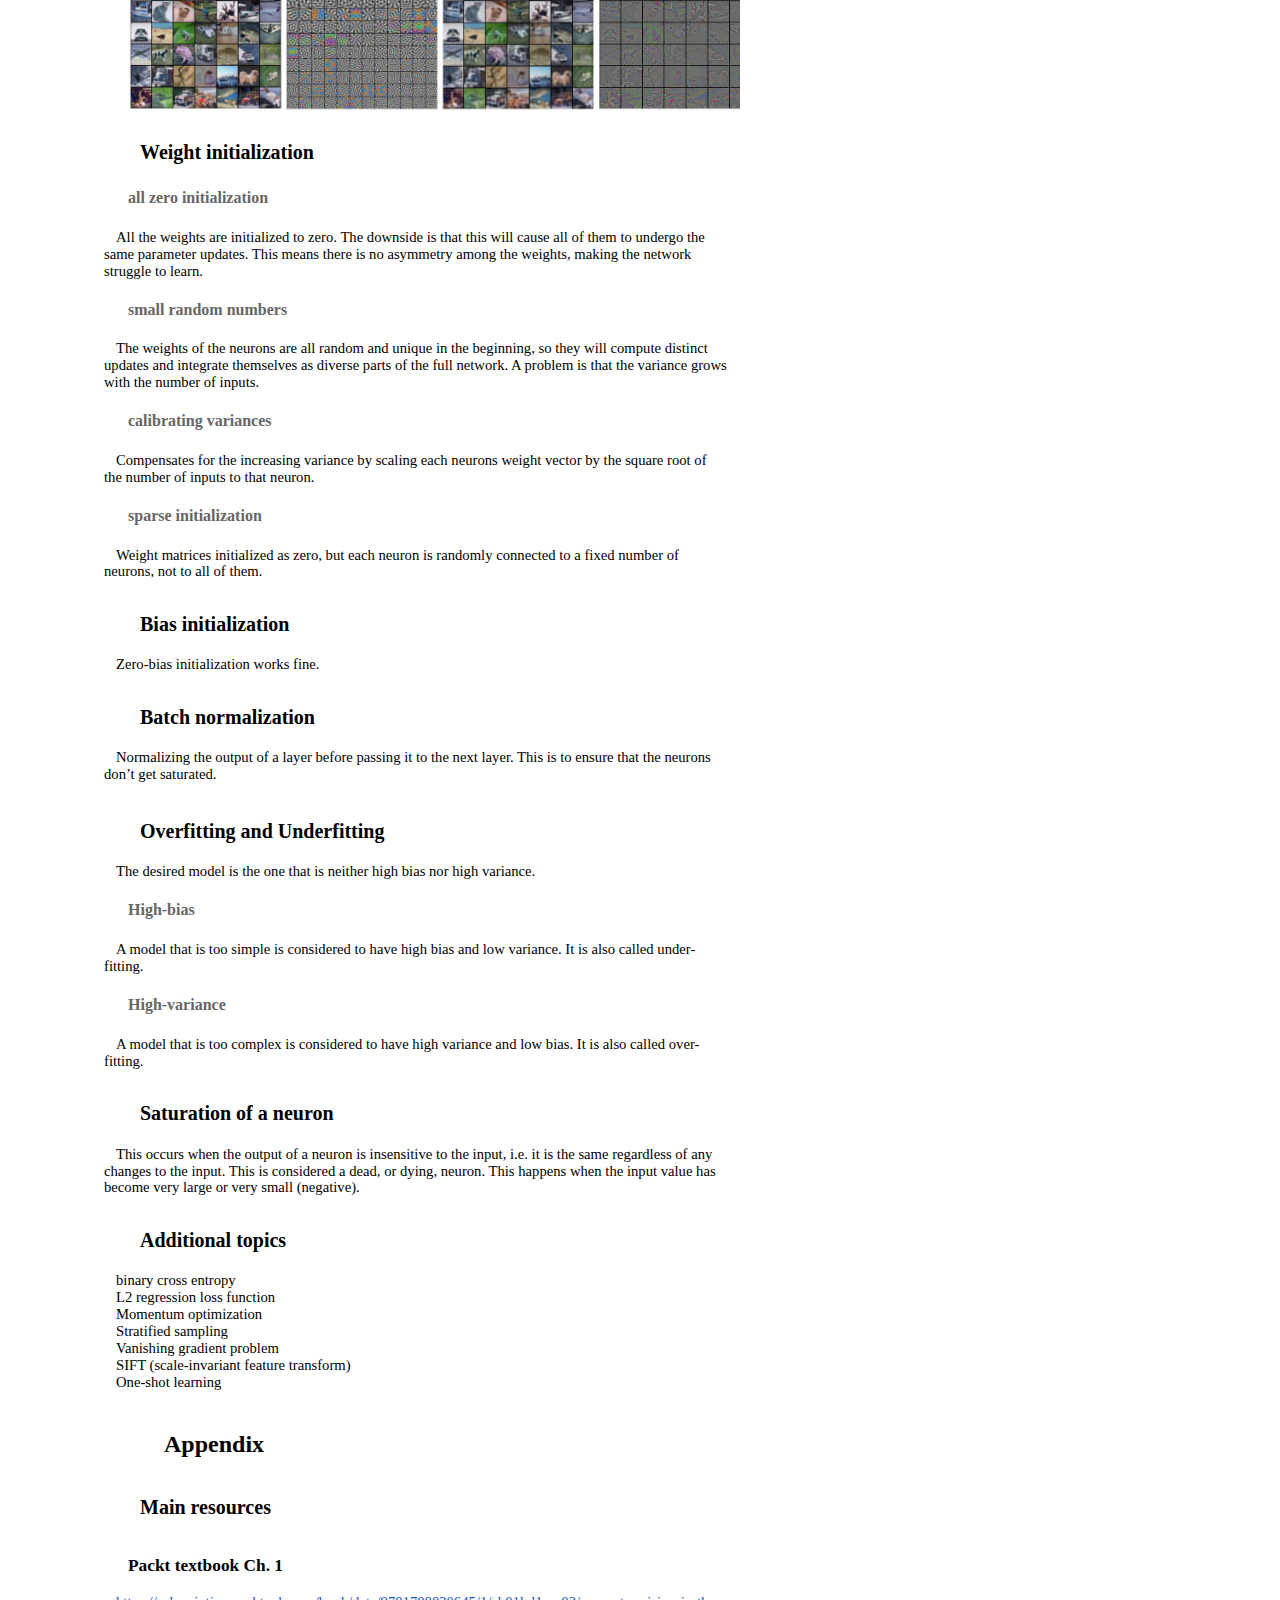
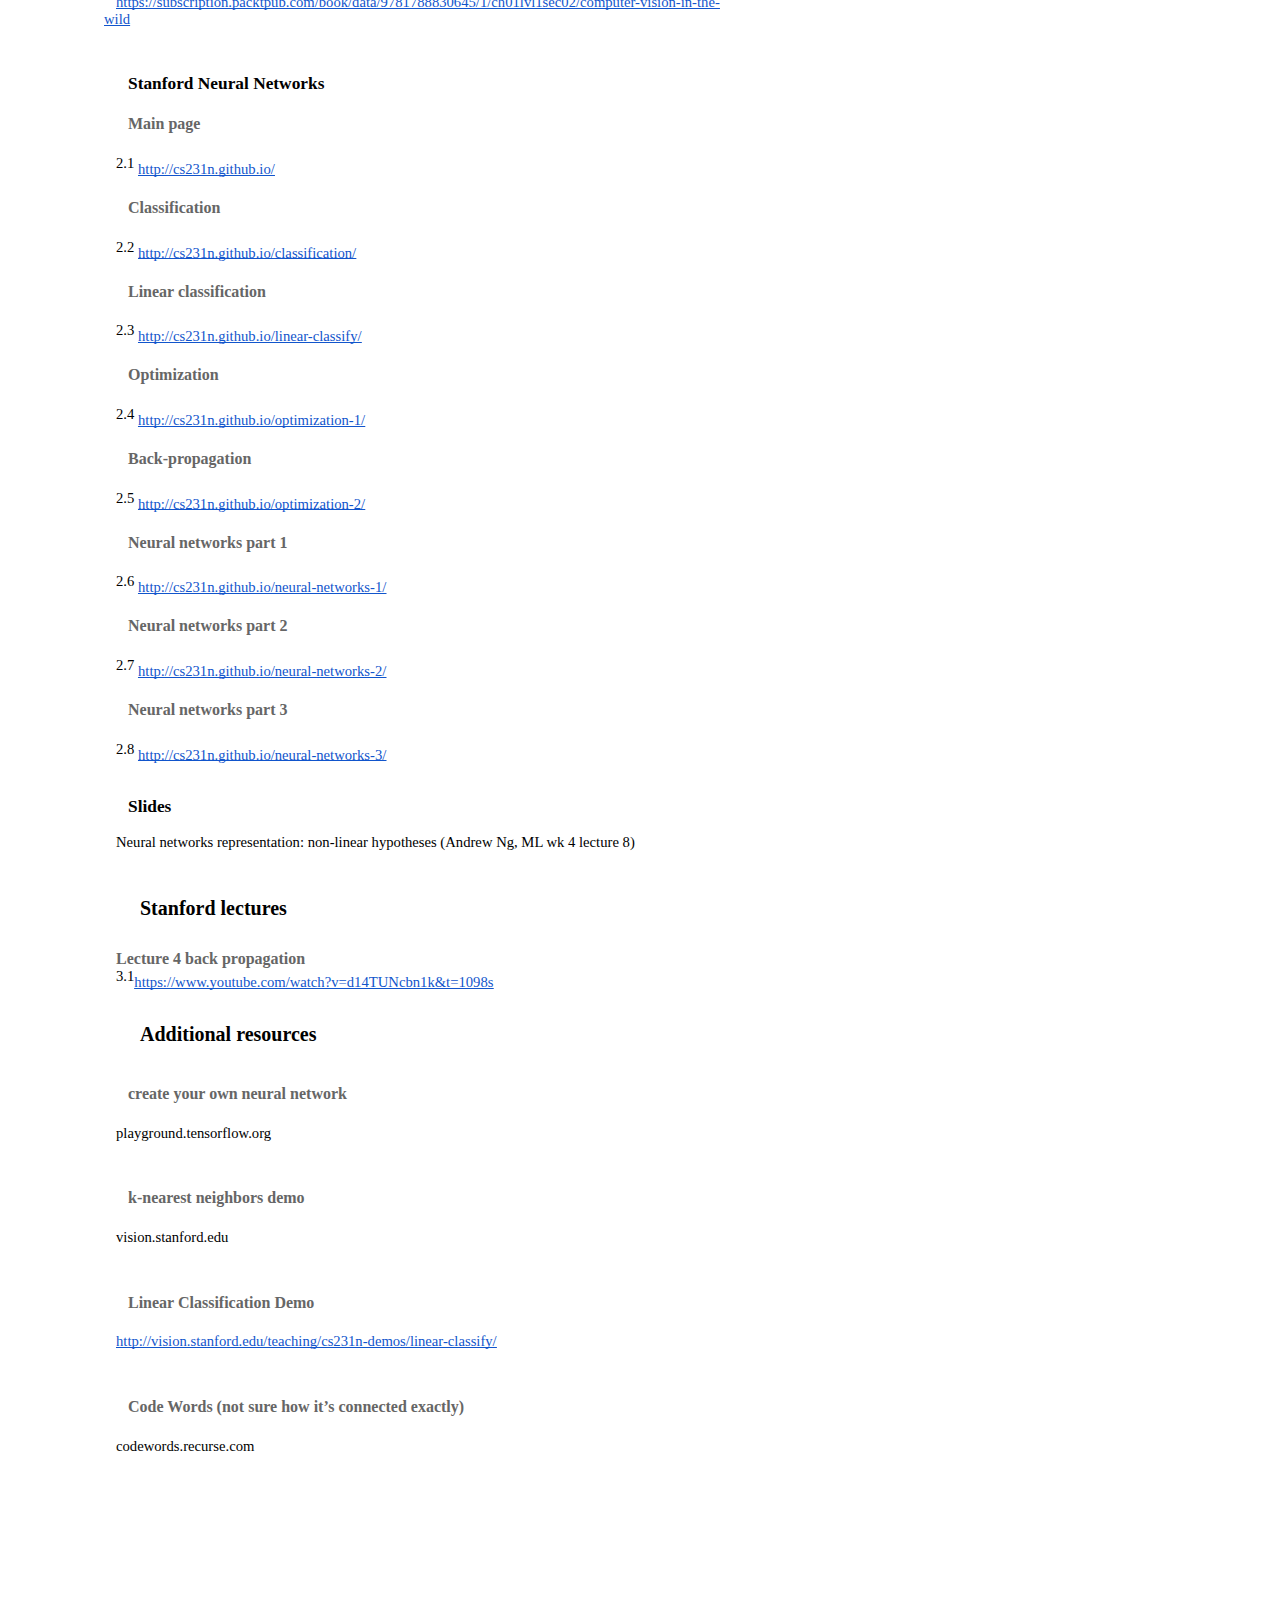
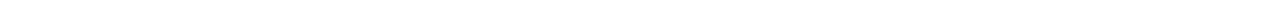
==== commit 3f869b53: "update" ====
--- a/index.html
+++ b/index.html
@@ -57,10 +57,18 @@
         content: "-  "
     }
 
+    ul.lst-kix_lt578i1ly35g-8 {
+        list-style-type: none
+    }
+
     ul.lst-kix_jwbte93xw3td-0 {
         list-style-type: none
     }
 
+    ul.lst-kix_lt578i1ly35g-7 {
+        list-style-type: none
+    }
+
     ul.lst-kix_jwbte93xw3td-4 {
         list-style-type: none
     }
@@ -81,6 +89,10 @@
         list-style-type: none
     }
 
+    ul.lst-kix_lt578i1ly35g-0 {
+        list-style-type: none
+    }
+
     ul.lst-kix_jwbte93xw3td-8 {
         list-style-type: none
     }
@@ -93,14 +105,30 @@
         list-style-type: none
     }
 
+    ul.lst-kix_lt578i1ly35g-2 {
+        list-style-type: none
+    }
+
     ul.lst-kix_jwbte93xw3td-6 {
         list-style-type: none
     }
 
+    ul.lst-kix_lt578i1ly35g-1 {
+        list-style-type: none
+    }
+
     ul.lst-kix_jwbte93xw3td-5 {
         list-style-type: none
     }
 
+    ul.lst-kix_lt578i1ly35g-4 {
+        list-style-type: none
+    }
+
+    ul.lst-kix_lt578i1ly35g-3 {
+        list-style-type: none
+    }
+
     .lst-kix_kevuw7nat4u0-6>li:before {
         content: "\0025cf  "
     }
@@ -111,6 +139,14 @@
 
     .lst-kix_mbq35qj9hsqb-1>li:before {
         content: "-  "
+    }
+
+    ul.lst-kix_lt578i1ly35g-6 {
+        list-style-type: none
+    }
+
+    ul.lst-kix_lt578i1ly35g-5 {
+        list-style-type: none
     }
 
     .lst-kix_ca89skfh28u5-2>li:before {
@@ -189,6 +225,26 @@
         content: "\0025cb  "
     }
 
+    .lst-kix_lt578i1ly35g-5>li:before {
+        content: "-  "
+    }
+
+    .lst-kix_lt578i1ly35g-4>li:before {
+        content: "-  "
+    }
+
+    .lst-kix_lt578i1ly35g-6>li:before {
+        content: "-  "
+    }
+
+    .lst-kix_lt578i1ly35g-3>li:before {
+        content: "-  "
+    }
+
+    .lst-kix_lt578i1ly35g-7>li:before {
+        content: "-  "
+    }
+
     ul.lst-kix_41hc7a3xqlgz-1 {
         list-style-type: none
     }
@@ -289,6 +345,10 @@
         list-style-type: none
     }
 
+    .lst-kix_lt578i1ly35g-1>li:before {
+        content: "-  "
+    }
+
     .lst-kix_s3183918wdsy-5>li {
         counter-increment: lst-ctn-kix_s3183918wdsy-5
     }
@@ -297,6 +357,14 @@
         counter-increment: lst-ctn-kix_s3183918wdsy-8
     }
 
+    .lst-kix_lt578i1ly35g-0>li:before {
+        content: "-  "
+    }
+
+    .lst-kix_lt578i1ly35g-2>li:before {
+        content: "-  "
+    }
+
     .lst-kix_41hc7a3xqlgz-3>li:before {
         content: "\0025cf  "
     }
@@ -325,6 +393,10 @@
         list-style-type: none
     }
 
+    .lst-kix_lt578i1ly35g-8>li:before {
+        content: "-  "
+    }
+
     ul.lst-kix_mbq35qj9hsqb-4 {
         list-style-type: none
     }
@@ -338,6 +410,10 @@
     }
 
     ul.lst-kix_mbq35qj9hsqb-7 {
+        list-style-type: none
+    }
+
+    ul.lst-kix_uf07loqdno8m-8 {
         list-style-type: none
     }
 
@@ -345,10 +421,22 @@
         counter-increment: lst-ctn-kix_muss065vu37-4
     }
 
+    ul.lst-kix_uf07loqdno8m-7 {
+        list-style-type: none
+    }
+
     ol.lst-kix_s3183918wdsy-7.start {
         counter-reset: lst-ctn-kix_s3183918wdsy-7 0
     }
 
+    ul.lst-kix_uf07loqdno8m-6 {
+        list-style-type: none
+    }
+
+    ul.lst-kix_uf07loqdno8m-5 {
+        list-style-type: none
+    }
+
     ul.lst-kix_mbq35qj9hsqb-2 {
         list-style-type: none
     }
@@ -365,10 +453,34 @@
         list-style-type: none
     }
 
+    ul.lst-kix_uf07loqdno8m-0 {
+        list-style-type: none
+    }
+
+    ul.lst-kix_uf07loqdno8m-4 {
+        list-style-type: none
+    }
+
     .lst-kix_bzf39rp48c5-7>li:before {
         content: "\0025cb  "
     }
 
+    ul.lst-kix_uf07loqdno8m-3 {
+        list-style-type: none
+    }
+
+    ul.lst-kix_uf07loqdno8m-2 {
+        list-style-type: none
+    }
+
+    .lst-kix_68albu9x6lhe-0>li:before {
+        content: "-  "
+    }
+
+    ul.lst-kix_uf07loqdno8m-1 {
+        list-style-type: none
+    }
+
     .lst-kix_bzf39rp48c5-1>li:before {
         content: "\0025cb  "
     }
@@ -397,6 +509,14 @@
         list-style-type: none
     }
 
+    .lst-kix_68albu9x6lhe-2>li:before {
+        content: "-  "
+    }
+
+    .lst-kix_68albu9x6lhe-6>li:before {
+        content: "-  "
+    }
+
     ul.lst-kix_7mmhsfv5wlqq-6 {
         list-style-type: none
     }
@@ -415,6 +535,10 @@
 
     ul.lst-kix_7mmhsfv5wlqq-0 {
         list-style-type: none
+    }
+
+    .lst-kix_68albu9x6lhe-4>li:before {
+        content: "-  "
     }
 
     ol.lst-kix_muss065vu37-0.start {
@@ -625,12 +749,20 @@
         list-style-type: none
     }
 
+    .lst-kix_76u0k7lf7tbm-4>li:before {
+        content: "-  "
+    }
+
     .lst-kix_mfv57qacdb2q-0>li:before {
         content: "-  "
     }
 
     .lst-kix_csnx2t6mi4dz-7>li:before {
         content: "\0025cb  "
+    }
+
+    .lst-kix_76u0k7lf7tbm-5>li:before {
+        content: "-  "
     }
 
     ol.lst-kix_muss065vu37-7.start {
@@ -641,10 +773,18 @@
         content: "-  "
     }
 
+    .lst-kix_76u0k7lf7tbm-0>li:before {
+        content: "-  "
+    }
+
     .lst-kix_mfv57qacdb2q-4>li:before {
         content: "-  "
     }
 
+    .lst-kix_76u0k7lf7tbm-1>li:before {
+        content: "-  "
+    }
+
     .lst-kix_csnx2t6mi4dz-6>li:before {
         content: "\0025cf  "
     }
@@ -669,10 +809,50 @@
         content: "-  "
     }
 
+    ul.lst-kix_76u0k7lf7tbm-1 {
+        list-style-type: none
+    }
+
     .lst-kix_o3r0171bkekx-1>li:before {
         content: "\0025cb  "
     }
 
+    ul.lst-kix_68albu9x6lhe-7 {
+        list-style-type: none
+    }
+
+    ul.lst-kix_76u0k7lf7tbm-2 {
+        list-style-type: none
+    }
+
+    ul.lst-kix_68albu9x6lhe-8 {
+        list-style-type: none
+    }
+
+    ul.lst-kix_76u0k7lf7tbm-3 {
+        list-style-type: none
+    }
+
+    ul.lst-kix_76u0k7lf7tbm-4 {
+        list-style-type: none
+    }
+
+    ul.lst-kix_76u0k7lf7tbm-5 {
+        list-style-type: none
+    }
+
+    ul.lst-kix_76u0k7lf7tbm-6 {
+        list-style-type: none
+    }
+
+    ul.lst-kix_76u0k7lf7tbm-7 {
+        list-style-type: none
+    }
+
+    ul.lst-kix_76u0k7lf7tbm-8 {
+        list-style-type: none
+    }
+
     .lst-kix_jwbte93xw3td-5>li:before {
         content: "\0025a0  "
     }
@@ -681,11 +861,23 @@
         list-style-type: none
     }
 
+    .lst-kix_68albu9x6lhe-7>li:before {
+        content: "-  "
+    }
+
     ul.lst-kix_fg2trobidd02-6 {
         list-style-type: none
     }
 
+    ul.lst-kix_68albu9x6lhe-0 {
+        list-style-type: none
+    }
+
     ul.lst-kix_fg2trobidd02-5 {
+        list-style-type: none
+    }
+
+    ul.lst-kix_68albu9x6lhe-1 {
         list-style-type: none
     }
 
@@ -701,14 +893,26 @@
         list-style-type: none
     }
 
+    ul.lst-kix_68albu9x6lhe-2 {
+        list-style-type: none
+    }
+
     ul.lst-kix_fg2trobidd02-3 {
         list-style-type: none
     }
 
+    ul.lst-kix_68albu9x6lhe-3 {
+        list-style-type: none
+    }
+
     ul.lst-kix_fg2trobidd02-2 {
         list-style-type: none
     }
 
+    ul.lst-kix_68albu9x6lhe-4 {
+        list-style-type: none
+    }
+
     .lst-kix_o3r0171bkekx-4>li:before {
         content: "\0025cb  "
     }
@@ -721,10 +925,22 @@
         list-style-type: none
     }
 
+    ul.lst-kix_68albu9x6lhe-5 {
+        list-style-type: none
+    }
+
+    ul.lst-kix_76u0k7lf7tbm-0 {
+        list-style-type: none
+    }
+
     ul.lst-kix_fg2trobidd02-0 {
         list-style-type: none
     }
 
+    ul.lst-kix_68albu9x6lhe-6 {
+        list-style-type: none
+    }
+
     .lst-kix_jwbte93xw3td-1>li:before {
         content: "\0025cb  "
     }
@@ -749,6 +965,10 @@
         content: "\0025a0  "
     }
 
+    .lst-kix_uf07loqdno8m-6>li:before {
+        content: "-  "
+    }
+
     ul.lst-kix_pw561kwiw4m0-5 {
         list-style-type: none
     }
@@ -777,6 +997,10 @@
         list-style-type: none
     }
 
+    .lst-kix_uf07loqdno8m-5>li:before {
+        content: "-  "
+    }
+
     ul.lst-kix_pw561kwiw4m0-3 {
         list-style-type: none
     }
@@ -825,11 +1049,27 @@
         list-style-type: none
     }
 
+    .lst-kix_76u0k7lf7tbm-8>li:before {
+        content: "-  "
+    }
+
+    .lst-kix_uf07loqdno8m-2>li:before {
+        content: "-  "
+    }
+
+    .lst-kix_uf07loqdno8m-1>li:before {
+        content: "-  "
+    }
+
     .lst-kix_o3r0171bkekx-8>li:before {
         content: "\0025a0  "
     }
 
     .lst-kix_7mmhsfv5wlqq-2>li:before {
+        content: "-  "
+    }
+
+    .lst-kix_7x021lqey7sq-8>li:before {
         content: "-  "
     }
 
@@ -857,6 +1097,10 @@
         counter-increment: lst-ctn-kix_s3183918wdsy-7
     }
 
+    .lst-kix_7x021lqey7sq-0>li:before {
+        content: "-  "
+    }
+
     ul.lst-kix_csnx2t6mi4dz-0 {
         list-style-type: none
     }
@@ -883,6 +1127,10 @@
 
     .lst-kix_bzf39rp48c5-6>li:before {
         content: "\0025cf  "
+    }
+
+    .lst-kix_68albu9x6lhe-3>li:before {
+        content: "-  "
     }
 
     .lst-kix_bzf39rp48c5-2>li:before {
@@ -945,6 +1193,10 @@
         content: "-  "
     }
 
+    .lst-kix_un44sjh7oaby-6>li:before {
+        content: "-  "
+    }
+
     .lst-kix_s3183918wdsy-8>li:before {
         content: ""counter(lst-ctn-kix_s3183918wdsy-8, decimal) ". "
     }
@@ -957,6 +1209,10 @@
         content: "-  "
     }
 
+    .lst-kix_un44sjh7oaby-2>li:before {
+        content: "-  "
+    }
+
     .lst-kix_s3183918wdsy-4>li:before {
         content: "("counter(lst-ctn-kix_s3183918wdsy-4, lower-roman) ") "
     }
@@ -965,6 +1221,10 @@
         counter-reset: lst-ctn-kix_muss065vu37-8 0
     }
 
+    .lst-kix_7x021lqey7sq-4>li:before {
+        content: "-  "
+    }
+
     ul.lst-kix_nj0r7j4h9jqu-4 {
         list-style-type: none
     }
@@ -1061,10 +1321,18 @@
         content: "-  "
     }
 
+    .lst-kix_9yq2uhfsggzt-4>li:before {
+        content: "-  "
+    }
+
     .lst-kix_9wijzkveb989-0>li:before {
         content: "-  "
     }
 
+    .lst-kix_9yq2uhfsggzt-3>li:before {
+        content: "-  "
+    }
+
     .lst-kix_pw561kwiw4m0-2>li:before {
         content: "\0025a0  "
     }
@@ -1073,6 +1341,10 @@
         content: "-  "
     }
 
+    ul.lst-kix_9yq2uhfsggzt-5 {
+        list-style-type: none
+    }
+
     .lst-kix_9wijzkveb989-6>li:before {
         content: "-  "
     }
@@ -1081,6 +1353,10 @@
         list-style-type: none
     }
 
+    ul.lst-kix_9yq2uhfsggzt-4 {
+        list-style-type: none
+    }
+
     .lst-kix_k90m6otahfkd-0>li:before {
         content: "\0025cf  "
     }
@@ -1089,10 +1365,18 @@
         list-style-type: none
     }
 
+    ul.lst-kix_9yq2uhfsggzt-3 {
+        list-style-type: none
+    }
+
     ul.lst-kix_srn8alsb0dhk-3 {
         list-style-type: none
     }
 
+    ul.lst-kix_9yq2uhfsggzt-2 {
+        list-style-type: none
+    }
+
     .lst-kix_pw561kwiw4m0-7>li:before {
         content: "\0025cb  "
     }
@@ -1109,10 +1393,18 @@
         content: "-  "
     }
 
+    ul.lst-kix_9yq2uhfsggzt-1 {
+        list-style-type: none
+    }
+
     ul.lst-kix_srn8alsb0dhk-1 {
         list-style-type: none
     }
 
+    ul.lst-kix_9yq2uhfsggzt-0 {
+        list-style-type: none
+    }
+
     .lst-kix_k90m6otahfkd-1>li:before {
         content: "\0025cb  "
     }
@@ -1125,6 +1417,10 @@
         list-style-type: none
     }
 
+    .lst-kix_9yq2uhfsggzt-5>li:before {
+        content: "-  "
+    }
+
     .lst-kix_9wijzkveb989-5>li:before {
         content: "-  "
     }
@@ -1141,6 +1437,10 @@
         content: "-  "
     }
 
+    .lst-kix_9yq2uhfsggzt-6>li:before {
+        content: "-  "
+    }
+
     .lst-kix_9wijzkveb989-2>li:before {
         content: "-  "
     }
@@ -1153,10 +1453,18 @@
         content: "-  "
     }
 
+    .lst-kix_9yq2uhfsggzt-8>li:before {
+        content: "-  "
+    }
+
     .lst-kix_9wijzkveb989-4>li:before {
         content: "-  "
     }
 
+    .lst-kix_9yq2uhfsggzt-7>li:before {
+        content: "-  "
+    }
+
     .lst-kix_9wijzkveb989-3>li:before {
         content: "-  "
     }
@@ -1167,20 +1475,52 @@
 
     .lst-kix_gp1ibqp1zuuw-7>li:before {
         content: "-  "
+    }
+
+    ul.lst-kix_un44sjh7oaby-1 {
+        list-style-type: none
+    }
+
+    ul.lst-kix_un44sjh7oaby-2 {
+        list-style-type: none
+    }
+
+    ul.lst-kix_un44sjh7oaby-3 {
+        list-style-type: none
+    }
+
+    ul.lst-kix_un44sjh7oaby-4 {
+        list-style-type: none
+    }
+
+    ul.lst-kix_un44sjh7oaby-5 {
+        list-style-type: none
     }
 
     .lst-kix_s3183918wdsy-3>li {
         counter-increment: lst-ctn-kix_s3183918wdsy-3
     }
 
+    ul.lst-kix_un44sjh7oaby-6 {
+        list-style-type: none
+    }
+
     .lst-kix_upn6eul5dnav-0>li:before {
         content: "-  "
     }
 
+    ul.lst-kix_un44sjh7oaby-7 {
+        list-style-type: none
+    }
+
     ul.lst-kix_o3r0171bkekx-0 {
         list-style-type: none
     }
 
+    ul.lst-kix_un44sjh7oaby-8 {
+        list-style-type: none
+    }
+
     .lst-kix_mbzrtzx2wb9v-8>li:before {
         content: "-  "
     }
@@ -1189,6 +1529,10 @@
         content: "-  "
     }
 
+    ul.lst-kix_9yq2uhfsggzt-8 {
+        list-style-type: none
+    }
+
     .lst-kix_upn6eul5dnav-6>li:before {
         content: "-  "
     }
@@ -1197,10 +1541,30 @@
         content: "-  "
     }
 
+    ul.lst-kix_9yq2uhfsggzt-7 {
+        list-style-type: none
+    }
+
+    ul.lst-kix_un44sjh7oaby-0 {
+        list-style-type: none
+    }
+
+    ul.lst-kix_9yq2uhfsggzt-6 {
+        list-style-type: none
+    }
+
+    .lst-kix_9yq2uhfsggzt-2>li:before {
+        content: "-  "
+    }
+
     .lst-kix_upn6eul5dnav-4>li:before {
         content: "-  "
     }
 
+    .lst-kix_9yq2uhfsggzt-1>li:before {
+        content: "-  "
+    }
+
     .lst-kix_gp1ibqp1zuuw-1>li:before {
         content: "-  "
     }
@@ -1214,6 +1578,10 @@
     }
 
     .lst-kix_upn6eul5dnav-1>li:before {
+        content: "-  "
+    }
+
+    .lst-kix_9yq2uhfsggzt-0>li:before {
         content: "-  "
     }
 
@@ -1377,6 +1745,10 @@
         list-style-type: none
     }
 
+    .lst-kix_7x021lqey7sq-1>li:before {
+        content: "-  "
+    }
+
     .lst-kix_yp1d32cd33ka-1>li:before {
         content: "\0025cb  "
     }
@@ -1541,6 +1913,10 @@
         content: "\0025cf  "
     }
 
+    .lst-kix_un44sjh7oaby-7>li:before {
+        content: "-  "
+    }
+
     ul.lst-kix_hhnnp2o6wu1x-5 {
         list-style-type: none
     }
@@ -1565,6 +1941,10 @@
         content: ""counter(lst-ctn-kix_muss065vu37-8, lower-roman) ". "
     }
 
+    .lst-kix_un44sjh7oaby-5>li:before {
+        content: "-  "
+    }
+
     ul.lst-kix_hhnnp2o6wu1x-7 {
         list-style-type: none
     }
@@ -1585,6 +1965,14 @@
         list-style-type: none
     }
 
+    .lst-kix_un44sjh7oaby-3>li:before {
+        content: "-  "
+    }
+
+    .lst-kix_7x021lqey7sq-3>li:before {
+        content: "-  "
+    }
+
     .lst-kix_muss065vu37-2>li:before {
         content: ""counter(lst-ctn-kix_muss065vu37-2, lower-roman) ") "
     }
@@ -1609,6 +1997,18 @@
         content: "("counter(lst-ctn-kix_s3183918wdsy-5, decimal) ") "
     }
 
+    .lst-kix_7x021lqey7sq-5>li:before {
+        content: "-  "
+    }
+
+    .lst-kix_7x021lqey7sq-7>li:before {
+        content: "-  "
+    }
+
+    .lst-kix_un44sjh7oaby-1>li:before {
+        content: "-  "
+    }
+
     ol.lst-kix_s3183918wdsy-8.start {
         counter-reset: lst-ctn-kix_s3183918wdsy-8 0
     }
@@ -1645,6 +2045,14 @@
         content: "-  "
     }
 
+    .lst-kix_76u0k7lf7tbm-7>li:before {
+        content: "-  "
+    }
+
+    .lst-kix_76u0k7lf7tbm-6>li:before {
+        content: "-  "
+    }
+
     .lst-kix_nj0r7j4h9jqu-1>li:before {
         content: "\0025cb  "
     }
@@ -1673,6 +2081,10 @@
         list-style-type: none
     }
 
+    .lst-kix_76u0k7lf7tbm-3>li:before {
+        content: "-  "
+    }
+
     ul.lst-kix_9wijzkveb989-3 {
         list-style-type: none
     }
@@ -1713,8 +2125,16 @@
         content: "\0025cb  "
     }
 
+    .lst-kix_76u0k7lf7tbm-2>li:before {
+        content: "-  "
+    }
+
     .lst-kix_nj0r7j4h9jqu-5>li:before {
         content: "\0025a0  "
+    }
+
+    .lst-kix_uf07loqdno8m-8>li:before {
+        content: "-  "
     }
 
     ul.lst-kix_9wijzkveb989-1 {
@@ -1773,6 +2193,14 @@
         content: "\0025cf  "
     }
 
+    ul.lst-kix_7x021lqey7sq-1 {
+        list-style-type: none
+    }
+
+    ul.lst-kix_7x021lqey7sq-2 {
+        list-style-type: none
+    }
+
     .lst-kix_o3r0171bkekx-2>li:before {
         content: "\0025a0  "
     }
@@ -1781,6 +2209,10 @@
         content: "\0025a0  "
     }
 
+    ul.lst-kix_7x021lqey7sq-0 {
+        list-style-type: none
+    }
+
     ul.lst-kix_8a59cz8kf7xm-6 {
         list-style-type: none
     }
@@ -1837,6 +2269,10 @@
         list-style-type: none
     }
 
+    .lst-kix_68albu9x6lhe-8>li:before {
+        content: "-  "
+    }
+
     ul.lst-kix_yp1d32cd33ka-8 {
         list-style-type: none
     }
@@ -1893,12 +2329,36 @@
         content: "-  "
     }
 
+    ul.lst-kix_7x021lqey7sq-5 {
+        list-style-type: none
+    }
+
+    ul.lst-kix_7x021lqey7sq-6 {
+        list-style-type: none
+    }
+
     .lst-kix_8a59cz8kf7xm-8>li:before {
         content: "-  "
     }
 
+    ul.lst-kix_7x021lqey7sq-3 {
+        list-style-type: none
+    }
+
+    ul.lst-kix_7x021lqey7sq-4 {
+        list-style-type: none
+    }
+
     .lst-kix_jwbte93xw3td-3>li:before {
         content: "\0025cf  "
+    }
+
+    ul.lst-kix_7x021lqey7sq-7 {
+        list-style-type: none
+    }
+
+    ul.lst-kix_7x021lqey7sq-8 {
+        list-style-type: none
     }
 
     ol.lst-kix_s3183918wdsy-4.start {
@@ -1909,6 +2369,14 @@
         counter-increment: lst-ctn-kix_muss065vu37-7
     }
 
+    .lst-kix_uf07loqdno8m-3>li:before {
+        content: "-  "
+    }
+
+    .lst-kix_uf07loqdno8m-7>li:before {
+        content: "-  "
+    }
+
     ul.lst-kix_ca89skfh28u5-2 {
         list-style-type: none
     }
@@ -1929,6 +2397,10 @@
         list-style-type: none
     }
 
+    .lst-kix_uf07loqdno8m-4>li:before {
+        content: "-  "
+    }
+
     ul.lst-kix_ca89skfh28u5-7 {
         list-style-type: none
     }
@@ -1966,6 +2438,10 @@
     }
 
     .lst-kix_8a59cz8kf7xm-0>li:before {
+        content: "-  "
+    }
+
+    .lst-kix_uf07loqdno8m-0>li:before {
         content: "-  "
     }
 
@@ -1989,6 +2465,10 @@
         content: "\0025a0  "
     }
 
+    .lst-kix_68albu9x6lhe-1>li:before {
+        content: "-  "
+    }
+
     .lst-kix_yp1d32cd33ka-4>li:before {
         content: "\0025cb  "
     }
@@ -2031,6 +2511,10 @@
 
     ul.lst-kix_w9ka78va5rsi-7 {
         list-style-type: none
+    }
+
+    .lst-kix_68albu9x6lhe-5>li:before {
+        content: "-  "
     }
 
     ul.lst-kix_w9ka78va5rsi-6 {
@@ -2065,6 +2549,10 @@
         content: "-  "
     }
 
+    .lst-kix_un44sjh7oaby-8>li:before {
+        content: "-  "
+    }
+
     .lst-kix_up8f87x9hiuk-3>li:before {
         content: "\0025cf  "
     }
@@ -2073,6 +2561,14 @@
         counter-reset: lst-ctn-kix_s3183918wdsy-2 0
     }
 
+    .lst-kix_7x021lqey7sq-2>li:before {
+        content: "-  "
+    }
+
+    .lst-kix_un44sjh7oaby-4>li:before {
+        content: "-  "
+    }
+
     .lst-kix_s3183918wdsy-6>li:before {
         content: ""counter(lst-ctn-kix_s3183918wdsy-6, lower-latin) ". "
     }
@@ -2089,8 +2585,16 @@
         content: "("counter(lst-ctn-kix_muss065vu37-5, lower-roman) ") "
     }
 
+    .lst-kix_un44sjh7oaby-0>li:before {
+        content: "-  "
+    }
+
     .lst-kix_s3183918wdsy-2>li:before {
         content: ""counter(lst-ctn-kix_s3183918wdsy-2, decimal) ") "
+    }
+
+    .lst-kix_7x021lqey7sq-6>li:before {
+        content: "-  "
     }
 
     ol {
@@ -2103,7 +2607,7 @@
         padding: 0
     }
 
-    .c1 {
+    .c21 {
         margin-left: 27pt;
         padding-top: 12pt;
         padding-bottom: 3pt;
@@ -2114,7 +2618,18 @@
         text-align: left
     }
 
-    .c4 {
+    .c28 {
+        margin-left: 27pt;
+        padding-top: 12pt;
+        padding-bottom: 10pt;
+        line-height: 1.15;
+        page-break-after: avoid;
+        orphans: 2;
+        widows: 2;
+        text-align: left
+    }
+
+    .c22 {
         margin-left: 18pt;
         padding-top: 12pt;
         padding-bottom: 0pt;
@@ -2125,7 +2640,51 @@
         text-align: left
     }
 
-    .c17 {
+    .c39 {
+        padding-top: 0pt;
+        text-indent: 9pt;
+        padding-bottom: 10pt;
+        line-height: 1.15;
+        page-break-after: avoid;
+        orphans: 2;
+        widows: 2;
+        text-align: center
+    }
+
+    .c27 {
+        margin-left: 72pt;
+        padding-top: 0pt;
+        padding-left: 0pt;
+        padding-bottom: 0pt;
+        line-height: 1.15;
+        orphans: 2;
+        widows: 2;
+        text-align: left
+    }
+
+    .c43 {
+        margin-left: 27pt;
+        padding-top: 15pt;
+        padding-bottom: 3pt;
+        line-height: 1.15;
+        page-break-after: avoid;
+        orphans: 2;
+        widows: 2;
+        text-align: left
+    }
+
+    .c10 {
+        margin-left: 36pt;
+        padding-top: 0pt;
+        padding-left: 0pt;
+        padding-bottom: 10pt;
+        line-height: 1.15;
+        orphans: 2;
+        widows: 2;
+        text-align: left
+    }
+
+    .c5 {
         margin-left: 18pt;
         padding-top: 10pt;
         padding-bottom: 0pt;
@@ -2136,18 +2695,18 @@
         text-align: left
     }
 
-    .c25 {
-        margin-left: 72pt;
+    .c48 {
         padding-top: 0pt;
-        padding-left: 0pt;
-        padding-bottom: 0pt;
-        line-height: 1.15;
+        text-indent: 9pt;
+        padding-bottom: 24pt;
+        line-height: 1.0;
+        page-break-after: avoid;
         orphans: 2;
         widows: 2;
-        text-align: left
-    }
-
-    .c7 {
+        text-align: right
+    }
+
+    .c9 {
         margin-left: 18pt;
         padding-top: 0pt;
         padding-bottom: 0pt;
@@ -2158,7 +2717,7 @@
         text-align: left
     }
 
-    .c18 {
+    .c16 {
         margin-left: 36pt;
         padding-top: 0pt;
         padding-left: 0pt;
@@ -2169,7 +2728,18 @@
         text-align: left
     }
 
-    .c12 {
+    .c47 {
+        margin-left: 27pt;
+        padding-top: 10pt;
+        padding-bottom: 3pt;
+        line-height: 1.15;
+        page-break-after: avoid;
+        orphans: 2;
+        widows: 2;
+        text-align: left
+    }
+
+    .c17 {
         margin-left: 45pt;
         padding-top: 18pt;
         padding-bottom: 4pt;
@@ -2180,52 +2750,28 @@
         text-align: left
     }
 
-    .c41 {
+    .c2 {
+        color: #666666;
+        font-weight: 700;
+        text-decoration: none;
+        vertical-align: baseline;
+        font-size: 12pt;
+        font-family: "Lora";
+        font-style: normal
+    }
+
+    .c4 {
         padding-top: 0pt;
         text-indent: 9pt;
-        padding-bottom: 10pt;
+        padding-bottom: 0pt;
         line-height: 1.15;
-        page-break-after: avoid;
-        orphans: 2;
-        widows: 2;
-        text-align: center
-    }
-
-    .c20 {
-        padding-top: 0pt;
-        text-indent: 9pt;
-        padding-bottom: 24pt;
-        line-height: 1.0;
-        page-break-after: avoid;
-        orphans: 2;
-        widows: 2;
-        text-align: right
-    }
-
-    .c33 {
-        margin-left: 27pt;
-        padding-top: 10pt;
-        padding-bottom: 3pt;
-        line-height: 1.15;
-        page-break-after: avoid;
         orphans: 2;
         widows: 2;
         text-align: left
     }
 
-    .c38 {
-        margin-left: 27pt;
-        padding-top: 15pt;
-        padding-bottom: 3pt;
-        line-height: 1.15;
-        page-break-after: avoid;
-        orphans: 2;
-        widows: 2;
-        text-align: left
-    }
-
-    .c34 {
-        color: #666666;
+    .c1 {
+        color: #000000;
         font-weight: 400;
         text-decoration: none;
         vertical-align: baseline;
@@ -2234,7 +2780,67 @@
         font-style: normal
     }
 
-    .c9 {
+    .c14 {
+        color: #000000;
+        font-weight: 700;
+        text-decoration: none;
+        vertical-align: baseline;
+        font-size: 13pt;
+        font-family: "Lora";
+        font-style: normal
+    }
+
+    .c23 {
+        padding-top: 12pt;
+        padding-bottom: 4pt;
+        line-height: 1.15;
+        page-break-after: avoid;
+        orphans: 2;
+        widows: 2;
+        text-align: left
+    }
+
+    .c0 {
+        color: #000000;
+        font-weight: 700;
+        text-decoration: none;
+        vertical-align: baseline;
+        font-size: 24pt;
+        font-family: "Lora";
+        font-style: normal
+    }
+
+    .c12 {
+        color: #000000;
+        font-weight: 700;
+        text-decoration: none;
+        vertical-align: baseline;
+        font-size: 18pt;
+        font-family: "Lora";
+        font-style: normal
+    }
+
+    .c32 {
+        color: #000000;
+        font-weight: 400;
+        text-decoration: none;
+        vertical-align: baseline;
+        font-size: 14pt;
+        font-family: "Georgia";
+        font-style: normal
+    }
+
+    .c13 {
+        color: #000000;
+        font-weight: 700;
+        text-decoration: none;
+        vertical-align: baseline;
+        font-size: 15pt;
+        font-family: "Lora";
+        font-style: normal
+    }
+
+    .c18 {
         padding-top: 0pt;
         text-indent: 9pt;
         padding-bottom: 10pt;
@@ -2244,127 +2850,7 @@
         text-align: left
     }
 
-    .c0 {
-        color: #000000;
-        font-weight: 400;
-        text-decoration: none;
-        vertical-align: baseline;
-        font-size: 11pt;
-        font-family: "Georgia";
-        font-style: normal
-    }
-
-    .c2 {
-        -webkit-text-decoration-skip: none;
-        color: #1155cc;
-        font-weight: 400;
-        text-decoration: underline;
-        text-decoration-skip-ink: none;
-        font-size: 11pt;
-        font-family: "Georgia"
-    }
-
-    .c11 {
-        padding-top: 0pt;
-        text-indent: 9pt;
-        padding-bottom: 0pt;
-        line-height: 1.15;
-        orphans: 2;
-        widows: 2;
-        text-align: left
-    }
-
-    .c23 {
-        color: #000000;
-        font-weight: 400;
-        text-decoration: none;
-        vertical-align: baseline;
-        font-size: 14pt;
-        font-family: "Georgia";
-        font-style: normal
-    }
-
-    .c6 {
-        color: #000000;
-        font-weight: 400;
-        text-decoration: none;
-        vertical-align: baseline;
-        font-size: 11pt;
-        font-family: "Courier New";
-        font-style: normal
-    }
-
-    .c15 {
-        color: #000000;
-        font-weight: 700;
-        text-decoration: none;
-        vertical-align: baseline;
-        font-size: 13pt;
-        font-family: "Lora";
-        font-style: normal
-    }
-
-    .c30 {
-        color: #000000;
-        font-weight: 700;
-        text-decoration: none;
-        vertical-align: baseline;
-        font-size: 24pt;
-        font-family: "Lora";
-        font-style: normal
-    }
-
-    .c39 {
-        color: #000000;
-        font-weight: 700;
-        text-decoration: none;
-        vertical-align: baseline;
-        font-size: 18pt;
-        font-family: "Lora";
-        font-style: normal
-    }
-
-    .c3 {
-        color: #000000;
-        font-weight: 700;
-        text-decoration: none;
-        vertical-align: baseline;
-        font-size: 15pt;
-        font-family: "Lora";
-        font-style: normal
-    }
-
-    .c29 {
-        color: #000000;
-        font-weight: 400;
-        text-decoration: none;
-        vertical-align: baseline;
-        font-size: 18pt;
-        font-family: "Georgia";
-        font-style: normal
-    }
-
-    .c5 {
-        color: #666666;
-        font-weight: 700;
-        text-decoration: none;
-        vertical-align: baseline;
-        font-size: 12pt;
-        font-family: "Lora";
-        font-style: normal
-    }
-
-    .c13 {
-        padding-top: 12pt;
-        padding-bottom: 4pt;
-        line-height: 1.15;
-        page-break-after: avoid;
-        orphans: 2;
-        widows: 2;
-        text-align: left
-    }
-
-    .c32 {
+    .c37 {
         color: #000000;
         font-weight: 700;
         text-decoration: none;
@@ -2373,7 +2859,16 @@
         font-style: normal
     }
 
-    .c42 {
+    .c44 {
+        color: #000000;
+        font-weight: 700;
+        text-decoration: none;
+        font-size: 24pt;
+        font-family: "Lora";
+        font-style: normal
+    }
+
+    .c40 {
         padding-top: 0pt;
         padding-bottom: 0pt;
         line-height: 1.15;
@@ -2382,7 +2877,23 @@
         text-align: left
     }
 
-    .c36 {
+    .c8 {
+        color: #000000;
+        text-decoration: none;
+        vertical-align: baseline;
+        font-size: 11pt;
+        font-style: normal
+    }
+
+    .c46 {
+        color: #000000;
+        font-weight: 400;
+        font-size: 18pt;
+        font-family: "Georgia";
+        font-style: normal
+    }
+
+    .c30 {
         font-size: 11pt;
         font-family: "Georgia";
         font-style: italic;
@@ -2390,35 +2901,47 @@
         font-weight: 400
     }
 
-    .c8 {
-        vertical-align: super;
+    .c20 {
         text-decoration-skip-ink: none;
         -webkit-text-decoration-skip: none;
         color: #1155cc;
         text-decoration: underline
     }
 
-    .c31 {
+    .c29 {
         font-size: 11pt;
         font-family: "Georgia";
         color: #000000;
         font-weight: 400
     }
 
-    .c10 {
-        text-decoration-skip-ink: none;
-        -webkit-text-decoration-skip: none;
-        color: #1155cc;
-        text-decoration: underline
-    }
-
-    .c16 {
+    .c25 {
+        padding-top: 0pt;
+        padding-bottom: 0pt;
+        line-height: 1.0;
+        text-align: left
+    }
+
+    .c35 {
+        font-size: 9pt;
+        font-family: "Georgia";
+        color: #000000;
+        font-weight: 400
+    }
+
+    .c34 {
+        font-weight: 400;
+        font-size: 11pt;
+        font-family: "Georgia"
+    }
+
+    .c3 {
         vertical-align: sub;
         font-family: "Courier New";
         font-weight: 400
     }
 
-    .c35 {
+    .c49 {
         background-color: #ffffff;
         max-width: 468pt;
         padding: 72pt 72pt 72pt 72pt
@@ -2426,46 +2949,66 @@
 
     .c19 {
         font-weight: 400;
+        font-family: "Arial"
+    }
+
+    .c6 {
+        font-weight: 400;
         font-family: "Courier New"
     }
 
-    .c28 {
+    .c15 {
+        color: inherit;
+        text-decoration: inherit
+    }
+
+    .c41 {
+        text-decoration: none;
+        vertical-align: baseline
+    }
+
+    .c11 {
         padding: 0;
         margin: 0
     }
 
-    .c40 {
-        text-decoration: none;
-        vertical-align: baseline
-    }
-
-    .c14 {
-        color: inherit;
-        text-decoration: inherit
-    }
-
-    .c22 {
+    .c38 {
+        border: 1px solid black;
+        margin: 5px
+    }
+
+    .c42 {
+        color: #666666;
+        font-style: normal
+    }
+
+    .c45 {
+        font-weight: 700;
+        font-family: "Georgia"
+    }
+
+    .c36 {
         font-size: 13.5pt
+    }
+
+    .c7 {
+        vertical-align: super
+    }
+
+    .c31 {
+        font-style: italic
     }
 
     .c26 {
         height: 11pt
     }
 
-    .c37 {
-        font-style: italic
-    }
-
-    .c27 {
+    .c33 {
+        margin-left: 36pt
+    }
+
+    .c24 {
         vertical-align: sub
-    }
-
-    .c24 {
-        vertical-align: super
-    }
-
-    .c21 {
-        margin-left: 36pt
     }
 
     .title {
@@ -2592,253 +3135,299 @@
     </style>
 </head>
 
-<body class="c35">
-    <p>Updated: 10:01pm</p>
+<body class="c49">
+
+    <p>Updated: 6:23pm</p>
     <p>Note: This is not an official study guide. This does not encompass every topic.</p>
-    <p class="c41 title" id="h.af2d0hbx4i0d"><span class="c30">Computer Vision Midterm Study Guide</span></p>
-    <p class="c20 subtitle"><span class="c36">Ibrahim Tigrek</span></p>
-    <h1 class="c12" id="h.abbw2mu8xyt2"><span class="c39">Important Topics</span></h1>
-    <h2 class="c1" id="h.z7hkcegwwwg5"><span>Cross-Validation</span><span class="c8"><a class="c14" href="https://www.google.com/url?q=https://www.google.com/url?q%3Dhttp://cs231n.github.io/classification/%26sa%3DD%26ust%3D1574278799830000&amp;sa=D&amp;ust=1574280036389000">2.2</a></span></h2>
-    <h4 class="c7" id="h.h8q0hqpuyym"><span class="c5">Purpose</span></h4>
-    <p class="c11"><span>The purpose of cross validation is t</span><span>o determine the optimum values of the hyperparameters, which are </span><span class="c0">the parameters that are set for the algorithm.</span></p>
-    <p class="c11"><span>k-</span><span>fold cross-validation is performed by dividing the training set into k sets, each one called a fold. Let&rsquo;s take k = 5, which is what is usually used. First, we train a model with a certain set of hyperparameters on the first 4 folds, and validate it (i.e. test it) on the 5th fold. Then we do the same, but this time the </span><span class="c37">validation set</span><span class="c0">&nbsp;is the 4th fold. Then again with the 3rd fold, and so on for all 5 possible combinations. For each of these iterations, we get a performance measure. We average these to get the final performance measure of the model with this specific set of hyperparameters.</span></p>
-    <p class="c11"><span class="c0">We do all of this again for another model, that has a different set of hyperparameters. And again for another model, and so on. Once we are satisfied with all the combinations of hyperparameters that we have validated, we choose the model that gave us the best overall performance measure. Then, and only then, do we use the test data, to test our final model.</span></p>
-    <p class="c11 c26"><span class="c0"></span></p>
-    <h2 class="c1" id="h.r9s32jnwg1t2"><span class="c3">Regularization</span></h2>
-    <p class="c11"><span>Regularization is a penalty term added to the loss function to keep the </span><span>weights</span><span class="c0">&nbsp;low. The strength of regularization depends on the hyperparameter &lambda;. Regularization makes the model simpler, and spreads out the weights.When building neural networks, it is recommended to start with as many neurons as the computer can handle, and apply regularization.</span></p>
-    <p class="c11"><span class="c0">The loss function with regularization looks like</span></p>
-    <p class="c11"><img src="images/image1.png"></p>
-    <p class="c11"><span>where </span><img src="images/image2.png"><span class="c0">&nbsp;is the regularization loss.</span></p>
-    <p class="c11 c26"><span class="c0"></span></p>
-    <h4 class="c7" id="h.nlfknrw5d073"><span class="c5">L1 regularization</span></h4>
-    <p class="c11"><img src="images/image3.png"></p>
-    <p class="c11"><span class="c0">Also called Lasso regression. Lasso regression usually reduces useless features to zero.</span></p>
-    <h4 class="c7" id="h.bygdaau62vgc"><span class="c5">L2 regularization</span></h4>
-    <ul class="c28 lst-kix_9wijzkveb989-0 start">
-        <li class="c18"><span class="c0">R(W) summing up all the squared element of W </span></li>
+    <p class="c39 title" id="h.af2d0hbx4i0d"><span class="c44">Computer Vision Midterm Study Guide</span></p>
+    <p class="c48 subtitle"><span class="c30">Contributors: Ibrahim Tigrek, Ahmed Gamal</span></p>
+    <h1 class="c17" id="h.abbw2mu8xyt2"><span class="c12">Important Topics</span></h1>
+    <h2 class="c21" id="h.z7hkcegwwwg5"><span>Cross-Validation</span><span class="c20 c7"><a class="c15" href="https://www.google.com/url?q=https://www.google.com/url?q%3Dhttp://cs231n.github.io/classification/%26sa%3DD%26ust%3D1574278799830000&amp;sa=D&amp;ust=1574310063860000">2.2</a></span></h2>
+    <h4 class="c9" id="h.h8q0hqpuyym"><span class="c2">Purpose</span></h4>
+    <p class="c4"><span>The purpose of cross validation is t</span><span>o determine the optimum values of the hyperparameters, which are </span><span class="c1">the parameters that are set for the algorithm.</span></p>
+    <p class="c4"><span>k-</span><span>fold cross-validation is performed by dividing the training set into k sets, each one called a fold. Let&rsquo;s take k = 5, which is what is usually used. First, we train a model with a certain set of hyperparameters on the first 4 folds, and validate it (i.e. test it) on the 5th fold. Then we do the same, but this time the </span><span class="c31">validation set</span><span class="c1">&nbsp;is the 4th fold. Then again with the 3rd fold, and so on for all 5 possible combinations. For each of these iterations, we get a performance measure. We average these to get the final performance measure of the model with this specific set of hyperparameters.</span></p>
+    <p class="c4"><span class="c1">We do all of this again for another model, that has a different set of hyperparameters. And again for another model, and so on. Once we are satisfied with all the combinations of hyperparameters that we have validated, we choose the model that gave us the best overall performance measure. Then, and only then, do we use the test data, to test our final model.</span></p>
+    <p class="c4 c26"><span class="c1"></span></p>
+    <h2 class="c21" id="h.r9s32jnwg1t2"><span>Regularization</span><span class="c34 c7">2.7</span></h2>
+    <p class="c4"><span>Regularization is a penalty term added to the loss function to keep the </span><span>weights</span><span class="c1">&nbsp;low. The strength of regularization depends on the hyperparameter &lambda;. Regularization makes the model simpler, and spreads out the weights.When building neural networks, it is recommended to start with as many neurons as the computer can handle, and apply regularization.</span></p>
+    <p class="c4"><span class="c1">The loss function with regularization looks like</span></p>
+    <p class="c4"><img src="images/image1.png"></p>
+    <p class="c4"><span>where </span><img src="images/image2.png"><span class="c1">&nbsp;is the regularization loss.</span></p>
+    <p class="c4 c26"><span class="c1"></span></p>
+    <h4 class="c9" id="h.nlfknrw5d073"><span class="c2">L1 regularization</span></h4>
+    <p class="c4"><img src="images/image3.png"></p>
+    <p class="c4"><span class="c1">Also called Lasso regression. Lasso regression usually reduces useless features to zero.</span></p>
+    <p class="c40"><span class="c1">&nbsp; &nbsp; L1 used for feature </span></p>
+    <h4 class="c9" id="h.bygdaau62vgc"><span class="c2">L2 regularization</span></h4>
+    <ul class="c11 lst-kix_7x021lqey7sq-0 start">
+        <li class="c16"><span class="c1">The most common way of regularization.</span></li>
     </ul>
-    <p class="c11"><img src="images/image4.png"></p>
-    <p class="c11"><span>L2 regularization is a</span><span class="c0">lso called Ridge regression. This function is differentiable.</span></p>
-    <p class="c11 c26"><span class="c0"></span></p>
-    <ul class="c28 lst-kix_8a59cz8kf7xm-0 start">
-        <li class="c18"><span class="c0">Penalizing weight improve generalization suppose we have two weight vectors W1=[1,0,0,0] and W2=[0.25,0.25,0.25,0.25] both have the same output, however according to L2 norm &nbsp;the second vector is more preferable as it will achieve lower regularization loss &nbsp;the penalty of (W1=1),(W2=0.25)</span></li>
-        <li class="c18"><span class="c0">This function improves the image classification and lead to less overfitting. </span></li>
-        <li class="c18"><span class="c0">Due to this regularization penalty we can&rsquo;t achieve the 0 loss unless the W=0</span></li>
+    <ul class="c11 lst-kix_9wijzkveb989-0 start">
+        <li class="c16"><span class="c1">R(W) summing up all the squared element of W </span></li>
     </ul>
-    <p class="c11 c26"><span class="c0"></span></p>
-    <h4 class="c7" id="h.7h2s7e9uoife"><span class="c5">Elastic net regularization</span></h4>
-    <p class="c11"><span class="c0">Is a combination of lasso and ridge regression. A hyperparameter (r) determines how much of lasso and ridge are used. </span></p>
-    <p class="c11"><img src="images/image5.png"></p>
-    <h4 class="c7" id="h.hv0e50arnb62"><span class="c5">Max norm constraints</span></h4>
-    <p class="c11"><span class="c0">Ensures that the norm of all of the weights is less than a specified bound. This is to prevent the neurons from becoming saturated.</span></p>
-    <h4 class="c7" id="h.r1tdi9pfjerc"><span class="c5">Dropout regularization</span></h4>
-    <p class="c11"><span class="c0">Starting with a fully-connected neural network, some neurons are killed off randomly based on a predefined probability. The &ldquo;killing&rdquo; of the neurons is done by cutting off all of the input to that neuron.</span></p>
-    <p class="c11"><span class="c0">Dropout regularization is used to weaken the strength of the network, thus making it harder for it to memorize the training data.</span></p>
-    <h4 class="c7" id="h.qvmzvt7fvtea"><span class="c5">Bias regularization</span></h4>
-    <p class="c11"><span class="c0">Bias does not require regularization. However, choosing to regularize the bias values will most probably not lead to worse performance.</span></p>
-    <h2 class="c1" id="h.441g8zed6ppz"><span class="c3">Gradient Descent</span></h2>
-    <p class="c11"><span class="c0">For every weight, the partial derivative of the loss function with respect to that weight is determined. Then, that weight is decreased by the product of the step size and the gradient (the partial derivative).</span></p>
-    <p class="c11"><img src="images/image6.png"></p>
-    <h4 class="c7" id="h.obubqvsecfde"><span class="c5">Mini-batch gradient descent</span></h4>
-    <p class="c11"><span class="c0">A small group of data points (e.g. 128) are used to determine the gradient.</span></p>
-    <h4 class="c7" id="h.dy6v9bqvexpv"><span class="c5">Stochastic gradient descent</span></h4>
-    <p class="c11"><span class="c0">The gradient is calculated and a step is taken for single data point. The data point in question is chosen randomly from the full dataset.</span></p>
-    <h4 class="c7" id="h.io8bkvjhlg0f"><span class="c5">Numerical gradient</span></h4>
-    <p class="c11"><span class="c0">Finding the gradient by taking two points that are close to each other and dividing the difference in y-values by the difference in their x-values. The numerical gradient can be computed for each case. It can be computed even if the original function is unknown analytically. </span></p>
-    <p class="c11"><span class="c0">If the distance between the x-values of the two points is h, and the smaller of the two is x, the numerical gradient can be computed as follows.</span></p>
-    <p class="c11"><img src="images/image7.png"></p>
-    <h4 class="c7" id="h.yrr4q5aupcr"><span class="c5">Analytic gradient</span></h4>
-    <p class="c11"><span class="c0">The formula for the exact gradient.</span></p>
-    <h2 class="c1" id="h.8e95tcb8x7px"><span>Back-propagation</span><span class="c8"><a class="c14" href="https://www.google.com/url?q=https://www.google.com/url?q%3Dhttp://cs231n.github.io/optimization-2/%26sa%3DD%26ust%3D1574278799831000&amp;sa=D&amp;ust=1574280036400000">2.5</a></span></h2>
-    <h4 class="c7" id="h.a642lt558l5g"><span class="c5">The Algorithm</span><span style="overflow: hidden; display: inline-block; margin: 0.00px 0.00px; border: 0.00px solid #000000; transform: rotate(0.00rad) translateZ(0px); -webkit-transform: rotate(0.00rad) translateZ(0px); width: 187.00px; height: 146.16px;"><img alt="" src="images/image17.png" style="width: 218.70px; height: 164.43px; margin-left: -31.70px; margin-top: -9.14px; transform: rotate(0.00rad) translateZ(0px); -webkit-transform: rotate(0.00rad) translateZ(0px);" title=""></span></h4>
-    <p class="c11"><span>Each node is examined independently, where only the input values, the output value, and the gradient propagating back to this node are necessary. Let&rsquo;s call our node N, and the two inputs x and y. Let&rsquo;s call the function at this node f, where f produces the output of this node from x and y, i.e. the output is f(x, y). Finally, let&rsquo;s call the gradient that has propagated back to N from the next node, d. It is our job to compute the gradients d</span><span class="c27">x</span><span>&nbsp;and d</span><span class="c27">y</span><span>, which are the gradients that N will propagate back to the nodes before it, where d</span><span class="c27">x</span><span>&nbsp;will go back along the path that brought x to N, and d</span><span class="c27">y</span><span class="c0">&nbsp;similarly for y.</span></p>
-    <p class="c11"><span class="c19">d</span><span class="c16">x</span><span class="c6">&nbsp;= d * f&rsquo;(x)</span></p>
-    <p class="c11"><span class="c19">d</span><span class="c16">y</span><span class="c6">&nbsp;= d * f&rsquo;(y)</span></p>
-    <p class="c11"><span>where </span><span class="c19">f&rsquo; </span><span>is the partial derivative of f with respect to the argument. If, when computing </span><span class="c19">f&rsquo;(x)</span><span class="c0">, the function contains the variable y, then the value of the input in that specific case is used.</span></p>
-    <h4 class="c7" id="h.a9thrik9xptw"><span class="c5">Patterns</span></h4>
-    <p class="c11"><span class="c0">Some gates (nodes) have simple interpretations:</span></p>
-    <h5 class="c13" id="h.99dlv3tzqom9"><span class="c34">Add gate</span></h5>
-    <p class="c11"><span class="c0">f(x, y) = x + y</span></p>
-    <p class="c11"><span class="c19">d</span><span class="c16">x</span><span class="c6">&nbsp;= d</span></p>
-    <p class="c11"><span class="c19">d</span><span class="c16">y</span><span class="c6">&nbsp;= d</span></p>
-    <h5 class="c13" id="h.2etqda1u6txk"><span class="c34">Max gate</span></h5>
-    <p class="c11"><span class="c0">f(x, y) = max(x, y), assuming x &gt; y,</span></p>
-    <p class="c11"><span class="c19">d</span><span class="c16">x</span><span class="c6">&nbsp;= d</span></p>
-    <p class="c11"><span class="c19">d</span><span class="c16">y</span><span class="c6">&nbsp;= 0</span></p>
-    <h5 class="c13" id="h.2ysxt030sj3t"><span class="c34">Multiply gate</span></h5>
-    <p class="c11"><span class="c0">f(x, y) = x * y</span></p>
-    <p class="c11"><span class="c19">d</span><span class="c16">x</span><span class="c6">&nbsp;= d * y</span></p>
-    <p class="c11"><span class="c19">d</span><span class="c16">y</span><span class="c19">&nbsp;= d * x</span></p>
-    <h2 class="c1" id="h.460fkihq20vk"><span>Linear Classification</span><span class="c2 c24"><a class="c14" href="https://www.google.com/url?q=https://www.google.com/url?q%3Dhttp://cs231n.github.io/classification/%26sa%3DD%26ust%3D1574278799830000&amp;sa=D&amp;ust=1574280036404000">2.2</a></span></h2>
-    <p class="c11"><span class="c0">There are no hidden layers in the neural network.</span></p>
-    <p class="c11"><span class="c0">- More powerful than KNN and it doesn&#39;t memorize the data it is less expensive in computation as it uses only one image calculation instead of comparing it with all the training images. </span></p>
-    <p class="c11"><span class="c0">- We will need the score function to map row data to class score and a loss function to calculate the difference between the predicted score and the truth labels &nbsp;.</span></p>
-    <p class="c11 c26"><span class="c0"></span></p>
-    <p class="c11"><span class="c0">- the score function :</span></p>
-    <p class="c11 c26"><span class="c0"></span></p>
-    <p class="c11 c21"><span class="c0">a) xi&isin;RD &nbsp;xi images with labels yi....N</span></p>
-    <p class="c11 c21"><span class="c0">b) yi&isin;1&hellip;K &nbsp; labels are element of range 1...K</span></p>
-    <p class="c11 c21"><span class="c0">c) if we have N examples of dimension &nbsp;and Categories K</span></p>
-    <p class="c11 c21"><span class="c0">d) &nbsp;the score function f:RD&#8614;RK</span></p>
-    <p class="c11 c21"><span class="c0">example CIFAR 10 K = 10 categories</span></p>
-    <p class="c11 c21"><span class="c0">N = 50K &nbsp;and D = 32*32*3 pixels</span></p>
-    <p class="c11 c26 c21"><span class="c0"></span></p>
-    <ul class="c28 lst-kix_2hpuy1bprq1-0 start">
-        <li class="c18"><span class="c0">Linear classifier : </span></li>
+    <p class="c4"><img src="images/image4.png"></p>
+    <p class="c4"><span>L2 regularization is a</span><span class="c1">lso called Ridge regression. This function is differentiable.</span></p>
+    <p class="c4 c26"><span class="c1"></span></p>
+    <ul class="c11 lst-kix_8a59cz8kf7xm-0 start">
+        <li class="c16"><span class="c1">Penalizing weight improve generalization suppose we have two weight vectors W1=[1,0,0,0] and W2=[0.25,0.25,0.25,0.25] both have the same output, however according to L2 norm &nbsp;the second vector is more preferable as it will achieve lower regularization loss &nbsp;the penalty of (W1=1),(W2=0.25)</span></li>
+        <li class="c16"><span class="c1">This function improves the image classification and lead to less overfitting. </span></li>
+        <li class="c16"><span class="c1">Due to this regularization penalty we can&rsquo;t achieve the 0 loss unless the W=0</span></li>
     </ul>
-    <ol class="c28 lst-kix_s3183918wdsy-0 start" start="1">
-        <li class="c25"><span class="c0">Flatten the images xi to the vector b[K*1] </span></li>
-        <li class="c25"><span class="c0">The matrix W[D*K] &nbsp;and the vector b[K*1] &nbsp;are the parameter </span></li>
-        <li class="c25"><span class="c0">f(xi,W,b) = Wxi + b</span></li>
-        <li class="c25"><span class="c0">W is the weight parameter and b is the bias vector </span></li>
-        <li class="c25"><span class="c0">(xi ,yi) &nbsp;are fixed but we have control over (W,b) </span></li>
-        <li class="c25"><span class="c0">Every row in W is a certain classifier. </span><span style="overflow: hidden; display: inline-block; margin: 0.00px 0.00px; border: 0.00px solid #000000; transform: rotate(0.00rad) translateZ(0px); -webkit-transform: rotate(0.00rad) translateZ(0px); width: 374.12px; height: 133.50px;"><img alt="" src="images/image16.png" style="width: 374.12px; height: 133.50px; margin-left: 0.00px; margin-top: 0.00px; transform: rotate(0.00rad) translateZ(0px); -webkit-transform: rotate(0.00rad) translateZ(0px);" title=""></span></li>
+    <p class="c4 c26"><span class="c1"></span></p>
+    <h4 class="c9" id="h.7h2s7e9uoife"><span class="c2">Elastic net regularization</span></h4>
+    <p class="c4"><span class="c1">Is a combination of lasso and ridge regression. A hyperparameter (r) determines how much of lasso and ridge are used. </span></p>
+    <p class="c4"><img></p>
+    <h4 class="c9" id="h.hv0e50arnb62"><span class="c2">Max norm constraints</span></h4>
+    <p class="c4"><span class="c1">Ensures that the norm of all of the weights is less than a specified bound. This is to prevent the neurons from becoming saturated.</span></p>
+    <h4 class="c9" id="h.r1tdi9pfjerc"><span class="c2">Dropout regularization</span></h4>
+    <p class="c4"><span class="c1">Starting with a fully-connected neural network, some neurons are killed off randomly based on a predefined probability. The &ldquo;killing&rdquo; of the neurons is done by cutting off all of the input to that neuron.</span></p>
+    <p class="c4"><span class="c1">Dropout regularization is used to weaken the strength of the network, thus making it harder for it to memorize the training data.</span></p>
+    <h4 class="c9" id="h.qvmzvt7fvtea"><span class="c2">Bias regularization</span></h4>
+    <p class="c4"><span class="c1">Bias does not require regularization. However, choosing to regularize the bias values will most probably not lead to worse performance.</span></p>
+    <h2 class="c21" id="h.441g8zed6ppz"><span class="c13">Gradient Descent</span></h2>
+    <p class="c4"><span class="c1">For every weight, the partial derivative of the loss function with respect to that weight is determined. Then, that weight is decreased by the product of the step size and the gradient (the partial derivative).</span></p>
+    <p class="c4"><img src="images/image5.png"></p>
+    <h4 class="c9" id="h.obubqvsecfde"><span class="c2">Mini-batch gradient descent</span></h4>
+    <p class="c4"><span class="c1">A small group of data points (e.g. 128) are used to determine the gradient.</span></p>
+    <h4 class="c9" id="h.dy6v9bqvexpv"><span class="c2">Stochastic gradient descent</span></h4>
+    <p class="c4"><span class="c1">The gradient is calculated and a step is taken for single data point. The data point in question is chosen randomly from the full dataset.</span></p>
+    <h4 class="c9" id="h.io8bkvjhlg0f"><span class="c2">Numerical gradient</span></h4>
+    <p class="c4"><span class="c1">Finding the gradient by taking two points that are close to each other and dividing the difference in y-values by the difference in their x-values. The numerical gradient can be computed for each case. It can be computed even if the original function is unknown analytically. </span></p>
+    <p class="c4"><span class="c1">If the distance between the x-values of the two points is h, and the smaller of the two is x, the numerical gradient can be computed as follows.</span></p>
+    <p class="c4"><img src="images/image6.png"></p>
+    <h4 class="c9" id="h.yrr4q5aupcr"><span class="c2">Analytic gradient</span></h4>
+    <p class="c4"><span class="c1">The formula for the exact gradient.</span></p>
+    <h2 class="c21" id="h.8e95tcb8x7px"><span>Back-propagation</span><span class="c20 c7"><a class="c15" href="https://www.google.com/url?q=https://www.google.com/url?q%3Dhttp://cs231n.github.io/optimization-2/%26sa%3DD%26ust%3D1574278799831000&amp;sa=D&amp;ust=1574310063880000">2.5</a></span><span class="c7">, </span><span class="c20 c7"><a class="c15" href="https://www.google.com/url?q=https://www.youtube.com/watch?v%3Dd14TUNcbn1k%26t%3D1098s&amp;sa=D&amp;ust=1574310063881000">3.1</a></span></h2>
+    <h4 class="c9" id="h.a642lt558l5g"><span class="c2">The Algorithm</span><span style="overflow: hidden; display: inline-block; margin: 0.00px 0.00px; border: 0.00px solid #000000; transform: rotate(0.00rad) translateZ(0px); -webkit-transform: rotate(0.00rad) translateZ(0px); width: 187.00px; height: 146.16px;"><img alt="" src="images/image18.png" style="width: 218.70px; height: 164.43px; margin-left: -31.70px; margin-top: -9.14px; transform: rotate(0.00rad) translateZ(0px); -webkit-transform: rotate(0.00rad) translateZ(0px);" title=""></span></h4>
+    <p class="c4"><span>Each node is examined independently, where only the input values, the output value, and the gradient propagating back to this node are necessary. Let&rsquo;s call our node N, and the two inputs x and y. Let&rsquo;s call the function at this node f, where f produces the output of this node from x and y, i.e. the output is f(x, y). Finally, let&rsquo;s call the gradient that has propagated back to N from the next node, d. It is our job to compute the gradients d</span><span class="c24">x</span><span>&nbsp;and d</span><span class="c24">y</span><span>, which are the gradients that N will propagate back to the nodes before it, where d</span><span class="c24">x</span><span>&nbsp;will go back along the path that brought x to N, and d</span><span class="c24">y</span><span class="c1">&nbsp;similarly for y.</span></p>
+    <p class="c4"><span class="c6">d</span><span class="c3">x</span><span class="c8 c6">&nbsp;= d * f&rsquo;(x)</span></p>
+    <p class="c4"><span class="c6">d</span><span class="c3">y</span><span class="c8 c6">&nbsp;= d * f&rsquo;(y)</span></p>
+    <p class="c4"><span>where </span><span class="c6">f&rsquo; </span><span>is the partial derivative of f with respect to the argument. If, when computing </span><span class="c6">f&rsquo;(x)</span><span class="c1">, the function contains the variable y, then the value of the input in that specific case is used.</span></p>
+    <h4 class="c9" id="h.a9thrik9xptw"><span class="c2">Patterns</span></h4>
+    <p class="c4"><span class="c1">Some gates (nodes) have simple interpretations:</span></p>
+    <h5 class="c23" id="h.99dlv3tzqom9"><span class="c34 c41 c42">Add gate</span></h5>
+    <p class="c4"><span class="c1">f(x, y) = x + y</span></p>
+    <p class="c4"><span class="c6">d</span><span class="c3">x</span><span class="c8 c6">&nbsp;= d</span></p>
+    <p class="c4"><span class="c6">d</span><span class="c3">y</span><span class="c8 c6">&nbsp;= d</span></p>
+    <h5 class="c23" id="h.2etqda1u6txk"><span class="c34 c41 c42">Max gate</span></h5>
+    <p class="c4"><span class="c1">f(x, y) = max(x, y), assuming x &gt; y,</span></p>
+    <p class="c4"><span class="c6">d</span><span class="c3">x</span><span class="c6 c8">&nbsp;= d</span></p>
+    <p class="c4"><span class="c6">d</span><span class="c3">y</span><span class="c8 c6">&nbsp;= 0</span></p>
+    <h5 class="c23" id="h.2ysxt030sj3t"><span class="c34 c41 c42">Multiply gate</span></h5>
+    <p class="c4"><span class="c1">f(x, y) = x * y</span></p>
+    <p class="c4"><span class="c6">d</span><span class="c3">x</span><span class="c8 c6">&nbsp;= d * y</span></p>
+    <p class="c4"><span class="c6">d</span><span class="c3">y</span><span class="c6">&nbsp;= d * x</span></p>
+    <h2 class="c21" id="h.460fkihq20vk"><span>Linear Classification</span><span class="c20 c7 c34"><a class="c15" href="https://www.google.com/url?q=https://www.google.com/url?q%3Dhttp://cs231n.github.io/classification/%26sa%3DD%26ust%3D1574278799830000&amp;sa=D&amp;ust=1574310063888000">2.2</a></span></h2>
+    <p class="c4"><span class="c1">There are no hidden layers in the neural network.</span></p>
+    <p class="c4"><span class="c1">- More powerful than KNN and it doesn&#39;t memorize the data it is less expensive in computation as it uses only one image calculation instead of comparing it with all the training images. </span></p>
+    <p class="c4"><span class="c1">- We will need the score function to map row data to class score and a loss function to calculate the difference between the predicted score and the truth labels &nbsp;.</span></p>
+    <p class="c4 c26"><span class="c1"></span></p>
+    <p class="c4"><span class="c1">- the score function :</span></p>
+    <p class="c4 c26"><span class="c1"></span></p>
+    <p class="c4 c33"><span class="c1">a) xi&isin;RD &nbsp;xi images with labels yi....N</span></p>
+    <p class="c4 c33"><span class="c1">b) yi&isin;1&hellip;K &nbsp; labels are element of range 1...K</span></p>
+    <p class="c4 c33"><span class="c1">c) if we have N examples of dimension &nbsp;and Categories K</span></p>
+    <p class="c4 c33"><span class="c1">d) &nbsp;the score function f:RD&#8614;RK</span></p>
+    <p class="c4 c33"><span class="c1">example CIFAR 10 K = 10 categories</span></p>
+    <p class="c4 c33"><span class="c1">N = 50K &nbsp;and D = 32*32*3 pixels</span></p>
+    <p class="c4 c26 c33"><span class="c1"></span></p>
+    <ul class="c11 lst-kix_2hpuy1bprq1-0 start">
+        <li class="c16"><span class="c1">Linear classifier : </span></li>
+    </ul>
+    <ol class="c11 lst-kix_s3183918wdsy-0 start" start="1">
+        <li class="c27"><span class="c1">Flatten the images xi to the vector b[K*1] </span></li>
+        <li class="c27"><span class="c1">The matrix W[D*K] &nbsp;and the vector b[K*1] &nbsp;are the parameters </span></li>
+        <li class="c27"><span class="c1">Then we can add the function f(xi,W,b) = Wxi + b</span></li>
+        <li class="c27"><span class="c1">As W is the weight parameter and b is the bias vector </span></li>
+        <li class="c27"><span>(x</span><span class="c24">i</span><span>&nbsp;,y</span><span class="c24">i</span><span class="c1">) &nbsp;are fixed but we have control over (W,b) </span></li>
+        <li class="c27"><span class="c1">Every row in W is a certain classifier. </span><span style="overflow: hidden; display: inline-block; margin: 0.00px 0.00px; border: 0.00px solid #000000; transform: rotate(0.00rad) translateZ(0px); -webkit-transform: rotate(0.00rad) translateZ(0px); width: 374.12px; height: 133.50px;"><img alt="" src="images/image17.png" style="width: 374.12px; height: 133.50px; margin-left: 0.00px; margin-top: 0.00px; transform: rotate(0.00rad) translateZ(0px); -webkit-transform: rotate(0.00rad) translateZ(0px);" title=""></span></li>
     </ol>
-    <p class="c26 c42"><span class="c0"></span></p>
-    <h4 class="c7" id="h.wirufibgya9r"><span class="c5">Bias trick</span></h4>
-    <p class="c11"><span>Usually, the input vector x, to a neuron, is fed through the following formula: </span><span class="c19">y = Wx + b</span><span>, where W is a matrix; y and b are vectors. But the bias trick allows us to use only one matrix without adding a bias separately; by concatenating W with b which creates </span><span class="c19">W&rsquo;</span><span>and adding 1 to the bottom of the x vector, creating</span><span class="c19">&nbsp;x&rsquo;.</span><span>&nbsp;So, we get the same y as earlier by</span><span class="c6">&nbsp;y = W&rsquo; * x&rsquo;.</span></p>
-    <p class="c11 c26"><span class="c6"></span></p>
-    <h4 class="c7" id="h.9vn6elcnwkqb"><span class="c5">Softmax classifier</span></h4>
-    <p class="c11"><span class="c0">(Multinomial Logistic Regression)</span></p>
-    <p class="c11"><span>This classifier gives the probability of each class label based on the softmax function. (see </span><span class="c10"><a class="c14" href="#h.ng115ad76ez">softmax loss function</a></span><span class="c0">)</span></p>
-    <p class="c11"><span class="c0">When the number of labels is really large, a variation of softmax, called &ldquo;hierarchical softmax&rdquo;, is used, since it is faster to evaluate.</span></p>
-    <h1 class="c12" id="h.vj9f20camcvs"><span class="c39">Related Topics</span></h1>
-    <h2 class="c1" id="h.xlehv8hw21ad"><span class="c3">Perceptron</span></h2>
-    <p class="c9"><span>A</span><span class="c31">&nbsp;network consisting of inputs feeding into a single neuron </span><span>which has </span><span class="c31">a step function as its activation function. Single p</span><span>erceptron wasn&rsquo;t enough to solve the XOR-problem. However, creating a hidden layer with two perceptrons can solve the problem.</span></p>
-    <h2 class="c1" id="h.u3l6b5nyhh14"><span class="c3">Activation functions</span></h2>
-    <h4 class="c7" id="h.34edzig8hemd"><span class="c5">step function</span></h4>
-    <h4 class="c7" id="h.34edzig8hemd-1"><span class="c5">sigmoid function</span></h4>
-    <h4 class="c7" id="h.34edzig8hemd-2"><span class="c5">hyperbolic tangent function</span></h4>
-    <h4 class="c7" id="h.75wcoj949i5w"><span class="c5">relu (rectified linear unit) function</span></h4>
-    <p class="c11"><span class="c0">Most commonly used in neural networks.</span></p>
-    <h2 class="c1" id="h.i98ollver278"><span class="c3">Loss functions</span></h2>
-    <p class="c11"><span>Consist of two parts: the error and the regularization. (see </span><span class="c10"><a class="c14" href="#h.r9s32jnwg1t2">Regularization</a></span><span class="c0">)</span></p>
-    <h4 class="c7" id="h.y0ptdaf1jgin"><span class="c5">Multiclass SVM loss</span></h4>
-    <p class="c11"><span>(S</span><span class="c27">j</span><span>) is the score of </span><span>j, and the &nbsp;</span><span>S</span><span class="c27">yi</span><span>&nbsp;is the true score of label y , and </span><img src="images/image8.png"><span class="c0">&nbsp;is the sum of the incorrect classes </span></p>
-    <p class="c11"><img><span class="c0">&nbsp; &nbsp; Note: safety margin here is 1.</span></p>
-    <p class="c11 c26"><span class="c0"></span></p>
-    <ul class="c28 lst-kix_fg2trobidd02-0 start">
-        <li class="c18"><span>If &nbsp;y</span><span class="c27">i </span><span class="c0">= 0 means the class was correctly labeled &nbsp;the first part of the equation will be 0 and the second part will be positive number which due to the safety margin in this case = 1, in short svm loss wants the correct labels to be higher in the score with at least the safety margin. </span></li>
+    <p class="c40 c26"><span class="c1"></span></p>
+    <h4 class="c9" id="h.wirufibgya9r"><span class="c2">Bias trick</span></h4>
+    <p class="c4"><span>Usually, the input vector x, to a neuron, is fed through the following formula: </span><span class="c6">y = Wx + b</span><span>, where W is a matrix; y and b are vectors. But the bias trick allows us to use only one matrix without adding a bias separately; by concatenating W with b which creates </span><span class="c6">W&rsquo;</span><span>and adding 1 to the bottom of the x vector, creating</span><span class="c6">&nbsp;x&rsquo;.</span><span>&nbsp;So, we get the same y as earlier by</span><span class="c6">&nbsp;y = W&rsquo; * x&rsquo;. </span><span class="c1">(Illustrated above)</span></p>
+    <p class="c4 c26"><span class="c8 c6"></span></p>
+    <h4 class="c9" id="h.9vn6elcnwkqb"><span class="c2">Softmax classifier</span></h4>
+    <p class="c4"><span class="c1">(Multinomial Logistic Regression)</span></p>
+    <p class="c4"><span>This classifier gives the probability of each class label based on the softmax function. (see </span><span class="c20"><a class="c15" href="#h.ng115ad76ez">softmax loss function</a></span><span class="c1">)</span></p>
+    <p class="c4"><span class="c1">When the number of labels is really large, a variation of softmax, called &ldquo;hierarchical softmax&rdquo;, is used, since it is faster to evaluate.</span></p>
+    <h1 class="c17" id="h.vj9f20camcvs"><span class="c12">Related Topics</span></h1>
+    <h2 class="c21" id="h.xlehv8hw21ad"><span class="c13">Perceptron</span></h2>
+    <p class="c18"><span>A</span><span class="c29">&nbsp;network consisting of inputs feeding into a single neuron </span><span>which has </span><span class="c29">a step function as its activation function. Single p</span><span>erceptron wasn&rsquo;t enough to solve the XOR-problem. However, creating a hidden layer with two perceptrons can solve the problem.</span></p>
+    <h2 class="c21" id="h.u3l6b5nyhh14"><span class="c13">Activation functions</span></h2>
+    <h4 class="c9" id="h.34edzig8hemd"><span class="c2">step function</span></h4>
+    <h4 class="c9" id="h.34edzig8hemd-1"><span class="c2">sigmoid function</span></h4>
+    <h4 class="c9" id="h.34edzig8hemd-2"><span class="c2">hyperbolic tangent function</span></h4>
+    <h4 class="c9" id="h.75wcoj949i5w"><span class="c2">relu (rectified linear unit) function</span></h4>
+    <p class="c4"><span class="c1">Most commonly used in neural networks.</span></p>
+    <h2 class="c21" id="h.i98ollver278"><span class="c13">Loss functions</span></h2>
+    <p class="c4"><span>Consist of two parts: the error and the regularization. (see </span><span class="c20"><a class="c15" href="#h.r9s32jnwg1t2">Regularization</a></span><span class="c1">)</span></p>
+    <h4 class="c9" id="h.y0ptdaf1jgin"><span class="c2">Multiclass SVM loss</span></h4>
+    <ul class="c11 lst-kix_9yq2uhfsggzt-0 start">
+        <li class="c16"><span class="c1">loss calculated by taking the average differences between the right class prediction, if the right prediction is not higher than the wrong one with at least the safety margin.</span></li>
     </ul>
-    <h4 class="c7" id="h.g3foklfps5wm"><span class="c5">Hinge loss</span></h4>
-    <p class="c11"><img src="images/image9.png"><span class="c0">&nbsp; where t=1, if 1 is the intended output. </span></p>
-    <p class="c11"><span>And </span><img src="images/image10.png"><span class="c0">&nbsp;is the classifier score. </span></p>
-    <p class="c11"><span>The hinge los is the threshold at zero </span><span class="c37">max</span><span>(0,&minus;),</span><span class="c22">&nbsp;</span><span>in some dataset squared hinge loss work better &nbsp;max(0,- )</span><span class="c24">2 </span><span>&nbsp;however the unsquared version is more standard. </span></p>
-    <h4 class="c7" id="h.ng115ad76ez"><span class="c5">Softmax loss function</span></h4>
-    <p class="c11 c26"><span class="c0"></span></p>
-    <p class="c11"><img></p>
-    <p class="c11"><span>where </span><img src="images/image11.png"></p>
-    <p class="c11 c26"><span class="c0"></span></p>
-    <p class="c11 c26"><span class="c0"></span></p>
-    <h4 class="c7" id="h.mhz5ssbcueo5"><span class="c5">Log loss function</span></h4>
-    <p class="c11"><img src="images/image12.png"></p>
-    <p class="c11"><span>where </span><img src="images/image10.png"><span class="c0">&nbsp;is the output of the prediction fed through the sigmoid activation function.</span></p>
-    <h4 class="c7" id="h.jsc83bjkdul7"><span class="c5">Cross entropy loss function</span></h4>
-    <p class="c11"><img src="images/image13.png"></p>
-    <h2 class="c1" id="h.qdngtzlobw9f"><span class="c3">Nearest neighbor classifier</span></h2>
-    <p class="c11"><span>Memorizes all data and labels. Predicts the label of the closest data point. (see </span><span class="c10"><a class="c14" href="#h.qt9qbjyo8ex0">L1 and L2 distance</a></span><span class="c0">)</span></p>
-    <h2 class="c1" id="h.qt9qbjyo8ex0"><span>k-nearest neighbor classifier </span><span class="c8"><a class="c14" href="https://www.google.com/url?q=https://www.google.com/url?q%3Dhttp://cs231n.github.io/classification/%26sa%3DD%26ust%3D1574278799830000&amp;sa=D&amp;ust=1574280036422000">2</a></span><span class="c8"><a class="c14" href="https://www.google.com/url?q=https://www.google.com/url?q%3Dhttp://cs231n.github.io/classification/%26sa%3DD%26ust%3D1574278799830000&amp;sa=D&amp;ust=1574280036423000">.2</a></span></h2>
-    <p class="c11"><span class="c0">KNN summary : - in image classification we start with the training set and labels and must predict labels on test sets</span></p>
-    <p class="c11"><span class="c0">- the KNN classifier predict labels based on the nearest neighbors:</span></p>
-    <p class="c11"><span class="c0">- distance metrics and K are the hyper-parameters choose this in the validation set.</span></p>
-    <p class="c11"><span class="c0">Two different distances</span></p>
-    <ol class="c28 lst-kix_muss065vu37-0 start" start="1">
-        <li class="c18"><span>Manhattan distance : </span><img src="images/image14.png"></li>
-        <li class="c18"><span>Euclidean distance : </span><img src="images/image15.png"></li>
+    <p class="c4"><span>(S</span><span class="c24">j</span><span>) is the score of </span><span>j, and the &nbsp;</span><span>S</span><span class="c24">yi</span><span>&nbsp;is the true score of label y , and </span><img src="images/image7.png"><span class="c1">&nbsp;is the sum of the incorrect classes </span></p>
+    <p class="c4"><img src="images/image8.png"><span class="c1">&nbsp; &nbsp; Note: safety margin here is 1.</span></p>
+    <ul class="c11 lst-kix_76u0k7lf7tbm-0 start">
+        <li class="c16"><span class="c36">&Delta; = 1 </span><span>&nbsp;in the practical consideration as &nbsp;the difference between </span><span class="c36">&Delta;=1 </span><span>or 100 is meaningless as the weight can be stretch or shrink depends on </span><span class="c36 c31">&lambda;( </span><span>how much we allow the weight to grow through penalty). </span><span>&nbsp;</span></li>
+    </ul>
+    <ul class="c11 lst-kix_fg2trobidd02-0 start">
+        <li class="c16"><span>If &nbsp;y</span><span class="c24">i </span><span class="c1">= 0 means the class was correctly labeled &nbsp;the first part of the equation will be 0 and the second part will be positive number which due to the safety margin in this case = 1, in short svm loss wants the correct labels to be higher in the score with at least the safety margin. </span></li>
+    </ul>
+    <h4 class="c9" id="h.g3foklfps5wm"><span class="c2">Hinge loss</span></h4>
+    <p class="c26 c40"><span class="c1"></span></p>
+    <p class="c4"><img src="images/image9.png"><span class="c1">&nbsp; where t=1, if 1 is the intended output. </span></p>
+    <p class="c4"><span>And </span><img src="images/image10.png"><span class="c1">&nbsp;is the classifier score. </span></p>
+    <p class="c4"><span>The hinge los is the threshold at zero </span><span class="c31">max</span><span>(0,&minus;),</span><span class="c36">&nbsp;</span><span>in some dataset squared hinge loss work better &nbsp;max(0,- )</span><span class="c7">2 </span><span>&nbsp;however the unsquared version is more standard. </span></p>
+    <h4 class="c9" id="h.ng115ad76ez"><span class="c2">Softmax loss function</span></h4>
+    <ul class="c11 lst-kix_68albu9x6lhe-0 start">
+        <li class="c16"><span>We keep f(x</span><span class="c24">i</span><span>, W) = Wx</span><span class="c24">i</span><span class="c1">&nbsp;as the SVM </span></li>
+        <li class="c16"><span class="c1">Interbert the unnormalized log for each class and replace the hinge loss with cross-entropy </span></li>
+        <li class="c16"><span class="c1">It takes a vector of arbitrary real-valued and squashes it to a vector of values between zero and one that sum to one</span></li>
+    </ul>
+    <p class="c4"><img src="images/image11.png"></p>
+    <p class="c4"><span>where </span><img src="images/image12.png"></p>
+    <p class="c4"><span>y^</span><span class="c24">k </span><span class="c1">&nbsp;is the prediction scores of the classes k &nbsp;</span></p>
+    <p class="c4"><span>Nominator e</span><span class="c7">s</span><span>k</span><span class="c7">(x)</span><span class="c24">&nbsp;</span><span class="c1">is the &nbsp;e to the power of s score of the right predication &nbsp;in K &nbsp;clases </span></p>
+    <p class="c4"><span class="c1">Denominator is the submission of &nbsp;e to the power of all score predictions &nbsp;</span></p>
+    <p class="c4"><span style="overflow: hidden; display: inline-block; margin: 0.00px 0.00px; border: 0.00px solid #000000; transform: rotate(0.00rad) translateZ(0px); -webkit-transform: rotate(0.00rad) translateZ(0px); width: 624.00px; height: 302.67px;"><img alt="" src="images/image20.png" style="width: 624.00px; height: 302.67px; margin-left: 0.00px; margin-top: 0.00px; transform: rotate(0.00rad) translateZ(0px); -webkit-transform: rotate(0.00rad) translateZ(0px);" title=""></span></p>
+    <p class="c4 c26"><span class="c1"></span></p>
+    <p class="c4 c26"><span class="c1"></span></p>
+    <h4 class="c9" id="h.mhz5ssbcueo5"><span class="c2">Log loss function</span></h4>
+    <p class="c4"><img src="images/image13.png"></p>
+    <p class="c4"><span>where </span><img src="images/image10.png"><span class="c1">&nbsp;is the output of the prediction fed through the sigmoid activation function.</span></p>
+    <h4 class="c9" id="h.jsc83bjkdul7"><span class="c2">Cross entropy loss function</span></h4>
+    <p class="c4"><img src="images/image14.png"></p>
+    <h2 class="c21" id="h.qdngtzlobw9f"><span class="c13">Nearest neighbor classifier</span></h2>
+    <p class="c4"><span>Memorizes all data and labels. Predicts the label of the closest data point. (see </span><span class="c20"><a class="c15" href="#h.qt9qbjyo8ex0">L1 and L2 distance</a></span><span class="c1">)</span></p>
+    <h2 class="c21" id="h.qt9qbjyo8ex0"><span>k-nearest neighbor classifier </span><span class="c20 c7"><a class="c15" href="https://www.google.com/url?q=https://www.google.com/url?q%3Dhttp://cs231n.github.io/classification/%26sa%3DD%26ust%3D1574278799830000&amp;sa=D&amp;ust=1574310063913000">2</a></span><span class="c20 c7"><a class="c15" href="https://www.google.com/url?q=https://www.google.com/url?q%3Dhttp://cs231n.github.io/classification/%26sa%3DD%26ust%3D1574278799830000&amp;sa=D&amp;ust=1574310063914000">.2</a></span></h2>
+    <p class="c4"><span class="c1">KNN summary : - in image classification we start with the training set and labels and must predict labels on test sets</span></p>
+    <p class="c4"><span class="c1">- the KNN classifier predict labels based on the nearest neighbors:</span></p>
+    <p class="c4"><span class="c1">- distance metrics and K are the hyper-parameters choose this in the validation set.</span></p>
+    <p class="c4"><span class="c1">Two different distances</span></p>
+    <ol class="c11 lst-kix_muss065vu37-0 start" start="1">
+        <li class="c16"><span>Manhattan distance : </span><img src="images/image15.png"></li>
+        <li class="c16"><span>Euclidean distance : </span><img src="images/image16.png"></li>
     </ol>
-    <p class="c11"><span class="c0">Predicts based on classes of majority of labels of k nearest neighbors. Odd number is used for k to prevent stalemate vote.</span></p>
-    <p class="c11"><span>This classifier does no work to train.</span></p>
-    <h2 class="c1" id="h.ljjiaff9bjy6"><span class="c3">Approximate nearest neighbor</span></h2>
-    <p class="c11"><span class="c0">Gives a neighbor that is very likely to be the nearest neighbor but doesn&rsquo;t guarantee it.</span></p>
-    <h2 class="c1" id="h.o0pqsn0uu7d"><span class="c3">Viewpoints</span></h2>
-    <ul class="c28 lst-kix_hhnnp2o6wu1x-0 start">
-        <li class="c18"><span class="c0">algebraic</span></li>
-        <li class="c18"><span class="c0">visual</span></li>
-        <li class="c18"><span class="c0">geometric</span></li>
+    <p class="c4"><span class="c1">Predicts based on classes of majority of labels of k nearest neighbors. Odd number is used for k to prevent stalemate vote.</span></p>
+    <p class="c4"><span>This classifier does no work to train.</span></p>
+    <h2 class="c21" id="h.ljjiaff9bjy6"><span class="c13">Approximate nearest neighbor</span></h2>
+    <p class="c4"><span class="c1">Gives a neighbor that is very likely to be the nearest neighbor but doesn&rsquo;t guarantee it.</span></p>
+    <h2 class="c21" id="h.o0pqsn0uu7d"><span class="c13">Viewpoints</span></h2>
+    <ul class="c11 lst-kix_hhnnp2o6wu1x-0 start">
+        <li class="c16"><span class="c1">algebraic</span></li>
+        <li class="c16"><span class="c1">visual</span></li>
+        <li class="c16"><span class="c1">geometric</span></li>
     </ul>
-    <h2 class="c38" id="h.s6d5od5pkzlu"><span class="c3">Optimization</span></h2>
-    <h4 class="c7" id="h.c5re9lng8m7i"><span class="c5">Strategies</span></h4>
-    <p class="c11"><span>r</span><span class="c0">andom search</span></p>
-    <p class="c11"><span class="c0">random local search</span></p>
-    <p class="c11"><span>following the gradient (see </span><span class="c10"><a class="c14" href="#h.441g8zed6ppz">gradient descent</a></span><span class="c0">)</span></p>
-    <h2 class="c1" id="h.ekdtc5tubypw"><span class="c3">Activation functions</span></h2>
-    <p class="c11"><span class="c0">sigmoid</span></p>
-    <p class="c11"><span class="c0">relu</span></p>
-    <p class="c11"><span class="c0">hyperbolic tangent</span></p>
-    <p class="c11"><span class="c0">leaky relu</span></p>
-    <p class="c11"><span>maxout</span></p>
-    <h2 class="c1" id="h.8x454o2fohmq"><span class="c3">Single neuron classifiers</span></h2>
-    <p class="c11"><span class="c0">Binary softmax classifier</span></p>
-    <p class="c9"><span class="c0">Binary SVM classifier</span></p>
-    <h2 class="c33" id="h.5k3i3zsc20uw"><span class="c3">Data preprocessing</span></h2>
-    <p class="c11"><span class="c0">mean subtraction</span></p>
-    <p class="c11"><span class="c0">normalization</span></p>
-    <p class="c11"><span class="c0">PCA (principal component analysis)</span></p>
-    <h2 class="c33" id="h.n8u481e84pk6"><span class="c3">Weight initialization</span></h2>
-    <h4 class="c7" id="h.8yjwux8cr6b5"><span class="c5">all zero initialization</span></h4>
-    <p class="c11"><span class="c0">All the weights are initialized to zero. The downside is that this will cause all of them to undergo the same parameter updates. This means there is no asymmetry among the weights, making the network struggle to learn.</span></p>
-    <h4 class="c7" id="h.2c5acm7or6c7"><span class="c5">small random numbers</span></h4>
-    <p class="c11"><span class="c0">The weights of the neurons are all random and unique in the beginning, so they will compute distinct updates and integrate themselves as diverse parts of the full network. A problem is that the variance grows with the number of inputs.</span></p>
-    <h4 class="c7" id="h.lnyd2mdsw9h1"><span class="c5">calibrating variances</span></h4>
-    <p class="c11"><span class="c0">Compensates for the increasing variance by scaling each neurons weight vector by the square root of the number of inputs to that neuron.</span></p>
-    <h4 class="c7" id="h.wc2cxirs0g83"><span class="c5">sparse initialization</span></h4>
-    <p class="c11"><span>Weight matrices initialized as zero, but each neuron is randomly connected to a fixed number of neurons, </span><span>not to all</span><span class="c0">&nbsp;of them.</span></p>
-    <h2 class="c1" id="h.l6e9b9ing0hj"><span class="c3">Bias initialization</span></h2>
-    <p class="c11"><span class="c0">Zero-bias initialization works fine.</span></p>
-    <h2 class="c1" id="h.1mxrye7qj82z"><span class="c3">Batch normalization</span></h2>
-    <p class="c11"><span>Normalizing the output of a </span><span>layer</span><span class="c0">&nbsp;before passing it to the next layer. This is to ensure that the neurons don&rsquo;t get saturated.</span></p>
-    <h2 class="c38" id="h.dtp51kmgxf13"><span class="c3">Overfitting and Underfitting</span></h2>
-    <p class="c11"><span class="c0">The desired model is the one that is neither high bias nor high variance.</span></p>
-    <h4 class="c7" id="h.ezjt1trs5k1b"><span class="c5">High-bias</span></h4>
-    <p class="c11"><span class="c0">A model that is too simple is considered to have high bias and low variance. It is also called under-fitting.</span></p>
-    <h4 class="c7" id="h.lzb4ugqwfjyz"><span class="c5">High-variance</span></h4>
-    <p class="c11"><span class="c0">A model that is too complex is considered to have high variance and low bias. It is also called over-fitting.</span></p>
-    <h2 class="c1" id="h.53sil47c1hok"><span class="c3">Saturation of a neuron</span></h2>
-    <p class="c11"><span class="c0">This occurs when the output of a neuron is insensitive to the input, i.e. it is the same regardless of any changes to the input. This is considered a dead, or dying, neuron. This happens when the input value has become very large or very small (negative).</span></p>
-    <h2 class="c1" id="h.dt7nchdtvn2a"><span class="c3">Additional topics</span></h2>
-    <p class="c11"><span class="c0">binary cross entropy</span></p>
-    <p class="c11"><span class="c0">L2 regression loss function</span></p>
-    <p class="c11"><span class="c0">Momentum optimization</span></p>
-    <p class="c11"><span class="c0">Stratified sampling</span></p>
-    <p class="c11"><span class="c0">Vanishing gradient problem</span></p>
-    <p class="c11"><span class="c0">SIFT (scale-invariant feature transform)</span></p>
-    <p class="c11"><span class="c0">One-shot learning</span></p>
-    <h1 class="c12" id="h.7jwdpdkaxu4t"><span class="c39">Appendix</span></h1>
-    <h2 class="c1" id="h.se5mth9nayk6"><span class="c3">Main resources</span></h2>
-    <h3 class="c4" id="h.j5ase9f9gh05"><span class="c15">Packt textbook Ch. 1 </span></h3>
-    <p class="c9"><span class="c2"><a class="c14" href="https://www.google.com/url?q=https://subscription.packtpub.com/book/data/9781788830645/1/ch01lvl1sec02/computer-vision-in-the-wild&amp;sa=D&amp;ust=1574280036432000">https://subscription.packtpub.com/book/data/9781788830645/1/ch01lvl1sec02/computer-vision-in-the-wild</a></span></p>
-    <h3 class="c4" id="h.d3xip9nt8msq"><span class="c15">Stanford Neural Networks</span></h3>
-    <h4 class="c7" id="h.o9b4myvpyvxc"><span class="c5">Main page</span></h4>
-    <p class="c11"><span class="c24">2.1</span><span>&nbsp;</span><span class="c10"><a class="c14" href="https://www.google.com/url?q=http://cs231n.github.io/&amp;sa=D&amp;ust=1574280036433000">http://cs231n.github.io/</a></span></p>
-    <h4 class="c7" id="h.xj8p7u56q44h"><span class="c5">Classification</span></h4>
-    <p class="c11"><span class="c24">2.2</span><span>&nbsp;</span><span class="c10"><a class="c14" href="https://www.google.com/url?q=http://cs231n.github.io/classification/&amp;sa=D&amp;ust=1574280036434000">http://cs231n.github.io/classification/</a></span></p>
-    <h4 class="c7" id="h.cxtmt6uu70eb"><span class="c5">Linear classification</span></h4>
-    <p class="c11"><span class="c24">2.3 </span><span class="c10"><a class="c14" href="https://www.google.com/url?q=http://cs231n.github.io/linear-classify/&amp;sa=D&amp;ust=1574280036434000">http://cs231n.github.io/linear-classify/</a></span></p>
-    <h4 class="c7" id="h.og6hu97zmjo"><span class="c5">Optimization</span></h4>
-    <p class="c11"><span class="c24">2.4 </span><span class="c10"><a class="c14" href="https://www.google.com/url?q=http://cs231n.github.io/optimization-1/&amp;sa=D&amp;ust=1574280036435000">http://cs231n.github.io/optimization-1/</a></span></p>
-    <h4 class="c7" id="h.a0bztbttu3gy"><span class="c5">Back-propagation</span></h4>
-    <p class="c11"><span class="c24">2.5 </span><span class="c10"><a class="c14" href="https://www.google.com/url?q=http://cs231n.github.io/optimization-2/&amp;sa=D&amp;ust=1574280036435000">http://cs231n.github.io/optimization-2/</a></span></p>
-    <h4 class="c7" id="h.n765s5jmkrq2"><span class="c5">Neural networks part 1</span></h4>
-    <p class="c11"><span class="c24">2.6 </span><span class="c10"><a class="c14" href="https://www.google.com/url?q=http://cs231n.github.io/neural-networks-1/&amp;sa=D&amp;ust=1574280036436000">http://cs231n.github.io/neural-networks-1/</a></span></p>
-    <h4 class="c7" id="h.dhkwmbz4e6js"><span class="c5">Neural networks part 2</span></h4>
-    <p class="c11"><span class="c24">2.7 </span><span class="c10"><a class="c14" href="https://www.google.com/url?q=http://cs231n.github.io/neural-networks-2/&amp;sa=D&amp;ust=1574280036437000">http://cs231n.github.io/neural-networks-2/</a></span></p>
-    <h4 class="c7" id="h.h8r53vq8ynkt"><span class="c5">Neural networks part 3</span></h4>
-    <p class="c11"><span class="c24">2.8 </span><span class="c10"><a class="c14" href="https://www.google.com/url?q=http://cs231n.github.io/neural-networks-3/&amp;sa=D&amp;ust=1574280036437000">http://cs231n.github.io/neural-networks-3/</a></span></p>
-    <h3 class="c4" id="h.j3nb1l2cuezs"><span class="c15">Slides</span></h3>
-    <p class="c9"><span>Neural networks representation: non-linear hypotheses (Andrew Ng, ML wk 4 lecture 8)</span></p>
-    <h2 class="c1" id="h.x88b8s9lxwn5"><span class="c3">Additional resources</span></h2>
-    <h4 class="c17" id="h.s6sc9sy44g3e"><span class="c5">create your own neural network</span></h4>
-    <p class="c9"><span class="c0">playground.tensorflow.org</span></p>
-    <h4 class="c17" id="h.qxl6s05ast2l"><span class="c5">k-nearest neighbors demo</span></h4>
-    <p class="c9"><span class="c0">vision.stanford.edu</span></p>
-    <h4 class="c17" id="h.wv6enpe6t7r1"><span class="c5">Linear Classification Demo</span></h4>
-    <p class="c9"><span class="c2"><a class="c14" href="https://www.google.com/url?q=http://vision.stanford.edu/teaching/cs231n-demos/linear-classify/&amp;sa=D&amp;ust=1574280036439000">http://vision.stanford.edu/teaching/cs231n-demos/linear-classify/</a></span></p>
-    <h4 class="c17" id="h.xybo2n6f742e"><span class="c5">Code Words (not sure how it&rsquo;s connected exactly)</span></h4>
-    <p class="c9"><span class="c0">codewords.recurse.com</span></p>
-    <p class="c9 c26"><span class="c0"></span></p>
+    <h2 class="c43" id="h.s6d5od5pkzlu"><span class="c13">Optimization</span></h2>
+    <h4 class="c9" id="h.c5re9lng8m7i"><span class="c2">Strategies</span></h4>
+    <p class="c4"><span>r</span><span class="c1">andom search</span></p>
+    <p class="c4"><span class="c1">random local search</span></p>
+    <p class="c4"><span>following the gradient (see </span><span class="c20"><a class="c15" href="#h.441g8zed6ppz">gradient descent</a></span><span class="c1">)</span></p>
+    <h2 class="c21" id="h.ekdtc5tubypw"><span class="c13">Activation functions</span></h2>
+    <p class="c4"><span class="c1">sigmoid</span></p>
+    <p class="c4"><span class="c1">relu</span></p>
+    <p class="c4"><span class="c1">hyperbolic tangent</span></p>
+    <p class="c4"><span class="c1">leaky relu</span></p>
+    <p class="c4"><span>maxout</span></p>
+    <h2 class="c21" id="h.8x454o2fohmq"><span class="c13">Single neuron classifiers</span></h2>
+    <p class="c4"><span class="c1">Binary softmax classifier</span></p>
+    <p class="c4 c26"><span class="c1"></span></p>
+    <p class="c18"><span class="c29">Binary SVM classifier(</span><span class="c35">Practical Considerations</span><span class="c29">)</span><span class="c7">2.3</span></p>
+    <ul class="c11 lst-kix_uf07loqdno8m-0 start">
+        <li class="c10"><span class="c1">Special case of SVM when we have only 2 classes</span></li>
+    </ul>
+    <p class="c18"><span>L</span><span class="c24">i</span><span>=C max (0,1&minus;y</span><span class="c24">i</span><span>w</span><span class="c7">T</span><span>x</span><span class="c24">i</span><span class="c1">)+R(W)</span></p>
+    <ul class="c11 lst-kix_un44sjh7oaby-0 start">
+        <li class="c10"><span>Where C is a hyperparameter and y</span><span class="c24">i</span><span>&nbsp;is </span><span class="c36">&isin; </span><span class="c1">{-1,1}</span></li>
+        <li class="c10"><span class="c1">And C has a reciprocal relationship between limda &nbsp;C&prop;1/&lambda;</span></li>
+        <li class="c10"><span>The SVM presented in this course is AVA which is more powerful than OVA and other multi classifier.</span></li>
+    </ul>
+    <h2 class="c47" id="h.5k3i3zsc20uw"><span>Data preprocessing</span><span class="c34 c7">2.7</span></h2>
+    <p class="c4 c26"><span class="c1"></span></p>
+    <p class="c4"><span class="c8 c45">Mean Subtraction</span></p>
+    <p class="c4"><span class="c1">Subtracting the mean from every individual feature to centralize the data around the origin, can be done by subtracting a single value or one value for every RGB color channel.</span></p>
+    <h3 class="c22" id="h.4e1m9a3n7dvu"><span class="c14">Normalization</span></h3>
+    <p class="c4"><span class="c1">Make the data dimension almost in the same scale the most convenient way is to divide by the standard deviation after the data centralization.</span></p>
+    <h3 class="c22" id="h.gt0ilvfz1lin"><span class="c14">PCA (principal component analysis)</span></h3>
+    <p class="c4"><span class="c1">1- &nbsp;Centralize the data with mean subtraction. </span></p>
+    <p class="c4"><span class="c1">2- calculate the covariance matrix which demonstrate the correlation structure.</span></p>
+    <p class="c4"><span class="c1">3- &nbsp;compute the SVD (singular value decomposition) </span></p>
+    <p class="c4"><span class="c1">4- calculate three columns in np array U(the eigenvector) S(the singular values) and V </span></p>
+    <p class="c4"><span class="c1">5- to decorrelate the data we simply multiply the U * X(the centralized data) &nbsp;in Xrot </span></p>
+    <p class="c4"><span class="c1">6- &nbsp;the covariance matrix of Xrot shows the new diagonal which returns the U vector when applying the SVD. </span></p>
+    <p class="c4"><span class="c1">7- using the U vector we can reduce the dimensionality by choosing the top eigenvalues and discarding the data with no variance </span></p>
+    <h3 class="c22" id="h.qgysi4ifl62l"><span class="c14">Whitening</span></h3>
+    <p class="c4"><span class="c1">Continuing on the PCA step you can apply the whitening by taking the eigenbasis and divide every dimension by eigenvalue. if the input data is a multivariable gaussian, then the whitened data will be a gaussian with zero mean and identity covariance matrix</span></p>
+    <p class="c4"><span style="overflow: hidden; display: inline-block; margin: 0.00px 0.00px; border: 0.00px solid #000000; transform: rotate(0.00rad) translateZ(0px); -webkit-transform: rotate(0.00rad) translateZ(0px); width: 624.00px; height: 172.00px;"><img alt="" src="images/image19.png" style="width: 624.00px; height: 172.00px; margin-left: 0.00px; margin-top: 0.00px; transform: rotate(0.00rad) translateZ(0px); -webkit-transform: rotate(0.00rad) translateZ(0px);" title=""></span></p>
+    <h2 class="c47" id="h.n8u481e84pk6"><span class="c13">Weight initialization</span></h2>
+    <h4 class="c9" id="h.8yjwux8cr6b5"><span class="c2">all zero initialization</span></h4>
+    <p class="c4"><span class="c1">All the weights are initialized to zero. The downside is that this will cause all of them to undergo the same parameter updates. This means there is no asymmetry among the weights, making the network struggle to learn.</span></p>
+    <h4 class="c9" id="h.2c5acm7or6c7"><span class="c2">small random numbers</span></h4>
+    <p class="c4"><span class="c1">The weights of the neurons are all random and unique in the beginning, so they will compute distinct updates and integrate themselves as diverse parts of the full network. A problem is that the variance grows with the number of inputs.</span></p>
+    <h4 class="c9" id="h.lnyd2mdsw9h1"><span class="c2">calibrating variances</span></h4>
+    <p class="c4"><span class="c1">Compensates for the increasing variance by scaling each neurons weight vector by the square root of the number of inputs to that neuron.</span></p>
+    <h4 class="c9" id="h.wc2cxirs0g83"><span class="c2">sparse initialization</span></h4>
+    <p class="c4"><span>Weight matrices initialized as zero, but each neuron is randomly connected to a fixed number of neurons, </span><span>not to all</span><span class="c1">&nbsp;of them.</span></p>
+    <h2 class="c21" id="h.l6e9b9ing0hj"><span class="c13">Bias initialization</span></h2>
+    <p class="c4"><span class="c1">Zero-bias initialization works fine.</span></p>
+    <h2 class="c21" id="h.1mxrye7qj82z"><span class="c13">Batch normalization</span></h2>
+    <p class="c4"><span>Normalizing the output of a </span><span>layer</span><span class="c1">&nbsp;before passing it to the next layer. This is to ensure that the neurons don&rsquo;t get saturated.</span></p>
+    <h2 class="c43" id="h.dtp51kmgxf13"><span class="c13">Overfitting and Underfitting</span></h2>
+    <p class="c4"><span class="c1">The desired model is the one that is neither high bias nor high variance.</span></p>
+    <h4 class="c9" id="h.ezjt1trs5k1b"><span class="c2">High-bias</span></h4>
+    <p class="c4"><span class="c1">A model that is too simple is considered to have high bias and low variance. It is also called under-fitting.</span></p>
+    <h4 class="c9" id="h.lzb4ugqwfjyz"><span class="c2">High-variance</span></h4>
+    <p class="c4"><span class="c1">A model that is too complex is considered to have high variance and low bias. It is also called over-fitting.</span></p>
+    <h2 class="c21" id="h.53sil47c1hok"><span class="c13">Saturation of a neuron</span></h2>
+    <p class="c4"><span class="c1">This occurs when the output of a neuron is insensitive to the input, i.e. it is the same regardless of any changes to the input. This is considered a dead, or dying, neuron. This happens when the input value has become very large or very small (negative).</span></p>
+    <h2 class="c21" id="h.dt7nchdtvn2a"><span class="c13">Additional topics</span></h2>
+    <p class="c4"><span class="c1">binary cross entropy</span></p>
+    <p class="c4"><span class="c1">L2 regression loss function</span></p>
+    <p class="c4"><span class="c1">Momentum optimization</span></p>
+    <p class="c4"><span class="c1">Stratified sampling</span></p>
+    <p class="c4"><span class="c1">Vanishing gradient problem</span></p>
+    <p class="c4"><span class="c1">SIFT (scale-invariant feature transform)</span></p>
+    <p class="c4"><span class="c1">One-shot learning</span></p>
+    <h1 class="c17" id="h.7jwdpdkaxu4t"><span class="c12">Appendix</span></h1>
+    <h2 class="c21" id="h.se5mth9nayk6"><span class="c13">Main resources</span></h2>
+    <h3 class="c22" id="h.j5ase9f9gh05"><span class="c14">Packt textbook Ch. 1 </span></h3>
+    <p class="c18"><span class="c20 c34"><a class="c15" href="https://www.google.com/url?q=https://subscription.packtpub.com/book/data/9781788830645/1/ch01lvl1sec02/computer-vision-in-the-wild&amp;sa=D&amp;ust=1574310063934000">https://subscription.packtpub.com/book/data/9781788830645/1/ch01lvl1sec02/computer-vision-in-the-wild</a></span></p>
+    <h3 class="c22" id="h.d3xip9nt8msq"><span class="c14">Stanford Neural Networks</span></h3>
+    <h4 class="c9" id="h.o9b4myvpyvxc"><span class="c2">Main page</span></h4>
+    <p class="c4"><span class="c7">2.1</span><span>&nbsp;</span><span class="c20"><a class="c15" href="https://www.google.com/url?q=http://cs231n.github.io/&amp;sa=D&amp;ust=1574310063935000">http://cs231n.github.io/</a></span></p>
+    <h4 class="c9" id="h.xj8p7u56q44h"><span class="c2">Classification</span></h4>
+    <p class="c4"><span class="c7">2.2</span><span>&nbsp;</span><span class="c20"><a class="c15" href="https://www.google.com/url?q=http://cs231n.github.io/classification/&amp;sa=D&amp;ust=1574310063935000">http://cs231n.github.io/classification/</a></span></p>
+    <h4 class="c9" id="h.cxtmt6uu70eb"><span class="c2">Linear classification</span></h4>
+    <p class="c4"><span class="c7">2.3 </span><span class="c20"><a class="c15" href="https://www.google.com/url?q=http://cs231n.github.io/linear-classify/&amp;sa=D&amp;ust=1574310063936000">http://cs231n.github.io/linear-classify/</a></span></p>
+    <h4 class="c9" id="h.og6hu97zmjo"><span class="c2">Optimization</span></h4>
+    <p class="c4"><span class="c7">2.4 </span><span class="c20"><a class="c15" href="https://www.google.com/url?q=http://cs231n.github.io/optimization-1/&amp;sa=D&amp;ust=1574310063937000">http://cs231n.github.io/optimization-1/</a></span></p>
+    <h4 class="c9" id="h.a0bztbttu3gy"><span class="c2">Back-propagation</span></h4>
+    <p class="c4"><span class="c7">2.5 </span><span class="c20"><a class="c15" href="https://www.google.com/url?q=http://cs231n.github.io/optimization-2/&amp;sa=D&amp;ust=1574310063938000">http://cs231n.github.io/optimization-2/</a></span></p>
+    <h4 class="c9" id="h.n765s5jmkrq2"><span class="c2">Neural networks part 1</span></h4>
+    <p class="c4"><span class="c7">2.6 </span><span class="c20"><a class="c15" href="https://www.google.com/url?q=http://cs231n.github.io/neural-networks-1/&amp;sa=D&amp;ust=1574310063939000">http://cs231n.github.io/neural-networks-1/</a></span></p>
+    <h4 class="c9" id="h.dhkwmbz4e6js"><span class="c2">Neural networks part 2</span></h4>
+    <p class="c4"><span class="c7">2.7 </span><span class="c20"><a class="c15" href="https://www.google.com/url?q=http://cs231n.github.io/neural-networks-2/&amp;sa=D&amp;ust=1574310063939000">http://cs231n.github.io/neural-networks-2/</a></span></p>
+    <h4 class="c9" id="h.h8r53vq8ynkt"><span class="c2">Neural networks part 3</span></h4>
+    <p class="c4"><span class="c7">2.8 </span><span class="c20"><a class="c15" href="https://www.google.com/url?q=http://cs231n.github.io/neural-networks-3/&amp;sa=D&amp;ust=1574310063940000">http://cs231n.github.io/neural-networks-3/</a></span></p>
+    <h3 class="c22" id="h.j3nb1l2cuezs"><span class="c14">Slides</span></h3>
+    <p class="c18"><span class="c1">Neural networks representation: non-linear hypotheses (Andrew Ng, ML wk 4 lecture 8)</span></p>
+    <h2 class="c28" id="h.in94mxjxg73j"><span class="c13">Stanford lectures </span></h2>
+    <p class="c4"><span class="c2">Lecture 4 back propagation </span></p>
+    <p class="c4"><span class="c7">3.1</span><span class="c20"><a class="c15" href="https://www.google.com/url?q=https://www.youtube.com/watch?v%3Dd14TUNcbn1k%26t%3D1098s&amp;sa=D&amp;ust=1574310063941000">https://www.youtube.com/watch?v=d14TUNcbn1k&amp;t=1098s</a></span><span class="c1">&nbsp;</span></p>
+    <h2 class="c21" id="h.x88b8s9lxwn5"><span class="c13">Additional resources</span></h2>
+    <h4 class="c5" id="h.s6sc9sy44g3e"><span class="c2">create your own neural network</span></h4>
+    <p class="c18"><span class="c1">playground.tensorflow.org</span></p>
+    <h4 class="c5" id="h.qxl6s05ast2l"><span class="c2">k-nearest neighbors demo</span></h4>
+    <p class="c18"><span class="c1">vision.stanford.edu</span></p>
+    <h4 class="c5" id="h.wv6enpe6t7r1"><span class="c2">Linear Classification Demo</span></h4>
+    <p class="c18"><span class="c20 c34"><a class="c15" href="https://www.google.com/url?q=http://vision.stanford.edu/teaching/cs231n-demos/linear-classify/&amp;sa=D&amp;ust=1574310063943000">http://vision.stanford.edu/teaching/cs231n-demos/linear-classify/</a></span></p>
+    <h4 class="c5" id="h.xybo2n6f742e"><span class="c2">Code Words (not sure how it&rsquo;s connected exactly)</span></h4>
+    <p class="c18"><span class="c1">codewords.recurse.com</span></p>
+    <p class="c18 c26"><span class="c1"></span></p>
     <div>
-        <p class="c11 c26"><span class="c0"></span></p>
+        <p class="c4 c26"><span class="c1"></span></p>
     </div>
+    
 </body>
 
 </html>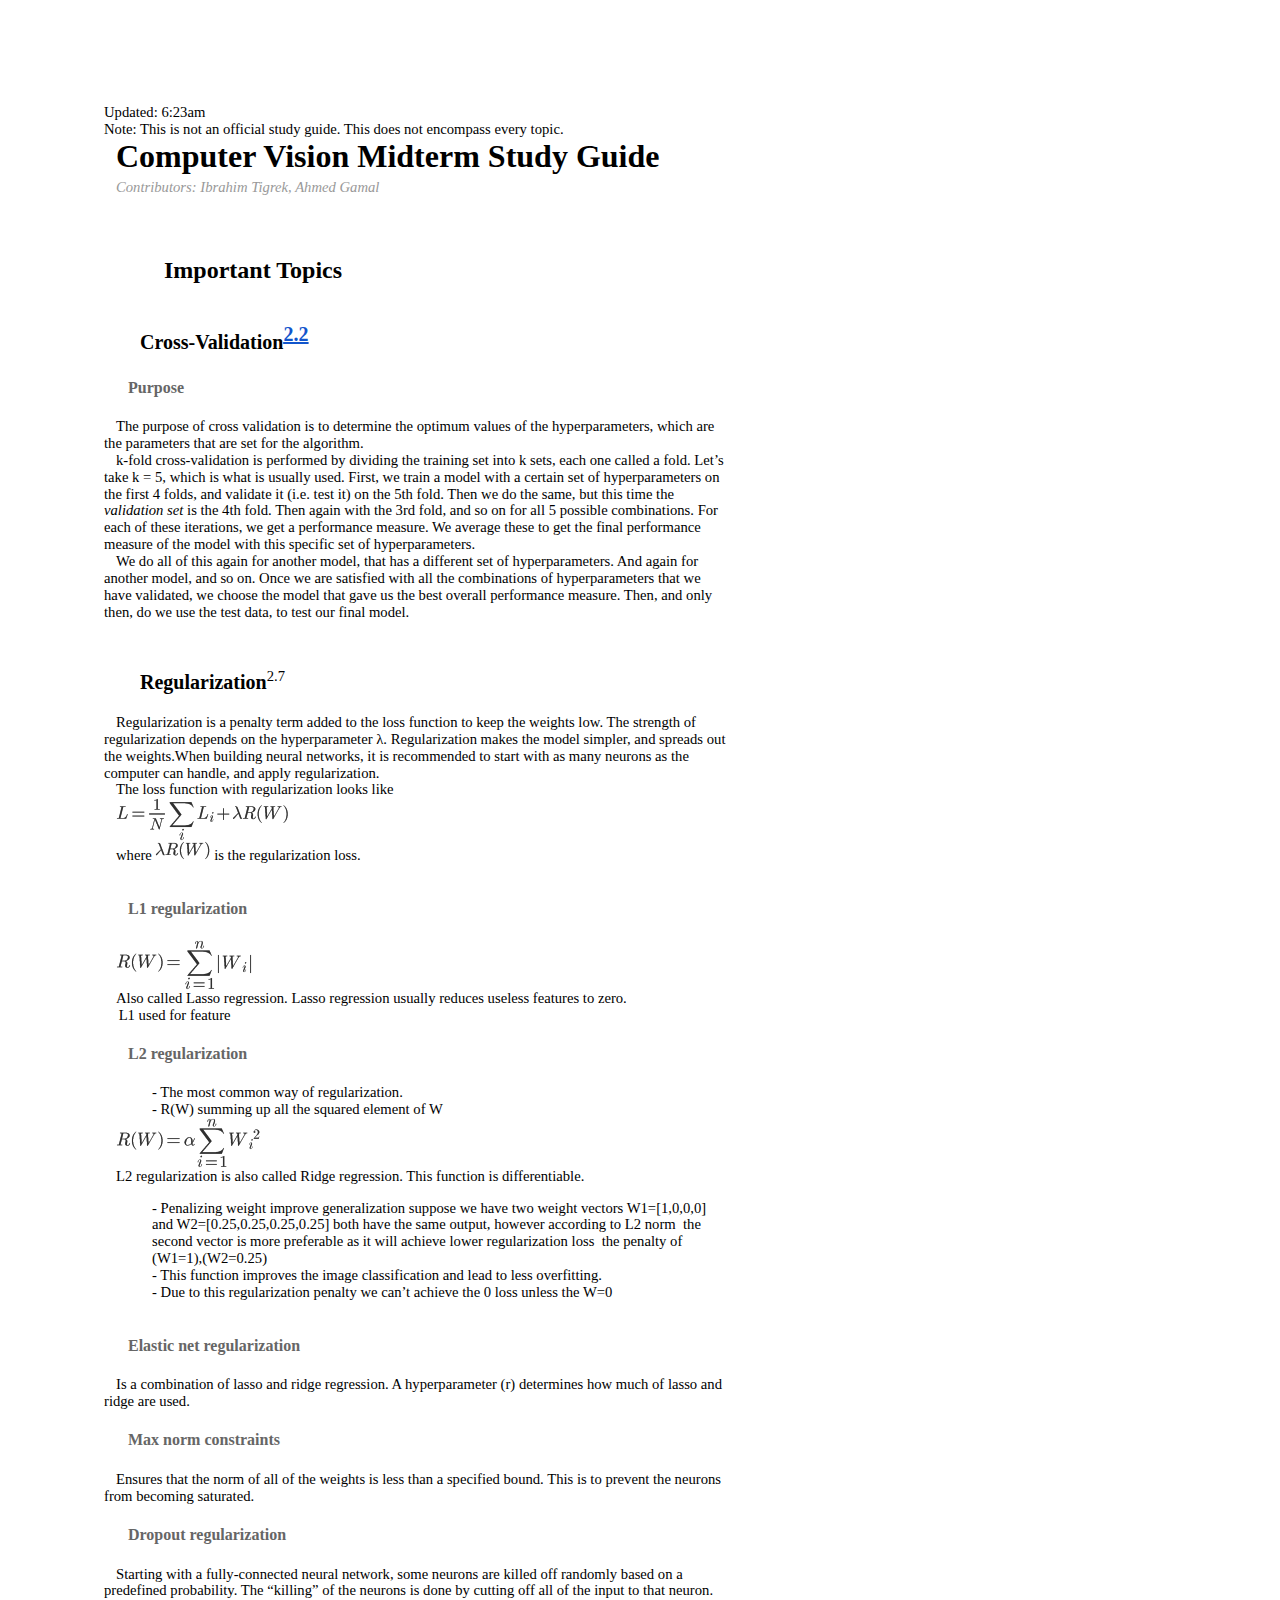
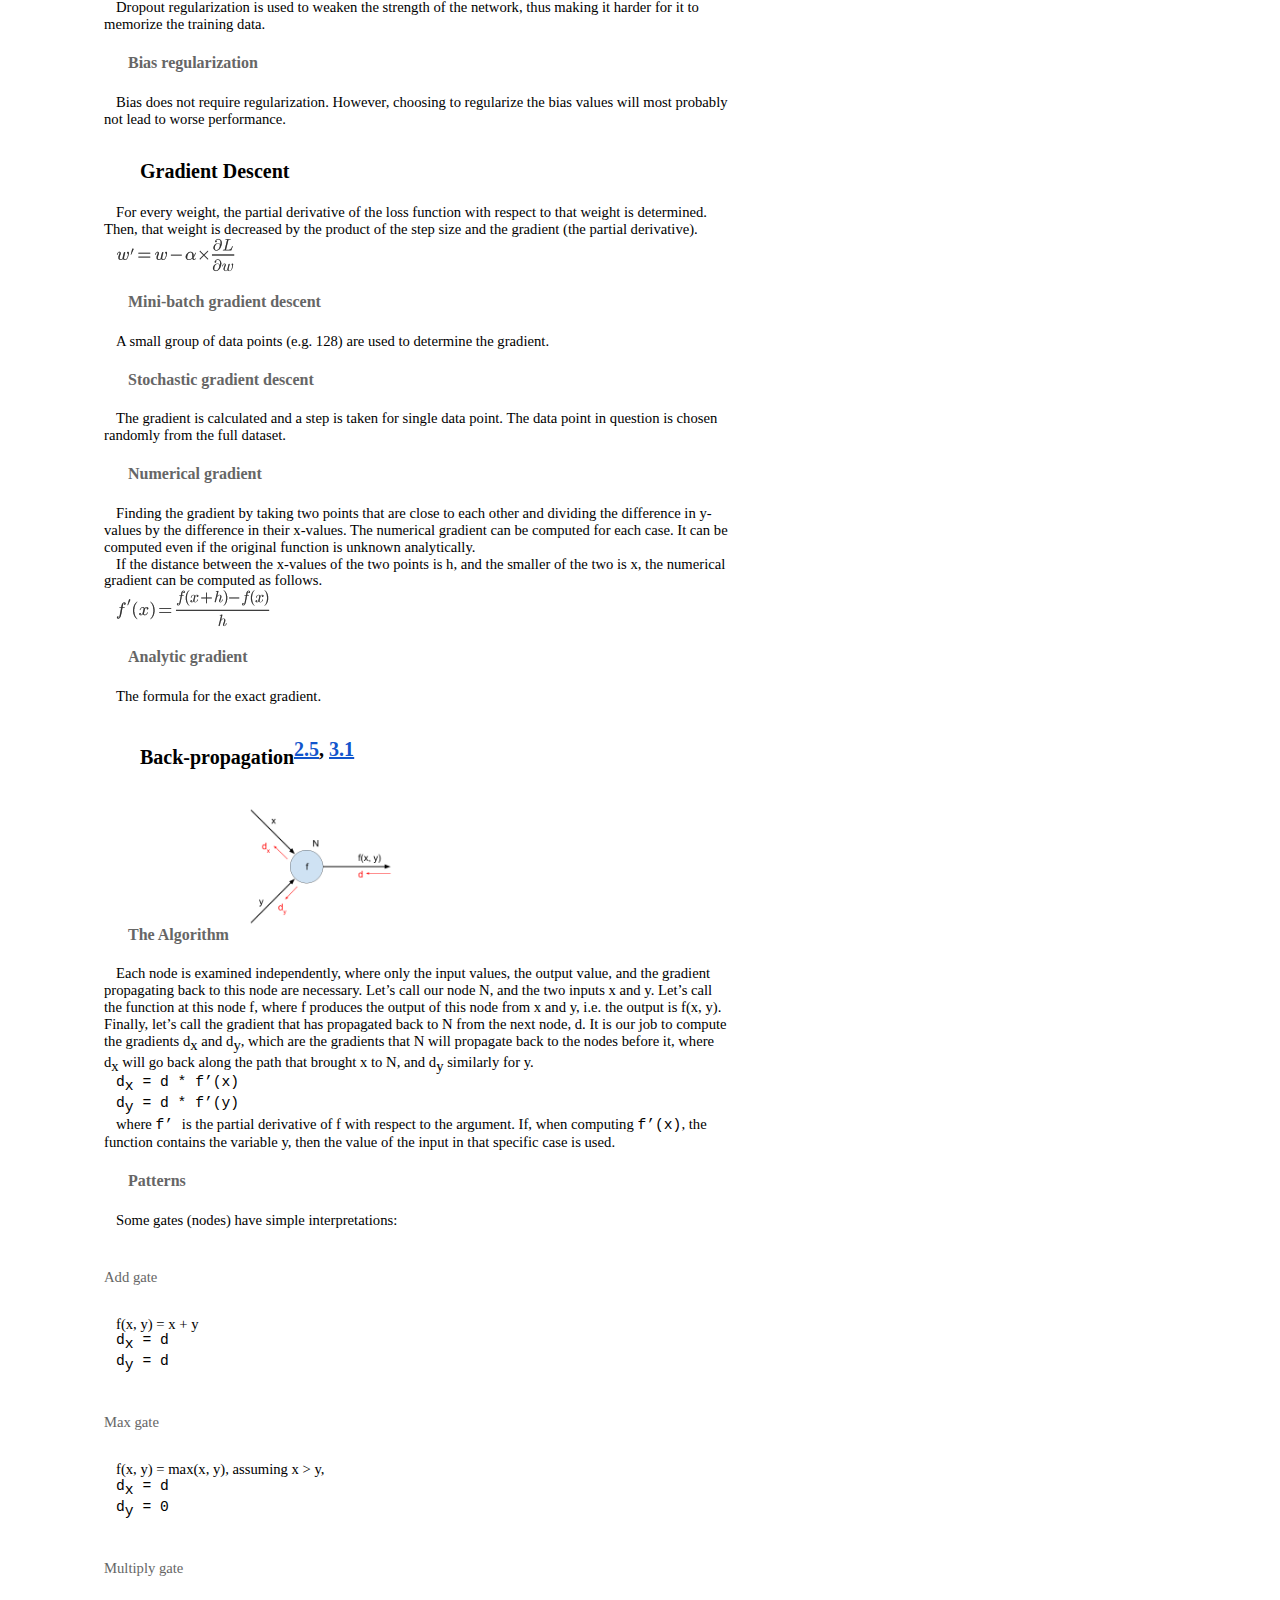
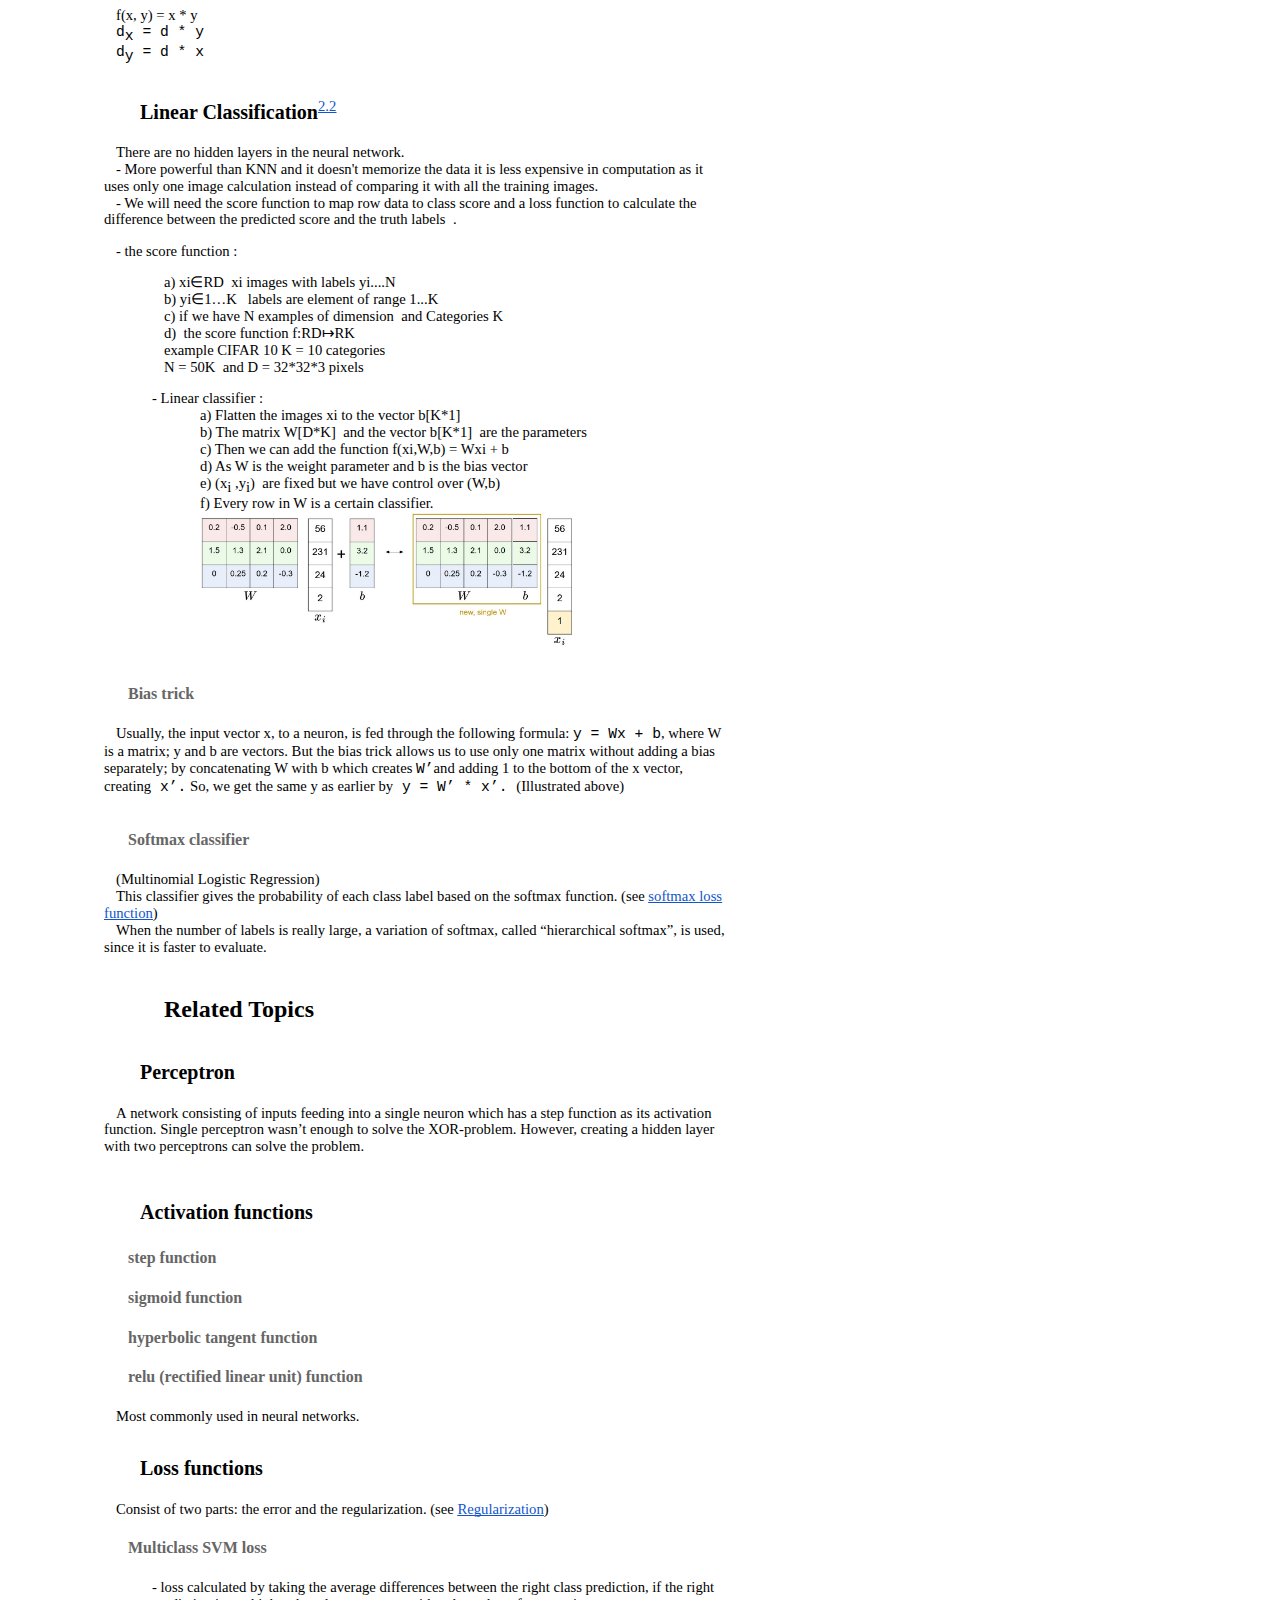
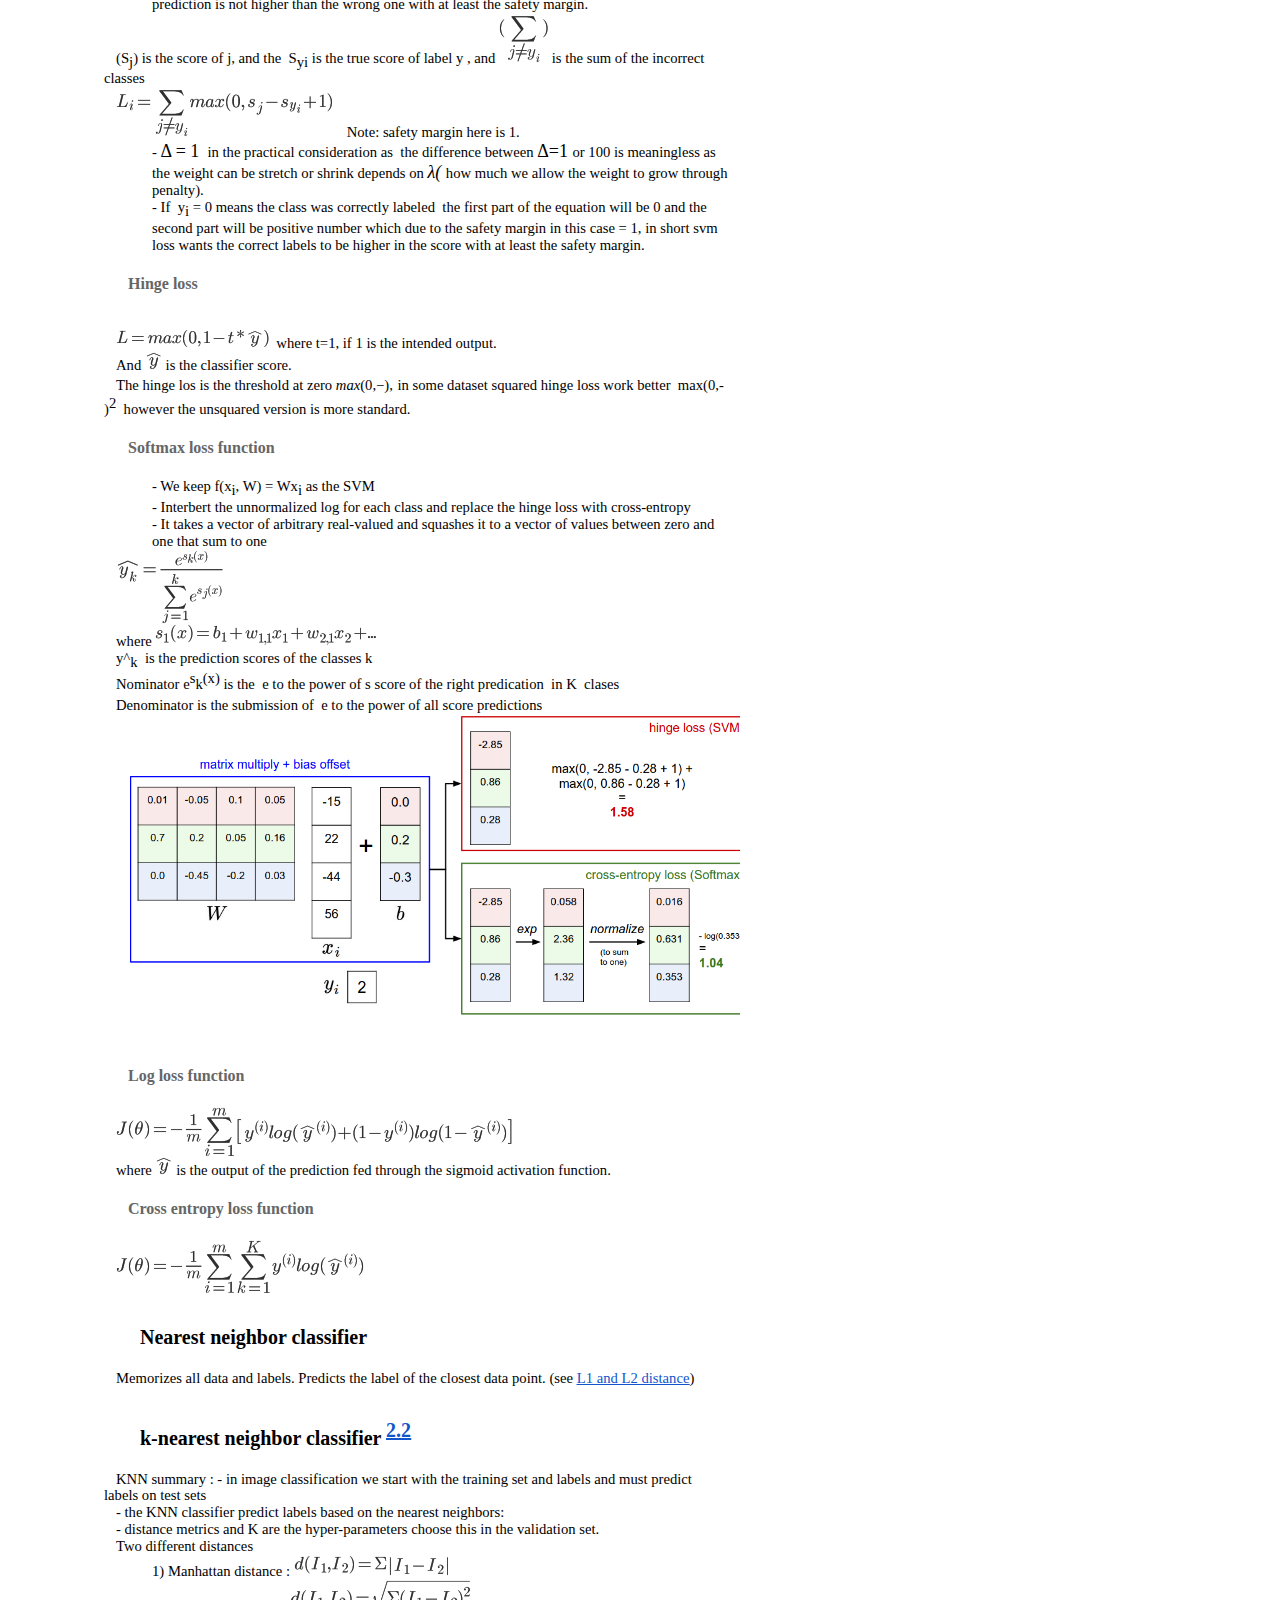
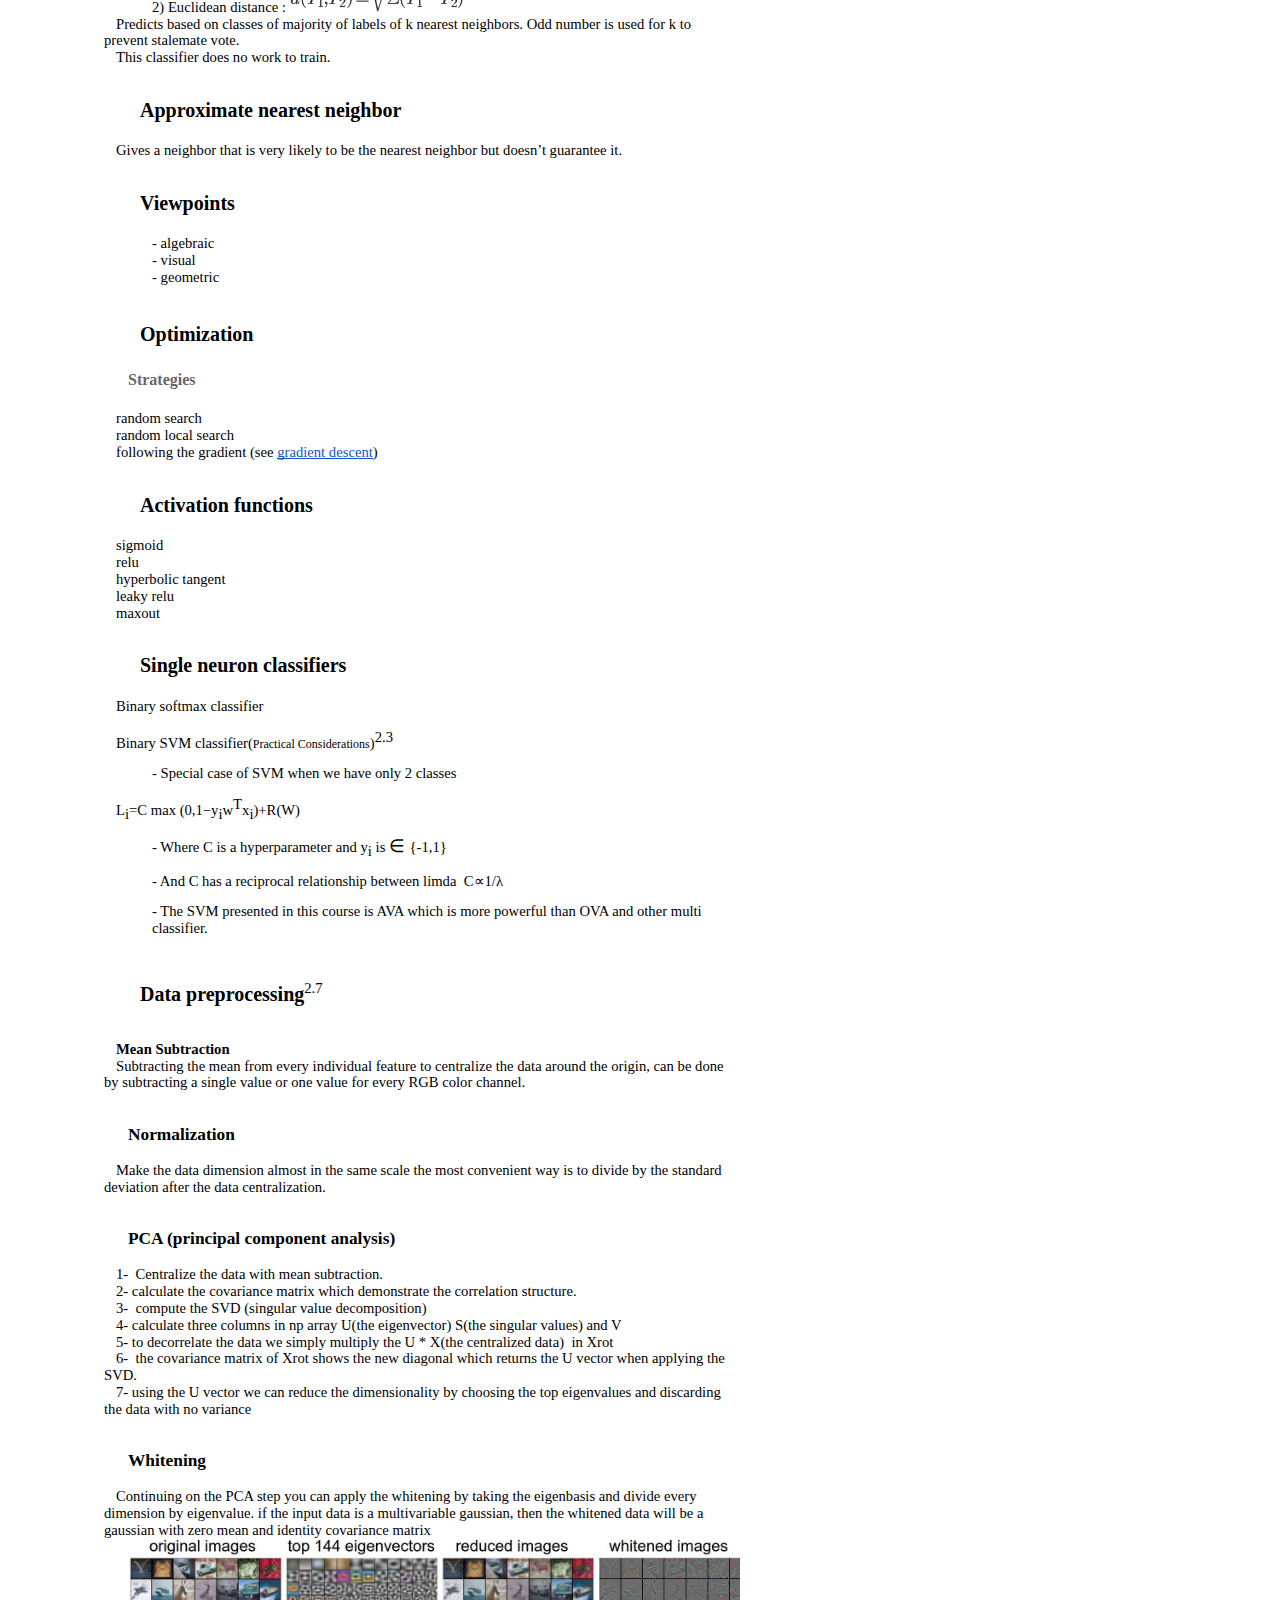
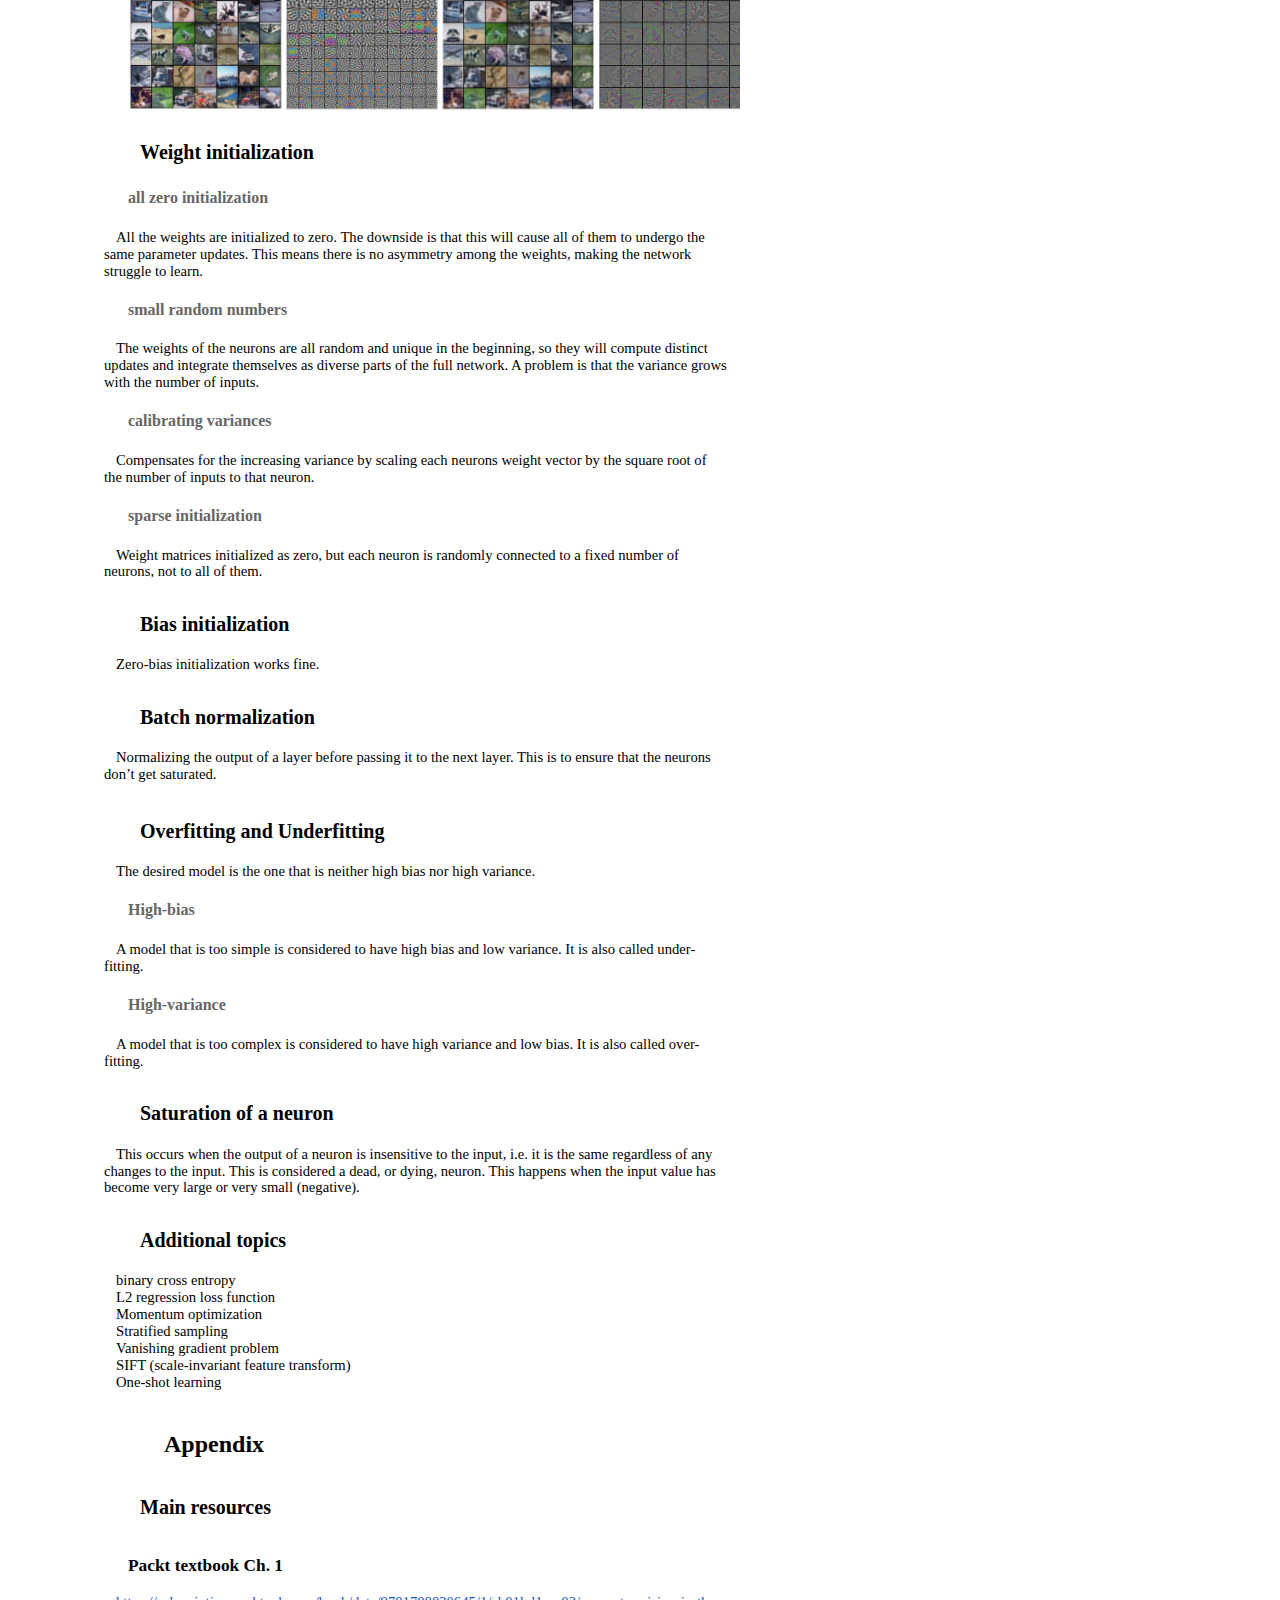
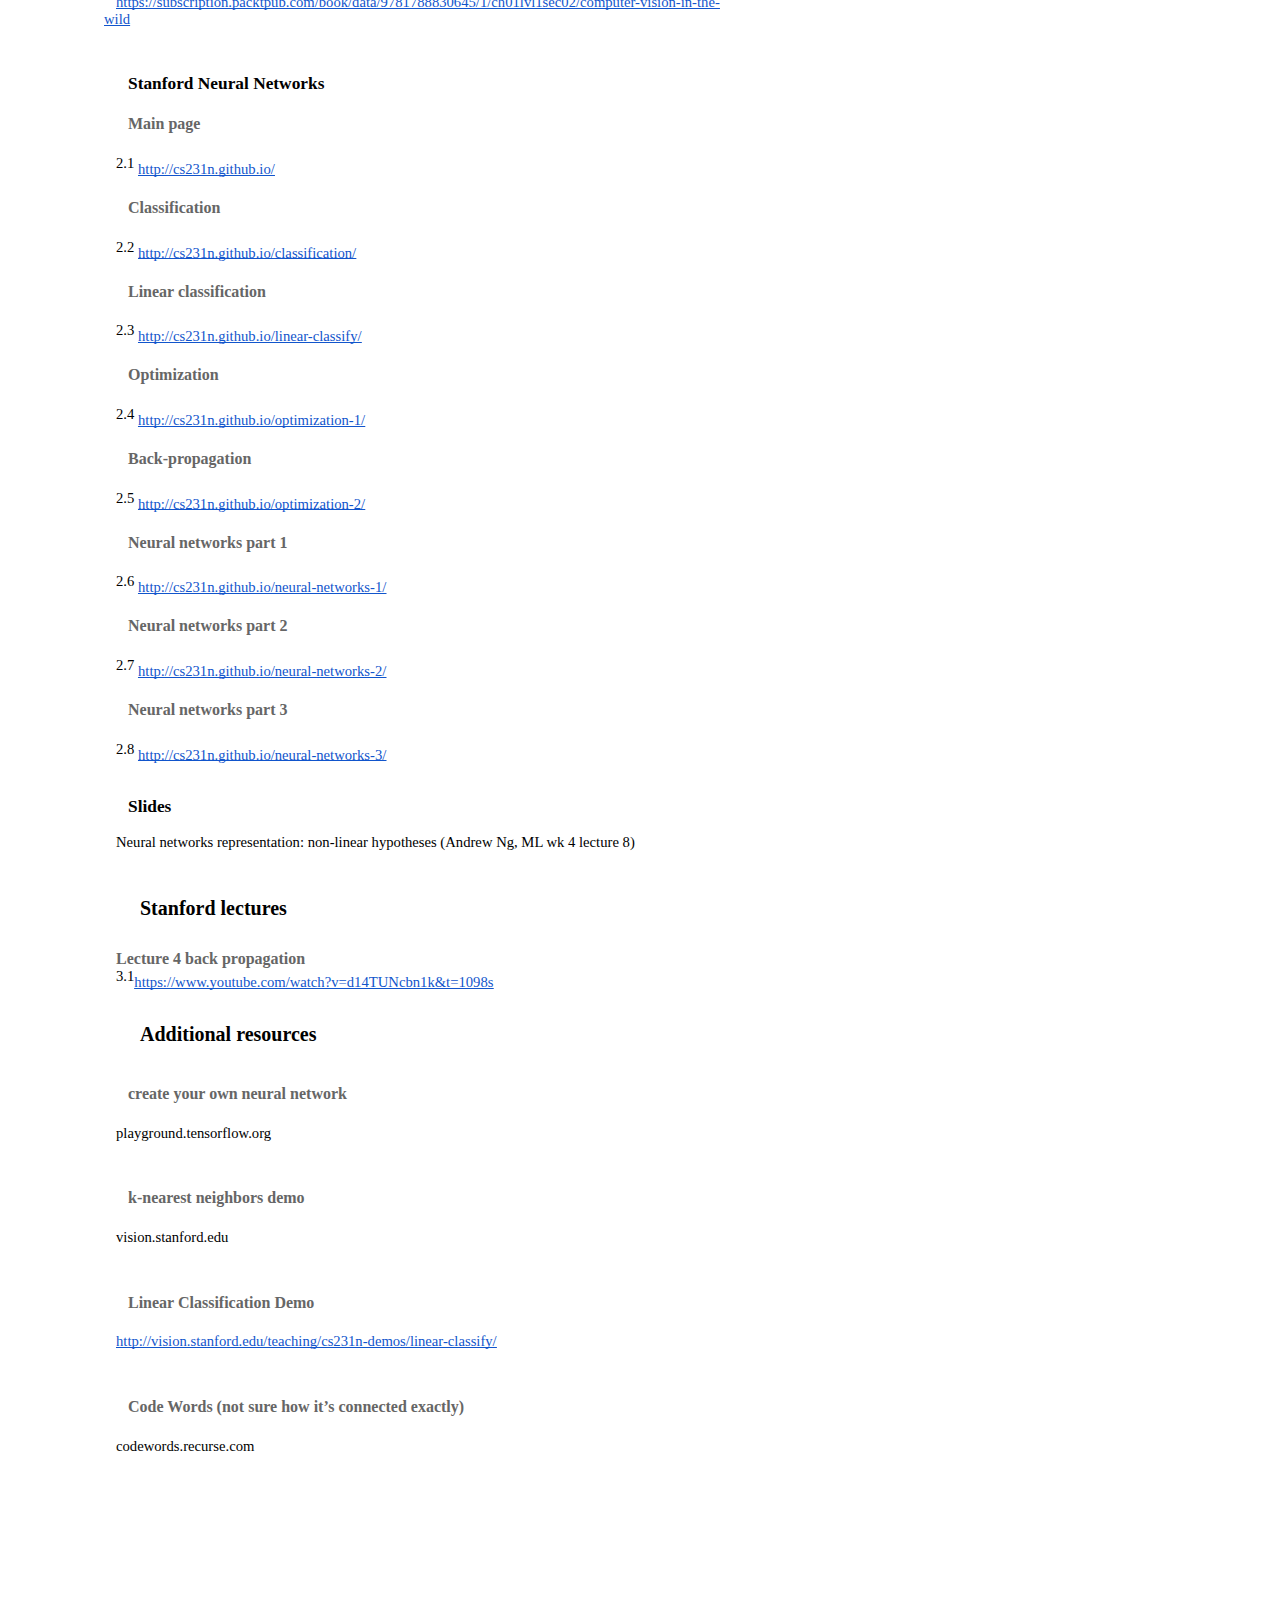
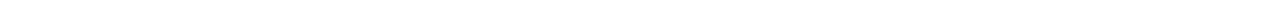
==== commit 39172177: "update" ====
--- a/index.html
+++ b/index.html
@@ -3137,7 +3137,7 @@
 
 <body class="c49">
 
-    <p>Updated: 6:23pm</p>
+    <p>Updated: 6:23am</p>
     <p>Note: This is not an official study guide. This does not encompass every topic.</p>
     <p class="c39 title" id="h.af2d0hbx4i0d"><span class="c44">Computer Vision Midterm Study Guide</span></p>
     <p class="c48 subtitle"><span class="c30">Contributors: Ibrahim Tigrek, Ahmed Gamal</span></p>
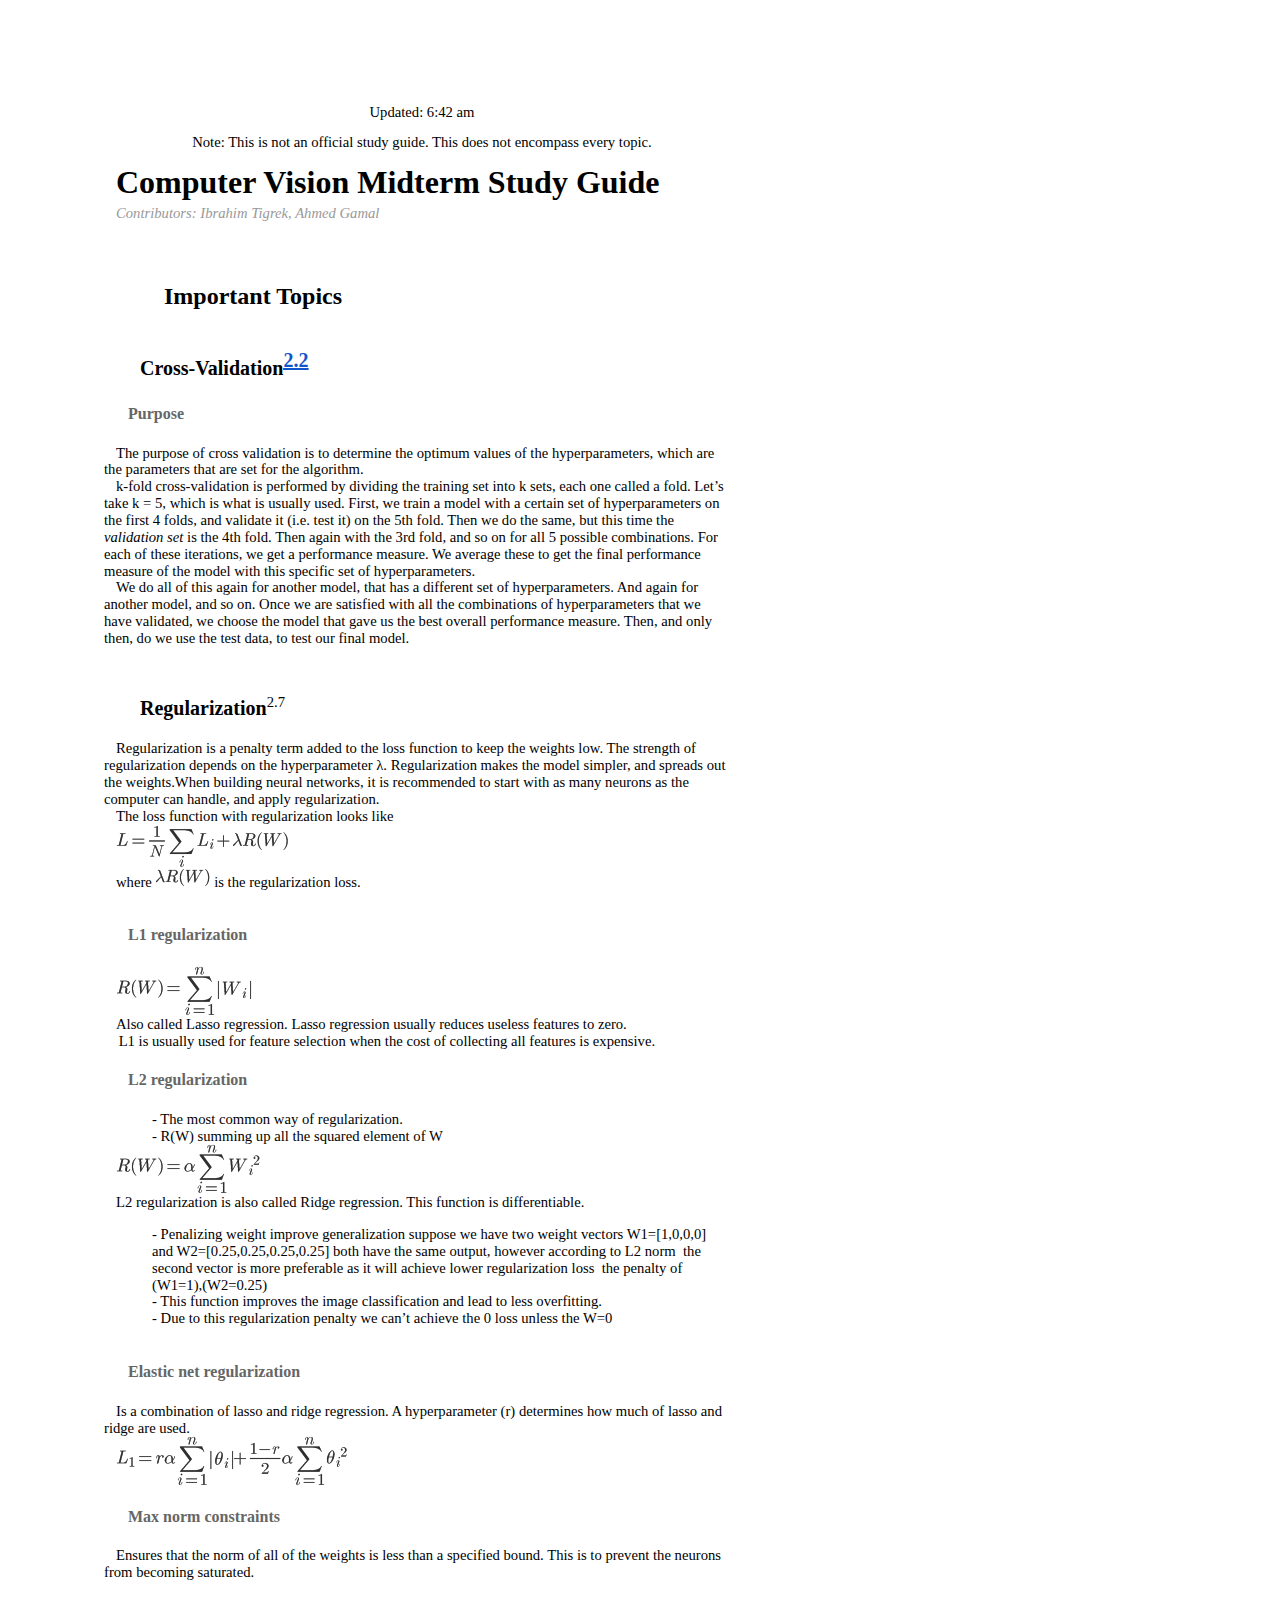
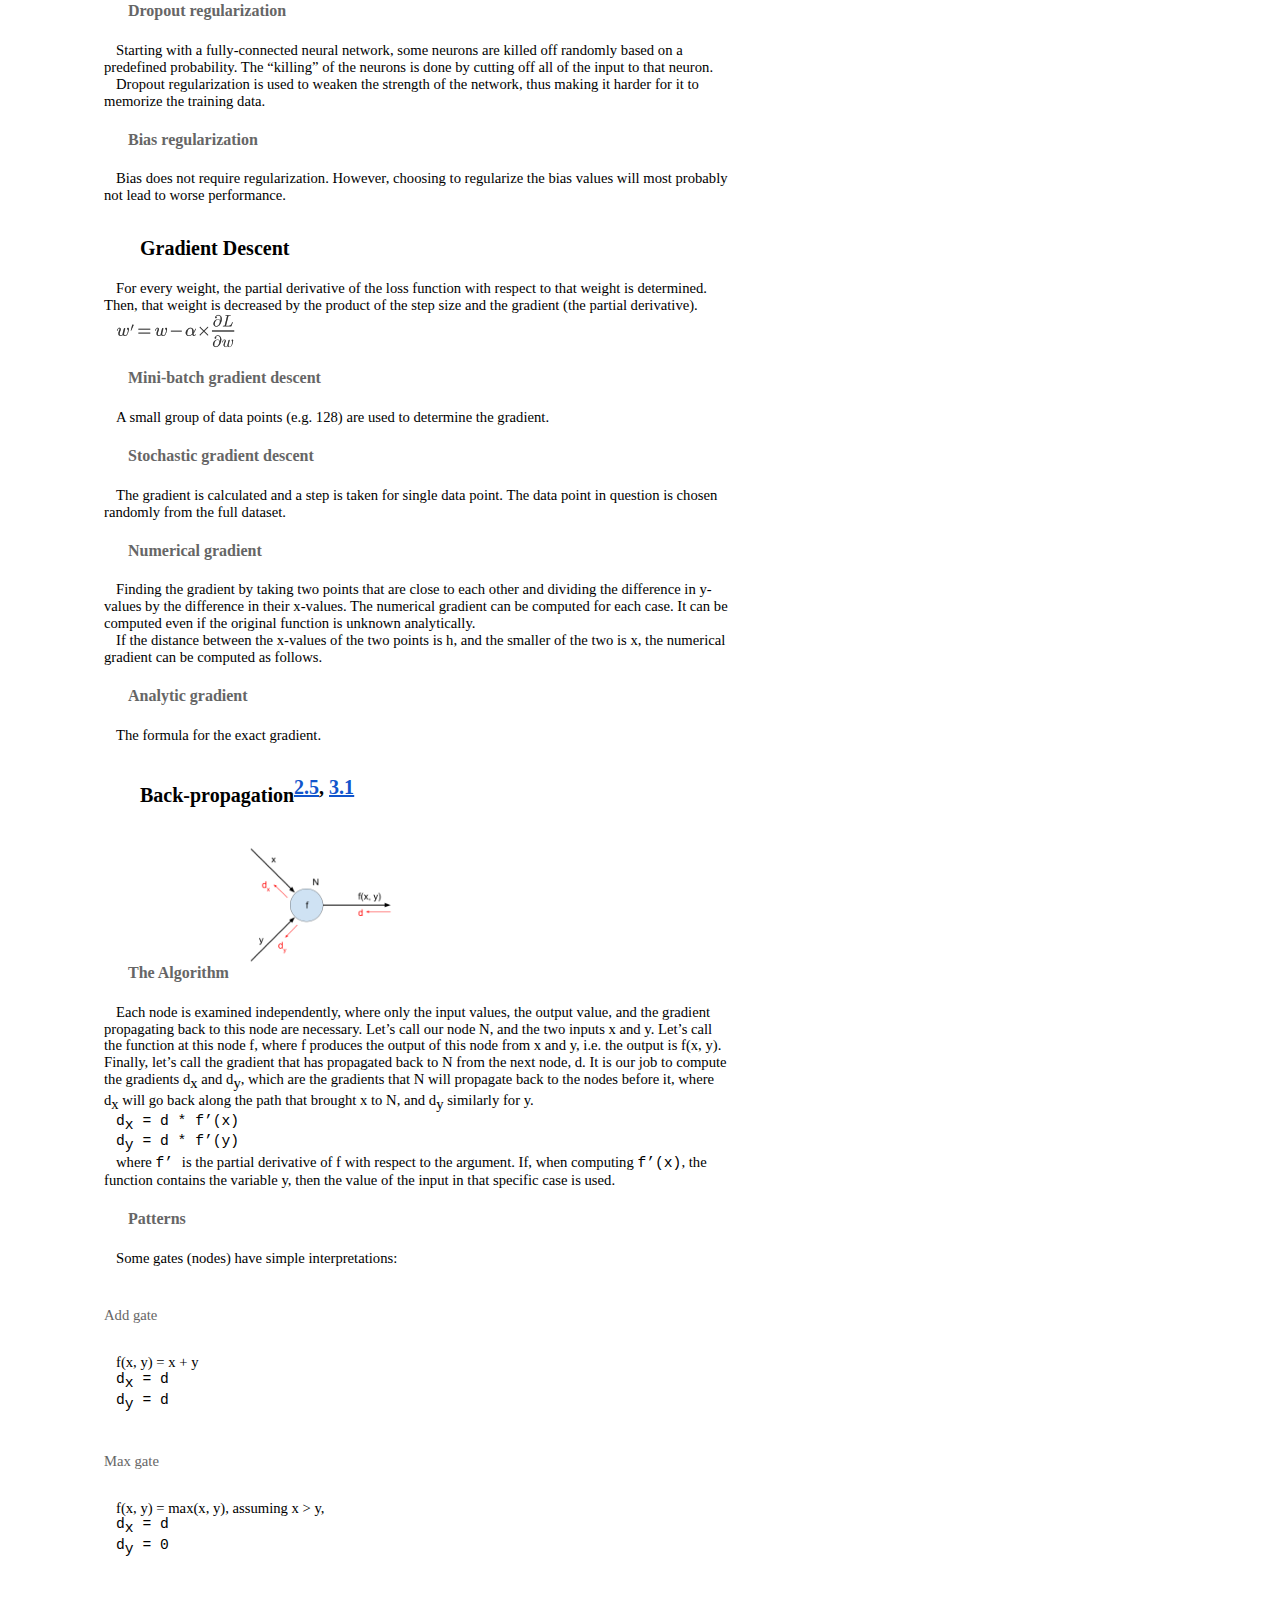
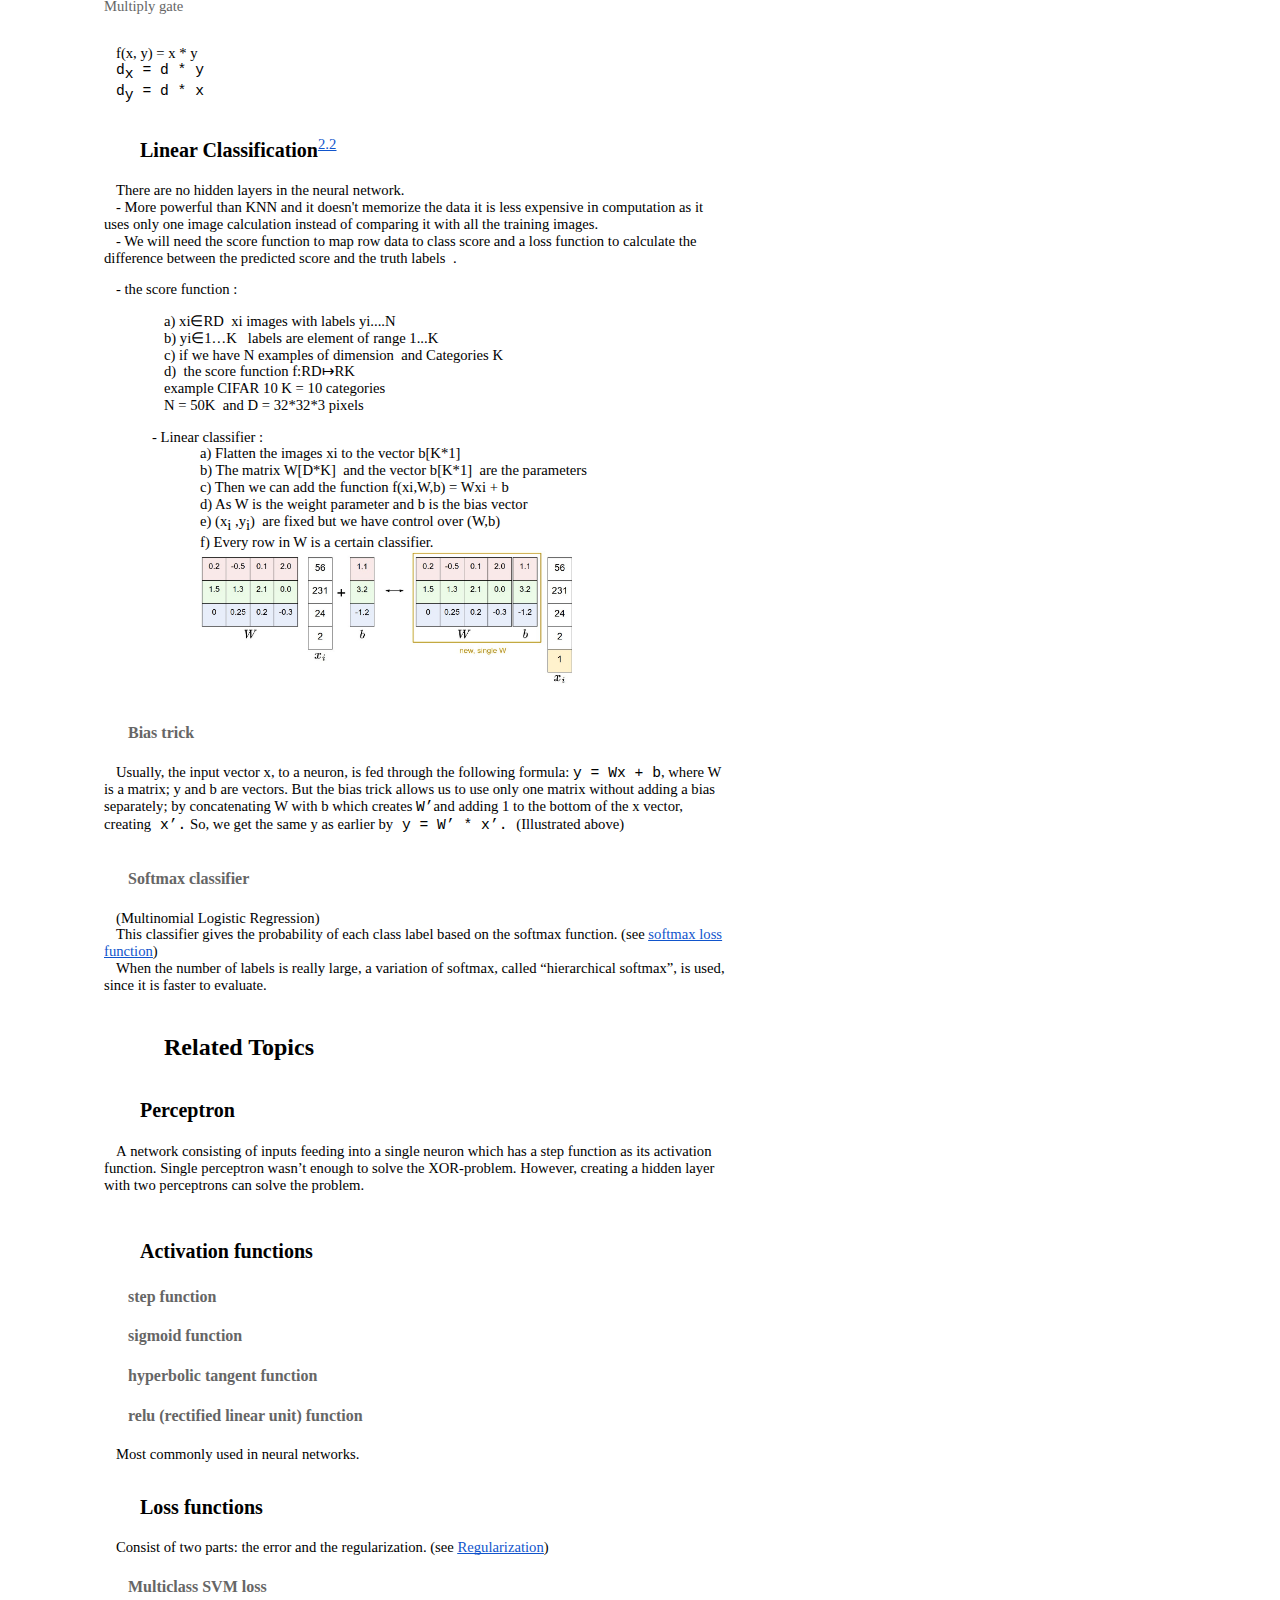
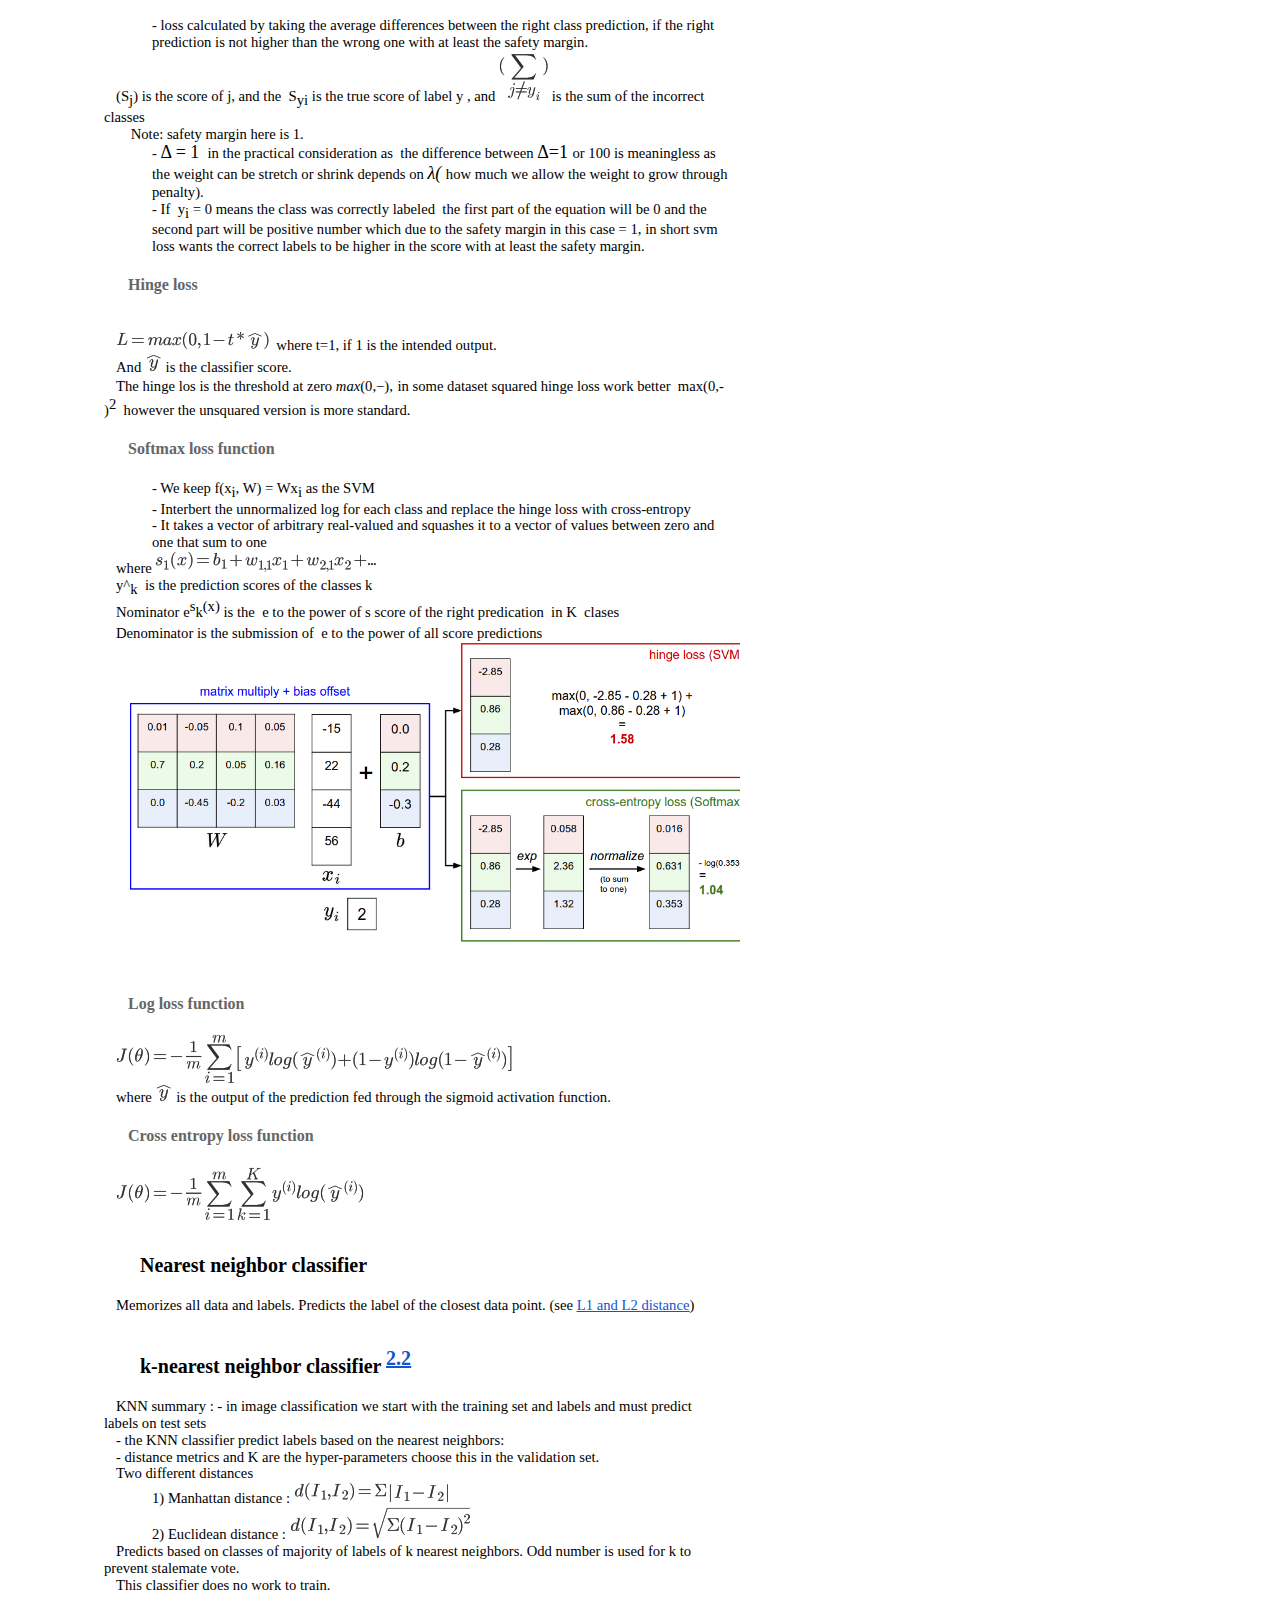
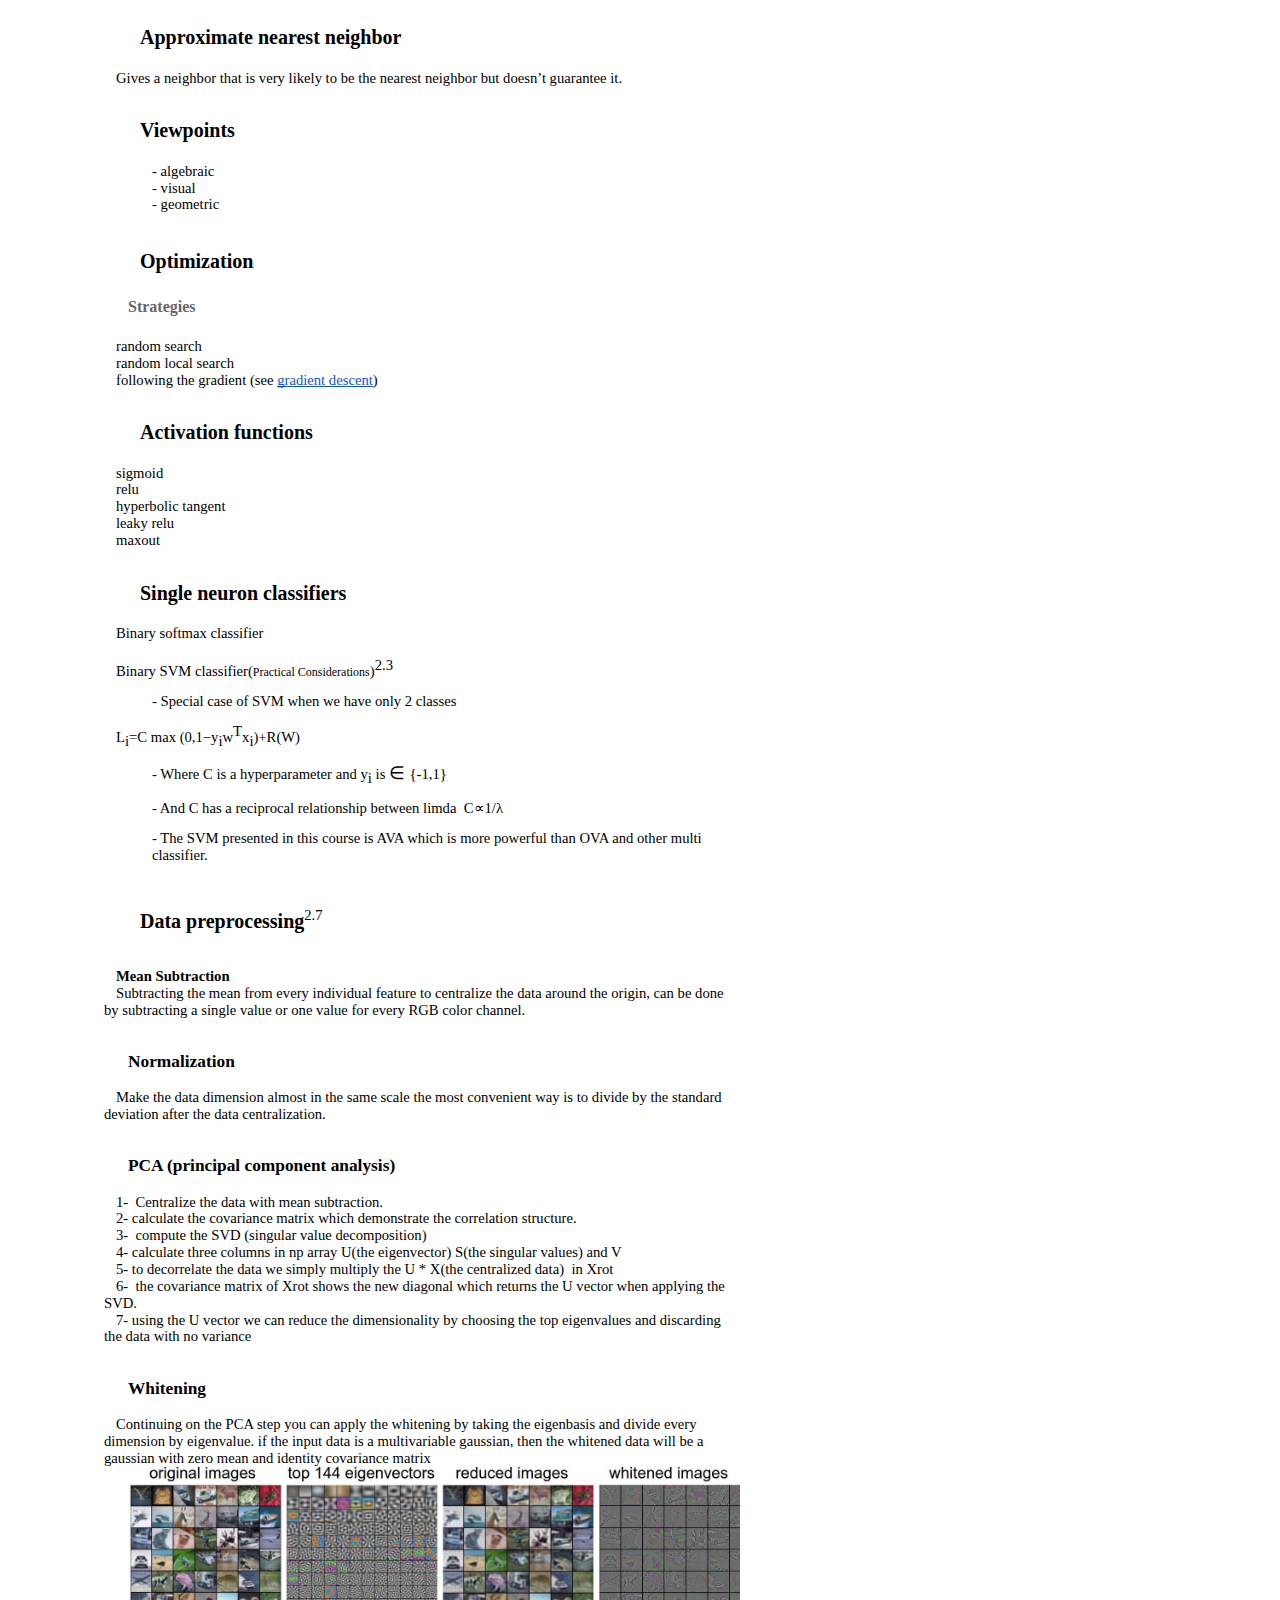
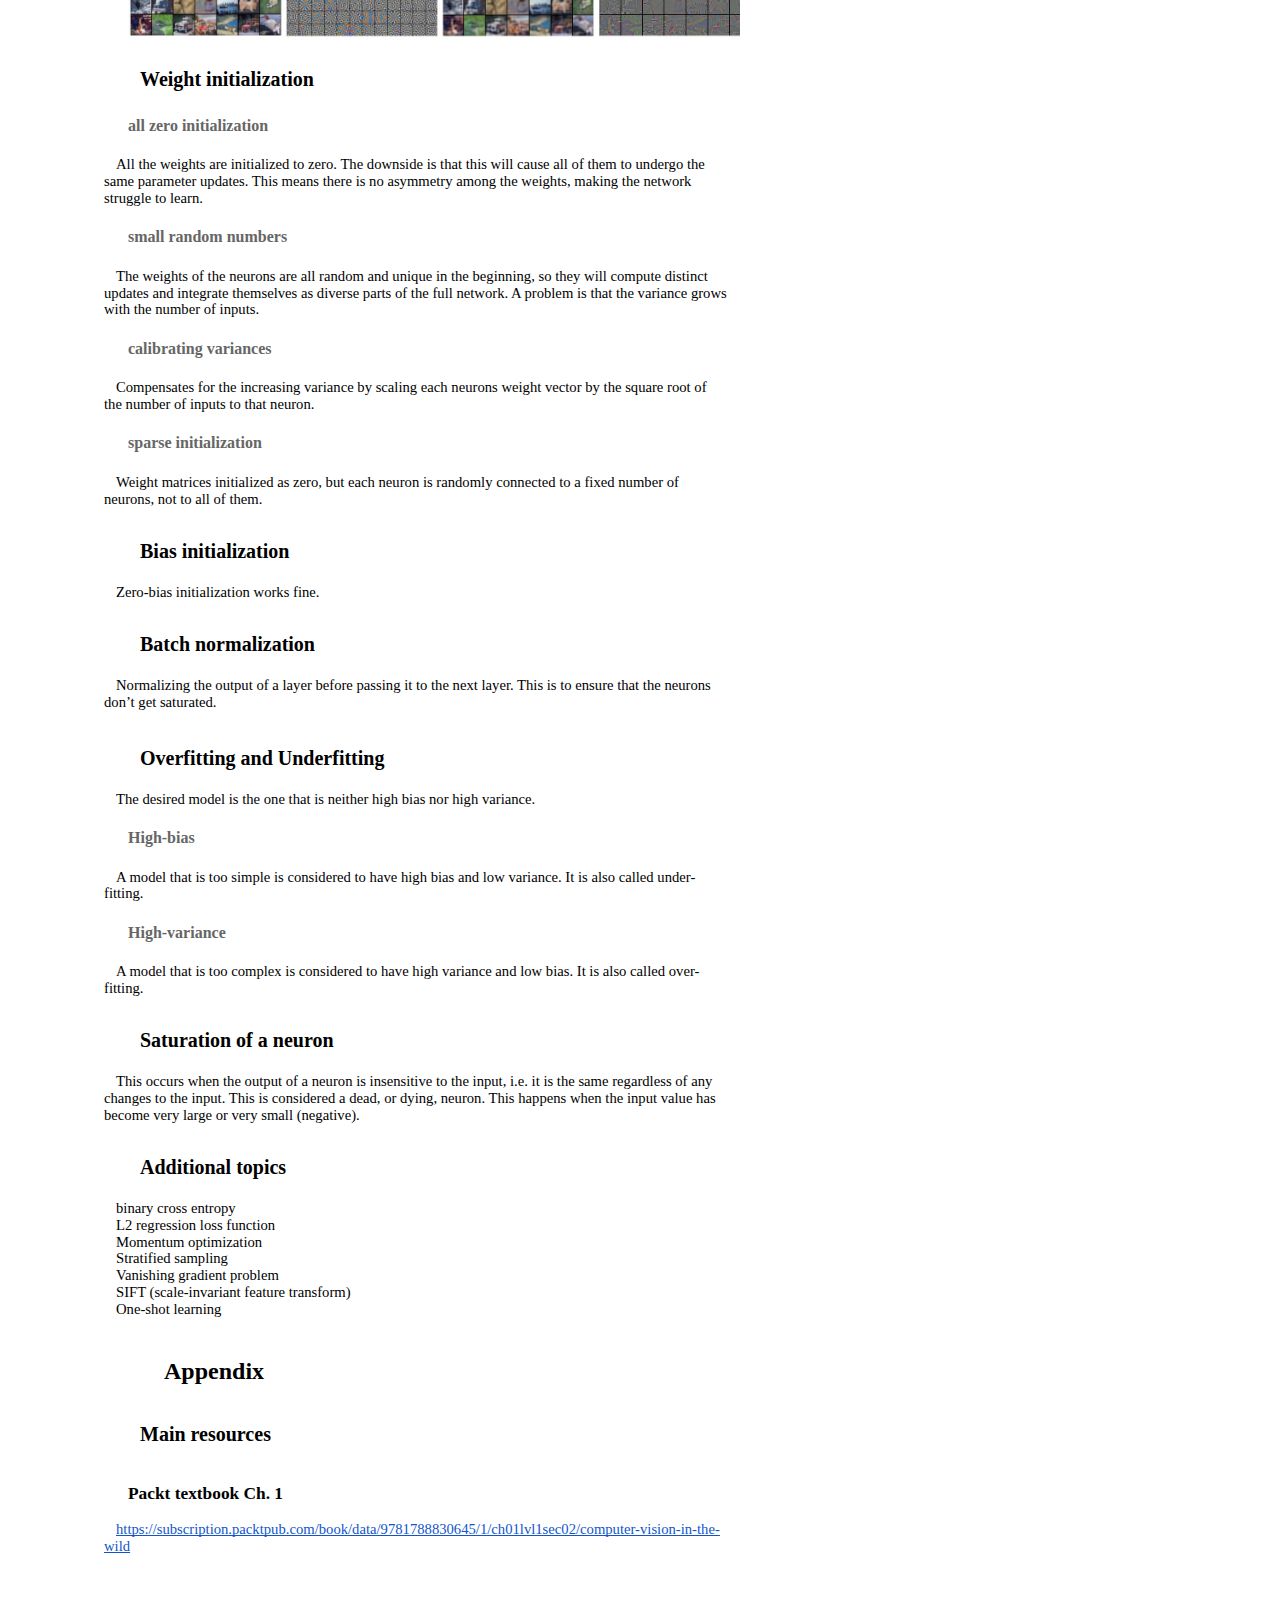
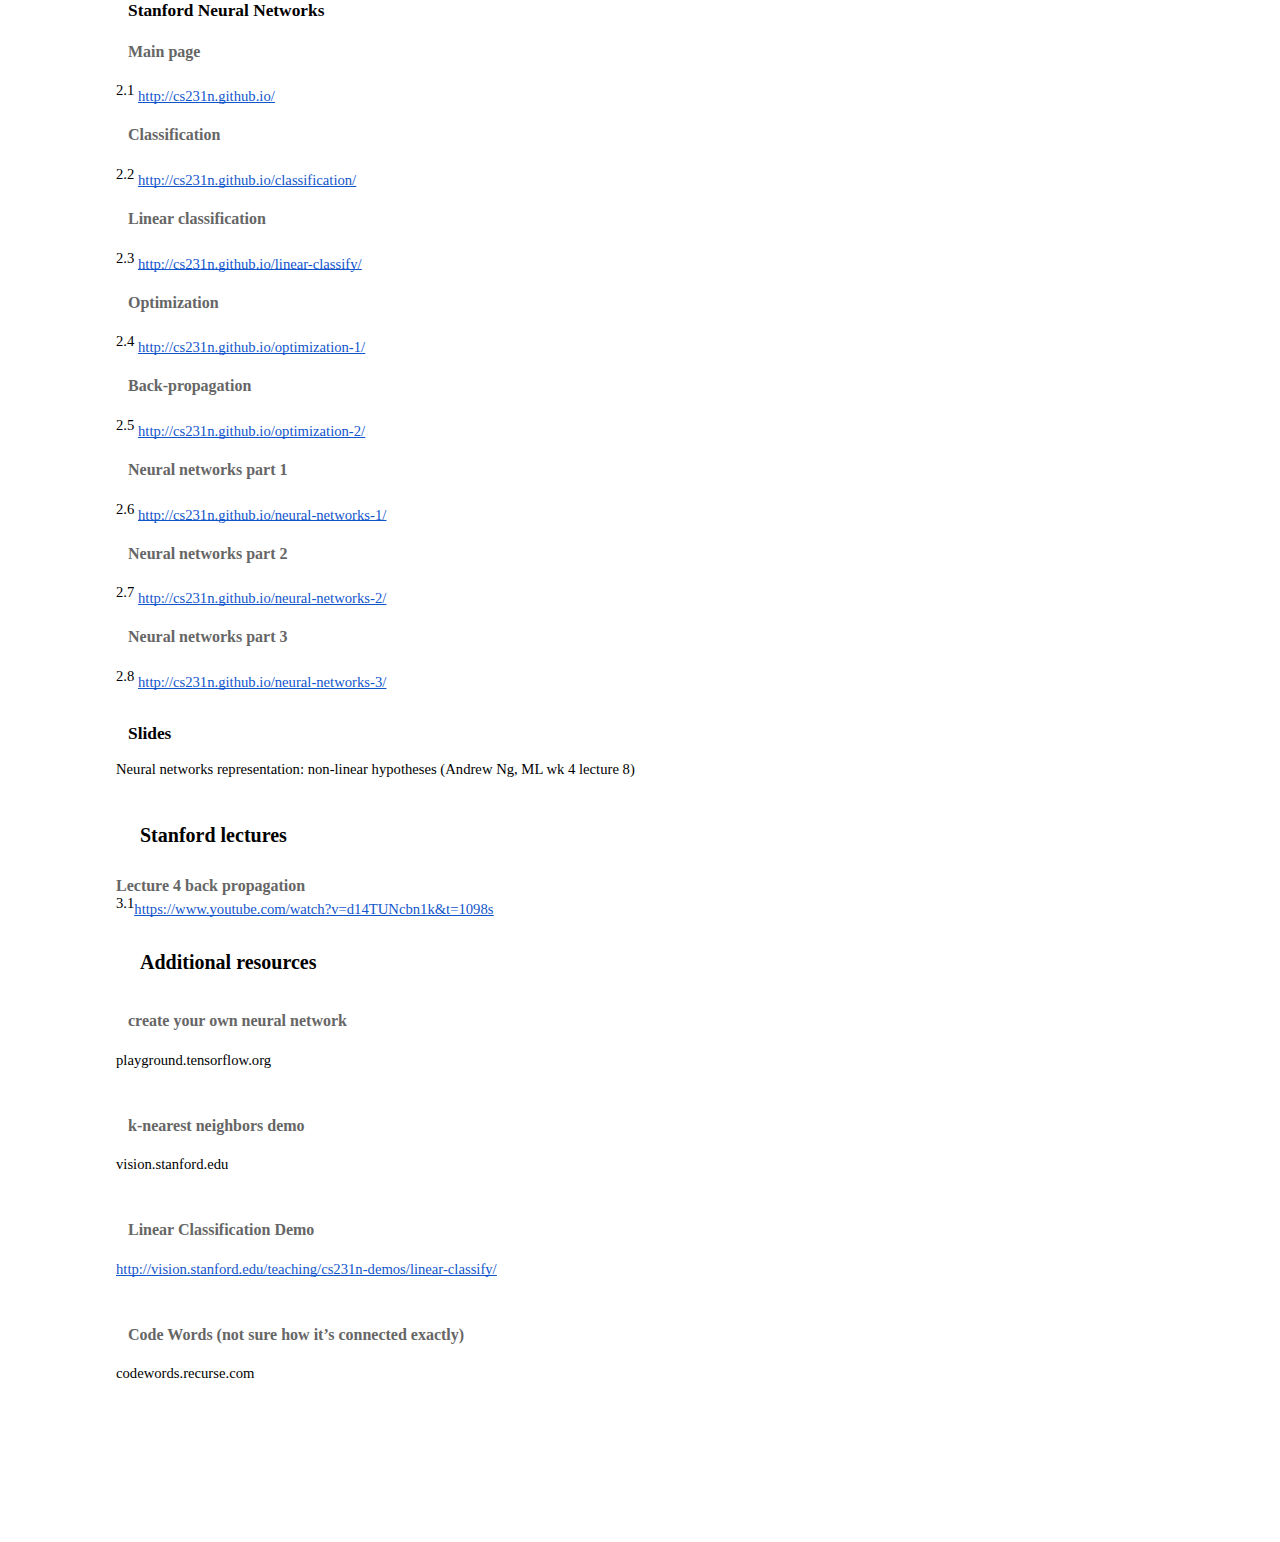
==== commit f6a8d6b4: "update" ====
--- a/index.html
+++ b/index.html
@@ -2607,9 +2607,31 @@
         padding: 0
     }
 
-    .c21 {
+    .c8 {
+        margin-left: 36pt;
+        padding-top: 0pt;
+        padding-left: 0pt;
+        padding-bottom: 10pt;
+        line-height: 1.15;
+        orphans: 2;
+        widows: 2;
+        text-align: left
+    }
+
+    .c34 {
+        padding-top: 0pt;
+        text-indent: 9pt;
+        padding-bottom: 10pt;
+        line-height: 1.15;
+        page-break-after: avoid;
+        orphans: 2;
+        widows: 2;
+        text-align: center
+    }
+
+    .c32 {
         margin-left: 27pt;
-        padding-top: 12pt;
+        padding-top: 10pt;
         padding-bottom: 3pt;
         line-height: 1.15;
         page-break-after: avoid;
@@ -2618,10 +2640,32 @@
         text-align: left
     }
 
-    .c28 {
+    .c23 {
+        margin-left: 18pt;
+        padding-top: 10pt;
+        padding-bottom: 0pt;
+        line-height: 1.15;
+        page-break-after: avoid;
+        orphans: 2;
+        widows: 2;
+        text-align: left
+    }
+
+    .c12 {
+        margin-left: 18pt;
+        padding-top: 0pt;
+        padding-bottom: 0pt;
+        line-height: 1.15;
+        page-break-after: avoid;
+        orphans: 2;
+        widows: 2;
+        text-align: left
+    }
+
+    .c24 {
         margin-left: 27pt;
-        padding-top: 12pt;
-        padding-bottom: 10pt;
+        padding-top: 15pt;
+        padding-bottom: 3pt;
         line-height: 1.15;
         page-break-after: avoid;
         orphans: 2;
@@ -2640,32 +2684,10 @@
         text-align: left
     }
 
-    .c39 {
-        padding-top: 0pt;
-        text-indent: 9pt;
-        padding-bottom: 10pt;
-        line-height: 1.15;
-        page-break-after: avoid;
-        orphans: 2;
-        widows: 2;
-        text-align: center
-    }
-
-    .c27 {
-        margin-left: 72pt;
-        padding-top: 0pt;
-        padding-left: 0pt;
-        padding-bottom: 0pt;
-        line-height: 1.15;
-        orphans: 2;
-        widows: 2;
-        text-align: left
-    }
-
-    .c43 {
-        margin-left: 27pt;
-        padding-top: 15pt;
-        padding-bottom: 3pt;
+    .c26 {
+        margin-left: 45pt;
+        padding-top: 18pt;
+        padding-bottom: 4pt;
         line-height: 1.15;
         page-break-after: avoid;
         orphans: 2;
@@ -2673,21 +2695,10 @@
         text-align: left
     }
 
-    .c10 {
-        margin-left: 36pt;
-        padding-top: 0pt;
-        padding-left: 0pt;
-        padding-bottom: 10pt;
-        line-height: 1.15;
-        orphans: 2;
-        widows: 2;
-        text-align: left
-    }
-
     .c5 {
-        margin-left: 18pt;
-        padding-top: 10pt;
-        padding-bottom: 0pt;
+        margin-left: 27pt;
+        padding-top: 12pt;
+        padding-bottom: 3pt;
         line-height: 1.15;
         page-break-after: avoid;
         orphans: 2;
@@ -2706,10 +2717,10 @@
         text-align: right
     }
 
-    .c9 {
-        margin-left: 18pt;
-        padding-top: 0pt;
-        padding-bottom: 0pt;
+    .c45 {
+        margin-left: 27pt;
+        padding-top: 12pt;
+        padding-bottom: 10pt;
         line-height: 1.15;
         page-break-after: avoid;
         orphans: 2;
@@ -2717,8 +2728,8 @@
         text-align: left
     }
 
-    .c16 {
-        margin-left: 36pt;
+    .c7 {
+        margin-left: 72pt;
         padding-top: 0pt;
         padding-left: 0pt;
         padding-bottom: 0pt;
@@ -2728,26 +2739,94 @@
         text-align: left
     }
 
-    .c47 {
-        margin-left: 27pt;
-        padding-top: 10pt;
-        padding-bottom: 3pt;
+    .c9 {
+        color: #000000;
+        font-weight: 700;
+        text-decoration: none;
+        vertical-align: baseline;
+        font-size: 13pt;
+        font-family: "Lora";
+        font-style: normal
+    }
+
+    .c15 {
+        color: #000000;
+        font-weight: 700;
+        text-decoration: none;
+        vertical-align: baseline;
+        font-size: 15pt;
+        font-family: "Lora";
+        font-style: normal
+    }
+
+    .c35 {
+        padding-top: 0pt;
+        text-indent: 9pt;
+        padding-bottom: 10pt;
         line-height: 1.15;
-        page-break-after: avoid;
+        orphans: 2;
+        widows: 2;
+        text-align: center
+    }
+
+    .c17 {
+        padding-top: 0pt;
+        text-indent: 9pt;
+        padding-bottom: 10pt;
+        line-height: 1.15;
         orphans: 2;
         widows: 2;
         text-align: left
     }
 
-    .c17 {
-        margin-left: 45pt;
-        padding-top: 18pt;
-        padding-bottom: 4pt;
+    .c30 {
+        color: #000000;
+        font-weight: 400;
+        text-decoration: none;
+        vertical-align: baseline;
+        font-size: 18pt;
+        font-family: "Georgia";
+        font-style: normal
+    }
+
+    .c6 {
+        padding-top: 0pt;
+        text-indent: 9pt;
+        padding-bottom: 0pt;
         line-height: 1.15;
-        page-break-after: avoid;
         orphans: 2;
         widows: 2;
         text-align: left
+    }
+
+    .c37 {
+        color: #000000;
+        font-weight: 700;
+        text-decoration: none;
+        vertical-align: baseline;
+        font-size: 18pt;
+        font-family: "Lora";
+        font-style: normal
+    }
+
+    .c25 {
+        color: #000000;
+        font-weight: 400;
+        text-decoration: none;
+        vertical-align: baseline;
+        font-size: 14pt;
+        font-family: "Georgia";
+        font-style: normal
+    }
+
+    .c0 {
+        color: #000000;
+        font-weight: 400;
+        text-decoration: none;
+        vertical-align: baseline;
+        font-size: 11pt;
+        font-family: "Georgia";
+        font-style: normal
     }
 
     .c2 {
@@ -2760,37 +2839,7 @@
         font-style: normal
     }
 
-    .c4 {
-        padding-top: 0pt;
-        text-indent: 9pt;
-        padding-bottom: 0pt;
-        line-height: 1.15;
-        orphans: 2;
-        widows: 2;
-        text-align: left
-    }
-
-    .c1 {
-        color: #000000;
-        font-weight: 400;
-        text-decoration: none;
-        vertical-align: baseline;
-        font-size: 11pt;
-        font-family: "Georgia";
-        font-style: normal
-    }
-
-    .c14 {
-        color: #000000;
-        font-weight: 700;
-        text-decoration: none;
-        vertical-align: baseline;
-        font-size: 13pt;
-        font-family: "Lora";
-        font-style: normal
-    }
-
-    .c23 {
+    .c28 {
         padding-top: 12pt;
         padding-bottom: 4pt;
         line-height: 1.15;
@@ -2800,7 +2849,7 @@
         text-align: left
     }
 
-    .c0 {
+    .c33 {
         color: #000000;
         font-weight: 700;
         text-decoration: none;
@@ -2810,47 +2859,16 @@
         font-style: normal
     }
 
-    .c12 {
+    .c43 {
         color: #000000;
         font-weight: 700;
         text-decoration: none;
-        vertical-align: baseline;
-        font-size: 18pt;
+        font-size: 24pt;
         font-family: "Lora";
         font-style: normal
     }
 
-    .c32 {
-        color: #000000;
-        font-weight: 400;
-        text-decoration: none;
-        vertical-align: baseline;
-        font-size: 14pt;
-        font-family: "Georgia";
-        font-style: normal
-    }
-
-    .c13 {
-        color: #000000;
-        font-weight: 700;
-        text-decoration: none;
-        vertical-align: baseline;
-        font-size: 15pt;
-        font-family: "Lora";
-        font-style: normal
-    }
-
-    .c18 {
-        padding-top: 0pt;
-        text-indent: 9pt;
-        padding-bottom: 10pt;
-        line-height: 1.15;
-        orphans: 2;
-        widows: 2;
-        text-align: left
-    }
-
-    .c37 {
+    .c19 {
         color: #000000;
         font-weight: 700;
         text-decoration: none;
@@ -2859,16 +2877,7 @@
         font-style: normal
     }
 
-    .c44 {
-        color: #000000;
-        font-weight: 700;
-        text-decoration: none;
-        font-size: 24pt;
-        font-family: "Lora";
-        font-style: normal
-    }
-
-    .c40 {
+    .c18 {
         padding-top: 0pt;
         padding-bottom: 0pt;
         line-height: 1.15;
@@ -2877,7 +2886,7 @@
         text-align: left
     }
 
-    .c8 {
+    .c20 {
         color: #000000;
         text-decoration: none;
         vertical-align: baseline;
@@ -2885,15 +2894,7 @@
         font-style: normal
     }
 
-    .c46 {
-        color: #000000;
-        font-weight: 400;
-        font-size: 18pt;
-        font-family: "Georgia";
-        font-style: normal
-    }
-
-    .c30 {
+    .c27 {
         font-size: 11pt;
         font-family: "Georgia";
         font-style: italic;
@@ -2901,114 +2902,108 @@
         font-weight: 400
     }
 
-    .c20 {
+    .c42 {
+        color: #666666;
+        text-decoration: none;
+        vertical-align: baseline;
+        font-style: normal
+    }
+
+    .c1 {
         text-decoration-skip-ink: none;
         -webkit-text-decoration-skip: none;
         color: #1155cc;
         text-decoration: underline
     }
 
-    .c29 {
+    .c40 {
         font-size: 11pt;
         font-family: "Georgia";
         color: #000000;
         font-weight: 400
     }
 
-    .c25 {
-        padding-top: 0pt;
-        padding-bottom: 0pt;
-        line-height: 1.0;
-        text-align: left
-    }
-
-    .c35 {
+    .c39 {
         font-size: 9pt;
         font-family: "Georgia";
         color: #000000;
         font-weight: 400
     }
 
-    .c34 {
-        font-weight: 400;
-        font-size: 11pt;
-        font-family: "Georgia"
-    }
-
     .c3 {
         vertical-align: sub;
         font-family: "Courier New";
         font-weight: 400
     }
 
-    .c49 {
+    .c44 {
         background-color: #ffffff;
         max-width: 468pt;
         padding: 72pt 72pt 72pt 72pt
     }
 
-    .c19 {
-        font-weight: 400;
-        font-family: "Arial"
-    }
-
-    .c6 {
+    .c41 {
+        font-size: 11pt;
+        font-family: "Georgia";
+        font-weight: 400
+    }
+
+    .c10 {
+        color: inherit;
+        text-decoration: inherit
+    }
+
+    .c29 {
+        font-weight: 700;
+        font-family: "Georgia"
+    }
+
+    .c13 {
         font-weight: 400;
         font-family: "Courier New"
     }
 
-    .c15 {
-        color: inherit;
-        text-decoration: inherit
-    }
-
-    .c41 {
+    .c16 {
+        padding: 0;
+        margin: 0
+    }
+
+    .c46 {
         text-decoration: none;
         vertical-align: baseline
     }
 
+    .c21 {
+        margin-left: 36pt;
+        padding-left: 0pt
+    }
+
     .c11 {
-        padding: 0;
-        margin: 0
+        vertical-align: sub
+    }
+
+    .c36 {
+        font-style: italic
+    }
+
+    .c14 {
+        height: 11pt
     }
 
     .c38 {
-        border: 1px solid black;
-        margin: 5px
-    }
-
-    .c42 {
-        color: #666666;
-        font-style: normal
-    }
-
-    .c45 {
-        font-weight: 700;
-        font-family: "Georgia"
-    }
-
-    .c36 {
+        margin-left: 36pt
+    }
+
+    .c31 {
         font-size: 13.5pt
     }
 
-    .c7 {
+    .c47 {
+        background-color: #ffffff
+    }
+
+    .c4 {
         vertical-align: super
-    }
-
-    .c31 {
-        font-style: italic
-    }
-
-    .c26 {
-        height: 11pt
-    }
-
-    .c33 {
-        margin-left: 36pt
-    }
-
-    .c24 {
-        vertical-align: sub
     }
 
     .title {
@@ -3135,299 +3130,297 @@
     </style>
 </head>
 
-<body class="c49">
-
-    <p>Updated: 6:23am</p>
-    <p>Note: This is not an official study guide. This does not encompass every topic.</p>
-    <p class="c39 title" id="h.af2d0hbx4i0d"><span class="c44">Computer Vision Midterm Study Guide</span></p>
-    <p class="c48 subtitle"><span class="c30">Contributors: Ibrahim Tigrek, Ahmed Gamal</span></p>
-    <h1 class="c17" id="h.abbw2mu8xyt2"><span class="c12">Important Topics</span></h1>
-    <h2 class="c21" id="h.z7hkcegwwwg5"><span>Cross-Validation</span><span class="c20 c7"><a class="c15" href="https://www.google.com/url?q=https://www.google.com/url?q%3Dhttp://cs231n.github.io/classification/%26sa%3DD%26ust%3D1574278799830000&amp;sa=D&amp;ust=1574310063860000">2.2</a></span></h2>
-    <h4 class="c9" id="h.h8q0hqpuyym"><span class="c2">Purpose</span></h4>
-    <p class="c4"><span>The purpose of cross validation is t</span><span>o determine the optimum values of the hyperparameters, which are </span><span class="c1">the parameters that are set for the algorithm.</span></p>
-    <p class="c4"><span>k-</span><span>fold cross-validation is performed by dividing the training set into k sets, each one called a fold. Let&rsquo;s take k = 5, which is what is usually used. First, we train a model with a certain set of hyperparameters on the first 4 folds, and validate it (i.e. test it) on the 5th fold. Then we do the same, but this time the </span><span class="c31">validation set</span><span class="c1">&nbsp;is the 4th fold. Then again with the 3rd fold, and so on for all 5 possible combinations. For each of these iterations, we get a performance measure. We average these to get the final performance measure of the model with this specific set of hyperparameters.</span></p>
-    <p class="c4"><span class="c1">We do all of this again for another model, that has a different set of hyperparameters. And again for another model, and so on. Once we are satisfied with all the combinations of hyperparameters that we have validated, we choose the model that gave us the best overall performance measure. Then, and only then, do we use the test data, to test our final model.</span></p>
-    <p class="c4 c26"><span class="c1"></span></p>
-    <h2 class="c21" id="h.r9s32jnwg1t2"><span>Regularization</span><span class="c34 c7">2.7</span></h2>
-    <p class="c4"><span>Regularization is a penalty term added to the loss function to keep the </span><span>weights</span><span class="c1">&nbsp;low. The strength of regularization depends on the hyperparameter &lambda;. Regularization makes the model simpler, and spreads out the weights.When building neural networks, it is recommended to start with as many neurons as the computer can handle, and apply regularization.</span></p>
-    <p class="c4"><span class="c1">The loss function with regularization looks like</span></p>
-    <p class="c4"><img src="images/image1.png"></p>
-    <p class="c4"><span>where </span><img src="images/image2.png"><span class="c1">&nbsp;is the regularization loss.</span></p>
-    <p class="c4 c26"><span class="c1"></span></p>
-    <h4 class="c9" id="h.nlfknrw5d073"><span class="c2">L1 regularization</span></h4>
-    <p class="c4"><img src="images/image3.png"></p>
-    <p class="c4"><span class="c1">Also called Lasso regression. Lasso regression usually reduces useless features to zero.</span></p>
-    <p class="c40"><span class="c1">&nbsp; &nbsp; L1 used for feature </span></p>
-    <h4 class="c9" id="h.bygdaau62vgc"><span class="c2">L2 regularization</span></h4>
-    <ul class="c11 lst-kix_7x021lqey7sq-0 start">
-        <li class="c16"><span class="c1">The most common way of regularization.</span></li>
+<body class="c44">
+    <p class="c35"><span class="c0">Updated: 6:42 am</span></p>
+    <p class="c35"><span>Note: </span><span class="c47">This is not an official study guide. This does not encompass every topic.</span></p>
+    <p class="c34 title" id="h.pz8o5izha9z7"><span class="c43">Computer Vision Midterm Study Guide</span></p>
+    <p class="c48 subtitle"><span class="c27">Contributors: Ibrahim Tigrek, Ahmed Gamal</span></p>
+    <h1 class="c26" id="h.abbw2mu8xyt2"><span class="c37">Important Topics</span></h1>
+    <h2 class="c5" id="h.z7hkcegwwwg5"><span>Cross-Validation</span><span class="c1 c4"><a class="c10" href="https://www.google.com/url?q=https://www.google.com/url?q%3Dhttp://cs231n.github.io/classification/%26sa%3DD%26ust%3D1574278799830000&amp;sa=D&amp;ust=1574311822749000">2.2</a></span></h2>
+    <h4 class="c12" id="h.h8q0hqpuyym"><span class="c2">Purpose</span></h4>
+    <p class="c6"><span>The purpose of cross validation is t</span><span>o determine the optimum values of the hyperparameters, which are </span><span class="c0">the parameters that are set for the algorithm.</span></p>
+    <p class="c6"><span>k-</span><span>fold cross-validation is performed by dividing the training set into k sets, each one called a fold. Let&rsquo;s take k = 5, which is what is usually used. First, we train a model with a certain set of hyperparameters on the first 4 folds, and validate it (i.e. test it) on the 5th fold. Then we do the same, but this time the </span><span class="c36">validation set</span><span class="c0">&nbsp;is the 4th fold. Then again with the 3rd fold, and so on for all 5 possible combinations. For each of these iterations, we get a performance measure. We average these to get the final performance measure of the model with this specific set of hyperparameters.</span></p>
+    <p class="c6"><span class="c0">We do all of this again for another model, that has a different set of hyperparameters. And again for another model, and so on. Once we are satisfied with all the combinations of hyperparameters that we have validated, we choose the model that gave us the best overall performance measure. Then, and only then, do we use the test data, to test our final model.</span></p>
+    <p class="c6 c14"><span class="c0"></span></p>
+    <h2 class="c5" id="h.r9s32jnwg1t2"><span>Regularization</span><span class="c41 c4">2.7</span></h2>
+    <p class="c6"><span>Regularization is a penalty term added to the loss function to keep the </span><span>weights</span><span class="c0">&nbsp;low. The strength of regularization depends on the hyperparameter &lambda;. Regularization makes the model simpler, and spreads out the weights.When building neural networks, it is recommended to start with as many neurons as the computer can handle, and apply regularization.</span></p>
+    <p class="c6"><span class="c0">The loss function with regularization looks like</span></p>
+    <p class="c6"><img src="images/image1.png"></p>
+    <p class="c6"><span>where </span><img src="images/image2.png"><span class="c0">&nbsp;is the regularization loss.</span></p>
+    <p class="c6 c14"><span class="c0"></span></p>
+    <h4 class="c12" id="h.nlfknrw5d073"><span class="c2">L1 regularization</span></h4>
+    <p class="c6"><img src="images/image3.png"></p>
+    <p class="c6"><span class="c0">Also called Lasso regression. Lasso regression usually reduces useless features to zero.</span></p>
+    <p class="c18"><span class="c0">&nbsp; &nbsp; L1 is usually used for feature selection when the cost of collecting all features is expensive. </span></p>
+    <h4 class="c12" id="h.bygdaau62vgc"><span class="c2">L2 regularization</span></h4>
+    <ul class="c16 lst-kix_7x021lqey7sq-0 start">
+        <li class="c18 c21"><span class="c0">The most common way of regularization.</span></li>
     </ul>
-    <ul class="c11 lst-kix_9wijzkveb989-0 start">
-        <li class="c16"><span class="c1">R(W) summing up all the squared element of W </span></li>
+    <ul class="c16 lst-kix_9wijzkveb989-0 start">
+        <li class="c18 c21"><span class="c0">R(W) summing up all the squared element of W </span></li>
     </ul>
-    <p class="c4"><img src="images/image4.png"></p>
-    <p class="c4"><span>L2 regularization is a</span><span class="c1">lso called Ridge regression. This function is differentiable.</span></p>
-    <p class="c4 c26"><span class="c1"></span></p>
-    <ul class="c11 lst-kix_8a59cz8kf7xm-0 start">
-        <li class="c16"><span class="c1">Penalizing weight improve generalization suppose we have two weight vectors W1=[1,0,0,0] and W2=[0.25,0.25,0.25,0.25] both have the same output, however according to L2 norm &nbsp;the second vector is more preferable as it will achieve lower regularization loss &nbsp;the penalty of (W1=1),(W2=0.25)</span></li>
-        <li class="c16"><span class="c1">This function improves the image classification and lead to less overfitting. </span></li>
-        <li class="c16"><span class="c1">Due to this regularization penalty we can&rsquo;t achieve the 0 loss unless the W=0</span></li>
+    <p class="c6"><img src="images/image4.png"></p>
+    <p class="c6"><span>L2 regularization is a</span><span class="c0">lso called Ridge regression. This function is differentiable.</span></p>
+    <p class="c6 c14"><span class="c0"></span></p>
+    <ul class="c16 lst-kix_8a59cz8kf7xm-0 start">
+        <li class="c18 c21"><span class="c0">Penalizing weight improve generalization suppose we have two weight vectors W1=[1,0,0,0] and W2=[0.25,0.25,0.25,0.25] both have the same output, however according to L2 norm &nbsp;the second vector is more preferable as it will achieve lower regularization loss &nbsp;the penalty of (W1=1),(W2=0.25)</span></li>
+        <li class="c18 c21"><span class="c0">This function improves the image classification and lead to less overfitting. </span></li>
+        <li class="c18 c21"><span class="c0">Due to this regularization penalty we can&rsquo;t achieve the 0 loss unless the W=0</span></li>
     </ul>
-    <p class="c4 c26"><span class="c1"></span></p>
-    <h4 class="c9" id="h.7h2s7e9uoife"><span class="c2">Elastic net regularization</span></h4>
-    <p class="c4"><span class="c1">Is a combination of lasso and ridge regression. A hyperparameter (r) determines how much of lasso and ridge are used. </span></p>
-    <p class="c4"><img></p>
-    <h4 class="c9" id="h.hv0e50arnb62"><span class="c2">Max norm constraints</span></h4>
-    <p class="c4"><span class="c1">Ensures that the norm of all of the weights is less than a specified bound. This is to prevent the neurons from becoming saturated.</span></p>
-    <h4 class="c9" id="h.r1tdi9pfjerc"><span class="c2">Dropout regularization</span></h4>
-    <p class="c4"><span class="c1">Starting with a fully-connected neural network, some neurons are killed off randomly based on a predefined probability. The &ldquo;killing&rdquo; of the neurons is done by cutting off all of the input to that neuron.</span></p>
-    <p class="c4"><span class="c1">Dropout regularization is used to weaken the strength of the network, thus making it harder for it to memorize the training data.</span></p>
-    <h4 class="c9" id="h.qvmzvt7fvtea"><span class="c2">Bias regularization</span></h4>
-    <p class="c4"><span class="c1">Bias does not require regularization. However, choosing to regularize the bias values will most probably not lead to worse performance.</span></p>
-    <h2 class="c21" id="h.441g8zed6ppz"><span class="c13">Gradient Descent</span></h2>
-    <p class="c4"><span class="c1">For every weight, the partial derivative of the loss function with respect to that weight is determined. Then, that weight is decreased by the product of the step size and the gradient (the partial derivative).</span></p>
-    <p class="c4"><img src="images/image5.png"></p>
-    <h4 class="c9" id="h.obubqvsecfde"><span class="c2">Mini-batch gradient descent</span></h4>
-    <p class="c4"><span class="c1">A small group of data points (e.g. 128) are used to determine the gradient.</span></p>
-    <h4 class="c9" id="h.dy6v9bqvexpv"><span class="c2">Stochastic gradient descent</span></h4>
-    <p class="c4"><span class="c1">The gradient is calculated and a step is taken for single data point. The data point in question is chosen randomly from the full dataset.</span></p>
-    <h4 class="c9" id="h.io8bkvjhlg0f"><span class="c2">Numerical gradient</span></h4>
-    <p class="c4"><span class="c1">Finding the gradient by taking two points that are close to each other and dividing the difference in y-values by the difference in their x-values. The numerical gradient can be computed for each case. It can be computed even if the original function is unknown analytically. </span></p>
-    <p class="c4"><span class="c1">If the distance between the x-values of the two points is h, and the smaller of the two is x, the numerical gradient can be computed as follows.</span></p>
-    <p class="c4"><img src="images/image6.png"></p>
-    <h4 class="c9" id="h.yrr4q5aupcr"><span class="c2">Analytic gradient</span></h4>
-    <p class="c4"><span class="c1">The formula for the exact gradient.</span></p>
-    <h2 class="c21" id="h.8e95tcb8x7px"><span>Back-propagation</span><span class="c20 c7"><a class="c15" href="https://www.google.com/url?q=https://www.google.com/url?q%3Dhttp://cs231n.github.io/optimization-2/%26sa%3DD%26ust%3D1574278799831000&amp;sa=D&amp;ust=1574310063880000">2.5</a></span><span class="c7">, </span><span class="c20 c7"><a class="c15" href="https://www.google.com/url?q=https://www.youtube.com/watch?v%3Dd14TUNcbn1k%26t%3D1098s&amp;sa=D&amp;ust=1574310063881000">3.1</a></span></h2>
-    <h4 class="c9" id="h.a642lt558l5g"><span class="c2">The Algorithm</span><span style="overflow: hidden; display: inline-block; margin: 0.00px 0.00px; border: 0.00px solid #000000; transform: rotate(0.00rad) translateZ(0px); -webkit-transform: rotate(0.00rad) translateZ(0px); width: 187.00px; height: 146.16px;"><img alt="" src="images/image18.png" style="width: 218.70px; height: 164.43px; margin-left: -31.70px; margin-top: -9.14px; transform: rotate(0.00rad) translateZ(0px); -webkit-transform: rotate(0.00rad) translateZ(0px);" title=""></span></h4>
-    <p class="c4"><span>Each node is examined independently, where only the input values, the output value, and the gradient propagating back to this node are necessary. Let&rsquo;s call our node N, and the two inputs x and y. Let&rsquo;s call the function at this node f, where f produces the output of this node from x and y, i.e. the output is f(x, y). Finally, let&rsquo;s call the gradient that has propagated back to N from the next node, d. It is our job to compute the gradients d</span><span class="c24">x</span><span>&nbsp;and d</span><span class="c24">y</span><span>, which are the gradients that N will propagate back to the nodes before it, where d</span><span class="c24">x</span><span>&nbsp;will go back along the path that brought x to N, and d</span><span class="c24">y</span><span class="c1">&nbsp;similarly for y.</span></p>
-    <p class="c4"><span class="c6">d</span><span class="c3">x</span><span class="c8 c6">&nbsp;= d * f&rsquo;(x)</span></p>
-    <p class="c4"><span class="c6">d</span><span class="c3">y</span><span class="c8 c6">&nbsp;= d * f&rsquo;(y)</span></p>
-    <p class="c4"><span>where </span><span class="c6">f&rsquo; </span><span>is the partial derivative of f with respect to the argument. If, when computing </span><span class="c6">f&rsquo;(x)</span><span class="c1">, the function contains the variable y, then the value of the input in that specific case is used.</span></p>
-    <h4 class="c9" id="h.a9thrik9xptw"><span class="c2">Patterns</span></h4>
-    <p class="c4"><span class="c1">Some gates (nodes) have simple interpretations:</span></p>
-    <h5 class="c23" id="h.99dlv3tzqom9"><span class="c34 c41 c42">Add gate</span></h5>
-    <p class="c4"><span class="c1">f(x, y) = x + y</span></p>
-    <p class="c4"><span class="c6">d</span><span class="c3">x</span><span class="c8 c6">&nbsp;= d</span></p>
-    <p class="c4"><span class="c6">d</span><span class="c3">y</span><span class="c8 c6">&nbsp;= d</span></p>
-    <h5 class="c23" id="h.2etqda1u6txk"><span class="c34 c41 c42">Max gate</span></h5>
-    <p class="c4"><span class="c1">f(x, y) = max(x, y), assuming x &gt; y,</span></p>
-    <p class="c4"><span class="c6">d</span><span class="c3">x</span><span class="c6 c8">&nbsp;= d</span></p>
-    <p class="c4"><span class="c6">d</span><span class="c3">y</span><span class="c8 c6">&nbsp;= 0</span></p>
-    <h5 class="c23" id="h.2ysxt030sj3t"><span class="c34 c41 c42">Multiply gate</span></h5>
-    <p class="c4"><span class="c1">f(x, y) = x * y</span></p>
-    <p class="c4"><span class="c6">d</span><span class="c3">x</span><span class="c8 c6">&nbsp;= d * y</span></p>
-    <p class="c4"><span class="c6">d</span><span class="c3">y</span><span class="c6">&nbsp;= d * x</span></p>
-    <h2 class="c21" id="h.460fkihq20vk"><span>Linear Classification</span><span class="c20 c7 c34"><a class="c15" href="https://www.google.com/url?q=https://www.google.com/url?q%3Dhttp://cs231n.github.io/classification/%26sa%3DD%26ust%3D1574278799830000&amp;sa=D&amp;ust=1574310063888000">2.2</a></span></h2>
-    <p class="c4"><span class="c1">There are no hidden layers in the neural network.</span></p>
-    <p class="c4"><span class="c1">- More powerful than KNN and it doesn&#39;t memorize the data it is less expensive in computation as it uses only one image calculation instead of comparing it with all the training images. </span></p>
-    <p class="c4"><span class="c1">- We will need the score function to map row data to class score and a loss function to calculate the difference between the predicted score and the truth labels &nbsp;.</span></p>
-    <p class="c4 c26"><span class="c1"></span></p>
-    <p class="c4"><span class="c1">- the score function :</span></p>
-    <p class="c4 c26"><span class="c1"></span></p>
-    <p class="c4 c33"><span class="c1">a) xi&isin;RD &nbsp;xi images with labels yi....N</span></p>
-    <p class="c4 c33"><span class="c1">b) yi&isin;1&hellip;K &nbsp; labels are element of range 1...K</span></p>
-    <p class="c4 c33"><span class="c1">c) if we have N examples of dimension &nbsp;and Categories K</span></p>
-    <p class="c4 c33"><span class="c1">d) &nbsp;the score function f:RD&#8614;RK</span></p>
-    <p class="c4 c33"><span class="c1">example CIFAR 10 K = 10 categories</span></p>
-    <p class="c4 c33"><span class="c1">N = 50K &nbsp;and D = 32*32*3 pixels</span></p>
-    <p class="c4 c26 c33"><span class="c1"></span></p>
-    <ul class="c11 lst-kix_2hpuy1bprq1-0 start">
-        <li class="c16"><span class="c1">Linear classifier : </span></li>
+    <p class="c6 c14"><span class="c0"></span></p>
+    <h4 class="c12" id="h.7h2s7e9uoife"><span class="c2">Elastic net regularization</span></h4>
+    <p class="c6"><span class="c0">Is a combination of lasso and ridge regression. A hyperparameter (r) determines how much of lasso and ridge are used. </span></p>
+    <p class="c6"><img src="images/image5.png"></p>
+    <h4 class="c12" id="h.hv0e50arnb62"><span class="c2">Max norm constraints</span></h4>
+    <p class="c6"><span class="c0">Ensures that the norm of all of the weights is less than a specified bound. This is to prevent the neurons from becoming saturated.</span></p>
+    <h4 class="c12" id="h.r1tdi9pfjerc"><span class="c2">Dropout regularization</span></h4>
+    <p class="c6"><span class="c0">Starting with a fully-connected neural network, some neurons are killed off randomly based on a predefined probability. The &ldquo;killing&rdquo; of the neurons is done by cutting off all of the input to that neuron.</span></p>
+    <p class="c6"><span class="c0">Dropout regularization is used to weaken the strength of the network, thus making it harder for it to memorize the training data.</span></p>
+    <h4 class="c12" id="h.qvmzvt7fvtea"><span class="c2">Bias regularization</span></h4>
+    <p class="c6"><span class="c0">Bias does not require regularization. However, choosing to regularize the bias values will most probably not lead to worse performance.</span></p>
+    <h2 class="c5" id="h.441g8zed6ppz"><span class="c15">Gradient Descent</span></h2>
+    <p class="c6"><span class="c0">For every weight, the partial derivative of the loss function with respect to that weight is determined. Then, that weight is decreased by the product of the step size and the gradient (the partial derivative).</span></p>
+    <p class="c6"><img src="images/image6.png"></p>
+    <h4 class="c12" id="h.obubqvsecfde"><span class="c2">Mini-batch gradient descent</span></h4>
+    <p class="c6"><span class="c0">A small group of data points (e.g. 128) are used to determine the gradient.</span></p>
+    <h4 class="c12" id="h.dy6v9bqvexpv"><span class="c2">Stochastic gradient descent</span></h4>
+    <p class="c6"><span class="c0">The gradient is calculated and a step is taken for single data point. The data point in question is chosen randomly from the full dataset.</span></p>
+    <h4 class="c12" id="h.io8bkvjhlg0f"><span class="c2">Numerical gradient</span></h4>
+    <p class="c6"><span class="c0">Finding the gradient by taking two points that are close to each other and dividing the difference in y-values by the difference in their x-values. The numerical gradient can be computed for each case. It can be computed even if the original function is unknown analytically. </span></p>
+    <p class="c6"><span class="c0">If the distance between the x-values of the two points is h, and the smaller of the two is x, the numerical gradient can be computed as follows.</span></p>
+    <p class="c6"><img></p>
+    <h4 class="c12" id="h.yrr4q5aupcr"><span class="c2">Analytic gradient</span></h4>
+    <p class="c6"><span class="c0">The formula for the exact gradient.</span></p>
+    <h2 class="c5" id="h.8e95tcb8x7px"><span>Back-propagation</span><span class="c1 c4"><a class="c10" href="https://www.google.com/url?q=https://www.google.com/url?q%3Dhttp://cs231n.github.io/optimization-2/%26sa%3DD%26ust%3D1574278799831000&amp;sa=D&amp;ust=1574311822767000">2.5</a></span><span class="c4">, </span><span class="c1 c4"><a class="c10" href="https://www.google.com/url?q=https://www.youtube.com/watch?v%3Dd14TUNcbn1k%26t%3D1098s&amp;sa=D&amp;ust=1574311822767000">3.1</a></span></h2>
+    <h4 class="c12" id="h.a642lt558l5g"><span class="c2">The Algorithm</span><span style="overflow: hidden; display: inline-block; margin: 0.00px 0.00px; border: 0.00px solid #000000; transform: rotate(0.00rad) translateZ(0px); -webkit-transform: rotate(0.00rad) translateZ(0px); width: 187.00px; height: 146.16px;"><img alt="" src="images/image16.png" style="width: 218.70px; height: 164.43px; margin-left: -31.70px; margin-top: -9.14px; transform: rotate(0.00rad) translateZ(0px); -webkit-transform: rotate(0.00rad) translateZ(0px);" title=""></span></h4>
+    <p class="c6"><span>Each node is examined independently, where only the input values, the output value, and the gradient propagating back to this node are necessary. Let&rsquo;s call our node N, and the two inputs x and y. Let&rsquo;s call the function at this node f, where f produces the output of this node from x and y, i.e. the output is f(x, y). Finally, let&rsquo;s call the gradient that has propagated back to N from the next node, d. It is our job to compute the gradients d</span><span class="c11">x</span><span>&nbsp;and d</span><span class="c11">y</span><span>, which are the gradients that N will propagate back to the nodes before it, where d</span><span class="c11">x</span><span>&nbsp;will go back along the path that brought x to N, and d</span><span class="c11">y</span><span class="c0">&nbsp;similarly for y.</span></p>
+    <p class="c6"><span class="c13">d</span><span class="c3">x</span><span class="c20 c13">&nbsp;= d * f&rsquo;(x)</span></p>
+    <p class="c6"><span class="c13">d</span><span class="c3">y</span><span class="c20 c13">&nbsp;= d * f&rsquo;(y)</span></p>
+    <p class="c6"><span>where </span><span class="c13">f&rsquo; </span><span>is the partial derivative of f with respect to the argument. If, when computing </span><span class="c13">f&rsquo;(x)</span><span class="c0">, the function contains the variable y, then the value of the input in that specific case is used.</span></p>
+    <h4 class="c12" id="h.a9thrik9xptw"><span class="c2">Patterns</span></h4>
+    <p class="c6"><span class="c0">Some gates (nodes) have simple interpretations:</span></p>
+    <h5 class="c28" id="h.99dlv3tzqom9"><span class="c41 c42">Add gate</span></h5>
+    <p class="c6"><span class="c0">f(x, y) = x + y</span></p>
+    <p class="c6"><span class="c13">d</span><span class="c3">x</span><span class="c13 c20">&nbsp;= d</span></p>
+    <p class="c6"><span class="c13">d</span><span class="c3">y</span><span class="c20 c13">&nbsp;= d</span></p>
+    <h5 class="c28" id="h.2etqda1u6txk"><span class="c42 c41">Max gate</span></h5>
+    <p class="c6"><span class="c0">f(x, y) = max(x, y), assuming x &gt; y,</span></p>
+    <p class="c6"><span class="c13">d</span><span class="c3">x</span><span class="c20 c13">&nbsp;= d</span></p>
+    <p class="c6"><span class="c13">d</span><span class="c3">y</span><span class="c20 c13">&nbsp;= 0</span></p>
+    <h5 class="c28" id="h.2ysxt030sj3t"><span class="c42 c41">Multiply gate</span></h5>
+    <p class="c6"><span class="c0">f(x, y) = x * y</span></p>
+    <p class="c6"><span class="c13">d</span><span class="c3">x</span><span class="c20 c13">&nbsp;= d * y</span></p>
+    <p class="c6"><span class="c13">d</span><span class="c3">y</span><span class="c13">&nbsp;= d * x</span></p>
+    <h2 class="c5" id="h.460fkihq20vk"><span>Linear Classification</span><span class="c1 c41 c4"><a class="c10" href="https://www.google.com/url?q=https://www.google.com/url?q%3Dhttp://cs231n.github.io/classification/%26sa%3DD%26ust%3D1574278799830000&amp;sa=D&amp;ust=1574311822774000">2.2</a></span></h2>
+    <p class="c6"><span class="c0">There are no hidden layers in the neural network.</span></p>
+    <p class="c6"><span class="c0">- More powerful than KNN and it doesn&#39;t memorize the data it is less expensive in computation as it uses only one image calculation instead of comparing it with all the training images. </span></p>
+    <p class="c6"><span class="c0">- We will need the score function to map row data to class score and a loss function to calculate the difference between the predicted score and the truth labels &nbsp;.</span></p>
+    <p class="c6 c14"><span class="c0"></span></p>
+    <p class="c6"><span class="c0">- the score function :</span></p>
+    <p class="c6 c14"><span class="c0"></span></p>
+    <p class="c6 c38"><span class="c0">a) xi&isin;RD &nbsp;xi images with labels yi....N</span></p>
+    <p class="c6 c38"><span class="c0">b) yi&isin;1&hellip;K &nbsp; labels are element of range 1...K</span></p>
+    <p class="c6 c38"><span class="c0">c) if we have N examples of dimension &nbsp;and Categories K</span></p>
+    <p class="c6 c38"><span class="c0">d) &nbsp;the score function f:RD&#8614;RK</span></p>
+    <p class="c6 c38"><span class="c0">example CIFAR 10 K = 10 categories</span></p>
+    <p class="c6 c38"><span class="c0">N = 50K &nbsp;and D = 32*32*3 pixels</span></p>
+    <p class="c6 c14 c38"><span class="c0"></span></p>
+    <ul class="c16 lst-kix_2hpuy1bprq1-0 start">
+        <li class="c18 c21"><span class="c0">Linear classifier : </span></li>
     </ul>
-    <ol class="c11 lst-kix_s3183918wdsy-0 start" start="1">
-        <li class="c27"><span class="c1">Flatten the images xi to the vector b[K*1] </span></li>
-        <li class="c27"><span class="c1">The matrix W[D*K] &nbsp;and the vector b[K*1] &nbsp;are the parameters </span></li>
-        <li class="c27"><span class="c1">Then we can add the function f(xi,W,b) = Wxi + b</span></li>
-        <li class="c27"><span class="c1">As W is the weight parameter and b is the bias vector </span></li>
-        <li class="c27"><span>(x</span><span class="c24">i</span><span>&nbsp;,y</span><span class="c24">i</span><span class="c1">) &nbsp;are fixed but we have control over (W,b) </span></li>
-        <li class="c27"><span class="c1">Every row in W is a certain classifier. </span><span style="overflow: hidden; display: inline-block; margin: 0.00px 0.00px; border: 0.00px solid #000000; transform: rotate(0.00rad) translateZ(0px); -webkit-transform: rotate(0.00rad) translateZ(0px); width: 374.12px; height: 133.50px;"><img alt="" src="images/image17.png" style="width: 374.12px; height: 133.50px; margin-left: 0.00px; margin-top: 0.00px; transform: rotate(0.00rad) translateZ(0px); -webkit-transform: rotate(0.00rad) translateZ(0px);" title=""></span></li>
+    <ol class="c16 lst-kix_s3183918wdsy-0 start" start="1">
+        <li class="c7"><span class="c0">Flatten the images xi to the vector b[K*1] </span></li>
+        <li class="c7"><span class="c0">The matrix W[D*K] &nbsp;and the vector b[K*1] &nbsp;are the parameters </span></li>
+        <li class="c7"><span class="c0">Then we can add the function f(xi,W,b) = Wxi + b</span></li>
+        <li class="c7"><span class="c0">As W is the weight parameter and b is the bias vector </span></li>
+        <li class="c7"><span>(x</span><span class="c11">i</span><span>&nbsp;,y</span><span class="c11">i</span><span class="c0">) &nbsp;are fixed but we have control over (W,b) </span></li>
+        <li class="c7"><span class="c0">Every row in W is a certain classifier. </span><span style="overflow: hidden; display: inline-block; margin: 0.00px 0.00px; border: 0.00px solid #000000; transform: rotate(0.00rad) translateZ(0px); -webkit-transform: rotate(0.00rad) translateZ(0px); width: 374.12px; height: 133.50px;"><img alt="" src="images/image15.png" style="width: 374.12px; height: 133.50px; margin-left: 0.00px; margin-top: 0.00px; transform: rotate(0.00rad) translateZ(0px); -webkit-transform: rotate(0.00rad) translateZ(0px);" title=""></span></li>
     </ol>
-    <p class="c40 c26"><span class="c1"></span></p>
-    <h4 class="c9" id="h.wirufibgya9r"><span class="c2">Bias trick</span></h4>
-    <p class="c4"><span>Usually, the input vector x, to a neuron, is fed through the following formula: </span><span class="c6">y = Wx + b</span><span>, where W is a matrix; y and b are vectors. But the bias trick allows us to use only one matrix without adding a bias separately; by concatenating W with b which creates </span><span class="c6">W&rsquo;</span><span>and adding 1 to the bottom of the x vector, creating</span><span class="c6">&nbsp;x&rsquo;.</span><span>&nbsp;So, we get the same y as earlier by</span><span class="c6">&nbsp;y = W&rsquo; * x&rsquo;. </span><span class="c1">(Illustrated above)</span></p>
-    <p class="c4 c26"><span class="c8 c6"></span></p>
-    <h4 class="c9" id="h.9vn6elcnwkqb"><span class="c2">Softmax classifier</span></h4>
-    <p class="c4"><span class="c1">(Multinomial Logistic Regression)</span></p>
-    <p class="c4"><span>This classifier gives the probability of each class label based on the softmax function. (see </span><span class="c20"><a class="c15" href="#h.ng115ad76ez">softmax loss function</a></span><span class="c1">)</span></p>
-    <p class="c4"><span class="c1">When the number of labels is really large, a variation of softmax, called &ldquo;hierarchical softmax&rdquo;, is used, since it is faster to evaluate.</span></p>
-    <h1 class="c17" id="h.vj9f20camcvs"><span class="c12">Related Topics</span></h1>
-    <h2 class="c21" id="h.xlehv8hw21ad"><span class="c13">Perceptron</span></h2>
-    <p class="c18"><span>A</span><span class="c29">&nbsp;network consisting of inputs feeding into a single neuron </span><span>which has </span><span class="c29">a step function as its activation function. Single p</span><span>erceptron wasn&rsquo;t enough to solve the XOR-problem. However, creating a hidden layer with two perceptrons can solve the problem.</span></p>
-    <h2 class="c21" id="h.u3l6b5nyhh14"><span class="c13">Activation functions</span></h2>
-    <h4 class="c9" id="h.34edzig8hemd"><span class="c2">step function</span></h4>
-    <h4 class="c9" id="h.34edzig8hemd-1"><span class="c2">sigmoid function</span></h4>
-    <h4 class="c9" id="h.34edzig8hemd-2"><span class="c2">hyperbolic tangent function</span></h4>
-    <h4 class="c9" id="h.75wcoj949i5w"><span class="c2">relu (rectified linear unit) function</span></h4>
-    <p class="c4"><span class="c1">Most commonly used in neural networks.</span></p>
-    <h2 class="c21" id="h.i98ollver278"><span class="c13">Loss functions</span></h2>
-    <p class="c4"><span>Consist of two parts: the error and the regularization. (see </span><span class="c20"><a class="c15" href="#h.r9s32jnwg1t2">Regularization</a></span><span class="c1">)</span></p>
-    <h4 class="c9" id="h.y0ptdaf1jgin"><span class="c2">Multiclass SVM loss</span></h4>
-    <ul class="c11 lst-kix_9yq2uhfsggzt-0 start">
-        <li class="c16"><span class="c1">loss calculated by taking the average differences between the right class prediction, if the right prediction is not higher than the wrong one with at least the safety margin.</span></li>
+    <p class="c18 c14"><span class="c0"></span></p>
+    <h4 class="c12" id="h.wirufibgya9r"><span class="c2">Bias trick</span></h4>
+    <p class="c6"><span>Usually, the input vector x, to a neuron, is fed through the following formula: </span><span class="c13">y = Wx + b</span><span>, where W is a matrix; y and b are vectors. But the bias trick allows us to use only one matrix without adding a bias separately; by concatenating W with b which creates </span><span class="c13">W&rsquo;</span><span>and adding 1 to the bottom of the x vector, creating</span><span class="c13">&nbsp;x&rsquo;.</span><span>&nbsp;So, we get the same y as earlier by</span><span class="c13">&nbsp;y = W&rsquo; * x&rsquo;. </span><span class="c0">(Illustrated above)</span></p>
+    <p class="c6 c14"><span class="c20 c13"></span></p>
+    <h4 class="c12" id="h.9vn6elcnwkqb"><span class="c2">Softmax classifier</span></h4>
+    <p class="c6"><span class="c0">(Multinomial Logistic Regression)</span></p>
+    <p class="c6"><span>This classifier gives the probability of each class label based on the softmax function. (see </span><span class="c1"><a class="c10" href="#h.ng115ad76ez">softmax loss function</a></span><span class="c0">)</span></p>
+    <p class="c6"><span class="c0">When the number of labels is really large, a variation of softmax, called &ldquo;hierarchical softmax&rdquo;, is used, since it is faster to evaluate.</span></p>
+    <h1 class="c26" id="h.vj9f20camcvs"><span class="c37">Related Topics</span></h1>
+    <h2 class="c5" id="h.xlehv8hw21ad"><span class="c15">Perceptron</span></h2>
+    <p class="c17"><span>A</span><span class="c40">&nbsp;network consisting of inputs feeding into a single neuron </span><span>which has </span><span class="c40">a step function as its activation function. Single p</span><span>erceptron wasn&rsquo;t enough to solve the XOR-problem. However, creating a hidden layer with two perceptrons can solve the problem.</span></p>
+    <h2 class="c5" id="h.u3l6b5nyhh14"><span class="c15">Activation functions</span></h2>
+    <h4 class="c12" id="h.34edzig8hemd"><span class="c2">step function</span></h4>
+    <h4 class="c12" id="h.34edzig8hemd-1"><span class="c2">sigmoid function</span></h4>
+    <h4 class="c12" id="h.34edzig8hemd-2"><span class="c2">hyperbolic tangent function</span></h4>
+    <h4 class="c12" id="h.75wcoj949i5w"><span class="c2">relu (rectified linear unit) function</span></h4>
+    <p class="c6"><span class="c0">Most commonly used in neural networks.</span></p>
+    <h2 class="c5" id="h.i98ollver278"><span class="c15">Loss functions</span></h2>
+    <p class="c6"><span>Consist of two parts: the error and the regularization. (see </span><span class="c1"><a class="c10" href="#h.r9s32jnwg1t2">Regularization</a></span><span class="c0">)</span></p>
+    <h4 class="c12" id="h.y0ptdaf1jgin"><span class="c2">Multiclass SVM loss</span></h4>
+    <ul class="c16 lst-kix_9yq2uhfsggzt-0 start">
+        <li class="c18 c21"><span class="c0">loss calculated by taking the average differences between the right class prediction, if the right prediction is not higher than the wrong one with at least the safety margin.</span></li>
     </ul>
-    <p class="c4"><span>(S</span><span class="c24">j</span><span>) is the score of </span><span>j, and the &nbsp;</span><span>S</span><span class="c24">yi</span><span>&nbsp;is the true score of label y , and </span><img src="images/image7.png"><span class="c1">&nbsp;is the sum of the incorrect classes </span></p>
-    <p class="c4"><img src="images/image8.png"><span class="c1">&nbsp; &nbsp; Note: safety margin here is 1.</span></p>
-    <ul class="c11 lst-kix_76u0k7lf7tbm-0 start">
-        <li class="c16"><span class="c36">&Delta; = 1 </span><span>&nbsp;in the practical consideration as &nbsp;the difference between </span><span class="c36">&Delta;=1 </span><span>or 100 is meaningless as the weight can be stretch or shrink depends on </span><span class="c36 c31">&lambda;( </span><span>how much we allow the weight to grow through penalty). </span><span>&nbsp;</span></li>
+    <p class="c6"><span>(S</span><span class="c11">j</span><span>) is the score of </span><span>j, and the &nbsp;</span><span>S</span><span class="c11">yi</span><span>&nbsp;is the true score of label y , and </span><img src="images/image7.png"><span class="c0">&nbsp;is the sum of the incorrect classes </span></p>
+    <p class="c6"><img><span class="c0">&nbsp; &nbsp; Note: safety margin here is 1.</span></p>
+    <ul class="c16 lst-kix_76u0k7lf7tbm-0 start">
+        <li class="c18 c21"><span class="c31">&Delta; = 1 </span><span>&nbsp;in the practical consideration as &nbsp;the difference between </span><span class="c31">&Delta;=1 </span><span>or 100 is meaningless as the weight can be stretch or shrink depends on </span><span class="c36 c31">&lambda;( </span><span>how much we allow the weight to grow through penalty). </span><span>&nbsp;</span></li>
     </ul>
-    <ul class="c11 lst-kix_fg2trobidd02-0 start">
-        <li class="c16"><span>If &nbsp;y</span><span class="c24">i </span><span class="c1">= 0 means the class was correctly labeled &nbsp;the first part of the equation will be 0 and the second part will be positive number which due to the safety margin in this case = 1, in short svm loss wants the correct labels to be higher in the score with at least the safety margin. </span></li>
+    <ul class="c16 lst-kix_fg2trobidd02-0 start">
+        <li class="c18 c21"><span>If &nbsp;y</span><span class="c11">i </span><span class="c0">= 0 means the class was correctly labeled &nbsp;the first part of the equation will be 0 and the second part will be positive number which due to the safety margin in this case = 1, in short svm loss wants the correct labels to be higher in the score with at least the safety margin. </span></li>
     </ul>
-    <h4 class="c9" id="h.g3foklfps5wm"><span class="c2">Hinge loss</span></h4>
-    <p class="c26 c40"><span class="c1"></span></p>
-    <p class="c4"><img src="images/image9.png"><span class="c1">&nbsp; where t=1, if 1 is the intended output. </span></p>
-    <p class="c4"><span>And </span><img src="images/image10.png"><span class="c1">&nbsp;is the classifier score. </span></p>
-    <p class="c4"><span>The hinge los is the threshold at zero </span><span class="c31">max</span><span>(0,&minus;),</span><span class="c36">&nbsp;</span><span>in some dataset squared hinge loss work better &nbsp;max(0,- )</span><span class="c7">2 </span><span>&nbsp;however the unsquared version is more standard. </span></p>
-    <h4 class="c9" id="h.ng115ad76ez"><span class="c2">Softmax loss function</span></h4>
-    <ul class="c11 lst-kix_68albu9x6lhe-0 start">
-        <li class="c16"><span>We keep f(x</span><span class="c24">i</span><span>, W) = Wx</span><span class="c24">i</span><span class="c1">&nbsp;as the SVM </span></li>
-        <li class="c16"><span class="c1">Interbert the unnormalized log for each class and replace the hinge loss with cross-entropy </span></li>
-        <li class="c16"><span class="c1">It takes a vector of arbitrary real-valued and squashes it to a vector of values between zero and one that sum to one</span></li>
+    <h4 class="c12" id="h.g3foklfps5wm"><span class="c2">Hinge loss</span></h4>
+    <p class="c18 c14"><span class="c0"></span></p>
+    <p class="c6"><img src="images/image8.png"><span class="c0">&nbsp; where t=1, if 1 is the intended output. </span></p>
+    <p class="c6"><span>And </span><img src="images/image9.png"><span class="c0">&nbsp;is the classifier score. </span></p>
+    <p class="c6"><span>The hinge los is the threshold at zero </span><span class="c36">max</span><span>(0,&minus;),</span><span class="c31">&nbsp;</span><span>in some dataset squared hinge loss work better &nbsp;max(0,- )</span><span class="c4">2 </span><span>&nbsp;however the unsquared version is more standard. </span></p>
+    <h4 class="c12" id="h.ng115ad76ez"><span class="c2">Softmax loss function</span></h4>
+    <ul class="c16 lst-kix_68albu9x6lhe-0 start">
+        <li class="c18 c21"><span>We keep f(x</span><span class="c11">i</span><span>, W) = Wx</span><span class="c11">i</span><span class="c0">&nbsp;as the SVM </span></li>
+        <li class="c18 c21"><span class="c0">Interbert the unnormalized log for each class and replace the hinge loss with cross-entropy </span></li>
+        <li class="c18 c21"><span class="c0">It takes a vector of arbitrary real-valued and squashes it to a vector of values between zero and one that sum to one</span></li>
     </ul>
-    <p class="c4"><img src="images/image11.png"></p>
-    <p class="c4"><span>where </span><img src="images/image12.png"></p>
-    <p class="c4"><span>y^</span><span class="c24">k </span><span class="c1">&nbsp;is the prediction scores of the classes k &nbsp;</span></p>
-    <p class="c4"><span>Nominator e</span><span class="c7">s</span><span>k</span><span class="c7">(x)</span><span class="c24">&nbsp;</span><span class="c1">is the &nbsp;e to the power of s score of the right predication &nbsp;in K &nbsp;clases </span></p>
-    <p class="c4"><span class="c1">Denominator is the submission of &nbsp;e to the power of all score predictions &nbsp;</span></p>
-    <p class="c4"><span style="overflow: hidden; display: inline-block; margin: 0.00px 0.00px; border: 0.00px solid #000000; transform: rotate(0.00rad) translateZ(0px); -webkit-transform: rotate(0.00rad) translateZ(0px); width: 624.00px; height: 302.67px;"><img alt="" src="images/image20.png" style="width: 624.00px; height: 302.67px; margin-left: 0.00px; margin-top: 0.00px; transform: rotate(0.00rad) translateZ(0px); -webkit-transform: rotate(0.00rad) translateZ(0px);" title=""></span></p>
-    <p class="c4 c26"><span class="c1"></span></p>
-    <p class="c4 c26"><span class="c1"></span></p>
-    <h4 class="c9" id="h.mhz5ssbcueo5"><span class="c2">Log loss function</span></h4>
-    <p class="c4"><img src="images/image13.png"></p>
-    <p class="c4"><span>where </span><img src="images/image10.png"><span class="c1">&nbsp;is the output of the prediction fed through the sigmoid activation function.</span></p>
-    <h4 class="c9" id="h.jsc83bjkdul7"><span class="c2">Cross entropy loss function</span></h4>
-    <p class="c4"><img src="images/image14.png"></p>
-    <h2 class="c21" id="h.qdngtzlobw9f"><span class="c13">Nearest neighbor classifier</span></h2>
-    <p class="c4"><span>Memorizes all data and labels. Predicts the label of the closest data point. (see </span><span class="c20"><a class="c15" href="#h.qt9qbjyo8ex0">L1 and L2 distance</a></span><span class="c1">)</span></p>
-    <h2 class="c21" id="h.qt9qbjyo8ex0"><span>k-nearest neighbor classifier </span><span class="c20 c7"><a class="c15" href="https://www.google.com/url?q=https://www.google.com/url?q%3Dhttp://cs231n.github.io/classification/%26sa%3DD%26ust%3D1574278799830000&amp;sa=D&amp;ust=1574310063913000">2</a></span><span class="c20 c7"><a class="c15" href="https://www.google.com/url?q=https://www.google.com/url?q%3Dhttp://cs231n.github.io/classification/%26sa%3DD%26ust%3D1574278799830000&amp;sa=D&amp;ust=1574310063914000">.2</a></span></h2>
-    <p class="c4"><span class="c1">KNN summary : - in image classification we start with the training set and labels and must predict labels on test sets</span></p>
-    <p class="c4"><span class="c1">- the KNN classifier predict labels based on the nearest neighbors:</span></p>
-    <p class="c4"><span class="c1">- distance metrics and K are the hyper-parameters choose this in the validation set.</span></p>
-    <p class="c4"><span class="c1">Two different distances</span></p>
-    <ol class="c11 lst-kix_muss065vu37-0 start" start="1">
-        <li class="c16"><span>Manhattan distance : </span><img src="images/image15.png"></li>
-        <li class="c16"><span>Euclidean distance : </span><img src="images/image16.png"></li>
+    <p class="c6"><img></p>
+    <p class="c6"><span>where </span><img src="images/image10.png"></p>
+    <p class="c6"><span>y^</span><span class="c11">k </span><span class="c0">&nbsp;is the prediction scores of the classes k &nbsp;</span></p>
+    <p class="c6"><span>Nominator e</span><span class="c4">s</span><span>k</span><span class="c4">(x)</span><span class="c11">&nbsp;</span><span class="c0">is the &nbsp;e to the power of s score of the right predication &nbsp;in K &nbsp;clases </span></p>
+    <p class="c6"><span class="c0">Denominator is the submission of &nbsp;e to the power of all score predictions &nbsp;</span></p>
+    <p class="c6"><span style="overflow: hidden; display: inline-block; margin: 0.00px 0.00px; border: 0.00px solid #000000; transform: rotate(0.00rad) translateZ(0px); -webkit-transform: rotate(0.00rad) translateZ(0px); width: 624.00px; height: 302.67px;"><img alt="" src="images/image18.png" style="width: 624.00px; height: 302.67px; margin-left: 0.00px; margin-top: 0.00px; transform: rotate(0.00rad) translateZ(0px); -webkit-transform: rotate(0.00rad) translateZ(0px);" title=""></span></p>
+    <p class="c6 c14"><span class="c0"></span></p>
+    <p class="c6 c14"><span class="c0"></span></p>
+    <h4 class="c12" id="h.mhz5ssbcueo5"><span class="c2">Log loss function</span></h4>
+    <p class="c6"><img src="images/image11.png"></p>
+    <p class="c6"><span>where </span><img src="images/image9.png"><span class="c0">&nbsp;is the output of the prediction fed through the sigmoid activation function.</span></p>
+    <h4 class="c12" id="h.jsc83bjkdul7"><span class="c2">Cross entropy loss function</span></h4>
+    <p class="c6"><img src="images/image12.png"></p>
+    <h2 class="c5" id="h.qdngtzlobw9f"><span class="c15">Nearest neighbor classifier</span></h2>
+    <p class="c6"><span>Memorizes all data and labels. Predicts the label of the closest data point. (see </span><span class="c1"><a class="c10" href="#h.qt9qbjyo8ex0">L1 and L2 distance</a></span><span class="c0">)</span></p>
+    <h2 class="c5" id="h.qt9qbjyo8ex0"><span>k-nearest neighbor classifier </span><span class="c1 c4"><a class="c10" href="https://www.google.com/url?q=https://www.google.com/url?q%3Dhttp://cs231n.github.io/classification/%26sa%3DD%26ust%3D1574278799830000&amp;sa=D&amp;ust=1574311822796000">2</a></span><span class="c1 c4"><a class="c10" href="https://www.google.com/url?q=https://www.google.com/url?q%3Dhttp://cs231n.github.io/classification/%26sa%3DD%26ust%3D1574278799830000&amp;sa=D&amp;ust=1574311822797000">.2</a></span></h2>
+    <p class="c6"><span class="c0">KNN summary : - in image classification we start with the training set and labels and must predict labels on test sets</span></p>
+    <p class="c6"><span class="c0">- the KNN classifier predict labels based on the nearest neighbors:</span></p>
+    <p class="c6"><span class="c0">- distance metrics and K are the hyper-parameters choose this in the validation set.</span></p>
+    <p class="c6"><span class="c0">Two different distances</span></p>
+    <ol class="c16 lst-kix_muss065vu37-0 start" start="1">
+        <li class="c18 c21"><span>Manhattan distance : </span><img src="images/image13.png"></li>
+        <li class="c18 c21"><span>Euclidean distance : </span><img src="images/image14.png"></li>
     </ol>
-    <p class="c4"><span class="c1">Predicts based on classes of majority of labels of k nearest neighbors. Odd number is used for k to prevent stalemate vote.</span></p>
-    <p class="c4"><span>This classifier does no work to train.</span></p>
-    <h2 class="c21" id="h.ljjiaff9bjy6"><span class="c13">Approximate nearest neighbor</span></h2>
-    <p class="c4"><span class="c1">Gives a neighbor that is very likely to be the nearest neighbor but doesn&rsquo;t guarantee it.</span></p>
-    <h2 class="c21" id="h.o0pqsn0uu7d"><span class="c13">Viewpoints</span></h2>
-    <ul class="c11 lst-kix_hhnnp2o6wu1x-0 start">
-        <li class="c16"><span class="c1">algebraic</span></li>
-        <li class="c16"><span class="c1">visual</span></li>
-        <li class="c16"><span class="c1">geometric</span></li>
+    <p class="c6"><span class="c0">Predicts based on classes of majority of labels of k nearest neighbors. Odd number is used for k to prevent stalemate vote.</span></p>
+    <p class="c6"><span>This classifier does no work to train.</span></p>
+    <h2 class="c5" id="h.ljjiaff9bjy6"><span class="c15">Approximate nearest neighbor</span></h2>
+    <p class="c6"><span class="c0">Gives a neighbor that is very likely to be the nearest neighbor but doesn&rsquo;t guarantee it.</span></p>
+    <h2 class="c5" id="h.o0pqsn0uu7d"><span class="c15">Viewpoints</span></h2>
+    <ul class="c16 lst-kix_hhnnp2o6wu1x-0 start">
+        <li class="c18 c21"><span class="c0">algebraic</span></li>
+        <li class="c18 c21"><span class="c0">visual</span></li>
+        <li class="c18 c21"><span class="c0">geometric</span></li>
     </ul>
-    <h2 class="c43" id="h.s6d5od5pkzlu"><span class="c13">Optimization</span></h2>
-    <h4 class="c9" id="h.c5re9lng8m7i"><span class="c2">Strategies</span></h4>
-    <p class="c4"><span>r</span><span class="c1">andom search</span></p>
-    <p class="c4"><span class="c1">random local search</span></p>
-    <p class="c4"><span>following the gradient (see </span><span class="c20"><a class="c15" href="#h.441g8zed6ppz">gradient descent</a></span><span class="c1">)</span></p>
-    <h2 class="c21" id="h.ekdtc5tubypw"><span class="c13">Activation functions</span></h2>
-    <p class="c4"><span class="c1">sigmoid</span></p>
-    <p class="c4"><span class="c1">relu</span></p>
-    <p class="c4"><span class="c1">hyperbolic tangent</span></p>
-    <p class="c4"><span class="c1">leaky relu</span></p>
-    <p class="c4"><span>maxout</span></p>
-    <h2 class="c21" id="h.8x454o2fohmq"><span class="c13">Single neuron classifiers</span></h2>
-    <p class="c4"><span class="c1">Binary softmax classifier</span></p>
-    <p class="c4 c26"><span class="c1"></span></p>
-    <p class="c18"><span class="c29">Binary SVM classifier(</span><span class="c35">Practical Considerations</span><span class="c29">)</span><span class="c7">2.3</span></p>
-    <ul class="c11 lst-kix_uf07loqdno8m-0 start">
-        <li class="c10"><span class="c1">Special case of SVM when we have only 2 classes</span></li>
+    <h2 class="c24" id="h.s6d5od5pkzlu"><span class="c15">Optimization</span></h2>
+    <h4 class="c12" id="h.c5re9lng8m7i"><span class="c2">Strategies</span></h4>
+    <p class="c6"><span>r</span><span class="c0">andom search</span></p>
+    <p class="c6"><span class="c0">random local search</span></p>
+    <p class="c6"><span>following the gradient (see </span><span class="c1"><a class="c10" href="#h.441g8zed6ppz">gradient descent</a></span><span class="c0">)</span></p>
+    <h2 class="c5" id="h.ekdtc5tubypw"><span class="c15">Activation functions</span></h2>
+    <p class="c6"><span class="c0">sigmoid</span></p>
+    <p class="c6"><span class="c0">relu</span></p>
+    <p class="c6"><span class="c0">hyperbolic tangent</span></p>
+    <p class="c6"><span class="c0">leaky relu</span></p>
+    <p class="c6"><span>maxout</span></p>
+    <h2 class="c5" id="h.8x454o2fohmq"><span class="c15">Single neuron classifiers</span></h2>
+    <p class="c6"><span class="c0">Binary softmax classifier</span></p>
+    <p class="c6 c14"><span class="c0"></span></p>
+    <p class="c17"><span class="c40">Binary SVM classifier(</span><span class="c39">Practical Considerations</span><span class="c40">)</span><span class="c4">2.3</span></p>
+    <ul class="c16 lst-kix_uf07loqdno8m-0 start">
+        <li class="c8"><span class="c0">Special case of SVM when we have only 2 classes</span></li>
     </ul>
-    <p class="c18"><span>L</span><span class="c24">i</span><span>=C max (0,1&minus;y</span><span class="c24">i</span><span>w</span><span class="c7">T</span><span>x</span><span class="c24">i</span><span class="c1">)+R(W)</span></p>
-    <ul class="c11 lst-kix_un44sjh7oaby-0 start">
-        <li class="c10"><span>Where C is a hyperparameter and y</span><span class="c24">i</span><span>&nbsp;is </span><span class="c36">&isin; </span><span class="c1">{-1,1}</span></li>
-        <li class="c10"><span class="c1">And C has a reciprocal relationship between limda &nbsp;C&prop;1/&lambda;</span></li>
-        <li class="c10"><span>The SVM presented in this course is AVA which is more powerful than OVA and other multi classifier.</span></li>
+    <p class="c17"><span>L</span><span class="c11">i</span><span>=C max (0,1&minus;y</span><span class="c11">i</span><span>w</span><span class="c4">T</span><span>x</span><span class="c11">i</span><span class="c0">)+R(W)</span></p>
+    <ul class="c16 lst-kix_un44sjh7oaby-0 start">
+        <li class="c8"><span>Where C is a hyperparameter and y</span><span class="c11">i</span><span>&nbsp;is </span><span class="c31">&isin; </span><span class="c0">{-1,1}</span></li>
+        <li class="c8"><span class="c0">And C has a reciprocal relationship between limda &nbsp;C&prop;1/&lambda;</span></li>
+        <li class="c8"><span>The SVM presented in this course is AVA which is more powerful than OVA and other multi classifier.</span></li>
     </ul>
-    <h2 class="c47" id="h.5k3i3zsc20uw"><span>Data preprocessing</span><span class="c34 c7">2.7</span></h2>
-    <p class="c4 c26"><span class="c1"></span></p>
-    <p class="c4"><span class="c8 c45">Mean Subtraction</span></p>
-    <p class="c4"><span class="c1">Subtracting the mean from every individual feature to centralize the data around the origin, can be done by subtracting a single value or one value for every RGB color channel.</span></p>
-    <h3 class="c22" id="h.4e1m9a3n7dvu"><span class="c14">Normalization</span></h3>
-    <p class="c4"><span class="c1">Make the data dimension almost in the same scale the most convenient way is to divide by the standard deviation after the data centralization.</span></p>
-    <h3 class="c22" id="h.gt0ilvfz1lin"><span class="c14">PCA (principal component analysis)</span></h3>
-    <p class="c4"><span class="c1">1- &nbsp;Centralize the data with mean subtraction. </span></p>
-    <p class="c4"><span class="c1">2- calculate the covariance matrix which demonstrate the correlation structure.</span></p>
-    <p class="c4"><span class="c1">3- &nbsp;compute the SVD (singular value decomposition) </span></p>
-    <p class="c4"><span class="c1">4- calculate three columns in np array U(the eigenvector) S(the singular values) and V </span></p>
-    <p class="c4"><span class="c1">5- to decorrelate the data we simply multiply the U * X(the centralized data) &nbsp;in Xrot </span></p>
-    <p class="c4"><span class="c1">6- &nbsp;the covariance matrix of Xrot shows the new diagonal which returns the U vector when applying the SVD. </span></p>
-    <p class="c4"><span class="c1">7- using the U vector we can reduce the dimensionality by choosing the top eigenvalues and discarding the data with no variance </span></p>
-    <h3 class="c22" id="h.qgysi4ifl62l"><span class="c14">Whitening</span></h3>
-    <p class="c4"><span class="c1">Continuing on the PCA step you can apply the whitening by taking the eigenbasis and divide every dimension by eigenvalue. if the input data is a multivariable gaussian, then the whitened data will be a gaussian with zero mean and identity covariance matrix</span></p>
-    <p class="c4"><span style="overflow: hidden; display: inline-block; margin: 0.00px 0.00px; border: 0.00px solid #000000; transform: rotate(0.00rad) translateZ(0px); -webkit-transform: rotate(0.00rad) translateZ(0px); width: 624.00px; height: 172.00px;"><img alt="" src="images/image19.png" style="width: 624.00px; height: 172.00px; margin-left: 0.00px; margin-top: 0.00px; transform: rotate(0.00rad) translateZ(0px); -webkit-transform: rotate(0.00rad) translateZ(0px);" title=""></span></p>
-    <h2 class="c47" id="h.n8u481e84pk6"><span class="c13">Weight initialization</span></h2>
-    <h4 class="c9" id="h.8yjwux8cr6b5"><span class="c2">all zero initialization</span></h4>
-    <p class="c4"><span class="c1">All the weights are initialized to zero. The downside is that this will cause all of them to undergo the same parameter updates. This means there is no asymmetry among the weights, making the network struggle to learn.</span></p>
-    <h4 class="c9" id="h.2c5acm7or6c7"><span class="c2">small random numbers</span></h4>
-    <p class="c4"><span class="c1">The weights of the neurons are all random and unique in the beginning, so they will compute distinct updates and integrate themselves as diverse parts of the full network. A problem is that the variance grows with the number of inputs.</span></p>
-    <h4 class="c9" id="h.lnyd2mdsw9h1"><span class="c2">calibrating variances</span></h4>
-    <p class="c4"><span class="c1">Compensates for the increasing variance by scaling each neurons weight vector by the square root of the number of inputs to that neuron.</span></p>
-    <h4 class="c9" id="h.wc2cxirs0g83"><span class="c2">sparse initialization</span></h4>
-    <p class="c4"><span>Weight matrices initialized as zero, but each neuron is randomly connected to a fixed number of neurons, </span><span>not to all</span><span class="c1">&nbsp;of them.</span></p>
-    <h2 class="c21" id="h.l6e9b9ing0hj"><span class="c13">Bias initialization</span></h2>
-    <p class="c4"><span class="c1">Zero-bias initialization works fine.</span></p>
-    <h2 class="c21" id="h.1mxrye7qj82z"><span class="c13">Batch normalization</span></h2>
-    <p class="c4"><span>Normalizing the output of a </span><span>layer</span><span class="c1">&nbsp;before passing it to the next layer. This is to ensure that the neurons don&rsquo;t get saturated.</span></p>
-    <h2 class="c43" id="h.dtp51kmgxf13"><span class="c13">Overfitting and Underfitting</span></h2>
-    <p class="c4"><span class="c1">The desired model is the one that is neither high bias nor high variance.</span></p>
-    <h4 class="c9" id="h.ezjt1trs5k1b"><span class="c2">High-bias</span></h4>
-    <p class="c4"><span class="c1">A model that is too simple is considered to have high bias and low variance. It is also called under-fitting.</span></p>
-    <h4 class="c9" id="h.lzb4ugqwfjyz"><span class="c2">High-variance</span></h4>
-    <p class="c4"><span class="c1">A model that is too complex is considered to have high variance and low bias. It is also called over-fitting.</span></p>
-    <h2 class="c21" id="h.53sil47c1hok"><span class="c13">Saturation of a neuron</span></h2>
-    <p class="c4"><span class="c1">This occurs when the output of a neuron is insensitive to the input, i.e. it is the same regardless of any changes to the input. This is considered a dead, or dying, neuron. This happens when the input value has become very large or very small (negative).</span></p>
-    <h2 class="c21" id="h.dt7nchdtvn2a"><span class="c13">Additional topics</span></h2>
-    <p class="c4"><span class="c1">binary cross entropy</span></p>
-    <p class="c4"><span class="c1">L2 regression loss function</span></p>
-    <p class="c4"><span class="c1">Momentum optimization</span></p>
-    <p class="c4"><span class="c1">Stratified sampling</span></p>
-    <p class="c4"><span class="c1">Vanishing gradient problem</span></p>
-    <p class="c4"><span class="c1">SIFT (scale-invariant feature transform)</span></p>
-    <p class="c4"><span class="c1">One-shot learning</span></p>
-    <h1 class="c17" id="h.7jwdpdkaxu4t"><span class="c12">Appendix</span></h1>
-    <h2 class="c21" id="h.se5mth9nayk6"><span class="c13">Main resources</span></h2>
-    <h3 class="c22" id="h.j5ase9f9gh05"><span class="c14">Packt textbook Ch. 1 </span></h3>
-    <p class="c18"><span class="c20 c34"><a class="c15" href="https://www.google.com/url?q=https://subscription.packtpub.com/book/data/9781788830645/1/ch01lvl1sec02/computer-vision-in-the-wild&amp;sa=D&amp;ust=1574310063934000">https://subscription.packtpub.com/book/data/9781788830645/1/ch01lvl1sec02/computer-vision-in-the-wild</a></span></p>
-    <h3 class="c22" id="h.d3xip9nt8msq"><span class="c14">Stanford Neural Networks</span></h3>
-    <h4 class="c9" id="h.o9b4myvpyvxc"><span class="c2">Main page</span></h4>
-    <p class="c4"><span class="c7">2.1</span><span>&nbsp;</span><span class="c20"><a class="c15" href="https://www.google.com/url?q=http://cs231n.github.io/&amp;sa=D&amp;ust=1574310063935000">http://cs231n.github.io/</a></span></p>
-    <h4 class="c9" id="h.xj8p7u56q44h"><span class="c2">Classification</span></h4>
-    <p class="c4"><span class="c7">2.2</span><span>&nbsp;</span><span class="c20"><a class="c15" href="https://www.google.com/url?q=http://cs231n.github.io/classification/&amp;sa=D&amp;ust=1574310063935000">http://cs231n.github.io/classification/</a></span></p>
-    <h4 class="c9" id="h.cxtmt6uu70eb"><span class="c2">Linear classification</span></h4>
-    <p class="c4"><span class="c7">2.3 </span><span class="c20"><a class="c15" href="https://www.google.com/url?q=http://cs231n.github.io/linear-classify/&amp;sa=D&amp;ust=1574310063936000">http://cs231n.github.io/linear-classify/</a></span></p>
-    <h4 class="c9" id="h.og6hu97zmjo"><span class="c2">Optimization</span></h4>
-    <p class="c4"><span class="c7">2.4 </span><span class="c20"><a class="c15" href="https://www.google.com/url?q=http://cs231n.github.io/optimization-1/&amp;sa=D&amp;ust=1574310063937000">http://cs231n.github.io/optimization-1/</a></span></p>
-    <h4 class="c9" id="h.a0bztbttu3gy"><span class="c2">Back-propagation</span></h4>
-    <p class="c4"><span class="c7">2.5 </span><span class="c20"><a class="c15" href="https://www.google.com/url?q=http://cs231n.github.io/optimization-2/&amp;sa=D&amp;ust=1574310063938000">http://cs231n.github.io/optimization-2/</a></span></p>
-    <h4 class="c9" id="h.n765s5jmkrq2"><span class="c2">Neural networks part 1</span></h4>
-    <p class="c4"><span class="c7">2.6 </span><span class="c20"><a class="c15" href="https://www.google.com/url?q=http://cs231n.github.io/neural-networks-1/&amp;sa=D&amp;ust=1574310063939000">http://cs231n.github.io/neural-networks-1/</a></span></p>
-    <h4 class="c9" id="h.dhkwmbz4e6js"><span class="c2">Neural networks part 2</span></h4>
-    <p class="c4"><span class="c7">2.7 </span><span class="c20"><a class="c15" href="https://www.google.com/url?q=http://cs231n.github.io/neural-networks-2/&amp;sa=D&amp;ust=1574310063939000">http://cs231n.github.io/neural-networks-2/</a></span></p>
-    <h4 class="c9" id="h.h8r53vq8ynkt"><span class="c2">Neural networks part 3</span></h4>
-    <p class="c4"><span class="c7">2.8 </span><span class="c20"><a class="c15" href="https://www.google.com/url?q=http://cs231n.github.io/neural-networks-3/&amp;sa=D&amp;ust=1574310063940000">http://cs231n.github.io/neural-networks-3/</a></span></p>
-    <h3 class="c22" id="h.j3nb1l2cuezs"><span class="c14">Slides</span></h3>
-    <p class="c18"><span class="c1">Neural networks representation: non-linear hypotheses (Andrew Ng, ML wk 4 lecture 8)</span></p>
-    <h2 class="c28" id="h.in94mxjxg73j"><span class="c13">Stanford lectures </span></h2>
-    <p class="c4"><span class="c2">Lecture 4 back propagation </span></p>
-    <p class="c4"><span class="c7">3.1</span><span class="c20"><a class="c15" href="https://www.google.com/url?q=https://www.youtube.com/watch?v%3Dd14TUNcbn1k%26t%3D1098s&amp;sa=D&amp;ust=1574310063941000">https://www.youtube.com/watch?v=d14TUNcbn1k&amp;t=1098s</a></span><span class="c1">&nbsp;</span></p>
-    <h2 class="c21" id="h.x88b8s9lxwn5"><span class="c13">Additional resources</span></h2>
-    <h4 class="c5" id="h.s6sc9sy44g3e"><span class="c2">create your own neural network</span></h4>
-    <p class="c18"><span class="c1">playground.tensorflow.org</span></p>
-    <h4 class="c5" id="h.qxl6s05ast2l"><span class="c2">k-nearest neighbors demo</span></h4>
-    <p class="c18"><span class="c1">vision.stanford.edu</span></p>
-    <h4 class="c5" id="h.wv6enpe6t7r1"><span class="c2">Linear Classification Demo</span></h4>
-    <p class="c18"><span class="c20 c34"><a class="c15" href="https://www.google.com/url?q=http://vision.stanford.edu/teaching/cs231n-demos/linear-classify/&amp;sa=D&amp;ust=1574310063943000">http://vision.stanford.edu/teaching/cs231n-demos/linear-classify/</a></span></p>
-    <h4 class="c5" id="h.xybo2n6f742e"><span class="c2">Code Words (not sure how it&rsquo;s connected exactly)</span></h4>
-    <p class="c18"><span class="c1">codewords.recurse.com</span></p>
-    <p class="c18 c26"><span class="c1"></span></p>
+    <h2 class="c32" id="h.5k3i3zsc20uw"><span>Data preprocessing</span><span class="c4 c41">2.7</span></h2>
+    <p class="c6 c14"><span class="c0"></span></p>
+    <p class="c6"><span class="c20 c29">Mean Subtraction</span></p>
+    <p class="c6"><span class="c0">Subtracting the mean from every individual feature to centralize the data around the origin, can be done by subtracting a single value or one value for every RGB color channel.</span></p>
+    <h3 class="c22" id="h.4e1m9a3n7dvu"><span class="c9">Normalization</span></h3>
+    <p class="c6"><span class="c0">Make the data dimension almost in the same scale the most convenient way is to divide by the standard deviation after the data centralization.</span></p>
+    <h3 class="c22" id="h.gt0ilvfz1lin"><span class="c9">PCA (principal component analysis)</span></h3>
+    <p class="c6"><span class="c0">1- &nbsp;Centralize the data with mean subtraction. </span></p>
+    <p class="c6"><span class="c0">2- calculate the covariance matrix which demonstrate the correlation structure.</span></p>
+    <p class="c6"><span class="c0">3- &nbsp;compute the SVD (singular value decomposition) </span></p>
+    <p class="c6"><span class="c0">4- calculate three columns in np array U(the eigenvector) S(the singular values) and V </span></p>
+    <p class="c6"><span class="c0">5- to decorrelate the data we simply multiply the U * X(the centralized data) &nbsp;in Xrot </span></p>
+    <p class="c6"><span class="c0">6- &nbsp;the covariance matrix of Xrot shows the new diagonal which returns the U vector when applying the SVD. </span></p>
+    <p class="c6"><span class="c0">7- using the U vector we can reduce the dimensionality by choosing the top eigenvalues and discarding the data with no variance </span></p>
+    <h3 class="c22" id="h.qgysi4ifl62l"><span class="c9">Whitening</span></h3>
+    <p class="c6"><span class="c0">Continuing on the PCA step you can apply the whitening by taking the eigenbasis and divide every dimension by eigenvalue. if the input data is a multivariable gaussian, then the whitened data will be a gaussian with zero mean and identity covariance matrix</span></p>
+    <p class="c6"><span style="overflow: hidden; display: inline-block; margin: 0.00px 0.00px; border: 0.00px solid #000000; transform: rotate(0.00rad) translateZ(0px); -webkit-transform: rotate(0.00rad) translateZ(0px); width: 624.00px; height: 172.00px;"><img alt="" src="images/image17.png" style="width: 624.00px; height: 172.00px; margin-left: 0.00px; margin-top: 0.00px; transform: rotate(0.00rad) translateZ(0px); -webkit-transform: rotate(0.00rad) translateZ(0px);" title=""></span></p>
+    <h2 class="c32" id="h.n8u481e84pk6"><span class="c15">Weight initialization</span></h2>
+    <h4 class="c12" id="h.8yjwux8cr6b5"><span class="c2">all zero initialization</span></h4>
+    <p class="c6"><span class="c0">All the weights are initialized to zero. The downside is that this will cause all of them to undergo the same parameter updates. This means there is no asymmetry among the weights, making the network struggle to learn.</span></p>
+    <h4 class="c12" id="h.2c5acm7or6c7"><span class="c2">small random numbers</span></h4>
+    <p class="c6"><span class="c0">The weights of the neurons are all random and unique in the beginning, so they will compute distinct updates and integrate themselves as diverse parts of the full network. A problem is that the variance grows with the number of inputs.</span></p>
+    <h4 class="c12" id="h.lnyd2mdsw9h1"><span class="c2">calibrating variances</span></h4>
+    <p class="c6"><span class="c0">Compensates for the increasing variance by scaling each neurons weight vector by the square root of the number of inputs to that neuron.</span></p>
+    <h4 class="c12" id="h.wc2cxirs0g83"><span class="c2">sparse initialization</span></h4>
+    <p class="c6"><span>Weight matrices initialized as zero, but each neuron is randomly connected to a fixed number of neurons, </span><span>not to all</span><span class="c0">&nbsp;of them.</span></p>
+    <h2 class="c5" id="h.l6e9b9ing0hj"><span class="c15">Bias initialization</span></h2>
+    <p class="c6"><span class="c0">Zero-bias initialization works fine.</span></p>
+    <h2 class="c5" id="h.1mxrye7qj82z"><span class="c15">Batch normalization</span></h2>
+    <p class="c6"><span>Normalizing the output of a </span><span>layer</span><span class="c0">&nbsp;before passing it to the next layer. This is to ensure that the neurons don&rsquo;t get saturated.</span></p>
+    <h2 class="c24" id="h.dtp51kmgxf13"><span class="c15">Overfitting and Underfitting</span></h2>
+    <p class="c6"><span class="c0">The desired model is the one that is neither high bias nor high variance.</span></p>
+    <h4 class="c12" id="h.ezjt1trs5k1b"><span class="c2">High-bias</span></h4>
+    <p class="c6"><span class="c0">A model that is too simple is considered to have high bias and low variance. It is also called under-fitting.</span></p>
+    <h4 class="c12" id="h.lzb4ugqwfjyz"><span class="c2">High-variance</span></h4>
+    <p class="c6"><span class="c0">A model that is too complex is considered to have high variance and low bias. It is also called over-fitting.</span></p>
+    <h2 class="c5" id="h.53sil47c1hok"><span class="c15">Saturation of a neuron</span></h2>
+    <p class="c6"><span class="c0">This occurs when the output of a neuron is insensitive to the input, i.e. it is the same regardless of any changes to the input. This is considered a dead, or dying, neuron. This happens when the input value has become very large or very small (negative).</span></p>
+    <h2 class="c5" id="h.dt7nchdtvn2a"><span class="c15">Additional topics</span></h2>
+    <p class="c6"><span class="c0">binary cross entropy</span></p>
+    <p class="c6"><span class="c0">L2 regression loss function</span></p>
+    <p class="c6"><span class="c0">Momentum optimization</span></p>
+    <p class="c6"><span class="c0">Stratified sampling</span></p>
+    <p class="c6"><span class="c0">Vanishing gradient problem</span></p>
+    <p class="c6"><span class="c0">SIFT (scale-invariant feature transform)</span></p>
+    <p class="c6"><span class="c0">One-shot learning</span></p>
+    <h1 class="c26" id="h.7jwdpdkaxu4t"><span class="c37">Appendix</span></h1>
+    <h2 class="c5" id="h.se5mth9nayk6"><span class="c15">Main resources</span></h2>
+    <h3 class="c22" id="h.j5ase9f9gh05"><span class="c9">Packt textbook Ch. 1 </span></h3>
+    <p class="c17"><span class="c1 c41"><a class="c10" href="https://www.google.com/url?q=https://subscription.packtpub.com/book/data/9781788830645/1/ch01lvl1sec02/computer-vision-in-the-wild&amp;sa=D&amp;ust=1574311822809000">https://subscription.packtpub.com/book/data/9781788830645/1/ch01lvl1sec02/computer-vision-in-the-wild</a></span></p>
+    <h3 class="c22" id="h.d3xip9nt8msq"><span class="c9">Stanford Neural Networks</span></h3>
+    <h4 class="c12" id="h.o9b4myvpyvxc"><span class="c2">Main page</span></h4>
+    <p class="c6"><span class="c4">2.1</span><span>&nbsp;</span><span class="c1"><a class="c10" href="https://www.google.com/url?q=http://cs231n.github.io/&amp;sa=D&amp;ust=1574311822810000">http://cs231n.github.io/</a></span></p>
+    <h4 class="c12" id="h.xj8p7u56q44h"><span class="c2">Classification</span></h4>
+    <p class="c6"><span class="c4">2.2</span><span>&nbsp;</span><span class="c1"><a class="c10" href="https://www.google.com/url?q=http://cs231n.github.io/classification/&amp;sa=D&amp;ust=1574311822810000">http://cs231n.github.io/classification/</a></span></p>
+    <h4 class="c12" id="h.cxtmt6uu70eb"><span class="c2">Linear classification</span></h4>
+    <p class="c6"><span class="c4">2.3 </span><span class="c1"><a class="c10" href="https://www.google.com/url?q=http://cs231n.github.io/linear-classify/&amp;sa=D&amp;ust=1574311822811000">http://cs231n.github.io/linear-classify/</a></span></p>
+    <h4 class="c12" id="h.og6hu97zmjo"><span class="c2">Optimization</span></h4>
+    <p class="c6"><span class="c4">2.4 </span><span class="c1"><a class="c10" href="https://www.google.com/url?q=http://cs231n.github.io/optimization-1/&amp;sa=D&amp;ust=1574311822811000">http://cs231n.github.io/optimization-1/</a></span></p>
+    <h4 class="c12" id="h.a0bztbttu3gy"><span class="c2">Back-propagation</span></h4>
+    <p class="c6"><span class="c4">2.5 </span><span class="c1"><a class="c10" href="https://www.google.com/url?q=http://cs231n.github.io/optimization-2/&amp;sa=D&amp;ust=1574311822812000">http://cs231n.github.io/optimization-2/</a></span></p>
+    <h4 class="c12" id="h.n765s5jmkrq2"><span class="c2">Neural networks part 1</span></h4>
+    <p class="c6"><span class="c4">2.6 </span><span class="c1"><a class="c10" href="https://www.google.com/url?q=http://cs231n.github.io/neural-networks-1/&amp;sa=D&amp;ust=1574311822812000">http://cs231n.github.io/neural-networks-1/</a></span></p>
+    <h4 class="c12" id="h.dhkwmbz4e6js"><span class="c2">Neural networks part 2</span></h4>
+    <p class="c6"><span class="c4">2.7 </span><span class="c1"><a class="c10" href="https://www.google.com/url?q=http://cs231n.github.io/neural-networks-2/&amp;sa=D&amp;ust=1574311822813000">http://cs231n.github.io/neural-networks-2/</a></span></p>
+    <h4 class="c12" id="h.h8r53vq8ynkt"><span class="c2">Neural networks part 3</span></h4>
+    <p class="c6"><span class="c4">2.8 </span><span class="c1"><a class="c10" href="https://www.google.com/url?q=http://cs231n.github.io/neural-networks-3/&amp;sa=D&amp;ust=1574311822814000">http://cs231n.github.io/neural-networks-3/</a></span></p>
+    <h3 class="c22" id="h.j3nb1l2cuezs"><span class="c9">Slides</span></h3>
+    <p class="c17"><span class="c0">Neural networks representation: non-linear hypotheses (Andrew Ng, ML wk 4 lecture 8)</span></p>
+    <h2 class="c45" id="h.in94mxjxg73j"><span class="c15">Stanford lectures </span></h2>
+    <p class="c6"><span class="c2">Lecture 4 back propagation </span></p>
+    <p class="c6"><span class="c4">3.1</span><span class="c1"><a class="c10" href="https://www.google.com/url?q=https://www.youtube.com/watch?v%3Dd14TUNcbn1k%26t%3D1098s&amp;sa=D&amp;ust=1574311822815000">https://www.youtube.com/watch?v=d14TUNcbn1k&amp;t=1098s</a></span><span class="c0">&nbsp;</span></p>
+    <h2 class="c5" id="h.x88b8s9lxwn5"><span class="c15">Additional resources</span></h2>
+    <h4 class="c23" id="h.s6sc9sy44g3e"><span class="c2">create your own neural network</span></h4>
+    <p class="c17"><span class="c0">playground.tensorflow.org</span></p>
+    <h4 class="c23" id="h.qxl6s05ast2l"><span class="c2">k-nearest neighbors demo</span></h4>
+    <p class="c17"><span class="c0">vision.stanford.edu</span></p>
+    <h4 class="c23" id="h.wv6enpe6t7r1"><span class="c2">Linear Classification Demo</span></h4>
+    <p class="c17"><span class="c1 c41"><a class="c10" href="https://www.google.com/url?q=http://vision.stanford.edu/teaching/cs231n-demos/linear-classify/&amp;sa=D&amp;ust=1574311822817000">http://vision.stanford.edu/teaching/cs231n-demos/linear-classify/</a></span></p>
+    <h4 class="c23" id="h.xybo2n6f742e"><span class="c2">Code Words (not sure how it&rsquo;s connected exactly)</span></h4>
+    <p class="c17"><span class="c0">codewords.recurse.com</span></p>
+    <p class="c17 c14"><span class="c0"></span></p>
     <div>
-        <p class="c4 c26"><span class="c1"></span></p>
+        <p class="c6 c14"><span class="c0"></span></p>
     </div>
-    
 </body>
 
 </html>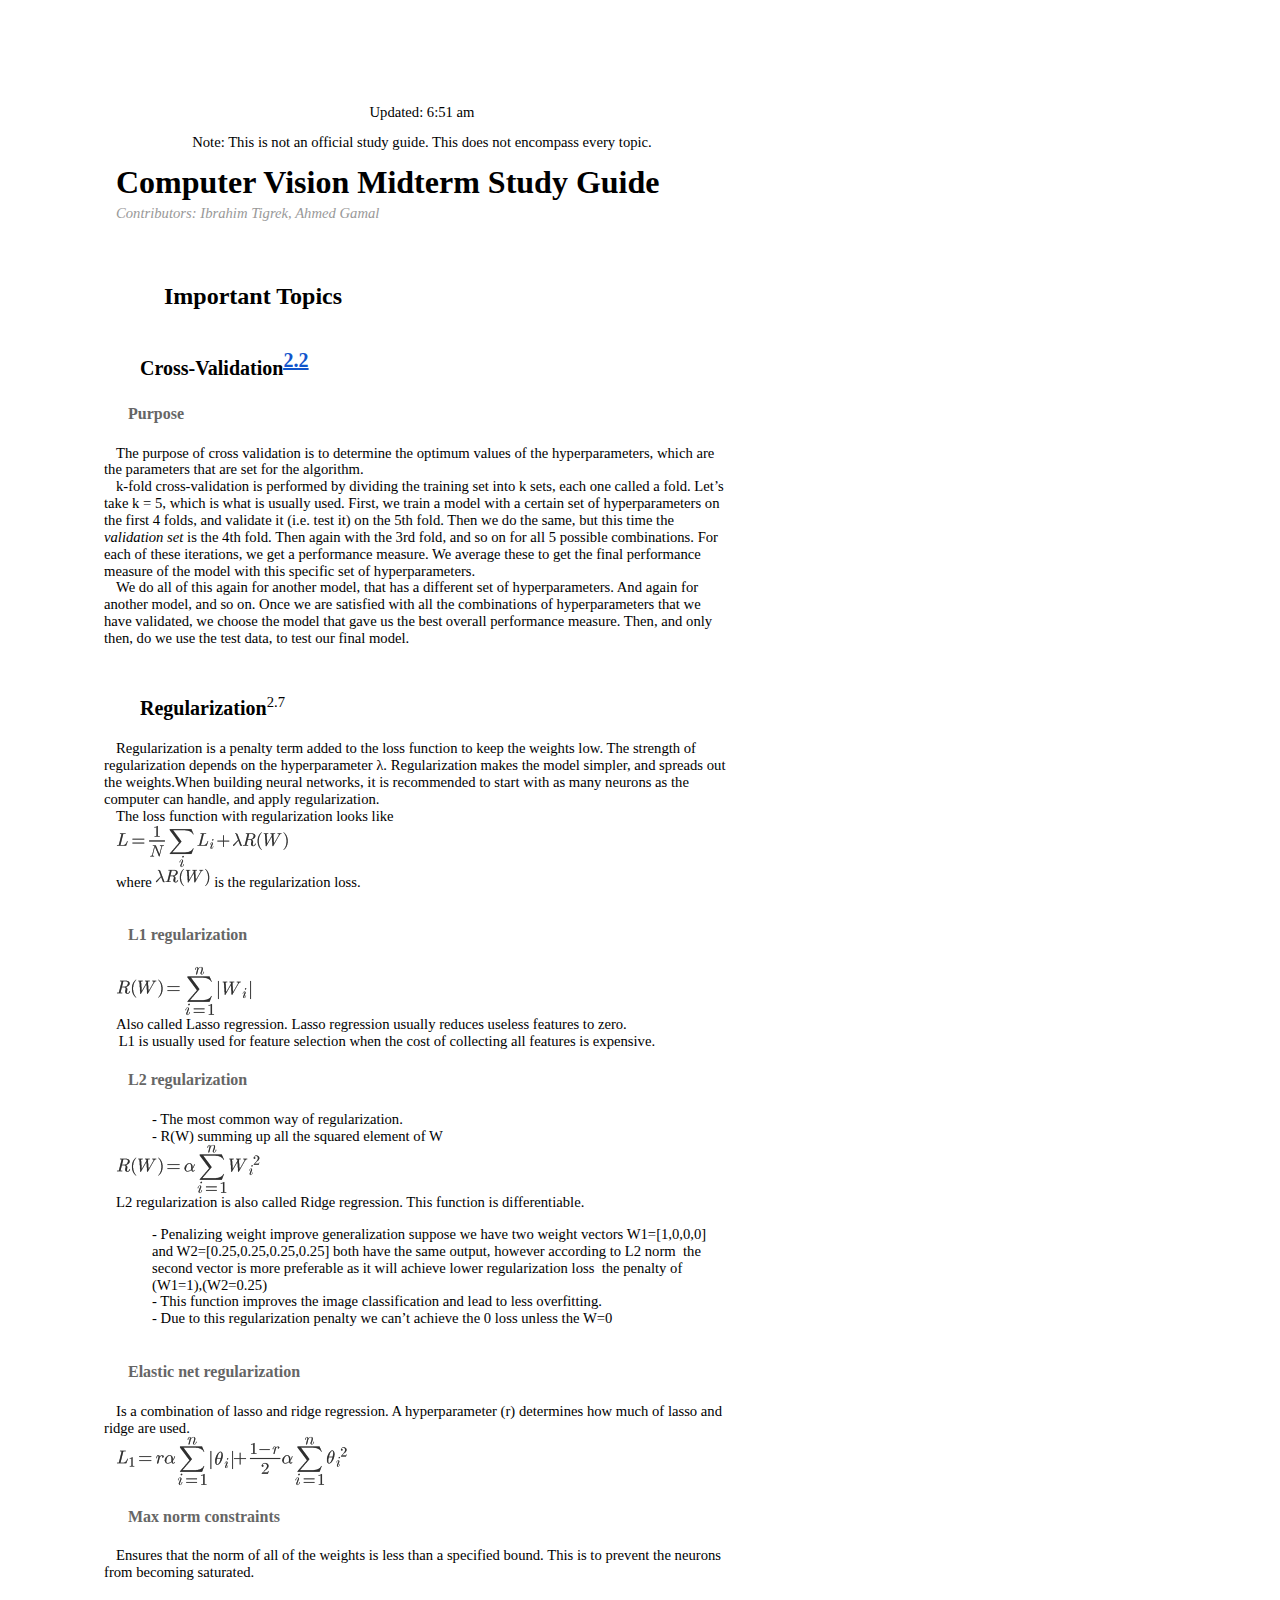
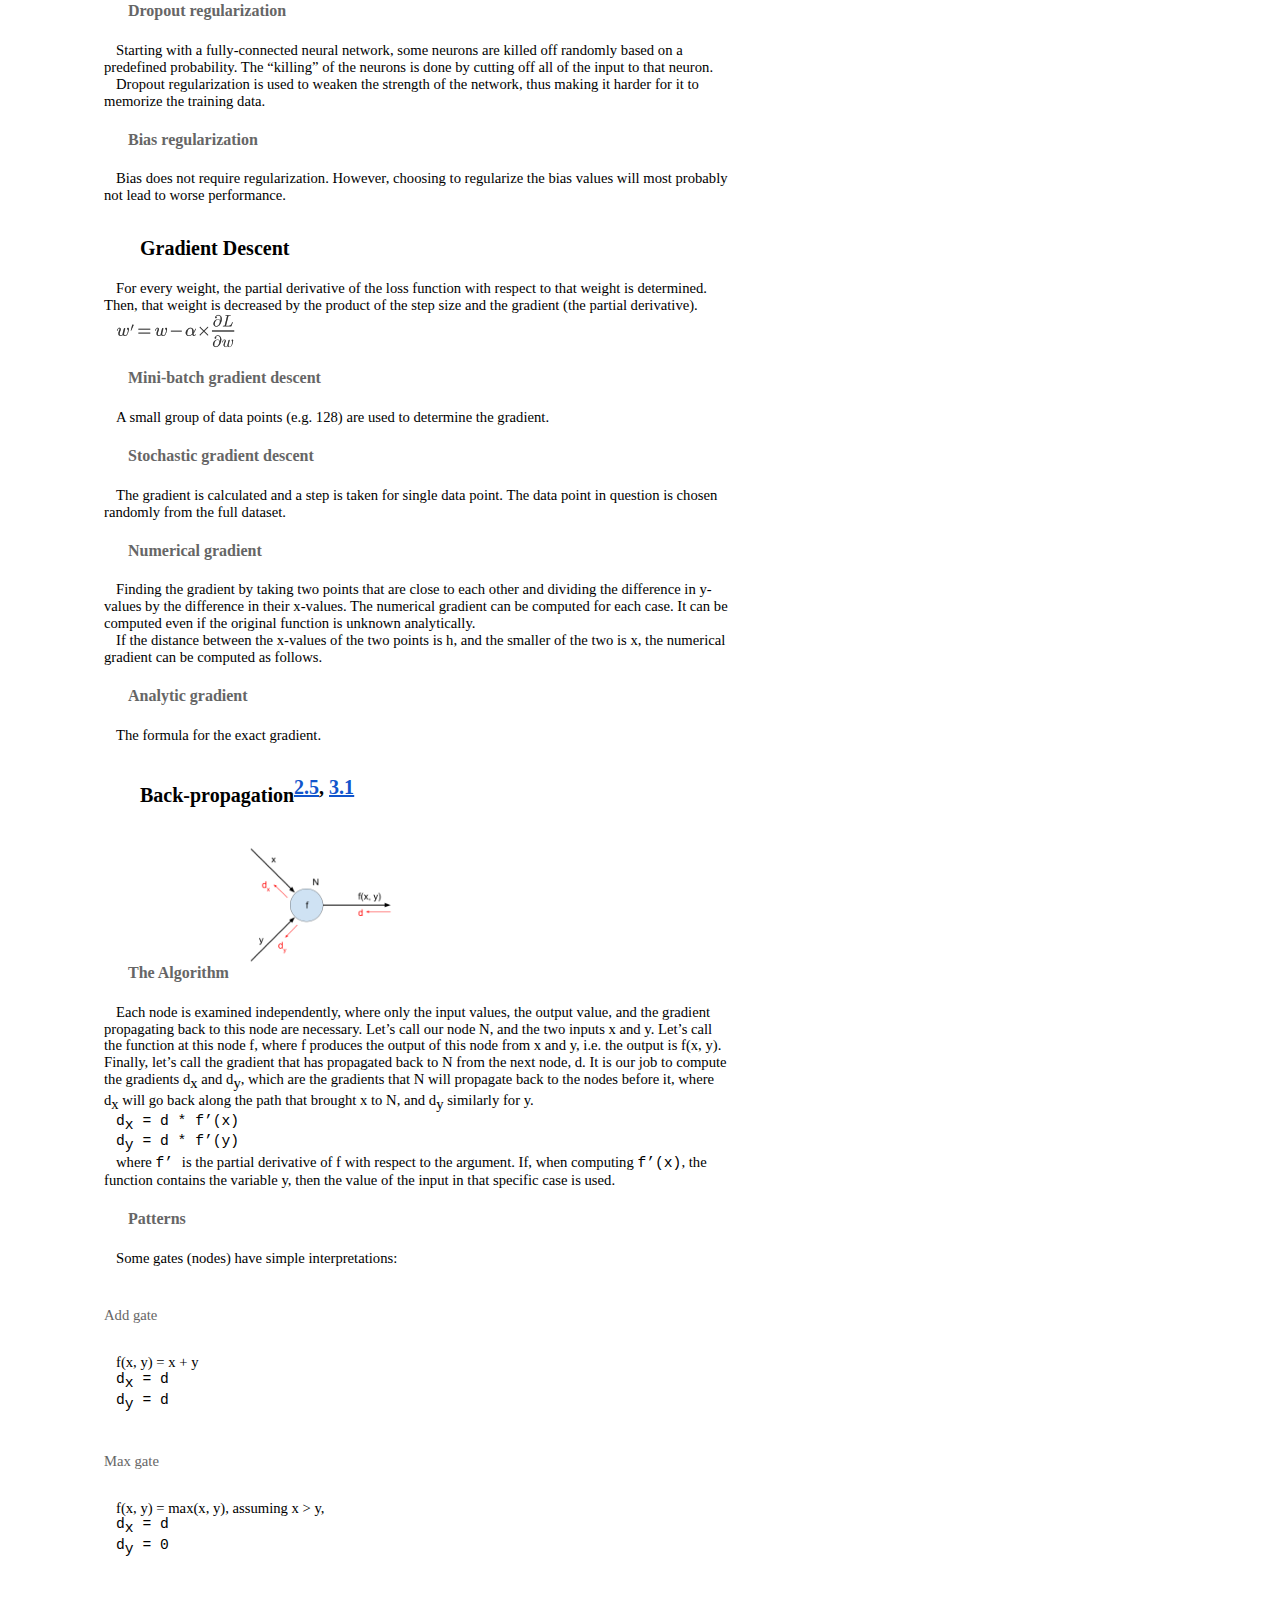
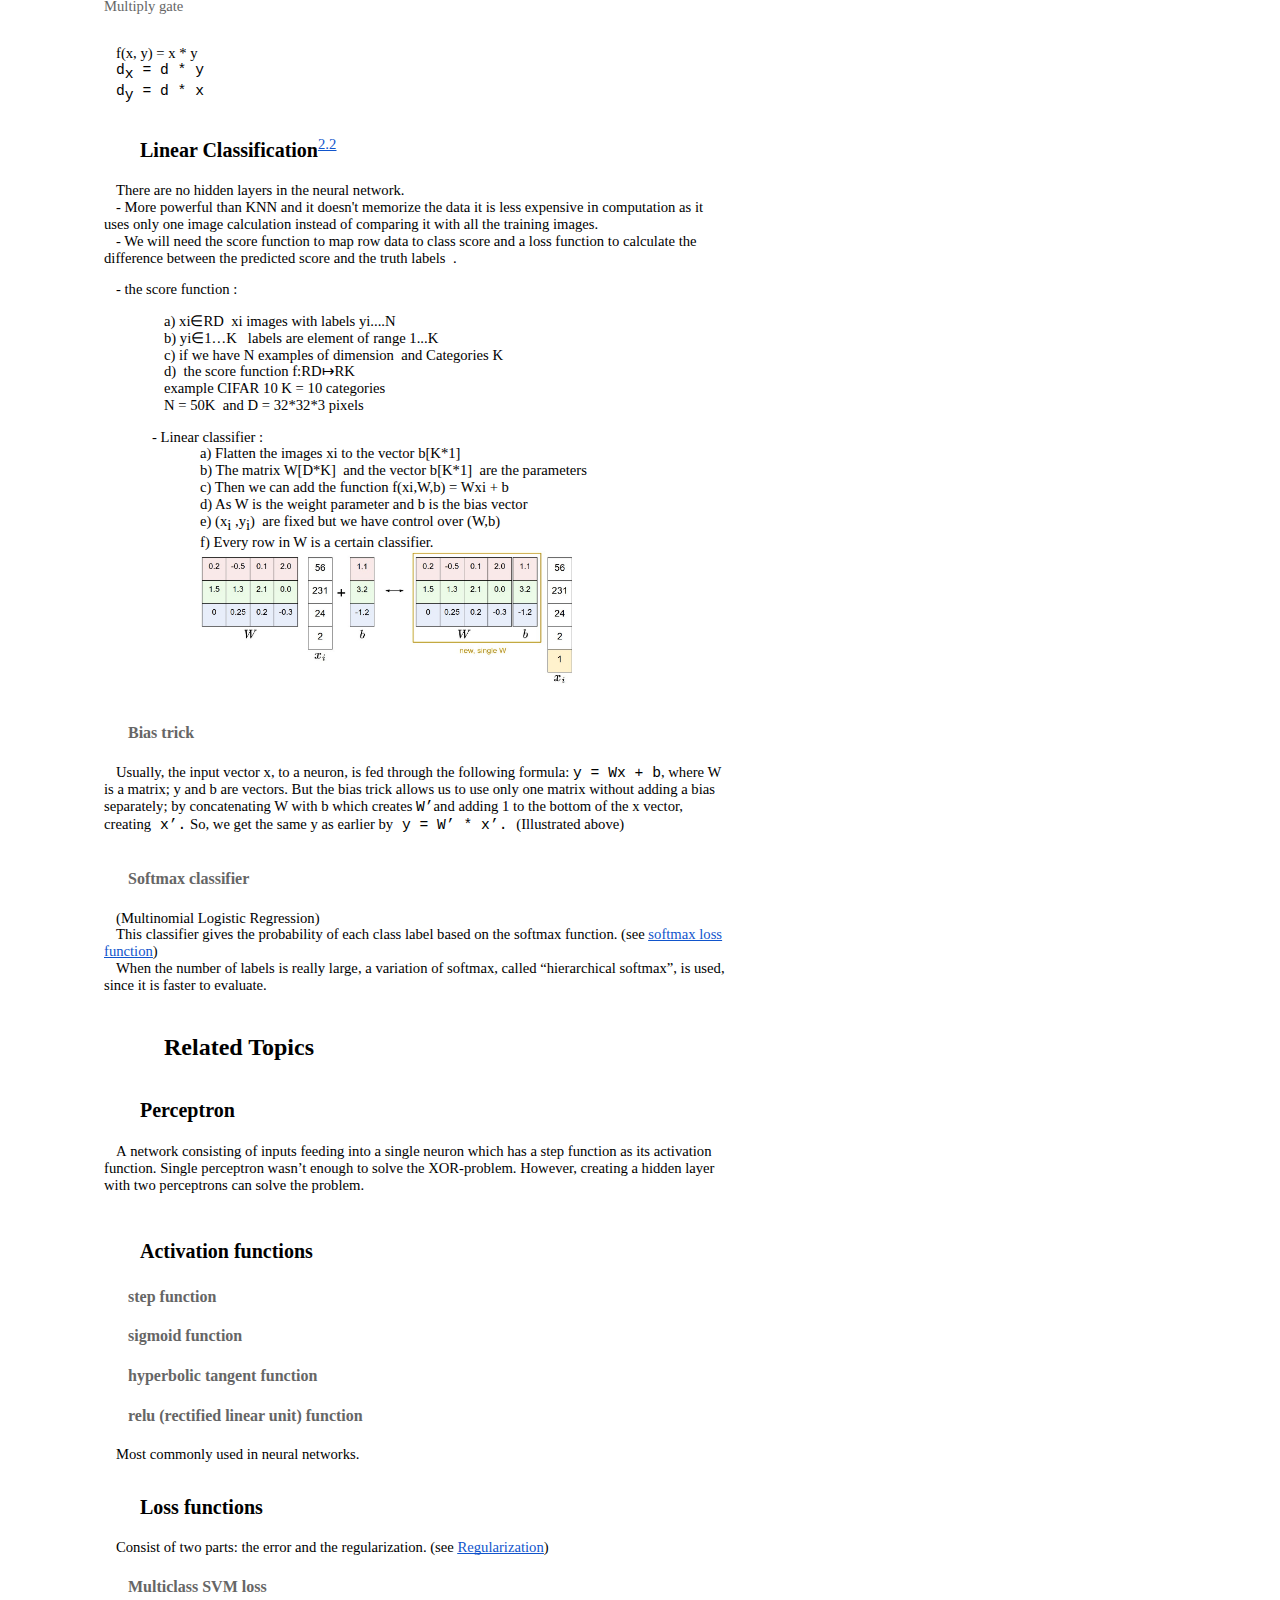
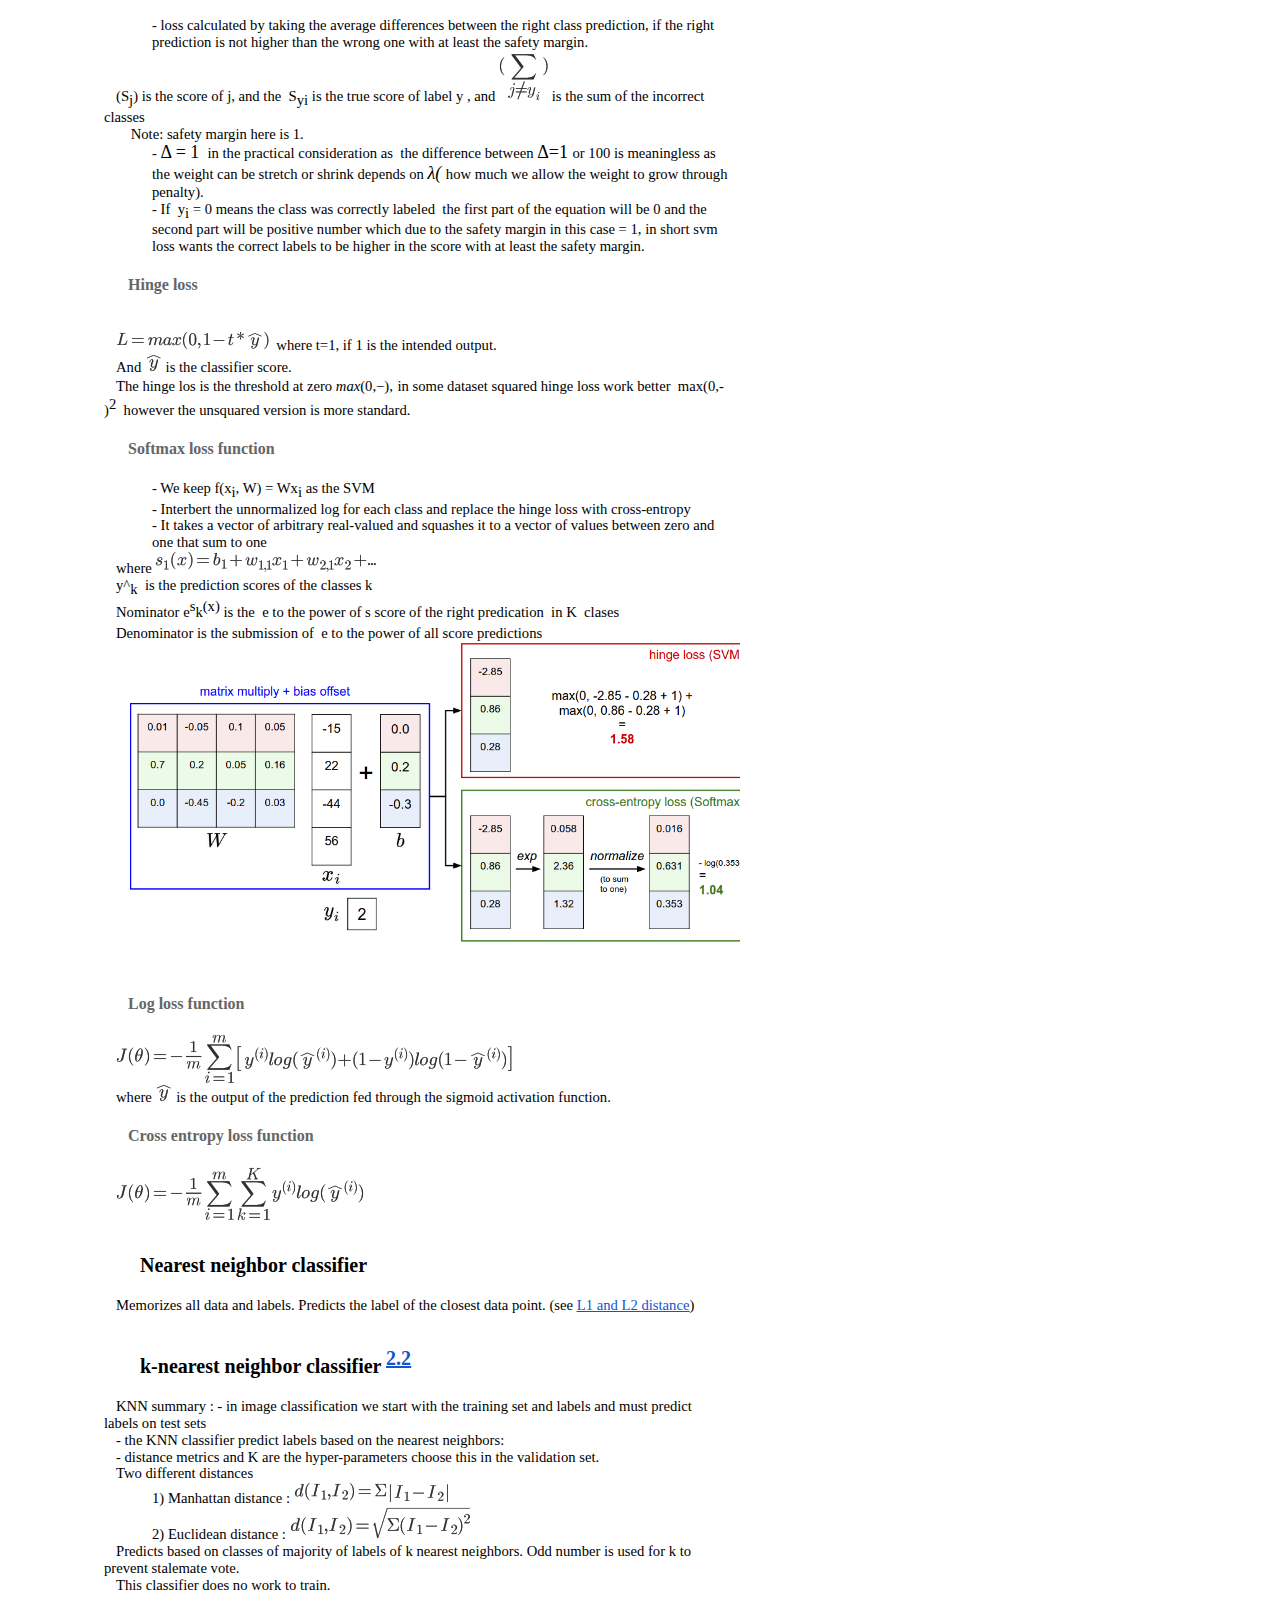
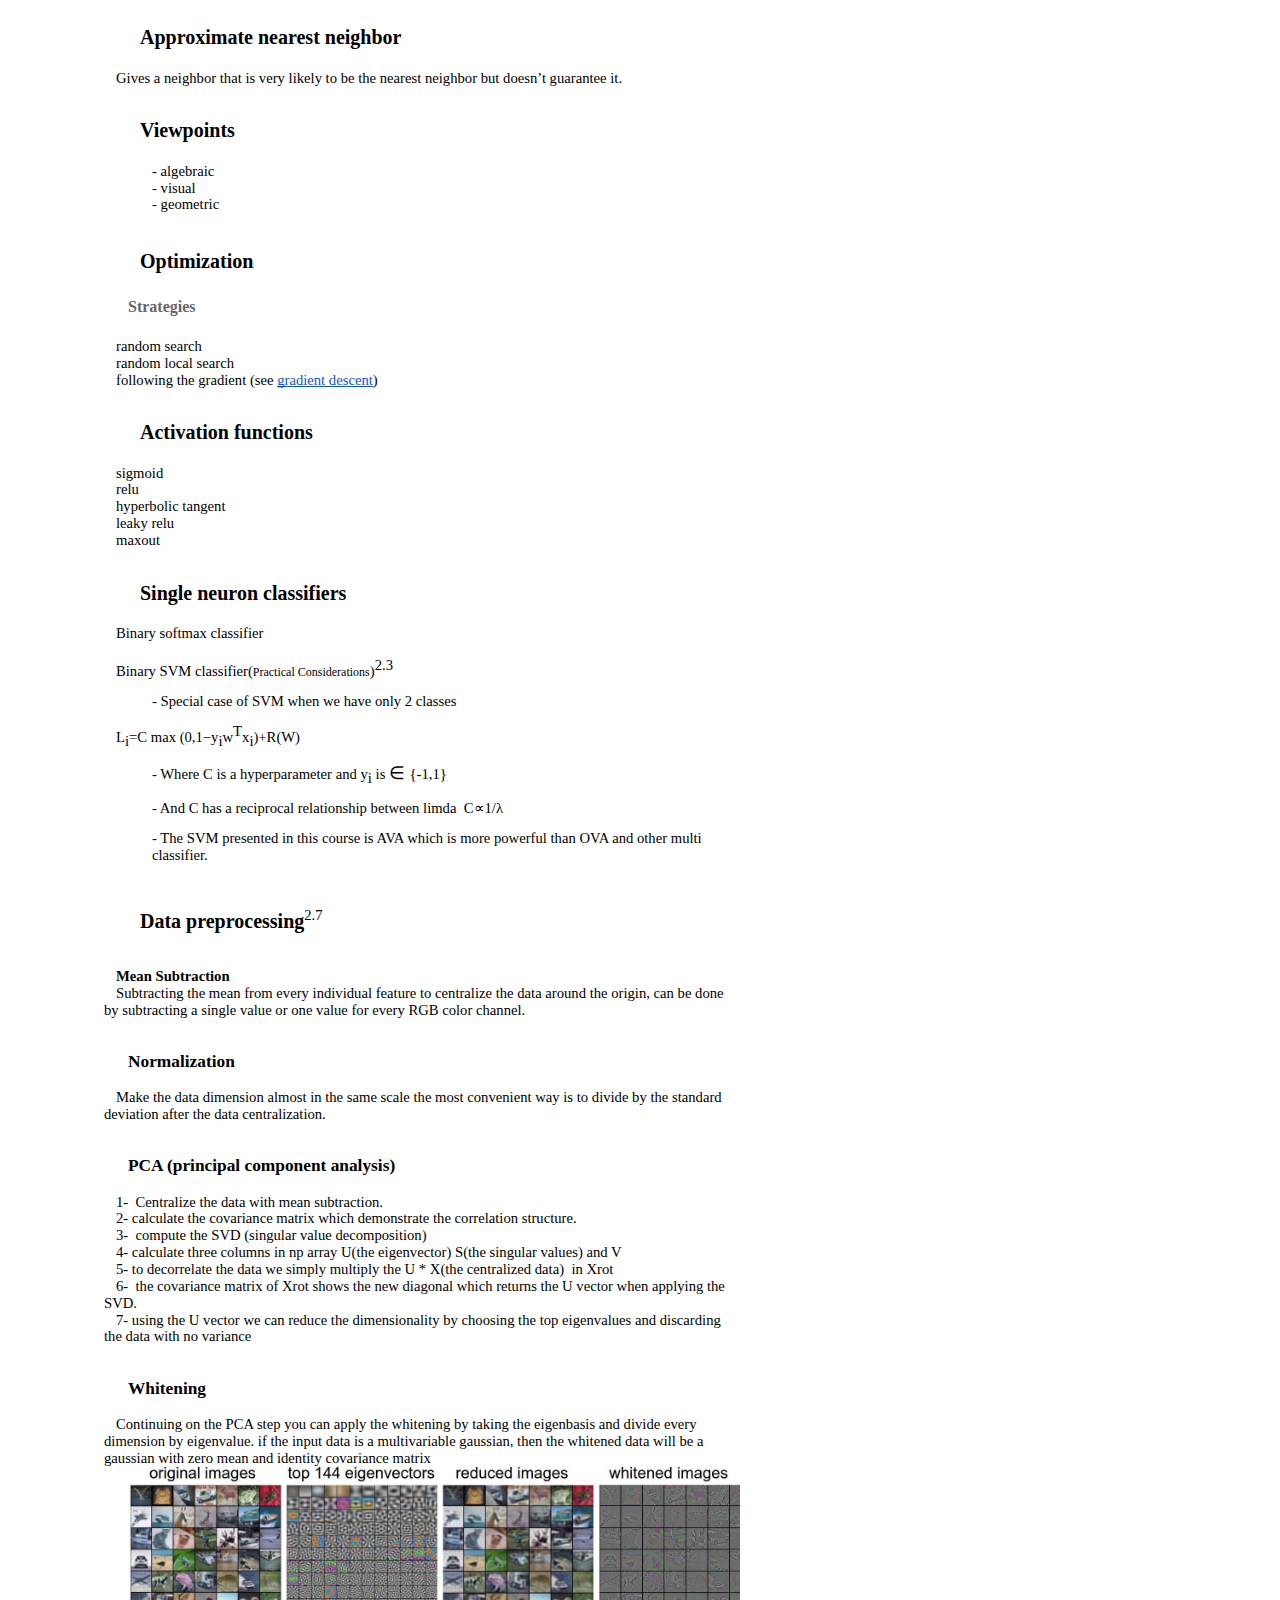
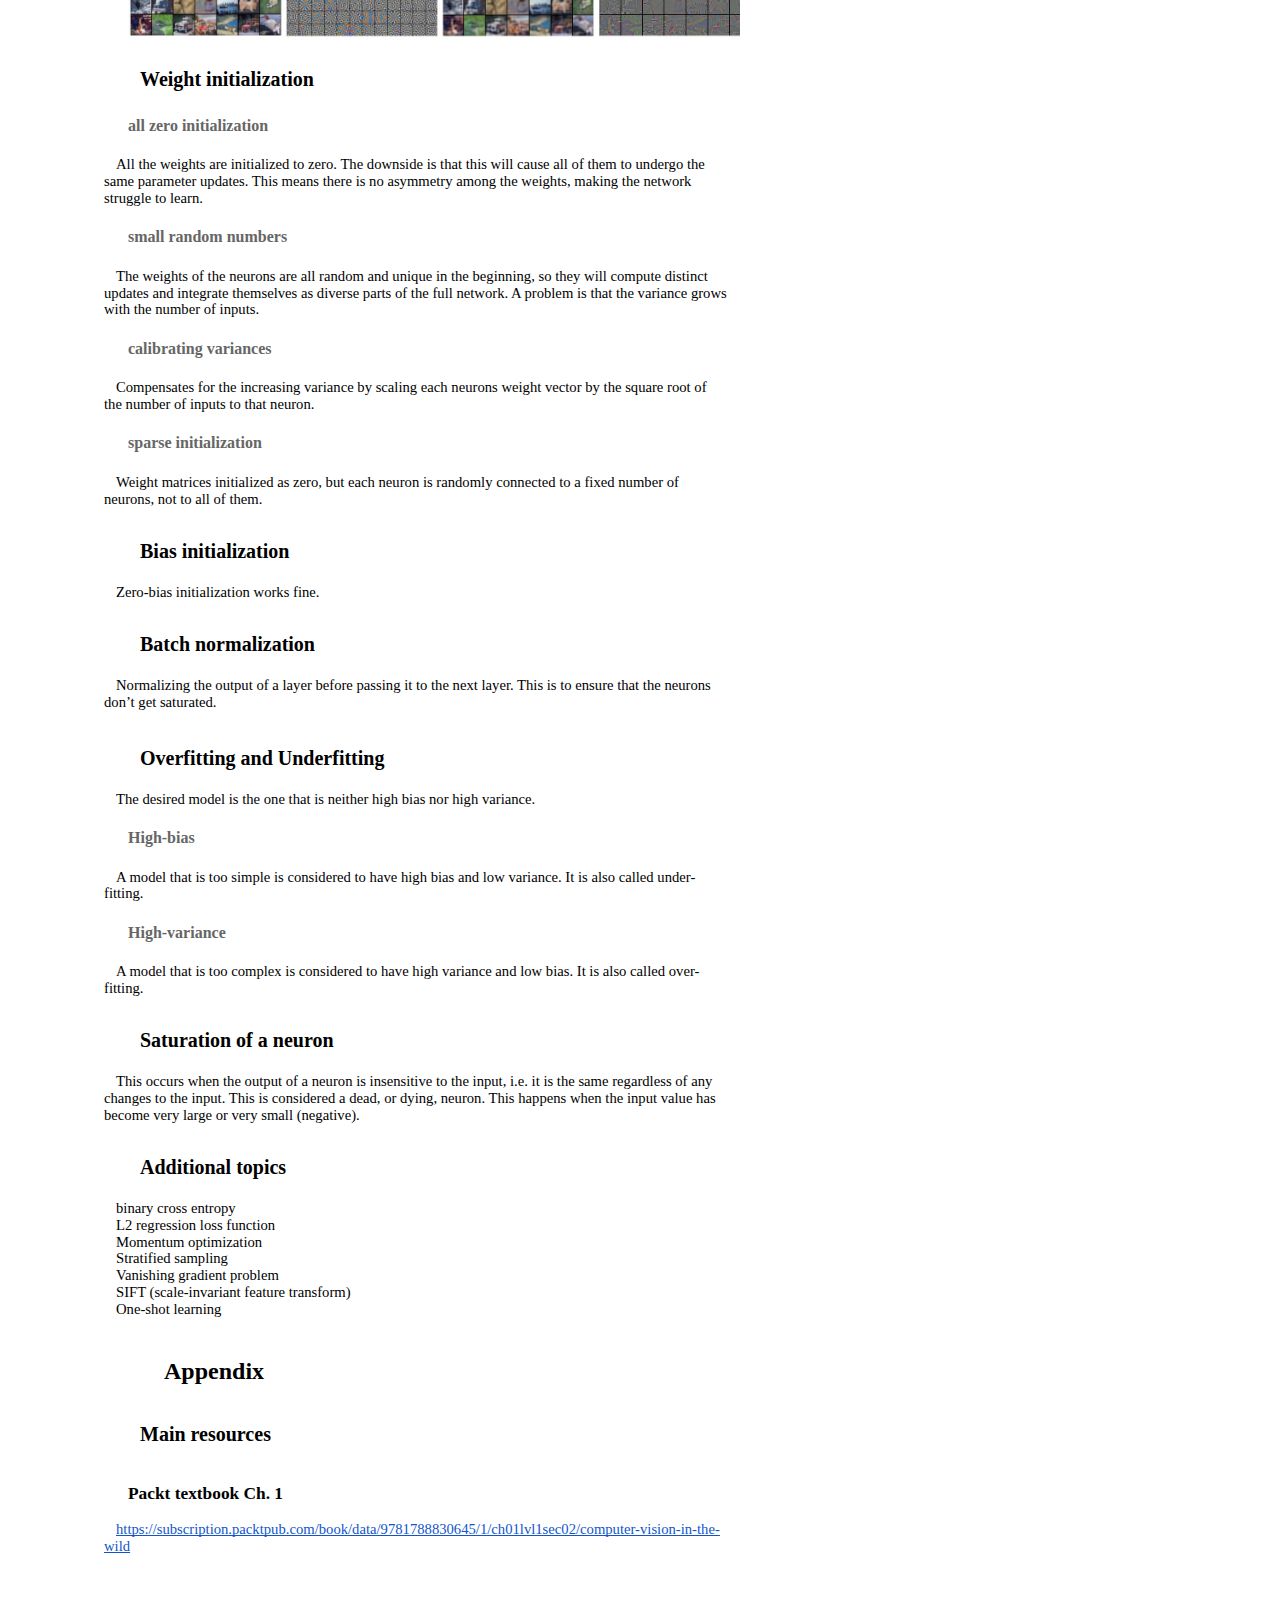
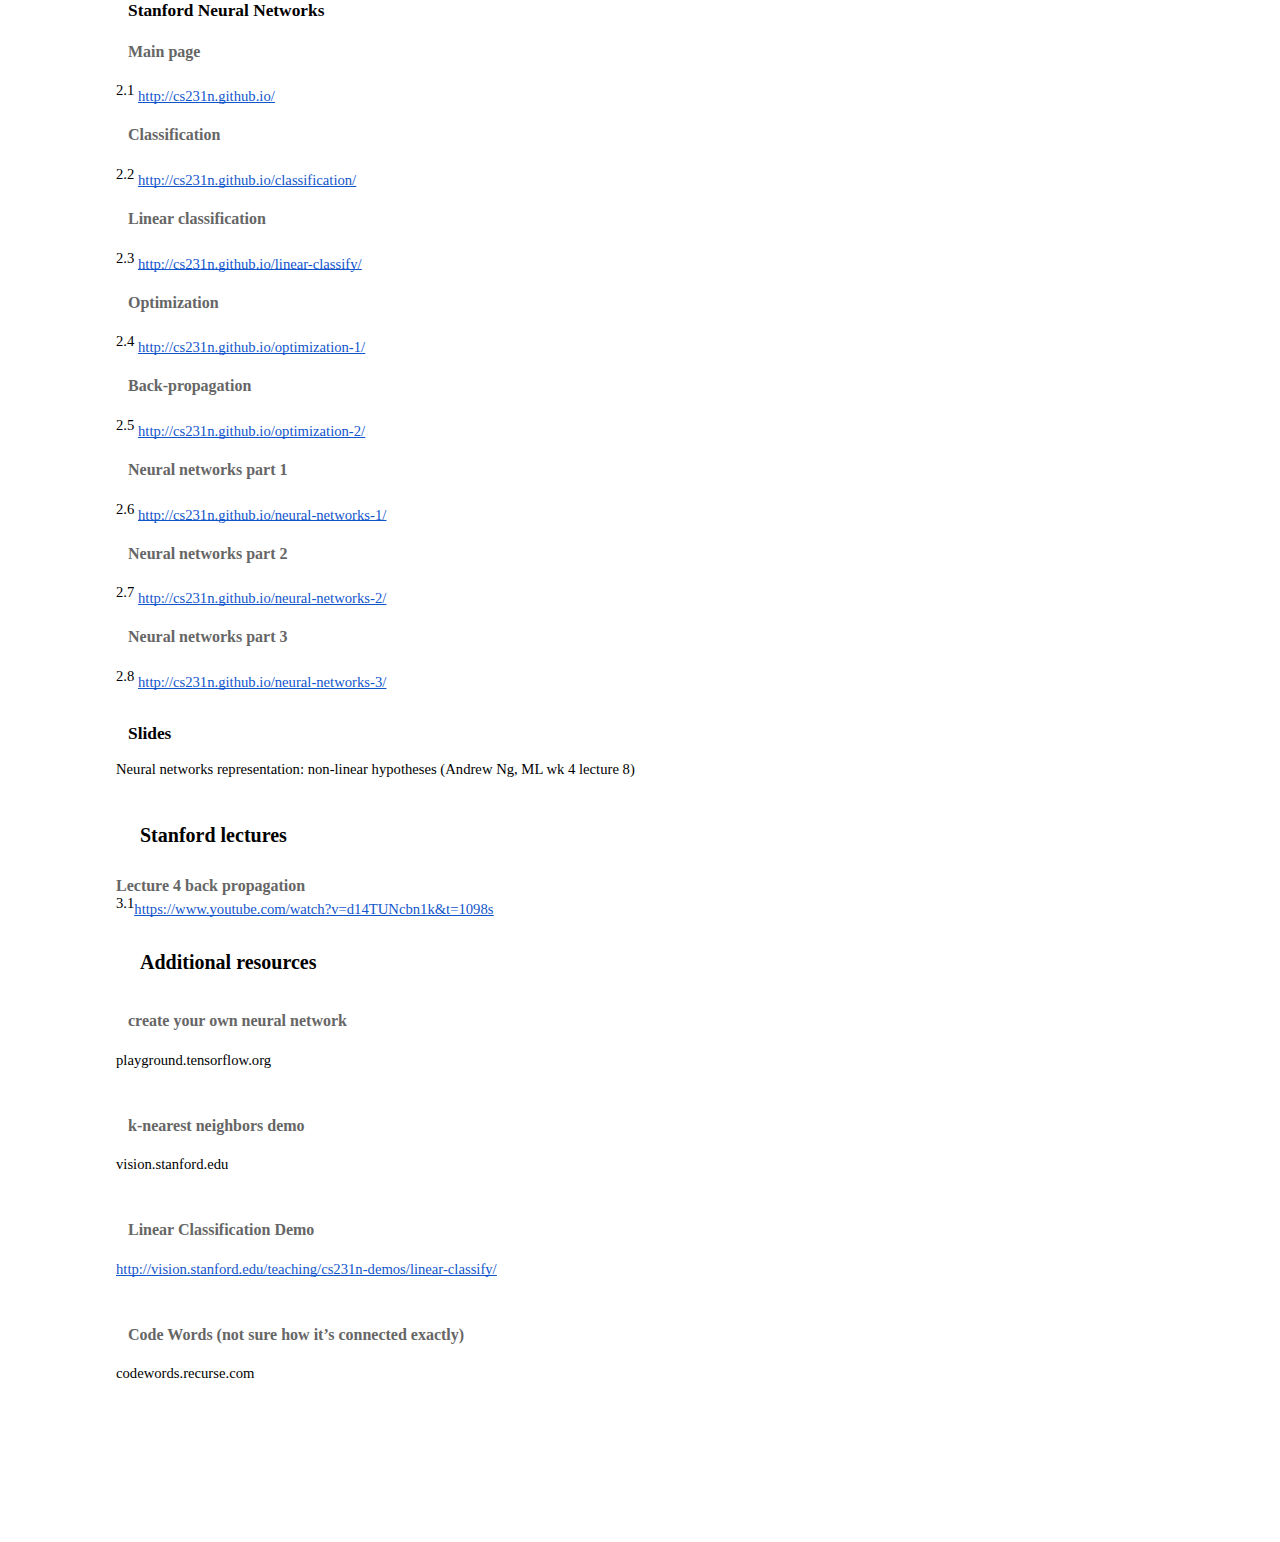
==== commit 415990d9: "update" ====
--- a/index.html
+++ b/index.html
@@ -3131,7 +3131,7 @@
 </head>
 
 <body class="c44">
-    <p class="c35"><span class="c0">Updated: 6:42 am</span></p>
+    <p class="c35"><span class="c0">Updated: 6:51 am</span></p>
     <p class="c35"><span>Note: </span><span class="c47">This is not an official study guide. This does not encompass every topic.</span></p>
     <p class="c34 title" id="h.pz8o5izha9z7"><span class="c43">Computer Vision Midterm Study Guide</span></p>
     <p class="c48 subtitle"><span class="c27">Contributors: Ibrahim Tigrek, Ahmed Gamal</span></p>
